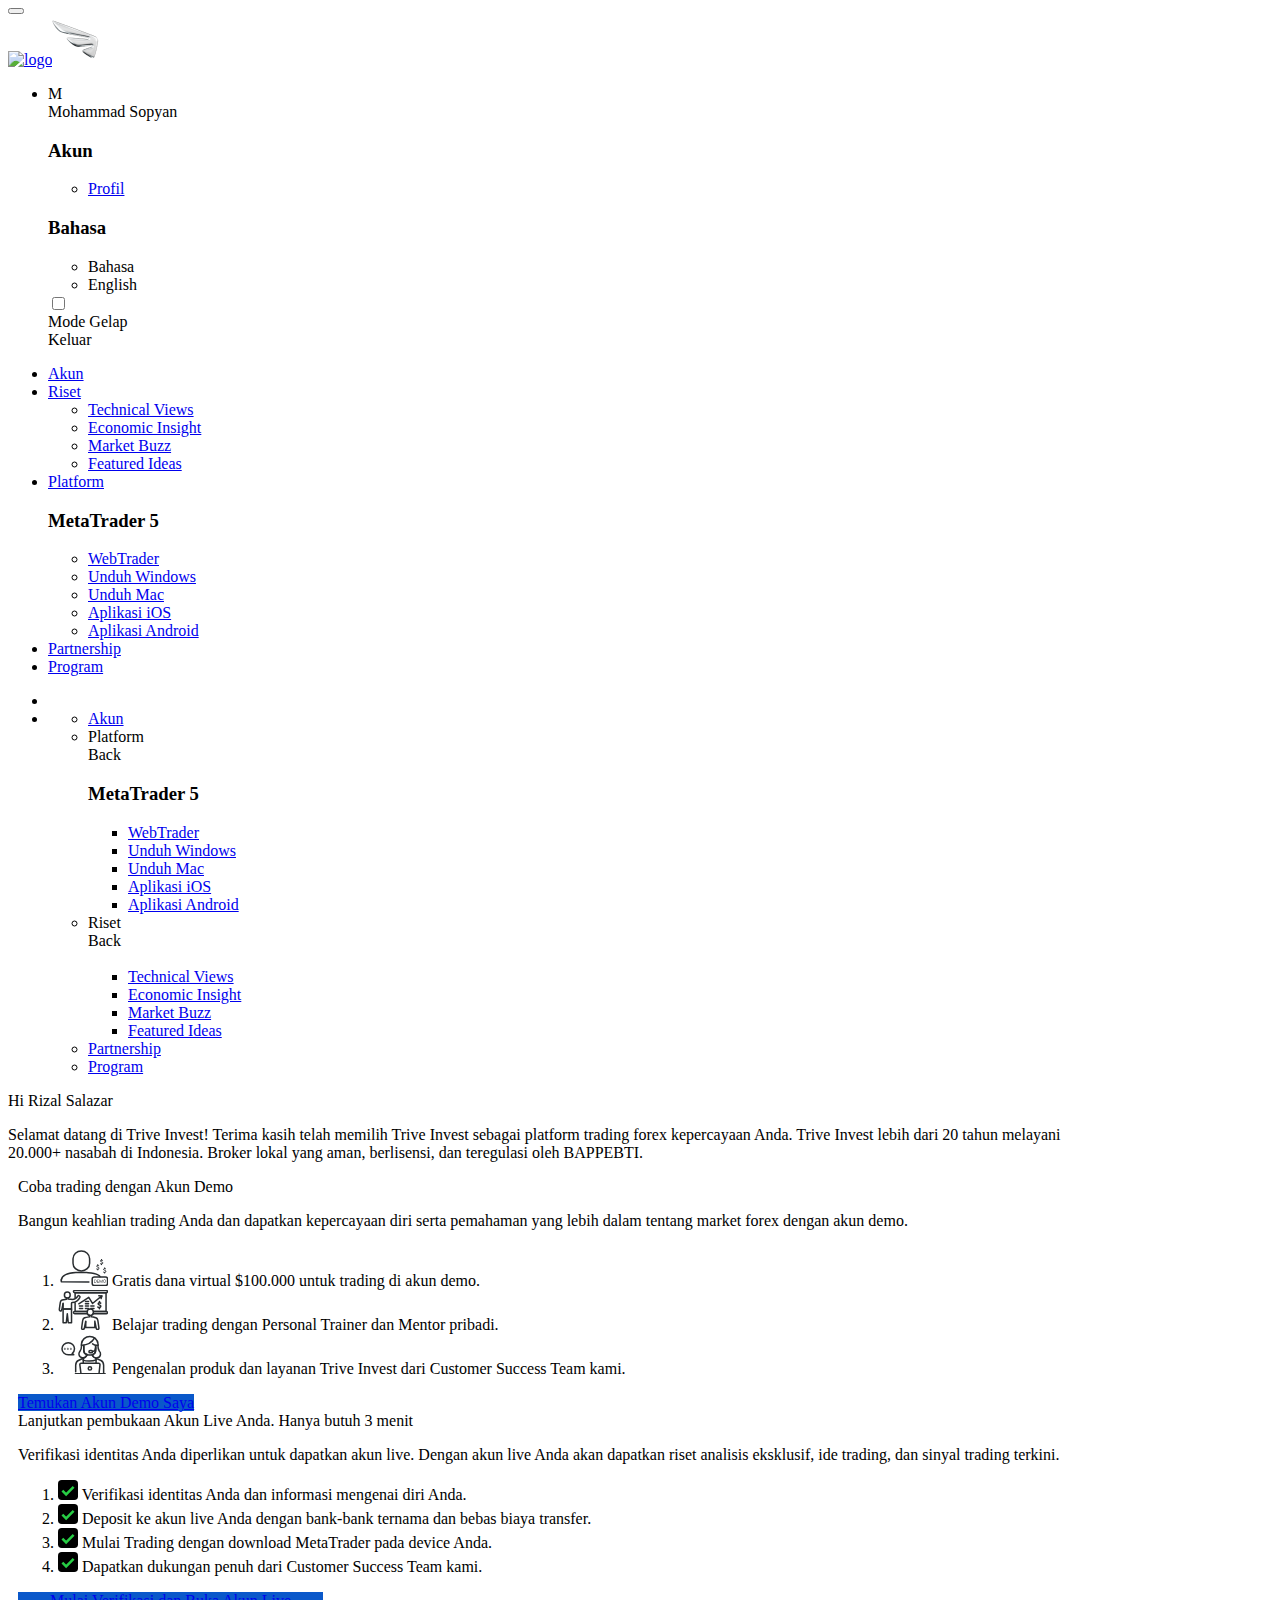
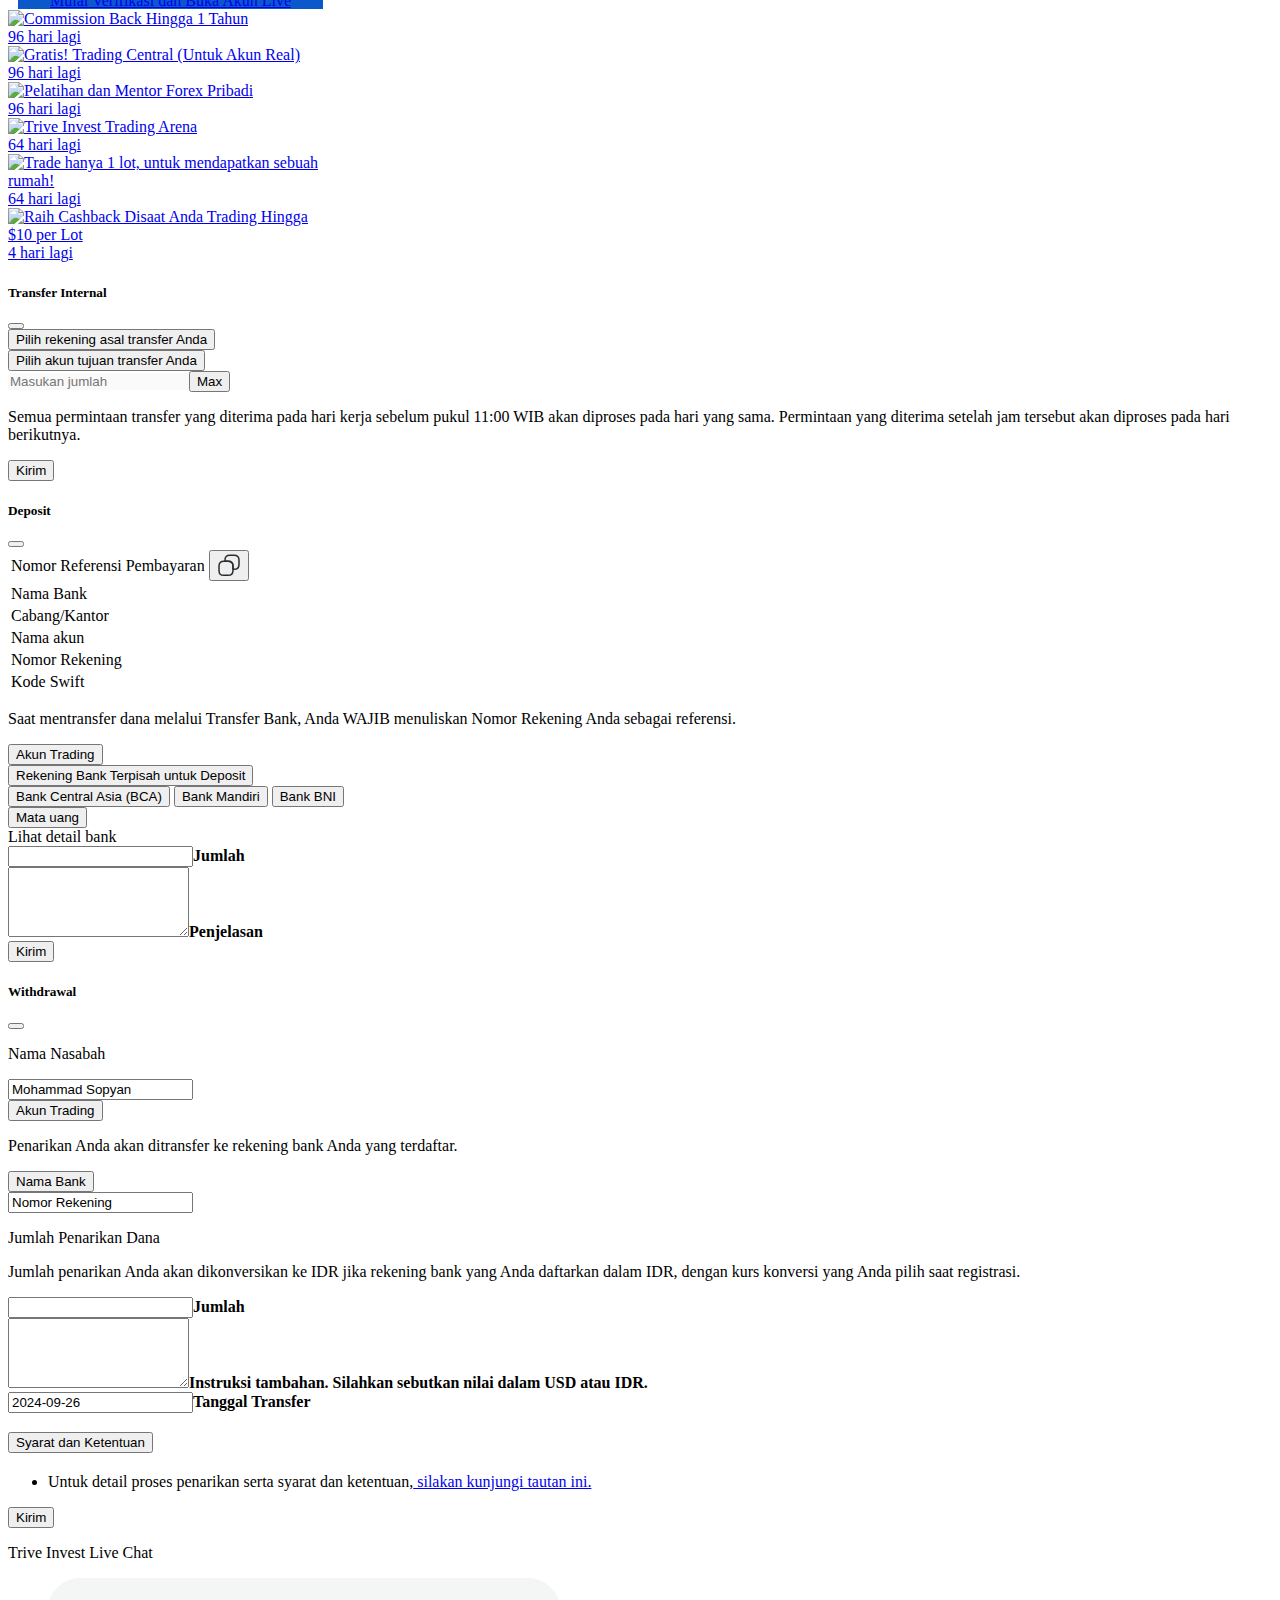
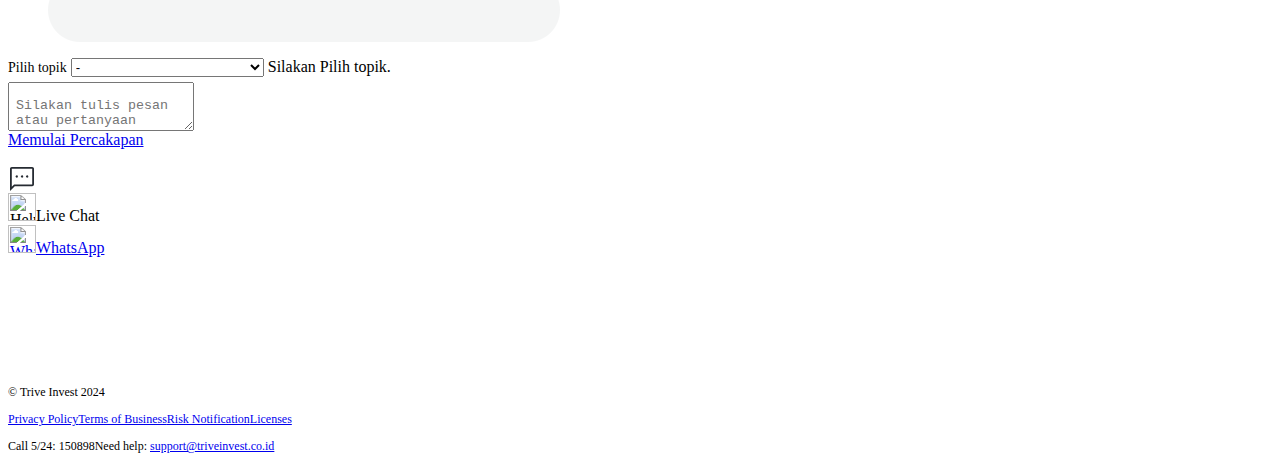
==== index.html @ 23d3a782 "fix source path" ====
<html lang="en">
  <div id="in-page-channel-node-id" data-channel-name="in_page_channel_xtjS_A"></div>
  <link type="text/css" rel="stylesheet" id="dark-mode-custom-link">
  <link type="text/css" rel="stylesheet" id="dark-mode-general-link">
  <style lang="en" type="text/css" id="dark-mode-custom-style"></style>
  <style lang="en" type="text/css" id="dark-mode-native-style"></style>
  <style lang="en" type="text/css" id="dark-mode-native-sheet"></style>
  <head>
    <meta charset="utf-8">
    <meta http-equiv="X-UA-Compatible" content="IE=edge">
    <link rel="preconnect" href="https://fonts.googleapis.com">
    <link rel="preconnect" href="https://fonts.gstatic.com" crossorigin="">
    <link href="https://fonts.googleapis.com/css2?family=Poppins:wght@300;400;500;600;700&amp;display=swap" rel="stylesheet">
    <link rel="icon" type="image/x-icon" href="/favicon.ico">
    <link rel="stylesheet" href="https://use.typekit.net/mbd5lql.css">
    <meta name="viewport" content="width=device-width,initial-scale=1">
    <meta name="theme-color" content="#000000">
    <link rel="apple-touch-icon" href="/logo192.png">
    <link rel="manifest" href="/manifest.json">
    <script defer="defer" src="/sca/static/js/main.86503f7e.js"></script>
    <link href="/sca/static/css/main.fdfbdd80.css" rel="stylesheet">
    <link rel="stylesheet" type="text/css" href="/sca/static/css/chunk.css">
    <title>Trive Invest</title>
    <meta name="description" content="Trade Forex, Emas, Komoditas, CFD Saham, dan Indeks dengan broker lokal terbaik, teregulasi oleh BAPPEBTI. Manfaatkan spread ketat Trive Invest yang tak tertandingi, bebas swap, komisi terendah, dan dukungan pelanggan 24/7. Daftar Sekarang!" data-react-helmet="true">
    <!-- <script>
      !function(f,b,e,v,n,t,s)
      {if(f.fbq)return;n=f.fbq=function(){n.callMethod?
      n.callMethod.apply(n,arguments):n.queue.push(arguments)};
      if(!f._fbq)f._fbq=n;n.push=n;n.loaded=!0;n.version='2.0';
      n.queue=[];t=b.createElement(e);t.async=!0;
      t.src=v;s=b.getElementsByTagName(e)[0];
      s.parentNode.insertBefore(t,s)}(window, document,'script',
      'https://connect.facebook.net/en_US/fbevents.js');
      fbq('init', 'YOUR_PIXEL_ID'); // Replace with your pixel ID
      fbq('track', 'PageView');
    </script> -->
    <script id="gtm-script">
      (function(w,d,s,l,i){w[l]=w[l]||[];w[l].push({'gtm.start':
      new Date().getTime(),event:'gtm.js'});var f=d.getElementsByTagName(s)[0],
      j=d.createElement(s),dl=l!='dataLayer'?'&l='+l:'';j.async=true;j.src=
      'https://www.googletagmanager.com/gtm.js?id='+i+dl;f.parentNode.insertBefore(j,f);
      })(window,document,'script','dataLayer','GTM-PD3TMG57');
    </script><script attributionsrc="" type="text/javascript" async="" src="https://www.googleadservices.com/pagead/conversion/448518315/?random=1727334107779&amp;cv=11&amp;fst=1727334107779&amp;bg=ffffff&amp;guid=ON&amp;async=1&amp;gtm=45be49n0v899308299z89186261969za201zb9186261969&amp;gcd=13l3l3l3l1l1&amp;dma=0&amp;tag_exp=101529665~101671035~101747727&amp;u_w=1440&amp;u_h=900&amp;url=https%3A%2F%2Fsca.triveinvest.co.id%2Faccounts&amp;ref=https%3A%2F%2Fsca.triveinvest.co.id%2F&amp;label=90EtCJfFz_ABEKux79UB&amp;hn=www.googleadservices.com&amp;frm=0&amp;tiba=Trive%20Invest&amp;value=0&amp;bttype=purchase&amp;npa=0&amp;gclgs=1&amp;gclst=1379443781&amp;gclaw=CjwKCAjw3P-2BhAEEiwA3yPhwDoZPt4A-PM8vBgsXKAO4OUEnIJKY1nerHNOxosoQPgdCauU-g2U2hoC7QcQAvD_BwE&amp;ec_m=%23root%3E%3Anth-child(1)%3E%3Anth-child(1)%3E%3Anth-child(4)%3E%3Anth-child(2)%3E%3Anth-child(2)%3E%3Anth-child(1)%3E%3Anth-child(3)%3E%3Anth-child(1)*A%3Atrue%3A25%3Afalse*1&amp;ec_sel=%23root%3E%3Anth-child(1)%3E%3Anth-child(1)%3E%3Anth-child(4)%3E%3Anth-child(2)%3E%3Anth-child(2)%3E%3Anth-child(1)%3E%3Anth-child(3)%3E%3Anth-child(1)&amp;ec_meta=A%3Atrue%3A25%3Afalse&amp;ec_lat=2&amp;ec_s=1&amp;oid=1948973957.1727334108&amp;ecsid=1177582259.1727332520&amp;pscdl=noapi&amp;auid=1116532103.1722825433&amp;uaa=x86&amp;uab=64&amp;uafvl=Google%2520Chrome%3B129.0.6668.59%7CNot%253DA%253FBrand%3B8.0.0.0%7CChromium%3B129.0.6668.59&amp;uamb=0&amp;uam=&amp;uap=macOS&amp;uapv=14.6.1&amp;uaw=0&amp;fledge=1&amp;capi=1&amp;rfmt=3&amp;fmt=4"></script><script attributionsrc="" type="text/javascript" async="" src="https://www.googleadservices.com/pagead/conversion/448518315/?random=1727334107799&amp;cv=11&amp;fst=1727334107799&amp;bg=ffffff&amp;guid=ON&amp;async=1&amp;gtm=45be49n0v899308299z89186261969za201zb9186261969&amp;gcd=13l3l3l3l1l1&amp;dma=0&amp;tag_exp=101529665~101671035~101747727&amp;u_w=1440&amp;u_h=900&amp;url=https%3A%2F%2Fsca.triveinvest.co.id%2Faccounts&amp;ref=https%3A%2F%2Fsca.triveinvest.co.id%2F&amp;label=83m8CLGbs7IZEKux79UB&amp;hn=www.googleadservices.com&amp;frm=0&amp;tiba=Trive%20Invest&amp;value=0&amp;bttype=purchase&amp;npa=0&amp;gclgs=1&amp;gclst=1379443799&amp;gclaw=CjwKCAjw3P-2BhAEEiwA3yPhwDoZPt4A-PM8vBgsXKAO4OUEnIJKY1nerHNOxosoQPgdCauU-g2U2hoC7QcQAvD_BwE&amp;ec_m=%23root%3E%3Anth-child(1)%3E%3Anth-child(1)%3E%3Anth-child(4)%3E%3Anth-child(2)%3E%3Anth-child(2)%3E%3Anth-child(1)%3E%3Anth-child(3)%3E%3Anth-child(1)*A%3Atrue%3A25%3Afalse*1&amp;ec_sel=%23root%3E%3Anth-child(1)%3E%3Anth-child(1)%3E%3Anth-child(4)%3E%3Anth-child(2)%3E%3Anth-child(2)%3E%3Anth-child(1)%3E%3Anth-child(3)%3E%3Anth-child(1)&amp;ec_meta=A%3Atrue%3A25%3Afalse&amp;ec_lat=0&amp;ec_s=1&amp;oid=497229564.1727334108&amp;ecsid=1177582259.1727332520&amp;pscdl=noapi&amp;auid=1116532103.1722825433&amp;uaa=x86&amp;uab=64&amp;uafvl=Google%2520Chrome%3B129.0.6668.59%7CNot%253DA%253FBrand%3B8.0.0.0%7CChromium%3B129.0.6668.59&amp;uamb=0&amp;uam=&amp;uap=macOS&amp;uapv=14.6.1&amp;uaw=0&amp;fledge=1&amp;capi=1&amp;rfmt=3&amp;fmt=4"></script><script type="text/javascript" async="" src="https://googleads.g.doubleclick.net/pagead/viewthroughconversion/728771623/?random=1727334108230&amp;cv=11&amp;fst=1727334108230&amp;bg=ffffff&amp;guid=ON&amp;async=1&amp;gtm=45je49n0v884150347z89186261969za200zb9186261969&amp;gcd=13l3l3l3l1l1&amp;dma=0&amp;tag_exp=101671035~101686684~101747727&amp;u_w=1440&amp;u_h=900&amp;url=https%3A%2F%2Fsca.triveinvest.co.id%2Faccounts&amp;ref=https%3A%2F%2Fsca.triveinvest.co.id%2F&amp;hn=www.googleadservices.com&amp;frm=0&amp;tiba=Trive%20Invest&amp;npa=0&amp;pscdl=noapi&amp;auid=1116532103.1722825433&amp;uaa=x86&amp;uab=64&amp;uafvl=Google%2520Chrome%3B129.0.6668.59%7CNot%253DA%253FBrand%3B8.0.0.0%7CChromium%3B129.0.6668.59&amp;uamb=0&amp;uam=&amp;uap=macOS&amp;uapv=14.6.1&amp;uaw=0&amp;fledge=1&amp;data=event%3Dgtag.config&amp;rfmt=3&amp;fmt=4"></script>
    <script type="text/javascript" async="" src="https://connect.facebook.net/en_US/fbevents.js"></script><script type="text/javascript" async="" src="https://www.googletagmanager.com/gtag/js?id=G-JMX3K6K54L&amp;l=dataLayer&amp;cx=c"></script><script type="text/javascript" async="" src="https://www.googletagmanager.com/gtag/destination?id=AW-448518315&amp;l=dataLayer&amp;cx=c"></script><script async="" src="https://www.googletagmanager.com/gtm.js?id=GTM-PD3TMG57"></script><script src="/env.js"></script>
    <style>
      @media (min-width: 992px) {
        .welcome-text {
          margin-right: 200px;
        }
      }
    </style>
  </head>
  <body>
    <noscript>You need to enable JavaScript to run this app.</noscript>
    <div id="root">
      <div class="page  d-flex flex-column ">
        <div class="page-wrapper pt-0 page accounts   ">
          <div class="overlay "></div>
          <aside class="sidebar mobile-header-fixed collap">
            <button class="toggle-collapse"><span class="icon icon-arrow-right-small"></span></button>
            <div class="sidebar-header">
              <a class="logo" href="/">
                <picture><img alt="logo" class="img-fluid logo-image" src="/sca/static/media/logo3.5975fc4712ba225efcd5.png"><img alt="logo" class="img-fluid logo-icon" src="[data-uri]"></picture>
              </a>
            </div>
            <div class="sidebar-account">
              <ul>
                <li class="openable ">
                  <div class="user">
                    <div class="close-user-button icon icon-close"></div>
                    <div class="avatar"><span>M </span></div>
                    <span class="name">Mohammad Sopyan  </span>
                  </div>
                  <div class="sidebar-sub-menu">
                    <a class="sidebar-sub-menu-close"><span class="icon icon-close"></span></a>
                    <h3 class="sidebar-sub-menu-title">Akun</h3>
                    <ul>
                      <li><a href="/Profile"> Profil</a></li>
                    </ul>
                    <h3 class="sidebar-sub-menu-title">Bahasa</h3>
                    <ul class="language-menu">
                      <li class="active"><a>Bahasa</a></li>
                      <li class=""><a>English</a></li>
                    </ul>
                    <label for="toggleButton" class="switch theme-toggle">
                      <input type="checkbox" name="toggleButton" id="toggleButton">
                      <div class="switch-button"><span></span></div>
                      <span class="text"> Mode Gelap</span>
                    </label>
                    <div class="logout d-block mt-5"><a><span class="icon icon-logout"></span><span class="text">Keluar</span></a></div>
                  </div>
                </li>
              </ul>
            </div>
            <div class="sidebar-menu">
              <ul>
                <li class="sidebar-menu-item  "><a aria-current="page" class="selected" href="/accounts"><span class="icon icon-accounts"></span><span class="text">Akun</span></a></li>
                <li class="sidebar-menu-item openable ">
                  <a aria-current="page" class="" href="/accounts"><span class="icon icon-research"></span><span class="text">Riset</span></a>
                  <div class="sidebar-sub-menu">
                    <a class="sidebar-sub-menu-close"><span class="icon icon-close"></span></a>
                    <ul>
                      <li><a href="/technicalviews">Technical Views</a></li>
                      <li><a href="/economicinsight">Economic Insight</a></li>
                      <li><a href="/marketbuzz"> Market Buzz </a></li>
                      <li><a href="/featuredideas"> Featured Ideas</a></li>
                    </ul>
                  </div>
                </li>
                <li class="sidebar-menu-item openable ">
                  <a aria-current="page" class="" href="/accounts"><span class="icon icon-platforms-two"></span><span class="text"> Platform</span></a>
                  <div class="sidebar-sub-menu">
                    <a class="sidebar-sub-menu-close"><span class="icon icon-close"></span></a>
                    <h3 class="sidebar-sub-menu-title">MetaTrader 5</h3>
                    <ul>
                      <li><a href="/webterminal5"> WebTrader</a></li>
                      <li><a target="_blank" href="https://download.mql5.com/cdn/web/22794/mt5/triveinvest5setup.exe"> Unduh Windows</a></li>
                      <li><a target="_blank" href="https://download.mql5.com/cdn/mobile/mt5/ios?server=TriveInvest-MT5-Live"> Unduh Mac</a></li>
                      <li><a target="_blank" href="https://download.mql5.com/cdn/mobile/mt5/ios?server=TriveInvest-MT5-Live">Aplikasi iOS</a></li>
                      <li><a target="_blank" href="https://download.mql5.com/cdn/mobile/mt5/android?server=TriveInvest-MT5-Live">Aplikasi Android</a></li>
                    </ul>
                  </div>
                </li>
                <li class="sidebar-menu-item  "><a class="" href="/partnership"><span class="icon icon-partnership"></span><span class="text">Partnership</span></a></li>
                <li class="sidebar-menu-item  "><a class="" href="/campaigns"><span class="icon icon-campaigns"></span><span class="text">Program</span></a></li>
              </ul>
            </div>
          </aside>
          <ul class="mobile-menu-bar">
            <li class="active"><a href="/accounts"><span class="icon icon-accounts"></span></a></li>
            <li class="more ">
              <a><span class="icon icon-more"></span></a>
              <div class="menu-bar-list">
                <ul>
                  <li class="menu-bar-list-item  "><a aria-current="page" class="selected" href="/accounts"><span class="text">Akun</span></a></li>
                  <li class="menu-bar-list-item children ">
                    <a><span class="text"> Platform</span></a>
                    <div class="menu-bar-sub-item">
                      <a class="menu-bar-sub-item-close"><span class="icon icon-angle-right"></span><span class="text">Back</span></a>
                      <h3>MetaTrader 5</h3>
                      <ul>
                        <li><a href="/webterminal5"> WebTrader</a></li>
                        <li><a href="https://download.mql5.com/cdn/web/22794/mt5/triveinvest5setup.exe">Unduh Windows</a></li>
                        <li><a href="https://download.mql5.com/cdn/mobile/mt5/ios?server=TriveInvest-MT5-Live">Unduh Mac</a></li>
                        <li><a href="https://download.mql5.com/cdn/mobile/mt5/ios?server=TriveInvest-MT5-Live">Aplikasi iOS</a></li>
                        <li><a href="https://download.mql5.com/cdn/mobile/mt5/android?server=TriveInvest-MT5-Live">Aplikasi Android</a></li>
                      </ul>
                    </div>
                  </li>
                  <li class="menu-bar-list-item children ">
                    <a><span class="text">Riset</span></a>
                    <div class="menu-bar-sub-item">
                      <a class="menu-bar-sub-item-close"><span class="icon icon-angle-right"></span><span class="text">Back</span></a>
                      <h3></h3>
                      <ul>
                        <li><a href="/technicalviews">Technical Views</a></li>
                        <li><a href="/economicinsight">Economic Insight</a></li>
                        <li><a href="/marketbuzz">Market Buzz</a></li>
                        <li><a href="/featuredideas">Featured Ideas</a></li>
                      </ul>
                    </div>
                  </li>
                  <li class="menu-bar-list-item  "><a class="" href="/partnership"><span class="text">Partnership</span></a></li>
                  <li class="menu-bar-list-item  "><a class="" href="/campaigns"><span class="text">Program</span></a></li>
                </ul>
              </div>
            </li>
          </ul>
          <div class="content">
            <div class="content-header mb-3">
              <div class="d-flex flex-column">
                <p class="fs-15 fw-bold">
                  Hi Rizal Salazar
                </p>
                <p class="fs-15 line-height-2 welcome-text">
                  Selamat datang di Trive Invest! Terima kasih telah memilih Trive Invest sebagai platform trading forex kepercayaan Anda. Trive Invest lebih dari 20 tahun melayani 20.000+ nasabah di Indonesia. Broker lokal yang aman, berlisensi, dan teregulasi oleh BAPPEBTI.​
                </p>
              </div>
            </div>
            <div class="mb-5 row">
              <div class="col-lg-12">
                <div class="box-info-parent row flex-column flex-md-row">
                  <div class="col mb-3 mb-md-0">
                    <div class="box-info min-150 turquoise d-flex py-5">
                      <!-- <div className="absolute inset-0 bg-white transform -skew-y-6 origin-top-left"></div> -->
                      <div class="skew-background"></div>
                      <div style="position: relative; padding-left: 10px; z-index: 1;">
                        <div class="align-items-start" style="width: 90% !important;">
                          <p class="fs-20 fw-bold" style="padding-left: 0; text-align: left;">Coba trading dengan Akun Demo</p>
                          <p class="fs-13 text-justify mt-3 line-height-2">Bangun keahlian trading Anda dan dapatkan kepercayaan diri serta pemahaman yang lebih dalam tentang market forex dengan akun demo.</p>
                          <ol class="ms-5 fs-13 mt-3 line-height-3">
                            <li class="d-flex flex-row align-items-center line-height-1 mb-2 w-full">
                              <!-- <svg xmlns="http://www.w3.org/2000/svg" width="20" height="20" viewBox="0 0 16 16" class="me-2 flex-shrink-0">
                                <rect width="16" height="16" rx="3" ry="3" fill="black"/>
                                <path d="M3.5 8.5l3 3 6-6" stroke="#27CD44" stroke-width="2" fill="none"/>
                              </svg> -->
                              <img src="images/demo.svg" width="50" height="40" alt="demo-akun" />
                              <span>Gratis dana virtual $100.000 untuk trading di akun demo.​</span>
                            </li>
                            <li class="d-flex flex-row align-items-center line-height-1 mb-2 w-full">
                              <!-- <svg xmlns="http://www.w3.org/2000/svg" width="20" height="20" viewBox="0 0 16 16" class="me-2 flex-shrink-0">
                                <rect width="16" height="16" rx="3" ry="3" fill="black"/>
                                <path d="M3.5 8.5l3 3 6-6" stroke="#27CD44" stroke-width="2" fill="none"/>
                              </svg> -->
                              <img src="images/personal.svg" width="50" height="40" alt="demo-akun" />
                              <span>Belajar trading dengan Personal Trainer dan Mentor pribadi.​</span>
                            </li>
                            <li class="d-flex flex-row align-items-center line-height-1 mb-2 w-full">
                              <!-- <svg xmlns="http://www.w3.org/2000/svg" width="20" height="20" viewBox="0 0 16 16" class="me-2 flex-shrink-0">
                                <rect width="16" height="16" rx="3" ry="3" fill="black"/>
                                <path d="M3.5 8.5l3 3 6-6" stroke="#27CD44" stroke-width="2" fill="none"/>
                              </svg> -->
                              <img src="images/pengenalan-produk.svg" width="50" height="40" alt="demo-akun" />
                              <span>Pengenalan produk dan layanan Trive Invest dari Customer Success Team kami.</span>
                            </li>
                          </ol>
                          <div class="buttons mt-3 d-flex justify-content-center">
                            <a href="https://sca.triveinvest.co.id/sca/accounts" style="background-color: #0a58ca !important; border-color: #0a58ca !important;" class="btn btn-primary fs-13 rounded-pill py-3 px-5">Temukan Akun Demo Saya</a>
                          </div>
                        </div>
                      </div>
                    </div>
                  </div>
                  <div class="col mb-3 mb-md-0">
                    <div class="box-info min-150 lime py-5">
                      <div class="skew-background-blue"></div>
                      <div style="position: relative; padding-left: 10px; z-index: 1;">
                        <div class="align-items-start" style="width: 90% !important;">
                          <div class="fs-20 fw-bold text-white">Lanjutkan pembukaan Akun Live Anda. Hanya butuh 3 menit</div>
                          <p class="fs-13 text-justify mt-3 line-height-2 text-white">​
                            Verifikasi identitas Anda diperlikan untuk dapatkan akun live. Dengan akun live Anda akan dapatkan riset analisis eksklusif, ide trading, dan sinyal trading terkini.
                          </p>
                          <ol class="ms-5 fs-13 mt-3 line-height-3 text-white">
                            <li class="text-white d-flex flex-row align-items-center line-height-1 mb-2 w-full">
                              <svg xmlns="http://www.w3.org/2000/svg" width="20" height="20" viewBox="0 0 16 16" class="me-2 flex-shrink-0">
                                <rect width="16" height="16" rx="3" ry="3" fill="black"/>
                                <path d="M3.5 8.5l3 3 6-6" stroke="#27CD44" stroke-width="2" fill="none"/>
                              </svg>
                              <span>Verifikasi identitas Anda dan informasi mengenai diri Anda.​</span>
                            </li>
                            <li class="text-white d-flex flex-row align-items-center line-height-1 mb-2 w-full">
                              <svg xmlns="http://www.w3.org/2000/svg" width="20" height="20" viewBox="0 0 16 16" class="me-2 flex-shrink-0">
                                <rect width="16" height="16" rx="3" ry="3" fill="black"/>
                                <path d="M3.5 8.5l3 3 6-6" stroke="#27CD44" stroke-width="2" fill="none"/>
                              </svg>
                              <span>Deposit ke akun live Anda dengan bank-bank ternama dan bebas biaya transfer.​</span>
                            </li>   
                            <li class="text-white d-flex flex-row align-items-center line-height-1 mb-2 w-full">
                              <svg xmlns="http://www.w3.org/2000/svg" width="20" height="20" viewBox="0 0 16 16" class="me-2 flex-shrink-0">
                                <rect width="16" height="16" rx="3" ry="3" fill="black"/>
                                <path d="M3.5 8.5l3 3 6-6" stroke="#27CD44" stroke-width="2" fill="none"/>
                              </svg>
                              <span>Mulai Trading dengan download MetaTrader pada device Anda.​</span>
                            </li>
                            <li class="text-white d-flex flex-row align-items-center line-height-1 mb-2 w-full">
                              <svg xmlns="http://www.w3.org/2000/svg" width="20" height="20" viewBox="0 0 16 16" class="me-2 flex-shrink-0">
                                <rect width="16" height="16" rx="3" ry="3" fill="black"/>
                                <path d="M3.5 8.5l3 3 6-6" stroke="#27CD44" stroke-width="2" fill="none"/>
                              </svg>
                              <span>Dapatkan dukungan penuh dari Customer Success Team kami.​</span>
                            </li>
                          </ol>
                          <div class="buttons mt-3 d-flex justify-content-center">
                            <a href="https://sca.triveinvest.co.id/open-investment-account" class="btn btn-primary fs-13 rounded-pill py-3" style="background-color: #0a58ca !important; border-color: #0a58ca !important; padding-left: 2rem; padding-right: 2rem;">Mulai Verifikasi dan Buka Akun Live</a>
                          </div>
                        </div>
                      </div>
                    </div>
                  </div>
                </div>
              </div>
            </div>
            <div class="row">
              <div class="col-12">
                <div class="bg-base-camp position-relative p-3 mb-5">
                  <div class="campaigns-slider py-3 px-5">
                    <div class="swiper-container ">
                      <div class="swiper swiper-initialized swiper-horizontal swiper-backface-hidden">
                        <div class="swiper-wrapper" id="swiper-wrapper-494bceafa7cc6777" aria-live="polite">
                          <div class="swiper-slide swiper-slide-active" role="group" aria-label="1 / 6" style="width: 314.667px; margin-right: 30px;">
                            <a class="swiper-slide" href="/campaigns">
                              <div class="card-item">
                                <img src="https://www.triveinvest.co.id/assets/img/subpages/campaigns/Web_Banner_Commission%20Back_600x280.png" alt="Commission Back Hingga 1 Tahun" class="img-thumbnail">
                                <div class="remaining-days">96 hari lagi</div>
                              </div>
                            </a>
                          </div>
                          <div class="swiper-slide swiper-slide-next" role="group" aria-label="2 / 6" style="width: 314.667px; margin-right: 30px;">
                            <a class="swiper-slide" href="/campaigns">
                              <div class="card-item">
                                <img src="https://www.triveinvest.co.id/assets/img/campaigns/tradingCentral.png" alt="Gratis! Trading Central (Untuk Akun Real)" class="img-thumbnail">
                                <div class="remaining-days">96 hari lagi</div>
                              </div>
                            </a>
                          </div>
                          <div class="swiper-slide" role="group" aria-label="3 / 6" style="width: 314.667px; margin-right: 30px;">
                            <a class="swiper-slide" href="/campaigns">
                              <div class="card-item">
                                <img src="https://cdn2.triveinvest.co.id/assets/img/home/PersonalTrainer_ShareableBanner_Landscape1920x1080.jpg" alt="Pelatihan dan Mentor Forex Pribadi" class="img-thumbnail">
                                <div class="remaining-days">96 hari lagi</div>
                              </div>
                            </a>
                          </div>
                          <div class="swiper-slide" role="group" aria-label="4 / 6" style="width: 314.667px; margin-right: 30px;">
                            <a class="swiper-slide" href="/campaigns">
                              <div class="card-item">
                                <img src="https://www.triveinvest.co.id/assets/img/subpages/trive-invest-trading-arena/trading-arena.jpg" alt="Trive Invest Trading Arena" class="img-thumbnail">
                                <div class="remaining-days">64 hari lagi</div>
                              </div>
                            </a>
                          </div>
                          <div class="swiper-slide" role="group" aria-label="5 / 6" style="width: 314.667px; margin-right: 30px;">
                            <a class="swiper-slide" href="/campaigns">
                              <div class="card-item">
                                <img src="https://www.triveinvest.co.id/assets/img/subpages/campaigns/JoinLuckyDrawProgram_Banner.png" alt="Trade hanya 1 lot, untuk mendapatkan sebuah rumah!" class="img-thumbnail">
                                <div class="remaining-days">64 hari lagi</div>
                              </div>
                            </a>
                          </div>
                          <div class="swiper-slide" role="group" aria-label="6 / 6" style="width: 314.667px; margin-right: 30px;">
                            <a class="swiper-slide" href="/campaigns">
                              <div class="card-item">
                                <img src="https://www.triveinvest.co.id/assets/img/home/rebate_program.png" alt="Raih Cashback Disaat Anda Trading Hingga $10 per Lot" class="img-thumbnail">
                                <div class="remaining-days">4 hari lagi</div>
                              </div>
                            </a>
                          </div>
                        </div>
                        <span class="swiper-notification" aria-live="assertive" aria-atomic="true"></span>
                      </div>
                    </div>
                    <div class="swiper-pagination swiper-pagination-clickable swiper-pagination-bullets swiper-pagination-horizontal"><span class="swiper-pagination-bullet swiper-pagination-bullet-active" tabindex="0" role="button" aria-label="Go to slide 1" aria-current="true"></span><span class="swiper-pagination-bullet" tabindex="0" role="button" aria-label="Go to slide 2"></span><span class="swiper-pagination-bullet" tabindex="0" role="button" aria-label="Go to slide 3"></span><span class="swiper-pagination-bullet" tabindex="0" role="button" aria-label="Go to slide 4"></span></div>
                    <div class="swiper-button-prev swiper-button-disabled" tabindex="-1" role="button" aria-label="Previous slide" aria-controls="swiper-wrapper-494bceafa7cc6777" aria-disabled="true"></div>
                    <div class="swiper-button-next" tabindex="0" role="button" aria-label="Next slide" aria-controls="swiper-wrapper-494bceafa7cc6777" aria-disabled="false"></div>
                  </div>
                </div>
              </div>
            </div>
            <div class=" modal-relative">
              <div class="overlay right-modal-overlay dark "></div>
              <div class="right-modal ">
                <div class="right-modal-content">
                  <div class="modal-header">
                    <h5 class="modal-title">Transfer Internal</h5>
                    <button type="button" class="right-modal-close" aria-label="Close"><span class="icon icon-close c-black"></span></button>
                  </div>
                  <div class="modal-content">
                    <form class="form-transfer" id="form-transfer" name="form">
                      <div name="fromClientPlatformId" class="customSelect i-fromClientPlatformId  dropdown">
                        <button type="button" name="fromClientPlatformId" aria-haspopup="true" aria-expanded="false" class="dropdown-toggle btn btn-secondary">Pilih rekening asal transfer Anda</button><span class="arrowIcon" role="presentation"><b role=""></b></span>
                        <div tabindex="-1" role="menu" aria-hidden="true" class="dropdown-menu"></div>
                      </div>
                      <div name="toClientPlatformId" class="customSelect i-toClientPlatformId  dropdown">
                        <button type="button" name="toClientPlatformId" aria-haspopup="true" aria-expanded="false" class="dropdown-toggle btn btn-secondary">Pilih akun tujuan transfer Anda</button><span class="arrowIcon" role="presentation"><b role=""></b></span>
                        <div tabindex="-1" role="menu" aria-hidden="true" class="dropdown-menu"></div>
                      </div>
                      <div class="form-group undefined"><span class="prefix"></span><input type="text" class="form-control mb-0 " name="amount" placeholder="Masukan jumlah" autocomplete="off" disabled="" value="" style="border: 1px solid var(--gray4) !important;"><button type="button" class="input-right-button">Max</button></div>
                      <p class="fs-4 mt-auto">Semua permintaan transfer yang diterima pada hari kerja sebelum pukul 11:00 WIB akan diproses pada hari yang sama. Permintaan yang diterima setelah jam tersebut akan diproses pada hari berikutnya.</p>
                      <div class="buttons"><button type="submit" class="btn btn-black w-100">Kirim</button></div>
                    </form>
                  </div>
                </div>
              </div>
            </div>
            <div class="right-modal-2x modal-relative">
              <div class="overlay right-modal-overlay dark "></div>
              <div class="right-modal ">
                <div class="right-modal-content">
                  <div class="modal-header">
                    <h5 class="modal-title">Deposit</h5>
                    <button type="button" class="right-modal-close" aria-label="Close"><span class="icon icon-close c-black"></span></button>
                  </div>
                  <div class="modal-content">
                    <div class="d-flex flex-column-reverse flex-xl-row row">
                      <div class="mt-5 mt-xl-0 col-xl-6">
                        <div class="pe-xl-4 mb-5 mb-xl-0">
                          <div class="border rounded-4 px-3 h-100">
                            <table class="table fs-4 i-table">
                              <tbody>
                                <tr class="border-bottom">
                                  <td class="py-xl-5 py-4">Nomor Referensi Pembayaran</td>
                                  <td class="text-end py-xl-5 py-4">
                                    <mark class="c-orange bg-transparent"></mark>
                                    <button>
                                      <svg width="24" height="25" viewBox="0 0 24 25" fill="none" xmlns="http://www.w3.org/2000/svg">
                                        <path d="M16 13.234V17.434C16 20.934 14.6 22.334 11.1 22.334H6.9C3.4 22.334 2 20.934 2 17.434V13.234C2 9.73398 3.4 8.33398 6.9 8.33398H11.1C14.6 8.33398 16 9.73398 16 13.234Z" stroke="#292D32" stroke-width="1.5" stroke-linecap="round" stroke-linejoin="round"></path>
                                        <path d="M22 7.23398V11.434C22 14.934 20.6 16.334 17.1 16.334H16V13.234C16 9.73398 14.6 8.33398 11.1 8.33398H8V7.23398C8 3.73398 9.4 2.33398 12.9 2.33398H17.1C20.6 2.33398 22 3.73398 22 7.23398Z" stroke="#292D32" stroke-width="1.5" stroke-linecap="round" stroke-linejoin="round"></path>
                                      </svg>
                                    </button>
                                  </td>
                                </tr>
                                <tr class="border-bottom">
                                  <td class="py-xl-5 py-4">Nama Bank</td>
                                  <td class="text-end py-xl-5 py-4"></td>
                                </tr>
                                <tr class="border-bottom">
                                  <td class="py-xl-5 py-4">Cabang/Kantor</td>
                                  <td class="text-end py-xl-5 py-4"></td>
                                </tr>
                                <tr class="border-bottom">
                                  <td class="py-xl-5 py-4">Nama akun</td>
                                  <td class="text-end py-xl-5 py-4"></td>
                                </tr>
                                <tr class="border-bottom">
                                  <td class="py-xl-5 py-4">Nomor Rekening</td>
                                  <td class="text-end py-xl-5 py-4"></td>
                                </tr>
                                <tr class="">
                                  <td class="py-xl-5 py-4">Kode Swift</td>
                                  <td class="text-end py-xl-5 py-4"></td>
                                </tr>
                              </tbody>
                            </table>
                          </div>
                        </div>
                      </div>
                      <div class="col-xl-6">
                        <div class="border rounded-4 px-3 h-100">
                          <form action="#" class="box-withdrawal-form sidebar-form h-100 gr">
                            <p class="fs-4 mt-5">Saat mentransfer dana melalui Transfer Bank, Anda WAJIB menuliskan Nomor Rekening Anda sebagai referensi.</p>
                            <div name="clientPlatformId" class="customSelect i-clientPlatformId  dropdown">
                              <button type="button" name="clientPlatformId" aria-haspopup="true" aria-expanded="false" class="dropdown-toggle btn btn-secondary">Akun Trading</button><span class="arrowIcon" role="presentation"><b role=""></b></span>
                              <div tabindex="-1" role="menu" aria-hidden="true" class="dropdown-menu"></div>
                            </div>
                            <div name="bankAccount" class="customSelect i-bankAccount  dropdown">
                              <button type="button" name="bankAccount" aria-haspopup="true" aria-expanded="false" class="dropdown-toggle btn btn-secondary">Rekening Bank Terpisah untuk Deposit</button><span class="arrowIcon" role="presentation"><b role=""></b></span>
                              <div tabindex="-1" role="menu" aria-hidden="true" class="dropdown-menu">
                                <button type="button" tabindex="0" role="menuitem" class="dropdown-item">
                                  <div class="custom-select prepareDropdownItemSelected">
                                    <div class="top"><span class="name">Bank Central Asia (BCA)</span><span class="pricetitle"></span></div>
                                    <div class="bottom"><span class="account"></span><span class="price"></span></div>
                                  </div>
                                </button>
                                <button type="button" tabindex="0" role="menuitem" class="dropdown-item">
                                  <div class="custom-select prepareDropdownItemSelected">
                                    <div class="top"><span class="name">Bank Mandiri</span><span class="pricetitle"></span></div>
                                    <div class="bottom"><span class="account"></span><span class="price"></span></div>
                                  </div>
                                </button>
                                <button type="button" tabindex="0" role="menuitem" class="dropdown-item">
                                  <div class="custom-select prepareDropdownItemSelected">
                                    <div class="top"><span class="name">Bank BNI</span><span class="pricetitle"></span></div>
                                    <div class="bottom"><span class="account"></span><span class="price"></span></div>
                                  </div>
                                </button>
                              </div>
                            </div>
                            <div name="currency" class="customSelect i-currency  dropdown">
                              <button type="button" name="currency" aria-haspopup="true" aria-expanded="false" class="dropdown-toggle btn btn-secondary">Mata uang</button><span class="arrowIcon" role="presentation"><b role=""></b></span>
                              <div tabindex="-1" role="menu" aria-hidden="true" class="dropdown-menu"></div>
                            </div>
                            <div class="pb-5 d-inline-block d-xl-none "><a class="btn fs-4 fw-semibold d-block btn-outline-dark py-3 scroll-btn" style="border-color: rgb(221, 227, 235); border-radius: 40px;">Lihat detail bank</a></div>
                            <div class="item">
                              <div class="form-group  "><input name="amount" type="text" class="form-control required " id="amount" value=""><label for="amount"><b translate="yes">Jumlah</b></label></div>
                            </div>
                            <div class="item textarea">
                              <div class="form-group  "><textarea name="explanation" class="form-control required " id="explanation" style="height: 70px;"></textarea><label for="explanation"><b translate="yes">Penjelasan</b></label></div>
                            </div>
                            <div class="buttons mt-auto mb-4"><button type="submit" class="btn btn-black not-hover-focus w-100">Kirim</button></div>
                          </form>
                        </div>
                      </div>
                    </div>
                  </div>
                </div>
              </div>
            </div>
            <div class="modal-relative">
              <div class="overlay right-modal-overlay dark "></div>
              <div class="right-modal ">
                <div class="right-modal-content">
                  <div class="modal-header">
                    <h5 class="modal-title">Withdrawal</h5>
                    <button type="button" class="right-modal-close" aria-label="Close"><span class="icon icon-close c-black"></span></button>
                  </div>
                  <div class="modal-content">
                    <form action="#" class="box-withdrawal-form sidebar-form" id="withdrawal-form" name="withdrawal">
                      <p class="fs-2">Nama Nasabah</p>
                      <div class="item">
                        <div class="form-group  "><input name="clientName" type="text" class="form-control required fill" id="clientName" readonly="" value="Mohammad Sopyan  "></div>
                      </div>
                      <div class="item">
                        <div name="clientPlatformId" class="customSelect i-clientPlatformId  dropdown">
                          <button type="button" name="clientPlatformId" aria-haspopup="true" aria-expanded="false" class="dropdown-toggle btn btn-secondary">Akun Trading</button><span class="arrowIcon" role="presentation"><b role=""></b></span>
                          <div tabindex="-1" role="menu" aria-hidden="true" class="dropdown-menu"></div>
                        </div>
                      </div>
                      <p class="fs-2">Penarikan Anda akan ditransfer ke rekening bank Anda yang terdaftar.</p>
                      <div class="item">
                        <div name="bankName" class="customSelect i-bankName  dropdown">
                          <button type="button" name="bankName" aria-haspopup="true" aria-expanded="false" class="dropdown-toggle btn btn-secondary">Nama Bank</button><span class="arrowIcon" role="presentation"><b role=""></b></span>
                          <div tabindex="-1" role="menu" aria-hidden="true" class="dropdown-menu"></div>
                        </div>
                      </div>
                      <div class="item">
                        <div class="form-group  "><input name="accountNumber" type="text" class="form-control  " id="accountNumber" readonly="" value="Nomor Rekening"></div>
                      </div>
                      <p class="fs-2 mt-3">Jumlah Penarikan Dana</p>
                      <p class="fs-4">Jumlah penarikan Anda akan dikonversikan ke IDR jika rekening bank yang Anda daftarkan dalam IDR, dengan kurs konversi yang Anda pilih saat registrasi.</p>
                      <div class="item">
                        <div class="form-group  "><input name="amount" type="text" class="form-control required " id="amount" value=""><label for="amount"><b translate="yes">Jumlah</b></label></div>
                      </div>
                      <div class="item textarea">
                        <div class="form-group  "><textarea name="additionalInstructions" class="form-control required " id="additionalInstructions" style="height: 70px;"></textarea><label for="additionalInstructions"><b translate="yes">Instruksi tambahan. Silahkan sebutkan nilai dalam USD atau IDR.</b></label></div>
                      </div>
                      <div class="date position-relative">
                        <div class="form-group  "><input name="transferDate" type="text" class="form-control fill" id="transferDate" readonly="" value="2024-09-26"><label for="transferDate"><b translate="yes">Tanggal Transfer</b></label></div>
                        <input class="fs-4 border-0" type="hidden" id="start" name="trip-start">
                      </div>
                      <div class="faq">
                        <div class="accordion">
                          <div class="accordion-item">
                            <h2 class="accordion-header"><button type="button" class="accordion-button collapsed">Syarat dan Ketentuan</button></h2>
                            <div class="accordion-collapse collapse">
                              <div class="accordion-body">
                                <ul class="fs-4 mb-4">
                                  <li>
                                    <p>Untuk detail proses penarikan serta syarat dan ketentuan,<a href="https://www.triveinvest.co.id/trading/deposit-dan-withdrawal" target="_blank"> silakan kunjungi tautan ini. </a></p>
                                  </li>
                                </ul>
                              </div>
                            </div>
                          </div>
                        </div>
                      </div>
                      <div class="buttons mt-auto"><button type="submit" class="btn btn-black w-100">Kirim</button></div>
                    </form>
                  </div>
                </div>
              </div>
            </div>
            <div class="chatContent  sca-chat" id="zendeskCustomForm">
              <div class="preChatForm">
                <div class="title">
                  <div>Trive Invest Live Chat</div>
                  <div id="customFormMin">
                    <a href="#">
                      <figure><img src="[data-uri]" alt="Trive Invest Live Chat"></figure>
                    </a>
                  </div>
                </div>
                <div id="zendeskPreFormArea">
                  <form id="ze-form">
                    <ul id="zen-formContent" style="display: none;">
                      <li><span role="alert" id="nameErrorZendesk" aria-hidden="true">Silahkan Masukkan Nama Lengkap.</span><input type="text" name="nameZendesk" class="field" id="nameZendesk" placeholder="Nama lengkap"></li>
                      <li><span role="alert" id="mailErrorZendesk" aria-hidden="true">Silahkan Masukkan Alamat Email Anda.</span><input type="email" name="emailZendesk" class="field" id="emailZendesk" placeholder="E-Mail"></li>
                      <li>
                        <span role="alert" id="phoneErrorZendesk" aria-hidden="true">Silakan Masukkan Nomor Telepon Anda.</span>
                        <div class="phone"><select id="localityDropdown" name="locality"></select><input type="tel" name="phoneZendesk" class="field" id="phoneZendesk" maxlength="13" placeholder="Nomor Telepon"></div>
                      </li>
                    </ul>
                    <div id="zendeskSelectCategory" style="display: block;">
                      <div class="categorySelectField">
                        <div style="position: relative; padding-bottom: 5px;">
                          <label style="font-size: 14px;">Pilih topik</label>
                          <select name="informationalCategory" id="informationalCategory">
                            <option value="-">-</option>
                            <option value="account_services"> Layanan Akun</option>
                            <option value="deposit_and_withdrawal"> Deposit dan Penarikan Dana </option>
                            <option value="technical_and_trading_issues">Masalah Teknis dan Trading </option>
                            <option value="campaigns_and_offers">Kampanye dan Penawaran</option>
                            <option value="partner_services">Layanan Mitra</option>
                            <option value="research_and_trainings"> Penelitian dan Pelatihan </option>
                            <option value="complaints_trive_invest"> Keluhan </option>
                            <option value="general_inquiries"> Memulai Percakapan</option>
                          </select>
                          <span role="alert" id="informational_category_error" aria-hidden="true" style="bottom: 0px;">Silakan Pilih topik.</span>
                        </div>
                        <div id="messageBox"><textarea id="messageZendesk" placeholder="Silakan tulis pesan atau pertanyaan Anda..." style="padding-left: 7px; padding-top: 15px;"></textarea></div>
                        <div class="collapseContent" id="collapseContent" style="display: none;">
                          <span role="alert" id="checkedError1" aria-hidden="true">Silahkan Baca dan Tandai.</span>
                          <details class="select-cont collapse show">
                            <summary>Perizinan dan Kebijakan<span></span></summary>
                            <div>
                              <p style="position: relative;"><label class="chxContent" id="checkedLabel1" style="top: 0px; left: 0px;"><input type="checkbox" id="checkboxControl1" class=""><span class="checkmark"></span></label><a href="#" target="_blank">Saya mengonfirmasi dan mengizinkan PT Trive Invest Futures menghubungi saya via telepon atau email untuk tujuan marketing. Saya memahami bahwa saya dapat memilih untuk tidak menerima komunikasi marketing setelah pengajuan permohonan saya atau pada tahap mana pun selama hubungan bisnis saya dengan PT Trive Invest Futures.</a></p>
                              <p style="position: relative;"><label class="chxContent" id="checkedLabel2" style="top: 0px; left: 0px;"><input type="checkbox" id="checkboxControl2" class=""><span class="checkmark"></span></label><a href="#" target="_blank">Saya mengonfirmasi bahwa saya telah membaca dan memahami Kebijakan Privasi PT Trive Invest Futures, Ketentuan Bisnis.</a></p>
                            </div>
                          </details>
                        </div>
                        <div class="categoryBtn"><a href="#" id="submitBtn">Memulai Percakapan</a></div>
                      </div>
                    </div>
                  </form>
                </div>
                <div id="offlineArea" style="display: none;">
                  <p>JAM KERJA Halo <span id="offlineName">Mohammad Sopyan</span>, Kami akan kembali untuk membantu Anda selama jam kerja kami: Senin sampai Jumat, 9 pagi -7 malam. Silakan tinggalkan pesan Anda<br><a href="mailto:support@triveinvest.co.id">support@triveinvest.co.id</a><br> Kami akan kembali untuk membantu Anda sesegera mungkin.</p>
                </div>
              </div>
            </div>
            <div class="zendesk  sca">
              <span class="close-zendesk"></span>
              <div class="zendesk-container">
                <div class="open-zendesk is-active"><img src="/static/media/icon-zendesk.426a864b4eed87c47f6a4297fc993352.svg" alt="Help" width="28"></div>
                <div class="zendesk-content">
                  <div class="zendesk-items zendesk-item-chat">
                    <div id="ZendeskButton" class="web"><img src="/static/media/icon-chat.eb20d8bb7d20937cce7d184466b5345c.svg" alt="Help" width="28"><span>Live Chat</span></div>
                  </div>
                  <div class="zendesk-items"><a href="https://wa.me/628815921000" target="_blank"><img src="/static/media/icon-whatsapp.d7cf1a92f074db9e4c45071df358faf4.svg" alt="Whatsapp" width="28"><span>WhatsApp</span></a></div>
                </div>
              </div>
            </div>
            <footer class="d-none" style="font-size: 12px; margin-top: 8rem;">
              <div class="d-flex flex-wrap justify-content-start">
                <p class="px-2">© Trive Invest 2024</p>
                <a class="px-2 pb-1" href="https://www.triveinvest.co.id/pdf/Privacy-Policy.pdf" target="_blank">Privacy Policy</a><a class="px-2 pb-1" href="https://www.triveinvest.co.id/pdf/Terms_of_Business.pdf" target="_blank">Terms of Business</a><a class="px-2 pb-1" href="https://www.triveinvest.co.id/tentang-kami/dokumen-legal" target="_blank">Risk Notification</a><a class="px-2 pb-1" href="https://www.triveinvest.co.id/tentang-kami/izin-kami" target="_blank">Licenses</a>
              </div>
              <div class="d-flex flex-wrap justify-content-start mt-4 mt-md-0">
                <p class="fw-bold"><span class="px-sm-2 px-1"> Call 5/24: 150898</span><span class="px-2">Need help: </span><span><a href="mailto:support@triveinvest.co.id" class="">support@triveinvest.co.id</a></span></p>
              </div>
            </footer>
          </div>
        </div>
      </div>
    </div>
    <iframe allow="join-ad-interest-group" data-tagging-id="AW-448518315/90EtCJfFz_ABEKux79UB" data-load-time="1727334107796" height="0" width="0" src="https://td.doubleclick.net/td/rul/448518315?random=1727334107779&amp;cv=11&amp;fst=1727334107779&amp;fmt=3&amp;bg=ffffff&amp;guid=ON&amp;async=1&amp;gtm=45be49n0v899308299z89186261969za201zb9186261969&amp;gcd=13l3l3l3l1l1&amp;dma=0&amp;tag_exp=101529665~101671035~101747727&amp;u_w=1440&amp;u_h=900&amp;url=https%3A%2F%2Fsca.triveinvest.co.id%2Faccounts&amp;ref=https%3A%2F%2Fsca.triveinvest.co.id%2F&amp;label=90EtCJfFz_ABEKux79UB&amp;hn=www.googleadservices.com&amp;frm=0&amp;tiba=Trive%20Invest&amp;value=0&amp;bttype=purchase&amp;npa=0&amp;gclgs=1&amp;gclst=1379443781&amp;gclaw=CjwKCAjw3P-2BhAEEiwA3yPhwDoZPt4A-PM8vBgsXKAO4OUEnIJKY1nerHNOxosoQPgdCauU-g2U2hoC7QcQAvD_BwE&amp;ec_m=%23root%3E%3Anth-child(1)%3E%3Anth-child(1)%3E%3Anth-child(4)%3E%3Anth-child(2)%3E%3Anth-child(2)%3E%3Anth-child(1)%3E%3Anth-child(3)%3E%3Anth-child(1)*A%3Atrue%3A25%3Afalse*1&amp;ec_sel=%23root%3E%3Anth-child(1)%3E%3Anth-child(1)%3E%3Anth-child(4)%3E%3Anth-child(2)%3E%3Anth-child(2)%3E%3Anth-child(1)%3E%3Anth-child(3)%3E%3Anth-child(1)&amp;ec_meta=A%3Atrue%3A25%3Afalse&amp;ec_lat=2&amp;ec_s=1&amp;oid=1948973957.1727334108&amp;ecsid=1177582259.1727332520&amp;pscdl=noapi&amp;auid=1116532103.1722825433&amp;uaa=x86&amp;uab=64&amp;uafvl=Google%2520Chrome%3B129.0.6668.59%7CNot%253DA%253FBrand%3B8.0.0.0%7CChromium%3B129.0.6668.59&amp;uamb=0&amp;uam=&amp;uap=macOS&amp;uapv=14.6.1&amp;uaw=0&amp;fledge=1&amp;capi=1&amp;ct_cookie_present=0" style="display: none; visibility: hidden;"></iframe><iframe allow="join-ad-interest-group" data-tagging-id="AW-448518315/83m8CLGbs7IZEKux79UB" data-load-time="1727334107802" height="0" width="0" src="https://td.doubleclick.net/td/rul/448518315?random=1727334107799&amp;cv=11&amp;fst=1727334107799&amp;fmt=3&amp;bg=ffffff&amp;guid=ON&amp;async=1&amp;gtm=45be49n0v899308299z89186261969za201zb9186261969&amp;gcd=13l3l3l3l1l1&amp;dma=0&amp;tag_exp=101529665~101671035~101747727&amp;u_w=1440&amp;u_h=900&amp;url=https%3A%2F%2Fsca.triveinvest.co.id%2Faccounts&amp;ref=https%3A%2F%2Fsca.triveinvest.co.id%2F&amp;label=83m8CLGbs7IZEKux79UB&amp;hn=www.googleadservices.com&amp;frm=0&amp;tiba=Trive%20Invest&amp;value=0&amp;bttype=purchase&amp;npa=0&amp;gclgs=1&amp;gclst=1379443799&amp;gclaw=CjwKCAjw3P-2BhAEEiwA3yPhwDoZPt4A-PM8vBgsXKAO4OUEnIJKY1nerHNOxosoQPgdCauU-g2U2hoC7QcQAvD_BwE&amp;ec_m=%23root%3E%3Anth-child(1)%3E%3Anth-child(1)%3E%3Anth-child(4)%3E%3Anth-child(2)%3E%3Anth-child(2)%3E%3Anth-child(1)%3E%3Anth-child(3)%3E%3Anth-child(1)*A%3Atrue%3A25%3Afalse*1&amp;ec_sel=%23root%3E%3Anth-child(1)%3E%3Anth-child(1)%3E%3Anth-child(4)%3E%3Anth-child(2)%3E%3Anth-child(2)%3E%3Anth-child(1)%3E%3Anth-child(3)%3E%3Anth-child(1)&amp;ec_meta=A%3Atrue%3A25%3Afalse&amp;ec_lat=0&amp;ec_s=1&amp;oid=497229564.1727334108&amp;ecsid=1177582259.1727332520&amp;pscdl=noapi&amp;auid=1116532103.1722825433&amp;uaa=x86&amp;uab=64&amp;uafvl=Google%2520Chrome%3B129.0.6668.59%7CNot%253DA%253FBrand%3B8.0.0.0%7CChromium%3B129.0.6668.59&amp;uamb=0&amp;uam=&amp;uap=macOS&amp;uapv=14.6.1&amp;uaw=0&amp;fledge=1&amp;capi=1&amp;ct_cookie_present=0" style="display: none; visibility: hidden;"></iframe><iframe allow="join-ad-interest-group" data-tagging-id="AW-728771623" data-load-time="1727334108246" height="0" width="0" src="https://td.doubleclick.net/td/rul/728771623?random=1727334108230&amp;cv=11&amp;fst=1727334108230&amp;fmt=3&amp;bg=ffffff&amp;guid=ON&amp;async=1&amp;gtm=45je49n0v884150347z89186261969za200zb9186261969&amp;gcd=13l3l3l3l1l1&amp;dma=0&amp;tag_exp=101671035~101686684~101747727&amp;u_w=1440&amp;u_h=900&amp;url=https%3A%2F%2Fsca.triveinvest.co.id%2Faccounts&amp;ref=https%3A%2F%2Fsca.triveinvest.co.id%2F&amp;hn=www.googleadservices.com&amp;frm=0&amp;tiba=Trive%20Invest&amp;npa=0&amp;pscdl=noapi&amp;auid=1116532103.1722825433&amp;uaa=x86&amp;uab=64&amp;uafvl=Google%2520Chrome%3B129.0.6668.59%7CNot%253DA%253FBrand%3B8.0.0.0%7CChromium%3B129.0.6668.59&amp;uamb=0&amp;uam=&amp;uap=macOS&amp;uapv=14.6.1&amp;uaw=0&amp;fledge=1&amp;data=event%3Dgtag.config" style="display: none; visibility: hidden;"></iframe>
    <noscript id="gtm-noscript"><iframe src="https://www.googletagmanager.com/ns.html?id=GTM-PD3TMG57" height="0" width="0" style="display: none; visibility: hidden;"></iframe></noscript>
    <script defer="" id="ze-snippet" src="https://static.zdassets.com/ekr/snippet.js?key=184c5332-e19d-47d7-8213-09fced94b18c"></script><iframe data-product="web_widget" title="No content" role="presentation" tabindex="-1" allow="microphone *" aria-hidden="true" src="about:blank" style="width: 0px; height: 0px; border: 0px; position: absolute; top: -9999px;"></iframe>
    <div><iframe title="Membuka widget tempat Anda dapat mengobrol dengan salah seorang agen kami" id="launcher" tabindex="-1" style="color-scheme: light; width: 110px; height: 50px; padding: 0px; margin: 10px 20px; position: fixed; bottom: 30px; overflow: visible; opacity: 0; border: 0px; z-index: 2147482999; transition-duration: 250ms; transition-timing-function: cubic-bezier(0.645, 0.045, 0.355, 1); transition-property: opacity, top, bottom; top: -9999px; visibility: hidden;"></iframe></div>
  </body>
</html>
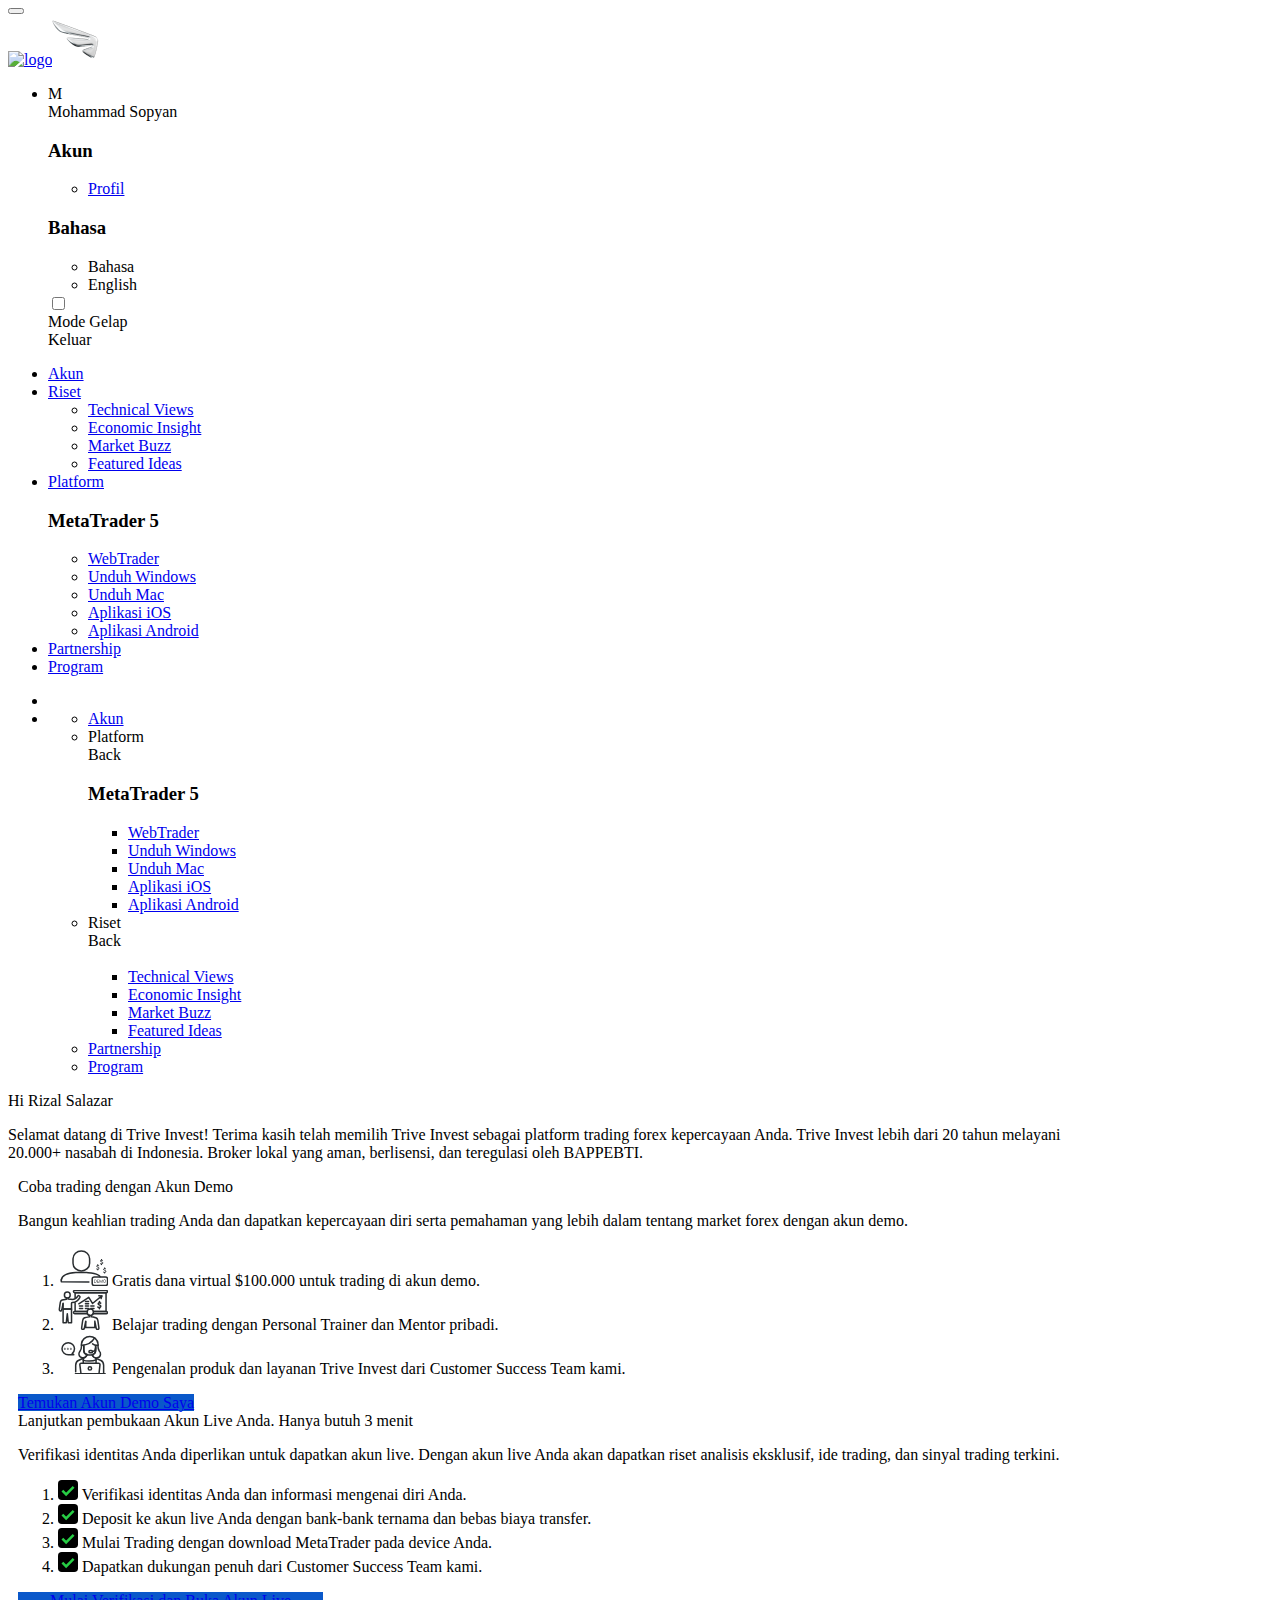
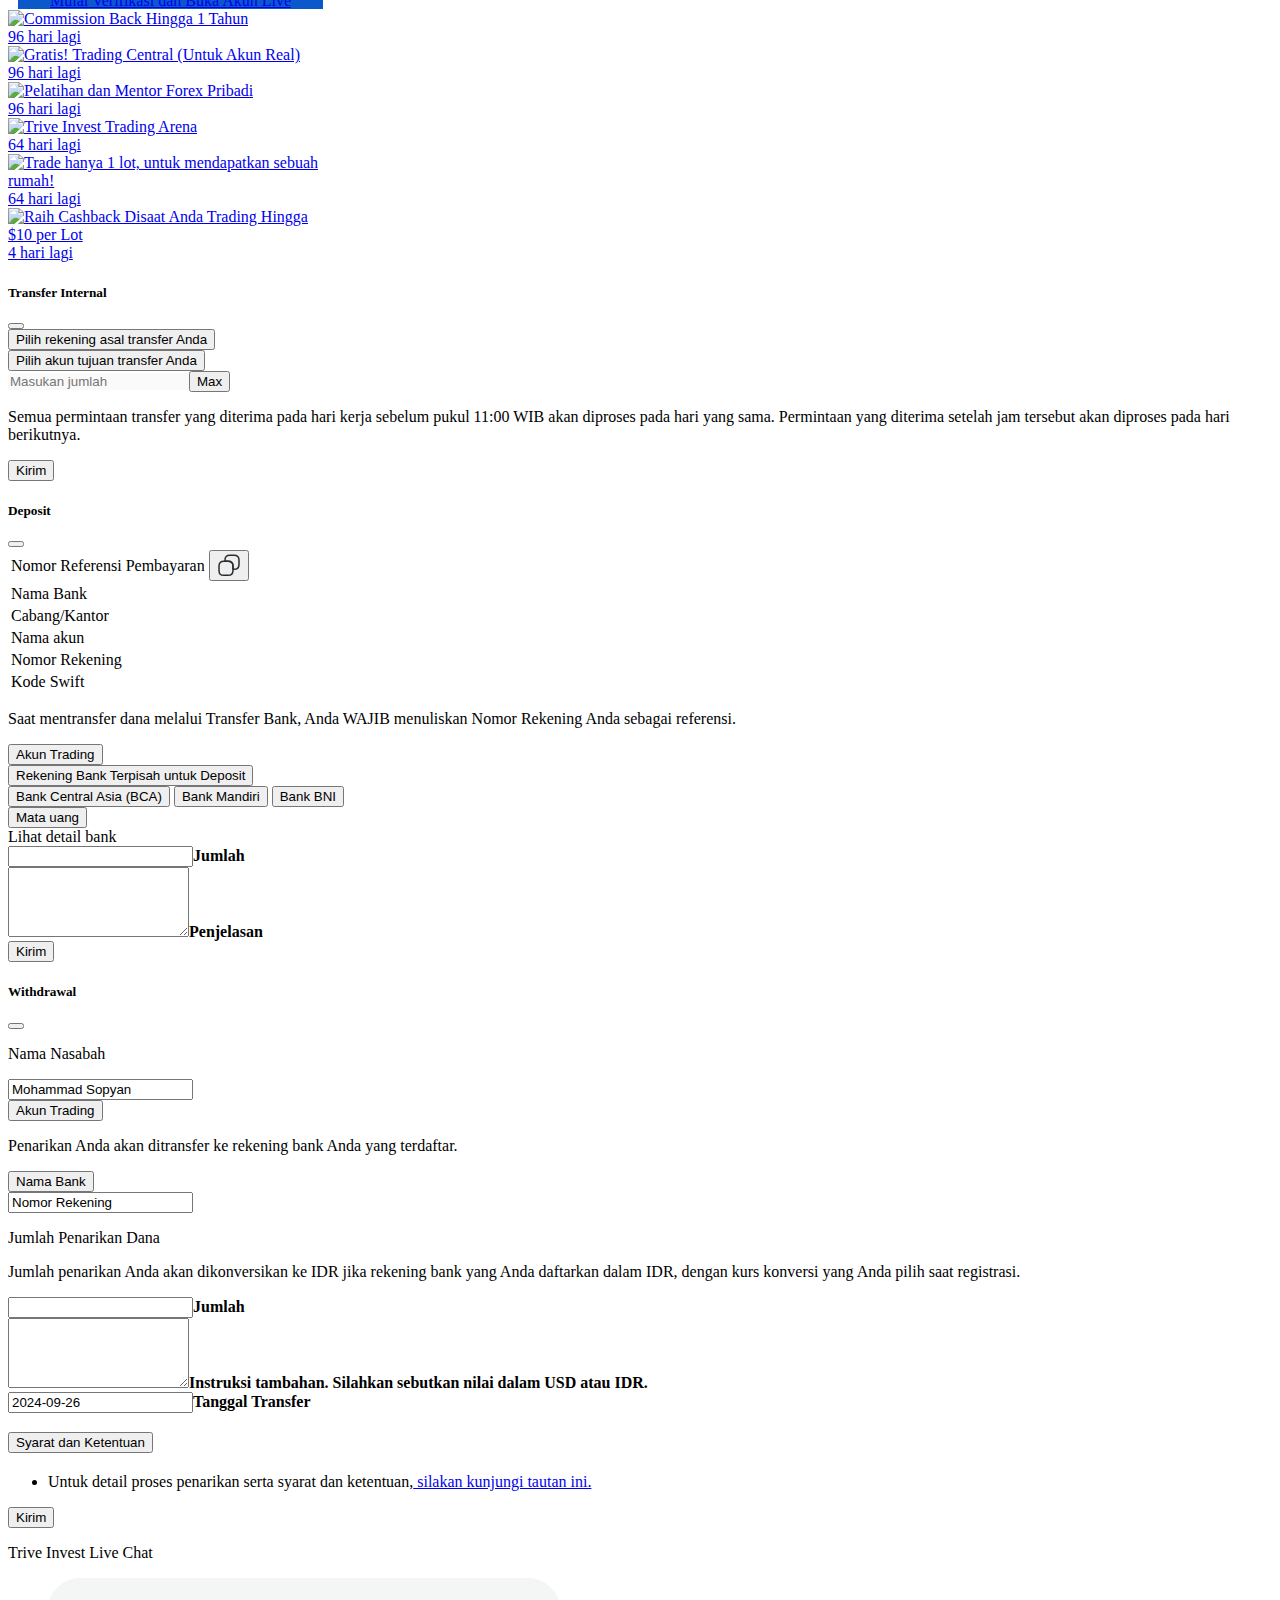
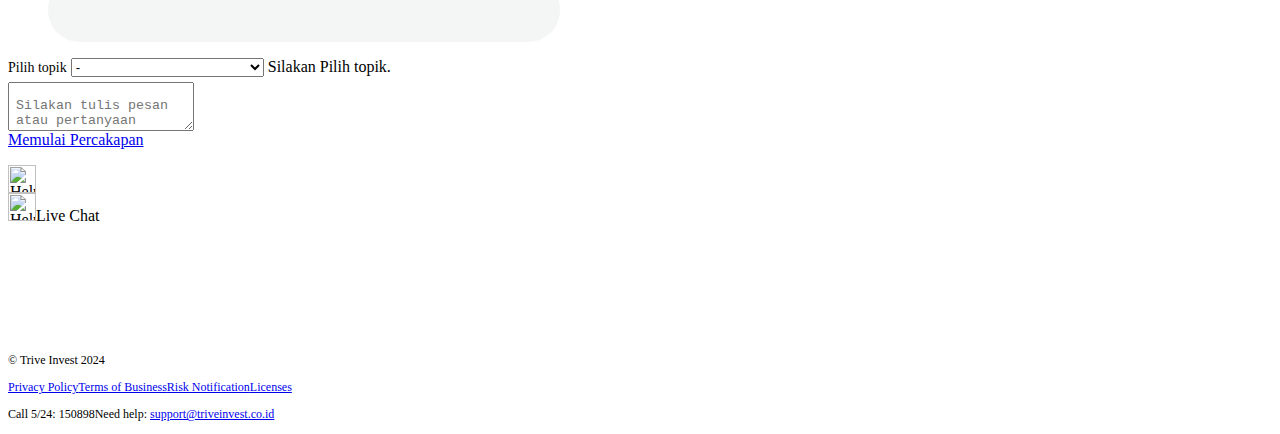
==== commit 126aaf3e: "fix image not found" ====
--- a/index.html
+++ b/index.html
@@ -41,7 +41,7 @@
       'https://www.googletagmanager.com/gtm.js?id='+i+dl;f.parentNode.insertBefore(j,f);
       })(window,document,'script','dataLayer','GTM-PD3TMG57');
     </script><script attributionsrc="" type="text/javascript" async="" src="https://www.googleadservices.com/pagead/conversion/448518315/?random=1727334107779&amp;cv=11&amp;fst=1727334107779&amp;bg=ffffff&amp;guid=ON&amp;async=1&amp;gtm=45be49n0v899308299z89186261969za201zb9186261969&amp;gcd=13l3l3l3l1l1&amp;dma=0&amp;tag_exp=101529665~101671035~101747727&amp;u_w=1440&amp;u_h=900&amp;url=https%3A%2F%2Fsca.triveinvest.co.id%2Faccounts&amp;ref=https%3A%2F%2Fsca.triveinvest.co.id%2F&amp;label=90EtCJfFz_ABEKux79UB&amp;hn=www.googleadservices.com&amp;frm=0&amp;tiba=Trive%20Invest&amp;value=0&amp;bttype=purchase&amp;npa=0&amp;gclgs=1&amp;gclst=1379443781&amp;gclaw=CjwKCAjw3P-2BhAEEiwA3yPhwDoZPt4A-PM8vBgsXKAO4OUEnIJKY1nerHNOxosoQPgdCauU-g2U2hoC7QcQAvD_BwE&amp;ec_m=%23root%3E%3Anth-child(1)%3E%3Anth-child(1)%3E%3Anth-child(4)%3E%3Anth-child(2)%3E%3Anth-child(2)%3E%3Anth-child(1)%3E%3Anth-child(3)%3E%3Anth-child(1)*A%3Atrue%3A25%3Afalse*1&amp;ec_sel=%23root%3E%3Anth-child(1)%3E%3Anth-child(1)%3E%3Anth-child(4)%3E%3Anth-child(2)%3E%3Anth-child(2)%3E%3Anth-child(1)%3E%3Anth-child(3)%3E%3Anth-child(1)&amp;ec_meta=A%3Atrue%3A25%3Afalse&amp;ec_lat=2&amp;ec_s=1&amp;oid=1948973957.1727334108&amp;ecsid=1177582259.1727332520&amp;pscdl=noapi&amp;auid=1116532103.1722825433&amp;uaa=x86&amp;uab=64&amp;uafvl=Google%2520Chrome%3B129.0.6668.59%7CNot%253DA%253FBrand%3B8.0.0.0%7CChromium%3B129.0.6668.59&amp;uamb=0&amp;uam=&amp;uap=macOS&amp;uapv=14.6.1&amp;uaw=0&amp;fledge=1&amp;capi=1&amp;rfmt=3&amp;fmt=4"></script><script attributionsrc="" type="text/javascript" async="" src="https://www.googleadservices.com/pagead/conversion/448518315/?random=1727334107799&amp;cv=11&amp;fst=1727334107799&amp;bg=ffffff&amp;guid=ON&amp;async=1&amp;gtm=45be49n0v899308299z89186261969za201zb9186261969&amp;gcd=13l3l3l3l1l1&amp;dma=0&amp;tag_exp=101529665~101671035~101747727&amp;u_w=1440&amp;u_h=900&amp;url=https%3A%2F%2Fsca.triveinvest.co.id%2Faccounts&amp;ref=https%3A%2F%2Fsca.triveinvest.co.id%2F&amp;label=83m8CLGbs7IZEKux79UB&amp;hn=www.googleadservices.com&amp;frm=0&amp;tiba=Trive%20Invest&amp;value=0&amp;bttype=purchase&amp;npa=0&amp;gclgs=1&amp;gclst=1379443799&amp;gclaw=CjwKCAjw3P-2BhAEEiwA3yPhwDoZPt4A-PM8vBgsXKAO4OUEnIJKY1nerHNOxosoQPgdCauU-g2U2hoC7QcQAvD_BwE&amp;ec_m=%23root%3E%3Anth-child(1)%3E%3Anth-child(1)%3E%3Anth-child(4)%3E%3Anth-child(2)%3E%3Anth-child(2)%3E%3Anth-child(1)%3E%3Anth-child(3)%3E%3Anth-child(1)*A%3Atrue%3A25%3Afalse*1&amp;ec_sel=%23root%3E%3Anth-child(1)%3E%3Anth-child(1)%3E%3Anth-child(4)%3E%3Anth-child(2)%3E%3Anth-child(2)%3E%3Anth-child(1)%3E%3Anth-child(3)%3E%3Anth-child(1)&amp;ec_meta=A%3Atrue%3A25%3Afalse&amp;ec_lat=0&amp;ec_s=1&amp;oid=497229564.1727334108&amp;ecsid=1177582259.1727332520&amp;pscdl=noapi&amp;auid=1116532103.1722825433&amp;uaa=x86&amp;uab=64&amp;uafvl=Google%2520Chrome%3B129.0.6668.59%7CNot%253DA%253FBrand%3B8.0.0.0%7CChromium%3B129.0.6668.59&amp;uamb=0&amp;uam=&amp;uap=macOS&amp;uapv=14.6.1&amp;uaw=0&amp;fledge=1&amp;capi=1&amp;rfmt=3&amp;fmt=4"></script><script type="text/javascript" async="" src="https://googleads.g.doubleclick.net/pagead/viewthroughconversion/728771623/?random=1727334108230&amp;cv=11&amp;fst=1727334108230&amp;bg=ffffff&amp;guid=ON&amp;async=1&amp;gtm=45je49n0v884150347z89186261969za200zb9186261969&amp;gcd=13l3l3l3l1l1&amp;dma=0&amp;tag_exp=101671035~101686684~101747727&amp;u_w=1440&amp;u_h=900&amp;url=https%3A%2F%2Fsca.triveinvest.co.id%2Faccounts&amp;ref=https%3A%2F%2Fsca.triveinvest.co.id%2F&amp;hn=www.googleadservices.com&amp;frm=0&amp;tiba=Trive%20Invest&amp;npa=0&amp;pscdl=noapi&amp;auid=1116532103.1722825433&amp;uaa=x86&amp;uab=64&amp;uafvl=Google%2520Chrome%3B129.0.6668.59%7CNot%253DA%253FBrand%3B8.0.0.0%7CChromium%3B129.0.6668.59&amp;uamb=0&amp;uam=&amp;uap=macOS&amp;uapv=14.6.1&amp;uaw=0&amp;fledge=1&amp;data=event%3Dgtag.config&amp;rfmt=3&amp;fmt=4"></script>
-    <script type="text/javascript" async="" src="https://connect.facebook.net/en_US/fbevents.js"></script><script type="text/javascript" async="" src="https://www.googletagmanager.com/gtag/js?id=G-JMX3K6K54L&amp;l=dataLayer&amp;cx=c"></script><script type="text/javascript" async="" src="https://www.googletagmanager.com/gtag/destination?id=AW-448518315&amp;l=dataLayer&amp;cx=c"></script><script async="" src="https://www.googletagmanager.com/gtm.js?id=GTM-PD3TMG57"></script><script src="/env.js"></script>
+    <!-- <script type="text/javascript" async="" src="https://connect.facebook.net/en_US/fbevents.js"></script><script type="text/javascript" async="" src="https://www.googletagmanager.com/gtag/js?id=G-JMX3K6K54L&amp;l=dataLayer&amp;cx=c"></script><script type="text/javascript" async="" src="https://www.googletagmanager.com/gtag/destination?id=AW-448518315&amp;l=dataLayer&amp;cx=c"></script><script async="" src="https://www.googletagmanager.com/gtm.js?id=GTM-PD3TMG57"></script><script src="/sca/env.js"></script> -->
     <style>
       @media (min-width: 992px) {
         .welcome-text {
@@ -590,12 +590,12 @@
             <div class="zendesk  sca">
               <span class="close-zendesk"></span>
               <div class="zendesk-container">
-                <div class="open-zendesk is-active"><img src="/static/media/icon-zendesk.426a864b4eed87c47f6a4297fc993352.svg" alt="Help" width="28"></div>
+                <div class="open-zendesk is-active"><img src="/sca/static/media/icon-zendesk.426a864b4eed87c47f6a4297fc993352.svg" alt="Help" width="28"></div>
                 <div class="zendesk-content">
                   <div class="zendesk-items zendesk-item-chat">
-                    <div id="ZendeskButton" class="web"><img src="/static/media/icon-chat.eb20d8bb7d20937cce7d184466b5345c.svg" alt="Help" width="28"><span>Live Chat</span></div>
-                  </div>
-                  <div class="zendesk-items"><a href="https://wa.me/628815921000" target="_blank"><img src="/static/media/icon-whatsapp.d7cf1a92f074db9e4c45071df358faf4.svg" alt="Whatsapp" width="28"><span>WhatsApp</span></a></div>
+                    <div id="ZendeskButton" class="web"><img src="/sca/static/media/icon-chat.eb20d8bb7d20937cce7d184466b5345c.svg" alt="Help" width="28"><span>Live Chat</span></div>
+                  </div>
+                  <!-- <div class="zendesk-items"><a href="https://wa.me/628815921000" target="_blank"><img src="/sca/static/media/icon-whatsapp.d7cf1a92f074db9e4c45071df358faf4.svg" alt="Whatsapp" width="28"><span>WhatsApp</span></a></div> -->
                 </div>
               </div>
             </div>
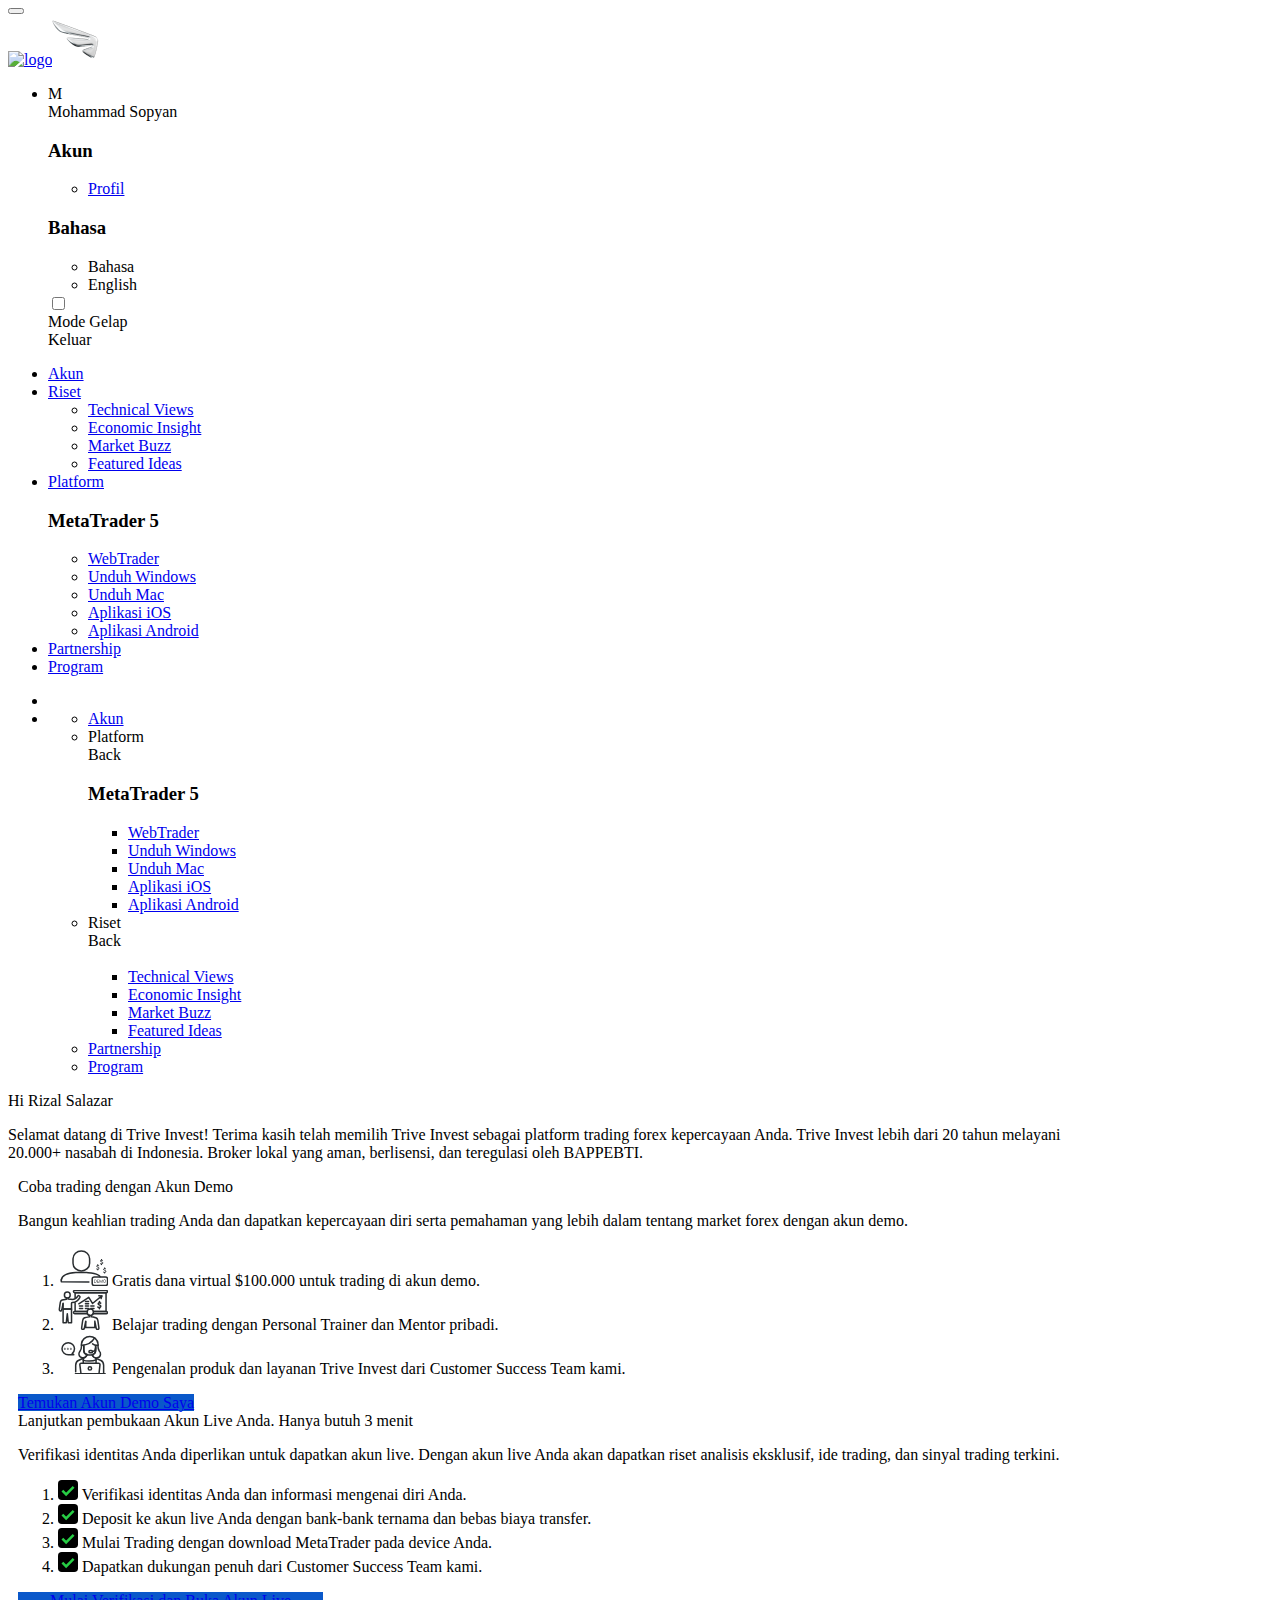
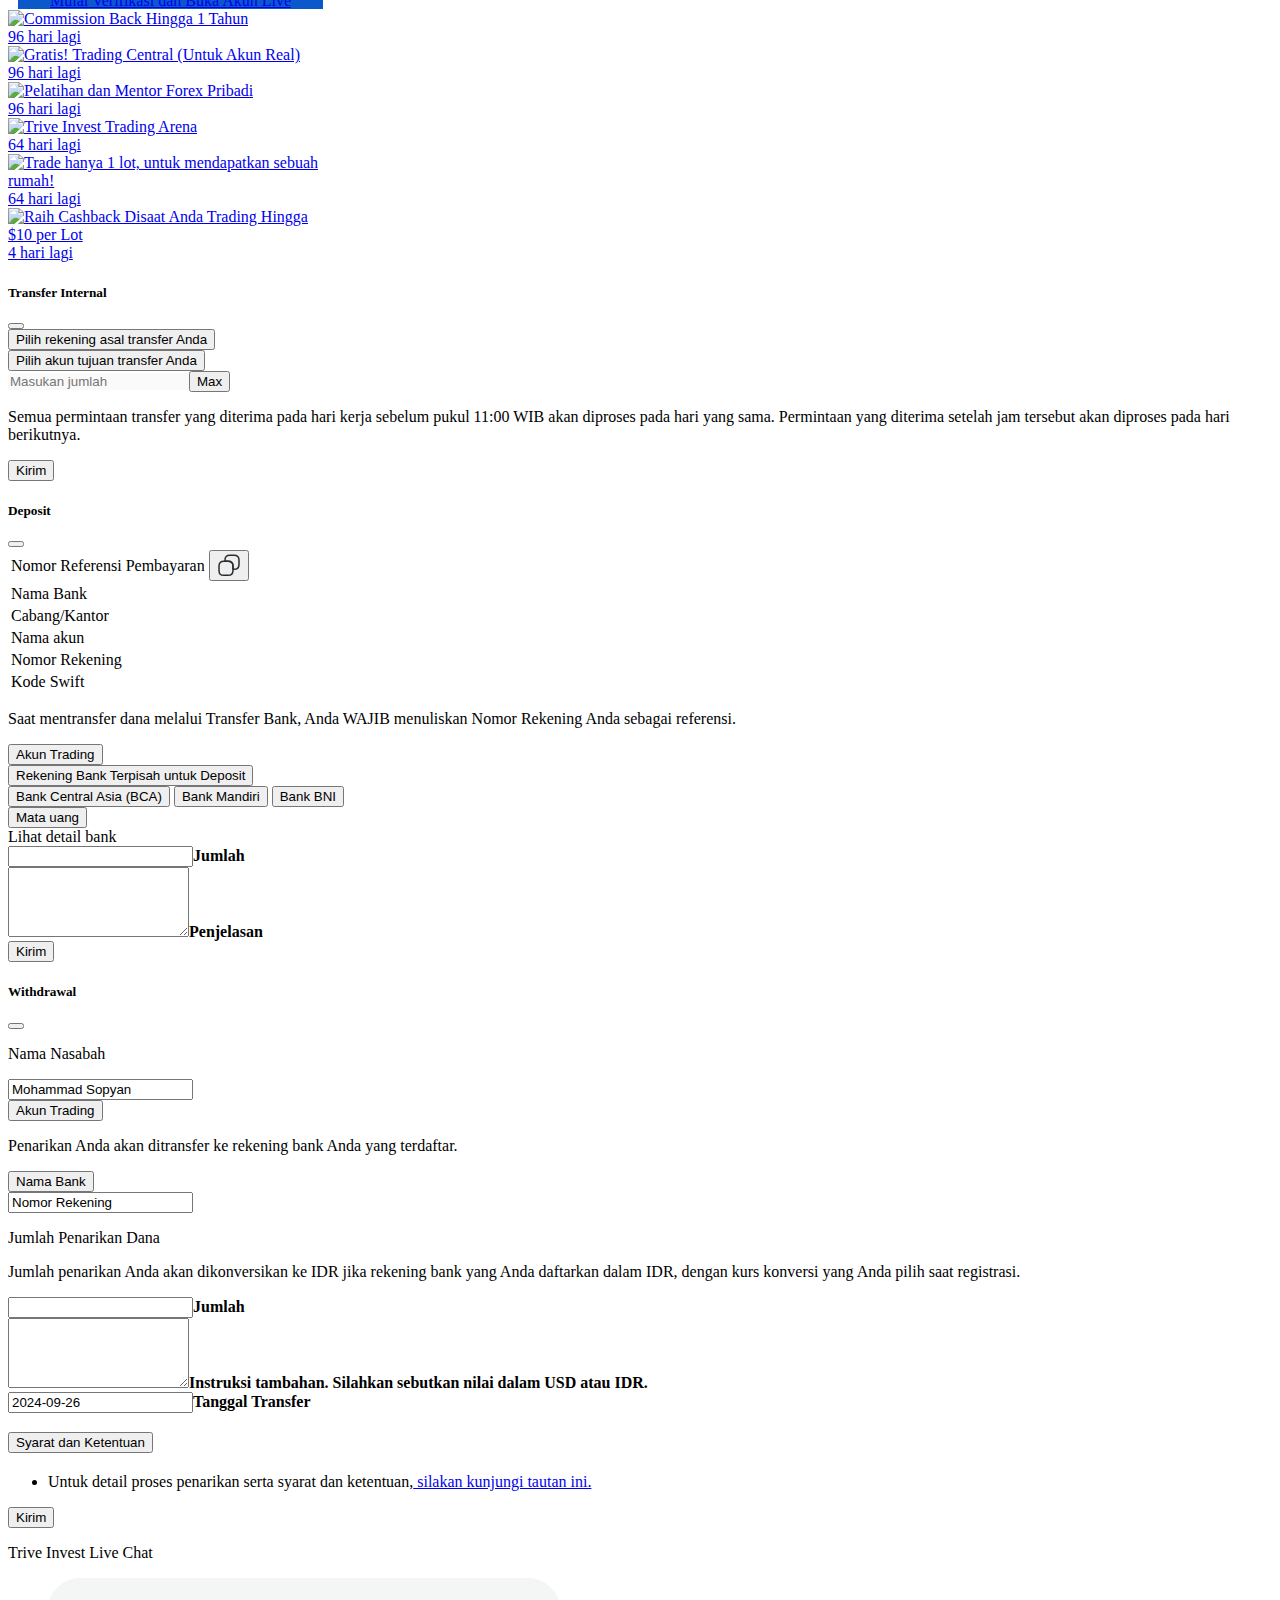
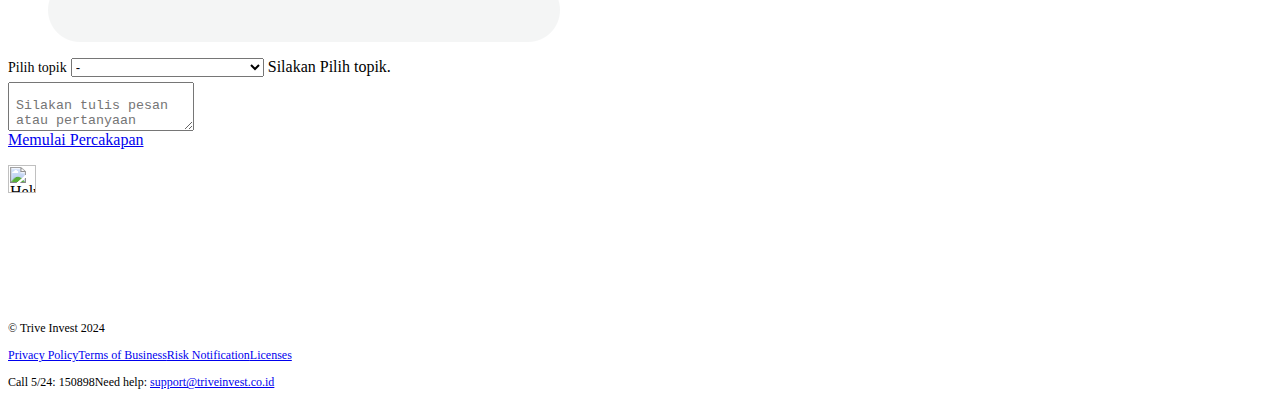
==== commit e964a173: "comment unused file" ====
--- a/index.html
+++ b/index.html
@@ -591,12 +591,12 @@
               <span class="close-zendesk"></span>
               <div class="zendesk-container">
                 <div class="open-zendesk is-active"><img src="/sca/static/media/icon-zendesk.426a864b4eed87c47f6a4297fc993352.svg" alt="Help" width="28"></div>
-                <div class="zendesk-content">
+                <!-- <div class="zendesk-content">
                   <div class="zendesk-items zendesk-item-chat">
                     <div id="ZendeskButton" class="web"><img src="/sca/static/media/icon-chat.eb20d8bb7d20937cce7d184466b5345c.svg" alt="Help" width="28"><span>Live Chat</span></div>
-                  </div>
+                  </div> -->
                   <!-- <div class="zendesk-items"><a href="https://wa.me/628815921000" target="_blank"><img src="/sca/static/media/icon-whatsapp.d7cf1a92f074db9e4c45071df358faf4.svg" alt="Whatsapp" width="28"><span>WhatsApp</span></a></div> -->
-                </div>
+                <!-- </div> -->
               </div>
             </div>
             <footer class="d-none" style="font-size: 12px; margin-top: 8rem;">
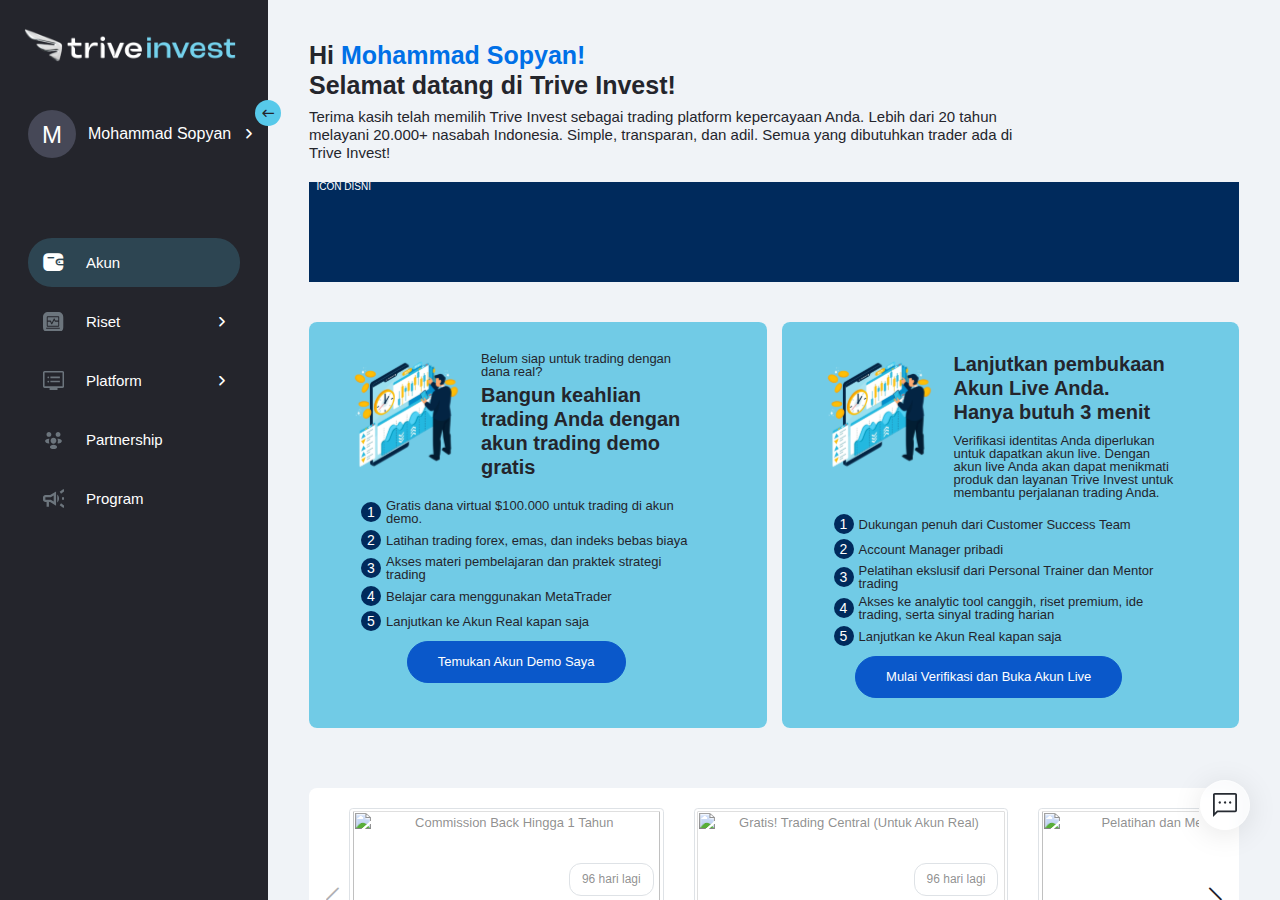
==== commit 41d0e667: "update content & ui for sca welcome" ====
--- a/index.html
+++ b/index.html
@@ -17,9 +17,9 @@
     <meta name="theme-color" content="#000000">
     <link rel="apple-touch-icon" href="/logo192.png">
     <link rel="manifest" href="/manifest.json">
-    <script defer="defer" src="/sca/static/js/main.86503f7e.js"></script>
-    <link href="/sca/static/css/main.fdfbdd80.css" rel="stylesheet">
-    <link rel="stylesheet" type="text/css" href="/sca/static/css/chunk.css">
+    <script defer="defer" src="/static/js/main.86503f7e.js"></script>
+    <link href="/static/css/main.fdfbdd80.css" rel="stylesheet">
+    <link rel="stylesheet" type="text/css" href="/static/css/chunk.css">
     <title>Trive Invest</title>
     <meta name="description" content="Trade Forex, Emas, Komoditas, CFD Saham, dan Indeks dengan broker lokal terbaik, teregulasi oleh BAPPEBTI. Manfaatkan spread ketat Trive Invest yang tak tertandingi, bebas swap, komisi terendah, dan dukungan pelanggan 24/7. Daftar Sekarang!" data-react-helmet="true">
     <!-- <script>
@@ -60,7 +60,7 @@
             <button class="toggle-collapse"><span class="icon icon-arrow-right-small"></span></button>
             <div class="sidebar-header">
               <a class="logo" href="/">
-                <picture><img alt="logo" class="img-fluid logo-image" src="/sca/static/media/logo3.5975fc4712ba225efcd5.png"><img alt="logo" class="img-fluid logo-icon" src="[data-uri]"></picture>
+                <picture><img alt="logo" class="img-fluid logo-image" src="/static/media/logo3.5975fc4712ba225efcd5.png"><img alt="logo" class="img-fluid logo-icon" src="[data-uri]"></picture>
               </a>
             </div>
             <div class="sidebar-account">
@@ -169,12 +169,18 @@
           <div class="content">
             <div class="content-header mb-3">
               <div class="d-flex flex-column">
-                <p class="fs-15 fw-bold">
-                  Hi Rizal Salazar
+                <p class="fw-bold" style="font-size: 25px; margin-bottom: 0.5rem;">
+                  Hi <span style="color: #0070E7;">Mohammad Sopyan!</span>
                 </p>
+                <p class="fw-bold" style="font-size: 25px;">Selamat datang di Trive Invest!</p>
                 <p class="fs-15 line-height-2 welcome-text">
-                  Selamat datang di Trive Invest! Terima kasih telah memilih Trive Invest sebagai platform trading forex kepercayaan Anda. Trive Invest lebih dari 20 tahun melayani 20.000+ nasabah di Indonesia. Broker lokal yang aman, berlisensi, dan teregulasi oleh BAPPEBTI.​
+                  Terima kasih telah memilih Trive Invest sebagai trading platform kepercayaan Anda. Lebih dari 20 tahun melayani 20.000+ nasabah Indonesia. Simple, transparan, dan adil. Semua yang dibutuhkan trader ada di Trive Invest!
                 </p>
+              </div>
+            </div>
+            <div class="mb-5 row" style="margin-left: 0; margin-right: 0;">
+              <div class="mb-3 col-lg-12" style="color: white; background: #002A5C; height: 100px;">
+                ICON DISNI
               </div>
             </div>
             <div class="mb-5 row">
@@ -182,36 +188,48 @@
                 <div class="box-info-parent row flex-column flex-md-row">
                   <div class="col mb-3 mb-md-0">
                     <div class="box-info min-150 turquoise d-flex py-5">
-                      <!-- <div className="absolute inset-0 bg-white transform -skew-y-6 origin-top-left"></div> -->
                       <div class="skew-background"></div>
                       <div style="position: relative; padding-left: 10px; z-index: 1;">
                         <div class="align-items-start" style="width: 90% !important;">
-                          <p class="fs-20 fw-bold" style="padding-left: 0; text-align: left;">Coba trading dengan Akun Demo</p>
-                          <p class="fs-13 text-justify mt-3 line-height-2">Bangun keahlian trading Anda dan dapatkan kepercayaan diri serta pemahaman yang lebih dalam tentang market forex dengan akun demo.</p>
+                          <div class="d-flex justify-content-between">
+                            <div>
+                              <img src="images/Rectangle.svg" width="150" height="120" alt="icon-1">
+                            </div>
+                            <div>
+                              <p class="fs-13" style="padding-left: 0; margin-bottom: 0.5rem; text-align: left;">Belum siap untuk trading dengan dana real?​</p>
+                              <p class="fs-20 fw-bold line-height-2">Bangun keahlian trading Anda dengan akun trading demo gratis</p>
+                            </div>
+                          </div>
                           <ol class="ms-5 fs-13 mt-3 line-height-3">
                             <li class="d-flex flex-row align-items-center line-height-1 mb-2 w-full">
-                              <!-- <svg xmlns="http://www.w3.org/2000/svg" width="20" height="20" viewBox="0 0 16 16" class="me-2 flex-shrink-0">
-                                <rect width="16" height="16" rx="3" ry="3" fill="black"/>
-                                <path d="M3.5 8.5l3 3 6-6" stroke="#27CD44" stroke-width="2" fill="none"/>
-                              </svg> -->
-                              <img src="images/demo.svg" width="50" height="40" alt="demo-akun" />
+                              <div class="number-circle">
+                                1
+                              </div>
                               <span>Gratis dana virtual $100.000 untuk trading di akun demo.​</span>
                             </li>
                             <li class="d-flex flex-row align-items-center line-height-1 mb-2 w-full">
-                              <!-- <svg xmlns="http://www.w3.org/2000/svg" width="20" height="20" viewBox="0 0 16 16" class="me-2 flex-shrink-0">
-                                <rect width="16" height="16" rx="3" ry="3" fill="black"/>
-                                <path d="M3.5 8.5l3 3 6-6" stroke="#27CD44" stroke-width="2" fill="none"/>
-                              </svg> -->
-                              <img src="images/personal.svg" width="50" height="40" alt="demo-akun" />
-                              <span>Belajar trading dengan Personal Trainer dan Mentor pribadi.​</span>
-                            </li>
-                            <li class="d-flex flex-row align-items-center line-height-1 mb-2 w-full">
-                              <!-- <svg xmlns="http://www.w3.org/2000/svg" width="20" height="20" viewBox="0 0 16 16" class="me-2 flex-shrink-0">
-                                <rect width="16" height="16" rx="3" ry="3" fill="black"/>
-                                <path d="M3.5 8.5l3 3 6-6" stroke="#27CD44" stroke-width="2" fill="none"/>
-                              </svg> -->
-                              <img src="images/pengenalan-produk.svg" width="50" height="40" alt="demo-akun" />
-                              <span>Pengenalan produk dan layanan Trive Invest dari Customer Success Team kami.</span>
+                              <div class="number-circle">
+                                2
+                              </div>
+                              <span>Latihan trading forex, emas, dan indeks bebas biaya</span>
+                            </li>
+                            <li class="d-flex flex-row align-items-center line-height-1 mb-2 w-full">
+                              <div class="number-circle">
+                                3
+                              </div>
+                              <span>Akses materi pembelajaran dan praktek strategi trading​</span>
+                            </li>
+                            <li class="d-flex flex-row align-items-center line-height-1 mb-2 w-full">
+                              <div class="number-circle">
+                                4
+                              </div>
+                              <span>Belajar cara menggunakan MetaTrader​​</span>
+                            </li>
+                            <li class="d-flex flex-row align-items-center line-height-1 mb-2 w-full">
+                              <div class="number-circle">
+                                5
+                              </div>
+                              <span>Lanjutkan ke Akun Real kapan saja</span>
                             </li>
                           </ol>
                           <div class="buttons mt-3 d-flex justify-content-center">
@@ -222,46 +240,53 @@
                     </div>
                   </div>
                   <div class="col mb-3 mb-md-0">
-                    <div class="box-info min-150 lime py-5">
-                      <div class="skew-background-blue"></div>
+                    <div class="box-info min-150 turquoise d-flex py-5">
+                      <div class="skew-background"></div>
                       <div style="position: relative; padding-left: 10px; z-index: 1;">
                         <div class="align-items-start" style="width: 90% !important;">
-                          <div class="fs-20 fw-bold text-white">Lanjutkan pembukaan Akun Live Anda. Hanya butuh 3 menit</div>
-                          <p class="fs-13 text-justify mt-3 line-height-2 text-white">​
-                            Verifikasi identitas Anda diperlikan untuk dapatkan akun live. Dengan akun live Anda akan dapatkan riset analisis eksklusif, ide trading, dan sinyal trading terkini.
-                          </p>
-                          <ol class="ms-5 fs-13 mt-3 line-height-3 text-white">
-                            <li class="text-white d-flex flex-row align-items-center line-height-1 mb-2 w-full">
-                              <svg xmlns="http://www.w3.org/2000/svg" width="20" height="20" viewBox="0 0 16 16" class="me-2 flex-shrink-0">
-                                <rect width="16" height="16" rx="3" ry="3" fill="black"/>
-                                <path d="M3.5 8.5l3 3 6-6" stroke="#27CD44" stroke-width="2" fill="none"/>
-                              </svg>
-                              <span>Verifikasi identitas Anda dan informasi mengenai diri Anda.​</span>
-                            </li>
-                            <li class="text-white d-flex flex-row align-items-center line-height-1 mb-2 w-full">
-                              <svg xmlns="http://www.w3.org/2000/svg" width="20" height="20" viewBox="0 0 16 16" class="me-2 flex-shrink-0">
-                                <rect width="16" height="16" rx="3" ry="3" fill="black"/>
-                                <path d="M3.5 8.5l3 3 6-6" stroke="#27CD44" stroke-width="2" fill="none"/>
-                              </svg>
-                              <span>Deposit ke akun live Anda dengan bank-bank ternama dan bebas biaya transfer.​</span>
-                            </li>   
-                            <li class="text-white d-flex flex-row align-items-center line-height-1 mb-2 w-full">
-                              <svg xmlns="http://www.w3.org/2000/svg" width="20" height="20" viewBox="0 0 16 16" class="me-2 flex-shrink-0">
-                                <rect width="16" height="16" rx="3" ry="3" fill="black"/>
-                                <path d="M3.5 8.5l3 3 6-6" stroke="#27CD44" stroke-width="2" fill="none"/>
-                              </svg>
-                              <span>Mulai Trading dengan download MetaTrader pada device Anda.​</span>
-                            </li>
-                            <li class="text-white d-flex flex-row align-items-center line-height-1 mb-2 w-full">
-                              <svg xmlns="http://www.w3.org/2000/svg" width="20" height="20" viewBox="0 0 16 16" class="me-2 flex-shrink-0">
-                                <rect width="16" height="16" rx="3" ry="3" fill="black"/>
-                                <path d="M3.5 8.5l3 3 6-6" stroke="#27CD44" stroke-width="2" fill="none"/>
-                              </svg>
-                              <span>Dapatkan dukungan penuh dari Customer Success Team kami.​</span>
+                          <div class="d-flex justify-content-between">
+                            <div>
+                              <img src="images/Rectangle.svg" width="150" height="120" alt="icon-1">
+                            </div>
+                            <div>
+                              <p class="fs-20 fw-bold line-height-2">Lanjutkan pembukaan Akun Live Anda. Hanya butuh 3 menit</p>
+                              <p class="fs-13" style="padding-left: 0; margin-bottom: 0.5rem; text-align: left;">Verifikasi identitas Anda diperlukan untuk dapatkan akun live. Dengan akun live Anda akan dapat menikmati produk dan layanan Trive Invest untuk  membantu perjalanan trading Anda.​</p>
+                            </div>
+                          </div>
+                          <ol class="ms-5 fs-13 mt-3 line-height-3">
+                            <li class="d-flex flex-row align-items-center line-height-1 mb-2 w-full">
+                              <div class="number-circle">
+                                1
+                              </div>
+                              <span>Dukungan penuh dari Customer Success Team​</span>
+                            </li>
+                            <li class="d-flex flex-row align-items-center line-height-1 mb-2 w-full">
+                              <div class="number-circle">
+                                2
+                              </div>
+                              <span>Account Manager pribadi</span>
+                            </li>
+                            <li class="d-flex flex-row align-items-center line-height-1 mb-2 w-full">
+                              <div class="number-circle">
+                                3
+                              </div>
+                              <span>Pelatihan ekslusif dari Personal Trainer dan Mentor trading</span>
+                            </li>
+                            <li class="d-flex flex-row align-items-center line-height-1 mb-2 w-full">
+                              <div class="number-circle">
+                                4
+                              </div>
+                              <span>Akses ke analytic tool canggih, riset premium, ide trading, serta sinyal trading harian​</span>
+                            </li>
+                            <li class="d-flex flex-row align-items-center line-height-1 mb-2 w-full">
+                              <div class="number-circle">
+                                5
+                              </div>
+                              <span>Lanjutkan ke Akun Real kapan saja</span>
                             </li>
                           </ol>
                           <div class="buttons mt-3 d-flex justify-content-center">
-                            <a href="https://sca.triveinvest.co.id/open-investment-account" class="btn btn-primary fs-13 rounded-pill py-3" style="background-color: #0a58ca !important; border-color: #0a58ca !important; padding-left: 2rem; padding-right: 2rem;">Mulai Verifikasi dan Buka Akun Live</a>
+                            <a href="https://sca.triveinvest.co.id/open-investment-account" style="background-color: #0a58ca !important; border-color: #0a58ca !important;" class="btn btn-primary fs-13 rounded-pill py-3 px-5">Mulai Verifikasi dan Buka Akun Live</a>
                           </div>
                         </div>
                       </div>
@@ -590,7 +615,7 @@
             <div class="zendesk  sca">
               <span class="close-zendesk"></span>
               <div class="zendesk-container">
-                <div class="open-zendesk is-active"><img src="/sca/static/media/icon-zendesk.426a864b4eed87c47f6a4297fc993352.svg" alt="Help" width="28"></div>
+                <div class="open-zendesk is-active"><img src="/static/media/icon-zendesk.426a864b4eed87c47f6a4297fc993352.svg" alt="Help" width="28"></div>
                 <!-- <div class="zendesk-content">
                   <div class="zendesk-items zendesk-item-chat">
                     <div id="ZendeskButton" class="web"><img src="/sca/static/media/icon-chat.eb20d8bb7d20937cce7d184466b5345c.svg" alt="Help" width="28"><span>Live Chat</span></div>
--- a/static/css/main.fdfbdd80.css
+++ b/static/css/main.fdfbdd80.css
@@ -0,0 +1,18778 @@
+@font-face {
+  font-family: swiper-icons;
+  font-style: normal;
+  font-weight: 400;
+  src: url("data:application/font-woff;charset=utf-8;base64, [base64]//wADZ2x5ZgAAAywAAADMAAAD2MHtryVoZWFkAAABbAAAADAAAAA2E2+eoWhoZWEAAAGcAAAAHwAAACQC9gDzaG10eAAAAigAAAAZAAAArgJkABFsb2NhAAAC0AAAAFoAAABaFQAUGG1heHAAAAG8AAAAHwAAACAAcABAbmFtZQAAA/gAAAE5AAACXvFdBwlwb3N0AAAFNAAAAGIAAACE5s74hXjaY2BkYGAAYpf5Hu/j+W2+MnAzMYDAzaX6QjD6/4//Bxj5GA8AuRwMYGkAPywL13jaY2BkYGA88P8Agx4j+/8fQDYfA1AEBWgDAIB2BOoAeNpjYGRgYNBh4GdgYgABEMnIABJzYNADCQAACWgAsQB42mNgYfzCOIGBlYGB0YcxjYGBwR1Kf2WQZGhhYGBiYGVmgAFGBiQQkOaawtDAoMBQxXjg/wEGPcYDDA4wNUA2CCgwsAAAO4EL6gAAeNpj2M0gyAACqxgGNWBkZ2D4/wMA+xkDdgAAAHjaY2BgYGaAYBkGRgYQiAHyGMF8FgYHIM3DwMHABGQrMOgyWDLEM1T9/w8UBfEMgLzE////P/5//f/V/xv+r4eaAAeMbAxwIUYmIMHEgKYAYjUcsDAwsLKxc3BycfPw8jEQA/[base64]/uznmfPFBNODM2K7MTQ45YEAZqGP81AmGGcF3iPqOop0r1SPTaTbVkfUe4HXj97wYE+yNwWYxwWu4v1ugWHgo3S1XdZEVqWM7ET0cfnLGxWfkgR42o2PvWrDMBSFj/IHLaF0zKjRgdiVMwScNRAoWUoH78Y2icB/yIY09An6AH2Bdu/UB+yxopYshQiEvnvu0dURgDt8QeC8PDw7Fpji3fEA4z/PEJ6YOB5hKh4dj3EvXhxPqH/SKUY3rJ7srZ4FZnh1PMAtPhwP6fl2PMJMPDgeQ4rY8YT6Gzao0eAEA409DuggmTnFnOcSCiEiLMgxCiTI6Cq5DZUd3Qmp10vO0LaLTd2cjN4fOumlc7lUYbSQcZFkutRG7g6JKZKy0RmdLY680CDnEJ+UMkpFFe1RN7nxdVpXrC4aTtnaurOnYercZg2YVmLN/d/gczfEimrE/fs/bOuq29Zmn8tloORaXgZgGa78yO9/cnXm2BpaGvq25Dv9S4E9+5SIc9PqupJKhYFSSl47+Qcr1mYNAAAAeNptw0cKwkAAAMDZJA8Q7OUJvkLsPfZ6zFVERPy8qHh2YER+3i/BP83vIBLLySsoKimrqKqpa2hp6+jq6RsYGhmbmJqZSy0sraxtbO3sHRydnEMU4uR6yx7JJXveP7WrDycAAAAAAAH//wACeNpjYGRgYOABYhkgZgJCZgZNBkYGLQZtIJsFLMYAAAw3ALgAeNolizEKgDAQBCchRbC2sFER0YD6qVQiBCv/H9ezGI6Z5XBAw8CBK/m5iQQVauVbXLnOrMZv2oLdKFa8Pjuru2hJzGabmOSLzNMzvutpB3N42mNgZGBg4GKQYzBhYMxJLMlj4GBgAYow/P/PAJJhLM6sSoWKfWCAAwDAjgbRAAB42mNgYGBkAIIbCZo5IPrmUn0hGA0AO8EFTQAA");
+}
+:root {
+  --swiper-theme-color: #007aff;
+}
+.swiper,
+swiper-container {
+  display: block;
+  list-style: none;
+  margin-left: auto;
+  margin-right: auto;
+  overflow: hidden;
+  padding: 0;
+  position: relative;
+  z-index: 1;
+}
+.swiper-vertical > .swiper-wrapper {
+  flex-direction: column;
+}
+.swiper-wrapper {
+  box-sizing: initial;
+  display: flex;
+  height: 100%;
+  position: relative;
+  transition-property: -webkit-transform;
+  transition-property: transform;
+  transition-property: transform, -webkit-transform;
+  transition-timing-function: ease;
+  transition-timing-function: var(
+    --swiper-wrapper-transition-timing-function,
+    initial
+  );
+  width: 100%;
+  z-index: 1;
+}
+.swiper-android .swiper-slide,
+.swiper-wrapper {
+  -webkit-transform: translateZ(0);
+  transform: translateZ(0);
+}
+.swiper-horizontal {
+  touch-action: pan-y;
+}
+.swiper-vertical {
+  touch-action: pan-x;
+}
+.swiper-slide,
+swiper-slide {
+  display: block;
+  flex-shrink: 0;
+  height: 100%;
+  position: relative;
+  transition-property: -webkit-transform;
+  transition-property: transform;
+  transition-property: transform, -webkit-transform;
+  width: 100%;
+}
+.swiper-slide-invisible-blank {
+  visibility: hidden;
+}
+.swiper-autoheight,
+.swiper-autoheight .swiper-slide {
+  height: auto;
+}
+.swiper-autoheight .swiper-wrapper {
+  align-items: flex-start;
+  transition-property: height, -webkit-transform;
+  transition-property: transform, height;
+  transition-property: transform, height, -webkit-transform;
+}
+.swiper-backface-hidden .swiper-slide {
+  -webkit-backface-visibility: hidden;
+  backface-visibility: hidden;
+  -webkit-transform: translateZ(0);
+  transform: translateZ(0);
+}
+.swiper-3d.swiper-css-mode .swiper-wrapper {
+  -webkit-perspective: 1200px;
+  perspective: 1200px;
+}
+.swiper-3d .swiper-wrapper {
+  -webkit-transform-style: preserve-3d;
+  transform-style: preserve-3d;
+}
+.swiper-3d {
+  -webkit-perspective: 1200px;
+  perspective: 1200px;
+}
+.swiper-3d .swiper-cube-shadow,
+.swiper-3d .swiper-slide,
+.swiper-3d .swiper-slide-shadow,
+.swiper-3d .swiper-slide-shadow-bottom,
+.swiper-3d .swiper-slide-shadow-left,
+.swiper-3d .swiper-slide-shadow-right,
+.swiper-3d .swiper-slide-shadow-top {
+  -webkit-transform-style: preserve-3d;
+  transform-style: preserve-3d;
+}
+.swiper-3d .swiper-slide-shadow,
+.swiper-3d .swiper-slide-shadow-bottom,
+.swiper-3d .swiper-slide-shadow-left,
+.swiper-3d .swiper-slide-shadow-right,
+.swiper-3d .swiper-slide-shadow-top {
+  height: 100%;
+  left: 0;
+  pointer-events: none;
+  position: absolute;
+  top: 0;
+  width: 100%;
+  z-index: 10;
+}
+.swiper-3d .swiper-slide-shadow {
+  background: rgba(0, 0, 0, 0.15);
+}
+.swiper-3d .swiper-slide-shadow-left {
+  background-image: linear-gradient(270deg, rgba(0, 0, 0, 0.5), transparent);
+}
+.swiper-3d .swiper-slide-shadow-right {
+  background-image: linear-gradient(90deg, rgba(0, 0, 0, 0.5), transparent);
+}
+.swiper-3d .swiper-slide-shadow-top {
+  background-image: linear-gradient(0deg, rgba(0, 0, 0, 0.5), transparent);
+}
+.swiper-3d .swiper-slide-shadow-bottom {
+  background-image: linear-gradient(180deg, rgba(0, 0, 0, 0.5), transparent);
+}
+.swiper-css-mode > .swiper-wrapper {
+  -ms-overflow-style: none;
+  overflow: auto;
+  scrollbar-width: none;
+}
+.swiper-css-mode > .swiper-wrapper::-webkit-scrollbar {
+  display: none;
+}
+.swiper-css-mode > .swiper-wrapper > .swiper-slide {
+  scroll-snap-align: start start;
+}
+.swiper-horizontal.swiper-css-mode > .swiper-wrapper {
+  scroll-snap-type: x mandatory;
+}
+.swiper-vertical.swiper-css-mode > .swiper-wrapper {
+  scroll-snap-type: y mandatory;
+}
+.swiper-css-mode.swiper-free-mode > .swiper-wrapper {
+  scroll-snap-type: none;
+}
+.swiper-css-mode.swiper-free-mode > .swiper-wrapper > .swiper-slide {
+  scroll-snap-align: none;
+}
+.swiper-centered > .swiper-wrapper:before {
+  content: "";
+  flex-shrink: 0;
+  order: 9999;
+}
+.swiper-centered > .swiper-wrapper > .swiper-slide {
+  scroll-snap-align: center center;
+  scroll-snap-stop: always;
+}
+.swiper-centered.swiper-horizontal
+  > .swiper-wrapper
+  > .swiper-slide:first-child {
+  -webkit-margin-start: var(--swiper-centered-offset-before);
+  margin-inline-start: var(--swiper-centered-offset-before);
+}
+.swiper-centered.swiper-horizontal > .swiper-wrapper:before {
+  height: 100%;
+  min-height: 1px;
+  width: var(--swiper-centered-offset-after);
+}
+.swiper-centered.swiper-vertical > .swiper-wrapper > .swiper-slide:first-child {
+  -webkit-margin-before: var(--swiper-centered-offset-before);
+  margin-block-start: var(--swiper-centered-offset-before);
+}
+.swiper-centered.swiper-vertical > .swiper-wrapper:before {
+  height: var(--swiper-centered-offset-after);
+  min-width: 1px;
+  width: 100%;
+}
+.swiper-lazy-preloader {
+  border: 4px solid #007aff;
+  border: 4px solid var(--swiper-preloader-color, var(--swiper-theme-color));
+  border-radius: 50%;
+  border-top: 4px solid transparent;
+  box-sizing: border-box;
+  height: 42px;
+  left: 50%;
+  margin-left: -21px;
+  margin-top: -21px;
+  position: absolute;
+  top: 50%;
+  -webkit-transform-origin: 50%;
+  transform-origin: 50%;
+  width: 42px;
+  z-index: 10;
+}
+.swiper-watch-progress .swiper-slide-visible .swiper-lazy-preloader,
+.swiper:not(.swiper-watch-progress) .swiper-lazy-preloader,
+swiper-container:not(.swiper-watch-progress) .swiper-lazy-preloader {
+  -webkit-animation: swiper-preloader-spin 1s linear infinite;
+  animation: swiper-preloader-spin 1s linear infinite;
+}
+.swiper-lazy-preloader-white {
+  --swiper-preloader-color: #fff;
+}
+.swiper-lazy-preloader-black {
+  --swiper-preloader-color: #000;
+}
+@-webkit-keyframes swiper-preloader-spin {
+  0% {
+    -webkit-transform: rotate(0deg);
+    transform: rotate(0deg);
+  }
+  to {
+    -webkit-transform: rotate(1turn);
+    transform: rotate(1turn);
+  }
+}
+@keyframes swiper-preloader-spin {
+  0% {
+    -webkit-transform: rotate(0deg);
+    transform: rotate(0deg);
+  }
+  to {
+    -webkit-transform: rotate(1turn);
+    transform: rotate(1turn);
+  }
+}
+.swiper-virtual .swiper-slide {
+  -webkit-backface-visibility: hidden;
+  -webkit-transform: translateZ(0);
+  transform: translateZ(0);
+}
+.swiper-virtual.swiper-css-mode .swiper-wrapper:after {
+  content: "";
+  left: 0;
+  pointer-events: none;
+  position: absolute;
+  top: 0;
+}
+.swiper-virtual.swiper-css-mode.swiper-horizontal .swiper-wrapper:after {
+  height: 1px;
+  width: var(--swiper-virtual-size);
+}
+.swiper-virtual.swiper-css-mode.swiper-vertical .swiper-wrapper:after {
+  height: var(--swiper-virtual-size);
+  width: 1px;
+}
+:root {
+  --swiper-navigation-size: 44px;
+}
+.swiper-button-next,
+.swiper-button-prev {
+  align-items: center;
+  color: #007aff;
+  color: var(--swiper-navigation-color, var(--swiper-theme-color));
+  cursor: pointer;
+  display: flex;
+  height: 44px;
+  height: var(--swiper-navigation-size);
+  justify-content: center;
+  margin-top: -22px;
+  margin-top: calc(0px - var(--swiper-navigation-size) / 2);
+  position: absolute;
+  top: 50%;
+  top: var(--swiper-navigation-top-offset, 50%);
+  width: 27px;
+  width: calc(var(--swiper-navigation-size) / 44 * 27);
+  z-index: 10;
+}
+.swiper-button-next.swiper-button-disabled,
+.swiper-button-prev.swiper-button-disabled {
+  cursor: auto;
+  opacity: 0.35;
+  pointer-events: none;
+}
+.swiper-button-next.swiper-button-hidden,
+.swiper-button-prev.swiper-button-hidden {
+  cursor: auto;
+  opacity: 0;
+  pointer-events: none;
+}
+.swiper-navigation-disabled .swiper-button-next,
+.swiper-navigation-disabled .swiper-button-prev {
+  display: none !important;
+}
+.swiper-button-next:after,
+.swiper-button-prev:after {
+  font-family: swiper-icons;
+  font-size: 44px;
+  font-size: var(--swiper-navigation-size);
+  font-variant: normal;
+  letter-spacing: 0;
+  line-height: 1;
+  text-transform: none !important;
+}
+.swiper-button-prev,
+.swiper-rtl .swiper-button-next {
+  left: 10px;
+  left: var(--swiper-navigation-sides-offset, 10px);
+  right: auto;
+}
+.swiper-button-prev:after,
+.swiper-rtl .swiper-button-next:after {
+  content: "prev";
+}
+.swiper-button-next,
+.swiper-rtl .swiper-button-prev {
+  left: auto;
+  right: 10px;
+  right: var(--swiper-navigation-sides-offset, 10px);
+}
+.swiper-button-next:after,
+.swiper-rtl .swiper-button-prev:after {
+  content: "next";
+}
+.swiper-button-lock {
+  display: none;
+}
+.swiper-pagination {
+  position: absolute;
+  text-align: center;
+  -webkit-transform: translateZ(0);
+  transform: translateZ(0);
+  transition: opacity 0.3s;
+  z-index: 10;
+}
+.swiper-pagination.swiper-pagination-hidden {
+  opacity: 0;
+}
+.swiper-pagination-disabled > .swiper-pagination,
+.swiper-pagination.swiper-pagination-disabled {
+  display: none !important;
+}
+.swiper-horizontal > .swiper-pagination-bullets,
+.swiper-pagination-bullets.swiper-pagination-horizontal,
+.swiper-pagination-custom,
+.swiper-pagination-fraction {
+  bottom: 8px;
+  bottom: var(--swiper-pagination-bottom, 8px);
+  left: 0;
+  top: auto;
+  top: var(--swiper-pagination-top, auto);
+  width: 100%;
+}
+.swiper-pagination-bullets-dynamic {
+  font-size: 0;
+  overflow: hidden;
+}
+.swiper-pagination-bullets-dynamic .swiper-pagination-bullet {
+  position: relative;
+  -webkit-transform: scale(0.33);
+  transform: scale(0.33);
+}
+.swiper-pagination-bullets-dynamic .swiper-pagination-bullet-active,
+.swiper-pagination-bullets-dynamic .swiper-pagination-bullet-active-main {
+  -webkit-transform: scale(1);
+  transform: scale(1);
+}
+.swiper-pagination-bullets-dynamic .swiper-pagination-bullet-active-prev {
+  -webkit-transform: scale(0.66);
+  transform: scale(0.66);
+}
+.swiper-pagination-bullets-dynamic .swiper-pagination-bullet-active-prev-prev {
+  -webkit-transform: scale(0.33);
+  transform: scale(0.33);
+}
+.swiper-pagination-bullets-dynamic .swiper-pagination-bullet-active-next {
+  -webkit-transform: scale(0.66);
+  transform: scale(0.66);
+}
+.swiper-pagination-bullets-dynamic .swiper-pagination-bullet-active-next-next {
+  -webkit-transform: scale(0.33);
+  transform: scale(0.33);
+}
+.swiper-pagination-bullet {
+  background: #000;
+  background: var(--swiper-pagination-bullet-inactive-color, #000);
+  border-radius: 50%;
+  border-radius: var(--swiper-pagination-bullet-border-radius, 50%);
+  display: inline-block;
+  height: 8px;
+  height: var(
+    --swiper-pagination-bullet-height,
+    var(--swiper-pagination-bullet-size, 8px)
+  );
+  opacity: 0.2;
+  opacity: var(--swiper-pagination-bullet-inactive-opacity, 0.2);
+  width: 8px;
+  width: var(
+    --swiper-pagination-bullet-width,
+    var(--swiper-pagination-bullet-size, 8px)
+  );
+}
+button.swiper-pagination-bullet {
+  -webkit-appearance: none;
+  appearance: none;
+  border: none;
+  box-shadow: none;
+  margin: 0;
+  padding: 0;
+}
+.swiper-pagination-clickable .swiper-pagination-bullet {
+  cursor: pointer;
+}
+.swiper-pagination-bullet:only-child {
+  display: none !important;
+}
+.swiper-pagination-bullet-active {
+  background: #007aff;
+  background: var(--swiper-pagination-color, var(--swiper-theme-color));
+  opacity: 1;
+  opacity: var(--swiper-pagination-bullet-opacity, 1);
+}
+.swiper-pagination-vertical.swiper-pagination-bullets,
+.swiper-vertical > .swiper-pagination-bullets {
+  left: auto;
+  left: var(--swiper-pagination-left, auto);
+  right: 8px;
+  right: var(--swiper-pagination-right, 8px);
+  top: 50%;
+  -webkit-transform: translate3d(0, -50%, 0);
+  transform: translate3d(0, -50%, 0);
+}
+.swiper-pagination-vertical.swiper-pagination-bullets .swiper-pagination-bullet,
+.swiper-vertical > .swiper-pagination-bullets .swiper-pagination-bullet {
+  display: block;
+  margin: 6px 0;
+  margin: var(--swiper-pagination-bullet-vertical-gap, 6px) 0;
+}
+.swiper-pagination-vertical.swiper-pagination-bullets.swiper-pagination-bullets-dynamic,
+.swiper-vertical
+  > .swiper-pagination-bullets.swiper-pagination-bullets-dynamic {
+  top: 50%;
+  -webkit-transform: translateY(-50%);
+  transform: translateY(-50%);
+  width: 8px;
+}
+.swiper-pagination-vertical.swiper-pagination-bullets.swiper-pagination-bullets-dynamic
+  .swiper-pagination-bullet,
+.swiper-vertical
+  > .swiper-pagination-bullets.swiper-pagination-bullets-dynamic
+  .swiper-pagination-bullet {
+  display: inline-block;
+  transition: top 0.2s, -webkit-transform 0.2s;
+  transition: transform 0.2s, top 0.2s;
+  transition: transform 0.2s, top 0.2s, -webkit-transform 0.2s;
+}
+.swiper-horizontal > .swiper-pagination-bullets .swiper-pagination-bullet,
+.swiper-pagination-horizontal.swiper-pagination-bullets
+  .swiper-pagination-bullet {
+  margin: 0 4px;
+  margin: 0 var(--swiper-pagination-bullet-horizontal-gap, 4px);
+}
+.swiper-horizontal
+  > .swiper-pagination-bullets.swiper-pagination-bullets-dynamic,
+.swiper-pagination-horizontal.swiper-pagination-bullets.swiper-pagination-bullets-dynamic {
+  left: 50%;
+  -webkit-transform: translateX(-50%);
+  transform: translateX(-50%);
+  white-space: nowrap;
+}
+.swiper-horizontal
+  > .swiper-pagination-bullets.swiper-pagination-bullets-dynamic
+  .swiper-pagination-bullet,
+.swiper-pagination-horizontal.swiper-pagination-bullets.swiper-pagination-bullets-dynamic
+  .swiper-pagination-bullet {
+  transition: left 0.2s, -webkit-transform 0.2s;
+  transition: transform 0.2s, left 0.2s;
+  transition: transform 0.2s, left 0.2s, -webkit-transform 0.2s;
+}
+.swiper-horizontal.swiper-rtl
+  > .swiper-pagination-bullets-dynamic
+  .swiper-pagination-bullet,
+:host(.swiper-horizontal.swiper-rtl)
+  .swiper-pagination-bullets-dynamic
+  .swiper-pagination-bullet {
+  transition: right 0.2s, -webkit-transform 0.2s;
+  transition: transform 0.2s, right 0.2s;
+  transition: transform 0.2s, right 0.2s, -webkit-transform 0.2s;
+}
+.swiper-pagination-fraction {
+  color: inherit;
+  color: var(--swiper-pagination-fraction-color, inherit);
+}
+.swiper-pagination-progressbar {
+  background: rgba(0, 0, 0, 0.25);
+  background: var(
+    --swiper-pagination-progressbar-bg-color,
+    rgba(0, 0, 0, 0.25)
+  );
+  position: absolute;
+}
+.swiper-pagination-progressbar .swiper-pagination-progressbar-fill {
+  background: #007aff;
+  background: var(--swiper-pagination-color, var(--swiper-theme-color));
+  height: 100%;
+  left: 0;
+  position: absolute;
+  top: 0;
+  -webkit-transform: scale(0);
+  transform: scale(0);
+  -webkit-transform-origin: left top;
+  transform-origin: left top;
+  width: 100%;
+}
+.swiper-rtl .swiper-pagination-progressbar .swiper-pagination-progressbar-fill {
+  -webkit-transform-origin: right top;
+  transform-origin: right top;
+}
+.swiper-horizontal > .swiper-pagination-progressbar,
+.swiper-pagination-progressbar.swiper-pagination-horizontal,
+.swiper-pagination-progressbar.swiper-pagination-vertical.swiper-pagination-progressbar-opposite,
+.swiper-vertical
+  > .swiper-pagination-progressbar.swiper-pagination-progressbar-opposite {
+  height: 4px;
+  height: var(--swiper-pagination-progressbar-size, 4px);
+  left: 0;
+  top: 0;
+  width: 100%;
+}
+.swiper-horizontal
+  > .swiper-pagination-progressbar.swiper-pagination-progressbar-opposite,
+.swiper-pagination-progressbar.swiper-pagination-horizontal.swiper-pagination-progressbar-opposite,
+.swiper-pagination-progressbar.swiper-pagination-vertical,
+.swiper-vertical > .swiper-pagination-progressbar {
+  height: 100%;
+  left: 0;
+  top: 0;
+  width: 4px;
+  width: var(--swiper-pagination-progressbar-size, 4px);
+}
+.swiper-pagination-lock {
+  display: none;
+}
+.swiper-scrollbar {
+  background: rgba(0, 0, 0, 0.1);
+  background: var(--swiper-scrollbar-bg-color, rgba(0, 0, 0, 0.1));
+  border-radius: 10px;
+  border-radius: var(--swiper-scrollbar-border-radius, 10px);
+  position: relative;
+  -ms-touch-action: none;
+}
+.swiper-scrollbar-disabled > .swiper-scrollbar,
+.swiper-scrollbar.swiper-scrollbar-disabled {
+  display: none !important;
+}
+.swiper-horizontal > .swiper-scrollbar,
+.swiper-scrollbar.swiper-scrollbar-horizontal {
+  bottom: 4px;
+  bottom: var(--swiper-scrollbar-bottom, 4px);
+  height: 4px;
+  height: var(--swiper-scrollbar-size, 4px);
+  left: 1%;
+  left: var(--swiper-scrollbar-sides-offset, 1%);
+  position: absolute;
+  top: auto;
+  top: var(--swiper-scrollbar-top, auto);
+  width: 98%;
+  width: calc(100% - var(--swiper-scrollbar-sides-offset, 1%) * 2);
+  z-index: 50;
+}
+.swiper-scrollbar.swiper-scrollbar-vertical,
+.swiper-vertical > .swiper-scrollbar {
+  height: 98%;
+  height: calc(100% - var(--swiper-scrollbar-sides-offset, 1%) * 2);
+  left: auto;
+  left: var(--swiper-scrollbar-left, auto);
+  position: absolute;
+  right: 4px;
+  right: var(--swiper-scrollbar-right, 4px);
+  top: 1%;
+  top: var(--swiper-scrollbar-sides-offset, 1%);
+  width: 4px;
+  width: var(--swiper-scrollbar-size, 4px);
+  z-index: 50;
+}
+.swiper-scrollbar-drag {
+  background: rgba(0, 0, 0, 0.5);
+  background: var(--swiper-scrollbar-drag-bg-color, rgba(0, 0, 0, 0.5));
+  border-radius: 10px;
+  border-radius: var(--swiper-scrollbar-border-radius, 10px);
+  height: 100%;
+  left: 0;
+  position: relative;
+  top: 0;
+  width: 100%;
+}
+.swiper-scrollbar-cursor-drag {
+  cursor: move;
+}
+.swiper-scrollbar-lock {
+  display: none;
+}
+.swiper-zoom-container {
+  align-items: center;
+  display: flex;
+  height: 100%;
+  justify-content: center;
+  text-align: center;
+  width: 100%;
+}
+.swiper-zoom-container > canvas,
+.swiper-zoom-container > img,
+.swiper-zoom-container > svg {
+  max-height: 100%;
+  max-width: 100%;
+  object-fit: contain;
+}
+.swiper-slide-zoomed {
+  cursor: move;
+  touch-action: none;
+}
+.swiper .swiper-notification,
+swiper-container .swiper-notification {
+  left: 0;
+  opacity: 0;
+  pointer-events: none;
+  position: absolute;
+  top: 0;
+  z-index: -1000;
+}
+.swiper-free-mode > .swiper-wrapper {
+  margin: 0 auto;
+  transition-timing-function: ease-out;
+}
+.swiper-grid > .swiper-wrapper {
+  flex-wrap: wrap;
+}
+.swiper-grid-column > .swiper-wrapper {
+  flex-direction: column;
+  flex-wrap: wrap;
+}
+.swiper-fade.swiper-free-mode .swiper-slide {
+  transition-timing-function: ease-out;
+}
+.swiper-fade .swiper-slide {
+  pointer-events: none;
+  transition-property: opacity;
+}
+.swiper-fade .swiper-slide .swiper-slide {
+  pointer-events: none;
+}
+.swiper-fade .swiper-slide-active,
+.swiper-fade .swiper-slide-active .swiper-slide-active {
+  pointer-events: auto;
+}
+.swiper-cube {
+  overflow: visible;
+}
+.swiper-cube .swiper-slide {
+  -webkit-backface-visibility: hidden;
+  backface-visibility: hidden;
+  height: 100%;
+  pointer-events: none;
+  -webkit-transform-origin: 0 0;
+  transform-origin: 0 0;
+  visibility: hidden;
+  width: 100%;
+  z-index: 1;
+}
+.swiper-cube .swiper-slide .swiper-slide {
+  pointer-events: none;
+}
+.swiper-cube.swiper-rtl .swiper-slide {
+  -webkit-transform-origin: 100% 0;
+  transform-origin: 100% 0;
+}
+.swiper-cube .swiper-slide-active,
+.swiper-cube .swiper-slide-active .swiper-slide-active {
+  pointer-events: auto;
+}
+.swiper-cube .swiper-slide-active,
+.swiper-cube .swiper-slide-next,
+.swiper-cube .swiper-slide-next + .swiper-slide,
+.swiper-cube .swiper-slide-prev {
+  pointer-events: auto;
+  visibility: visible;
+}
+.swiper-cube .swiper-slide-shadow-bottom,
+.swiper-cube .swiper-slide-shadow-left,
+.swiper-cube .swiper-slide-shadow-right,
+.swiper-cube .swiper-slide-shadow-top {
+  -webkit-backface-visibility: hidden;
+  backface-visibility: hidden;
+  z-index: 0;
+}
+.swiper-cube .swiper-cube-shadow {
+  bottom: 0;
+  height: 100%;
+  left: 0;
+  opacity: 0.6;
+  position: absolute;
+  width: 100%;
+  z-index: 0;
+}
+.swiper-cube .swiper-cube-shadow:before {
+  background: #000;
+  bottom: 0;
+  content: "";
+  -webkit-filter: blur(50px);
+  filter: blur(50px);
+  left: 0;
+  position: absolute;
+  right: 0;
+  top: 0;
+}
+.swiper-flip {
+  overflow: visible;
+}
+.swiper-flip .swiper-slide {
+  -webkit-backface-visibility: hidden;
+  backface-visibility: hidden;
+  pointer-events: none;
+  z-index: 1;
+}
+.swiper-flip .swiper-slide .swiper-slide {
+  pointer-events: none;
+}
+.swiper-flip .swiper-slide-active,
+.swiper-flip .swiper-slide-active .swiper-slide-active {
+  pointer-events: auto;
+}
+.swiper-flip .swiper-slide-shadow-bottom,
+.swiper-flip .swiper-slide-shadow-left,
+.swiper-flip .swiper-slide-shadow-right,
+.swiper-flip .swiper-slide-shadow-top {
+  -webkit-backface-visibility: hidden;
+  backface-visibility: hidden;
+  z-index: 0;
+}
+.swiper-creative .swiper-slide {
+  -webkit-backface-visibility: hidden;
+  backface-visibility: hidden;
+  overflow: hidden;
+  transition-property: opacity, height, -webkit-transform;
+  transition-property: transform, opacity, height;
+  transition-property: transform, opacity, height, -webkit-transform;
+}
+.swiper-cards {
+  overflow: visible;
+}
+.swiper-cards .swiper-slide {
+  -webkit-backface-visibility: hidden;
+  backface-visibility: hidden;
+  overflow: hidden;
+  -webkit-transform-origin: center bottom;
+  transform-origin: center bottom;
+}
+.sidebar-campaing {
+  align-items: center;
+  background-color: #6c757d;
+  border-radius: 23px;
+  display: flex;
+  flex-direction: column;
+  justify-content: center;
+  margin-top: 80px;
+  min-height: 290px;
+  padding: 10px;
+}
+@media (max-width: 991px) {
+  .sidebar-campaing {
+    min-height: 175px;
+  }
+}
+.sidebar-campaing .campaign-card-body {
+  align-items: center;
+  display: flex;
+  flex-direction: column;
+  text-align: center;
+}
+@media (max-width: 991px) {
+  .sidebar-campaing .campaign-card-body {
+    flex-direction: row;
+    text-align: left;
+  }
+}
+.sidebar-campaing .campaign-image {
+  margin-right: 0;
+  max-height: 150px;
+  max-width: 100%;
+}
+@media (max-width: 991px) {
+  .sidebar-campaing .campaign-image {
+    margin-right: 20px;
+    max-width: 40%;
+  }
+}
+.sidebar-campaing .campaign-content {
+  display: flex;
+  flex-direction: column;
+  justify-content: center;
+  padding-left: 0;
+}
+@media (max-width: 991px) {
+  .sidebar-campaing .campaign-content {
+    align-items: flex-start;
+    max-width: 60%;
+    padding-left: 10px;
+  }
+}
+.sidebar-campaing .campaign-name {
+  color: #fff;
+  font-size: 20px !important;
+  margin-bottom: 12px;
+}
+.sidebar-campaing .campaign-button {
+  display: flex;
+  justify-content: center;
+  margin-bottom: 8px;
+}
+@media (max-width: 991px) {
+  .sidebar-campaing .campaign-button {
+    justify-content: flex-start;
+  }
+}
+.sidebar-campaing .campaign-button .link-btn-custom {
+  align-items: center;
+  background-color: #222129;
+  border-color: #222129;
+  color: #fff;
+  display: inline-flex;
+  font-size: 15px;
+  font-weight: 500;
+  justify-content: center;
+  line-height: 1;
+  padding: 10px 25px;
+  text-align: center;
+  transition: -webkit-transform 0.3s ease-in-out;
+  transition: transform 0.3s ease-in-out;
+  transition: transform 0.3s ease-in-out, -webkit-transform 0.3s ease-in-out;
+  width: 82%;
+}
+@media (max-width: 991px) {
+  .sidebar-campaing .campaign-button .link-btn-custom {
+    width: 100%;
+  }
+}
+.sidebar-campaing .campaign-button .link-btn-custom:hover {
+  background-color: #36353c;
+  border-color: #36353c;
+}
+.sidebar-campaing .campaign-button .link-btn-custom:active {
+  border-color: #fff;
+}
+.swiper-pagination-horizontal {
+  bottom: 30px !important;
+}
+.swiper-pagination-horizontal .swiper-pagination-bullet {
+  background: #d9d9d9;
+  height: 7px !important;
+  width: 7px !important;
+}
+.menu-bar-list-item.swiper-menu {
+  padding: 30px !important;
+}
+.styles_overflowHidden__-OW3E {
+  -ms-overflow-style: none;
+  overflow: hidden;
+  scrollbar-width: none;
+}
+.styles_overflowHidden__-OW3E::-webkit-scrollbar {
+  display: none;
+}
+/*!
+* Bootstrap  v5.2.2 (https://getbootstrap.com/)
+* Copyright 2011-2022 The Bootstrap Authors
+* Copyright 2011-2022 Twitter, Inc.
+* Licensed under MIT (https://github.com/twbs/bootstrap/blob/main/LICENSE)
+*/
+:root {
+  --bs-blue: #0d6efd;
+  --bs-indigo: #6610f2;
+  --bs-purple: #6f42c1;
+  --bs-pink: #d63384;
+  --bs-red: #dc3545;
+  --bs-orange: #fd7e14;
+  --bs-yellow: #ffc107;
+  --bs-green: #198754;
+  --bs-teal: #20c997;
+  --bs-cyan: #0dcaf0;
+  --bs-black: #000;
+  --bs-white: #fff;
+  --bs-gray: #6c757d;
+  --bs-gray-dark: #343a40;
+  --bs-gray-100: #f8f9fa;
+  --bs-gray-200: #e9ecef;
+  --bs-gray-300: #dee2e6;
+  --bs-gray-400: #ced4da;
+  --bs-gray-500: #adb5bd;
+  --bs-gray-600: #6c757d;
+  --bs-gray-700: #495057;
+  --bs-gray-800: #343a40;
+  --bs-gray-900: #212529;
+  --bs-primary: #0d6efd;
+  --bs-secondary: #6c757d;
+  --bs-success: #198754;
+  --bs-info: #0dcaf0;
+  --bs-warning: #ffc107;
+  --bs-danger: #dc3545;
+  --bs-light: #f8f9fa;
+  --bs-dark: #212529;
+  --bs-primary-rgb: 13, 110, 253;
+  --bs-secondary-rgb: 108, 117, 125;
+  --bs-success-rgb: 25, 135, 84;
+  --bs-info-rgb: 13, 202, 240;
+  --bs-warning-rgb: 255, 193, 7;
+  --bs-danger-rgb: 220, 53, 69;
+  --bs-light-rgb: 248, 249, 250;
+  --bs-dark-rgb: 33, 37, 41;
+  --bs-white-rgb: 255, 255, 255;
+  --bs-black-rgb: 0, 0, 0;
+  --bs-body-color-rgb: 33, 37, 41;
+  --bs-body-bg-rgb: 255, 255, 255;
+  --bs-font-sans-serif: system-ui, -apple-system, "Segoe UI", Roboto,
+    "Helvetica Neue", "Noto Sans", "Liberation Sans", Arial, sans-serif,
+    "Apple Color Emoji", "Segoe UI Emoji", "Segoe UI Symbol", "Noto Color Emoji";
+  --bs-font-monospace: SFMono-Regular, Menlo, Monaco, Consolas,
+    "Liberation Mono", "Courier New", monospace;
+  --bs-gradient: linear-gradient(
+    180deg,
+    hsla(0, 0%, 100%, 0.15),
+    hsla(0, 0%, 100%, 0)
+  );
+  --bs-body-font-family: var(--bs-font-sans-serif);
+  --bs-body-font-size: 1rem;
+  --bs-body-font-weight: 400;
+  --bs-body-line-height: 1.5;
+  --bs-body-color: #212529;
+  --bs-body-bg: #fff;
+  --bs-border-width: 1px;
+  --bs-border-style: solid;
+  --bs-border-color: #dee2e6;
+  --bs-border-color-translucent: rgba(0, 0, 0, 0.175);
+  --bs-border-radius: 0.375rem;
+  --bs-border-radius-sm: 0.25rem;
+  --bs-border-radius-lg: 0.5rem;
+  --bs-border-radius-xl: 1rem;
+  --bs-border-radius-2xl: 2rem;
+  --bs-border-radius-pill: 50rem;
+  --bs-link-color: #0d6efd;
+  --bs-link-hover-color: #0a58ca;
+  --bs-code-color: #d63384;
+  --bs-highlight-bg: #fff3cd;
+}
+*,
+:after,
+:before {
+  box-sizing: border-box;
+}
+@media (prefers-reduced-motion: no-preference) {
+  :root {
+    scroll-behavior: smooth;
+  }
+}
+body {
+  -webkit-text-size-adjust: 100%;
+  -webkit-tap-highlight-color: rgba(0, 0, 0, 0);
+  background-color: #fff;
+  background-color: var(--bs-body-bg);
+  color: #212529;
+  color: var(--bs-body-color);
+  font-family: system-ui, -apple-system, Segoe UI, Roboto, Helvetica Neue,
+    Noto Sans, Liberation Sans, Arial, sans-serif, Apple Color Emoji,
+    Segoe UI Emoji, Segoe UI Symbol, Noto Color Emoji;
+  font-family: var(--bs-body-font-family);
+  font-size: 1rem;
+  font-size: var(--bs-body-font-size);
+  font-weight: 400;
+  font-weight: var(--bs-body-font-weight);
+  line-height: 1.5;
+  line-height: var(--bs-body-line-height);
+  margin: 0;
+  text-align: var(--bs-body-text-align);
+}
+hr {
+  border: 0;
+  border-top: 1px solid;
+  color: inherit;
+  margin: 1rem 0;
+  opacity: 0.25;
+}
+.h1,
+.h2,
+.h3,
+.h4,
+.h5,
+.h6,
+h1,
+h2,
+h3,
+h4,
+h5,
+h6 {
+  font-weight: 500;
+  line-height: 1.2;
+  margin-bottom: 0.5rem;
+  margin-top: 0;
+}
+.h1,
+h1 {
+  font-size: calc(1.375rem + 1.5vw);
+}
+@media (min-width: 1200px) {
+  .h1,
+  h1 {
+    font-size: 2.5rem;
+  }
+}
+.h2,
+h2 {
+  font-size: calc(1.325rem + 0.9vw);
+}
+@media (min-width: 1200px) {
+  .h2,
+  h2 {
+    font-size: 2rem;
+  }
+}
+.h3,
+h3 {
+  font-size: calc(1.3rem + 0.6vw);
+}
+@media (min-width: 1200px) {
+  .h3,
+  h3 {
+    font-size: 1.75rem;
+  }
+}
+.h4,
+h4 {
+  font-size: calc(1.275rem + 0.3vw);
+}
+@media (min-width: 1200px) {
+  .h4,
+  h4 {
+    font-size: 1.5rem;
+  }
+}
+.h5,
+h5 {
+  font-size: 1.25rem;
+}
+.h6,
+h6 {
+  font-size: 1rem;
+}
+p {
+  margin-bottom: 1rem;
+  margin-top: 0;
+}
+abbr[title] {
+  cursor: help;
+  -webkit-text-decoration: underline dotted;
+  text-decoration: underline dotted;
+  -webkit-text-decoration-skip-ink: none;
+  text-decoration-skip-ink: none;
+}
+address {
+  font-style: normal;
+  line-height: inherit;
+  margin-bottom: 1rem;
+}
+ol,
+ul {
+  padding-left: 2rem;
+}
+dl,
+ol,
+ul {
+  margin-bottom: 1rem;
+  margin-top: 0;
+}
+ol ol,
+ol ul,
+ul ol,
+ul ul {
+  margin-bottom: 0;
+}
+dt {
+  font-weight: 700;
+}
+dd {
+  margin-bottom: 0.5rem;
+  margin-left: 0;
+}
+blockquote {
+  margin: 0 0 1rem;
+}
+b,
+strong {
+  font-weight: bolder;
+}
+.small,
+small {
+  font-size: 0.875em;
+}
+.mark,
+mark {
+  background-color: #fff3cd;
+  background-color: var(--bs-highlight-bg);
+  padding: 0.1875em;
+}
+sub,
+sup {
+  font-size: 0.75em;
+  line-height: 0;
+  position: relative;
+  vertical-align: initial;
+}
+sub {
+  bottom: -0.25em;
+}
+sup {
+  top: -0.5em;
+}
+a {
+  color: #0d6efd;
+  color: var(--bs-link-color);
+  text-decoration: underline;
+}
+a:hover {
+  color: #0a58ca;
+  color: var(--bs-link-hover-color);
+}
+a:not([href]):not([class]),
+a:not([href]):not([class]):hover {
+  color: inherit;
+  text-decoration: none;
+}
+code,
+kbd,
+pre,
+samp {
+  font-family: SFMono-Regular, Menlo, Monaco, Consolas, Liberation Mono,
+    Courier New, monospace;
+  font-family: var(--bs-font-monospace);
+  font-size: 1em;
+}
+pre {
+  display: block;
+  font-size: 0.875em;
+  margin-bottom: 1rem;
+  margin-top: 0;
+  overflow: auto;
+}
+pre code {
+  color: inherit;
+  font-size: inherit;
+  word-break: normal;
+}
+code {
+  word-wrap: break-word;
+  color: #d63384;
+  color: var(--bs-code-color);
+  font-size: 0.875em;
+}
+a > code {
+  color: inherit;
+}
+kbd {
+  background-color: #212529;
+  background-color: var(--bs-body-color);
+  border-radius: 0.25rem;
+  color: #fff;
+  color: var(--bs-body-bg);
+  font-size: 0.875em;
+  padding: 0.1875rem 0.375rem;
+}
+kbd kbd {
+  font-size: 1em;
+  padding: 0;
+}
+figure {
+  margin: 0 0 1rem;
+}
+img,
+svg {
+  vertical-align: middle;
+}
+table {
+  caption-side: bottom;
+}
+caption {
+  color: #6c757d;
+  padding-bottom: 0.5rem;
+  padding-top: 0.5rem;
+  text-align: left;
+}
+th {
+  text-align: inherit;
+  text-align: -webkit-match-parent;
+}
+tbody,
+td,
+tfoot,
+th,
+thead,
+tr {
+  border: 0 solid;
+  border-color: inherit;
+}
+label {
+  display: inline-block;
+}
+button {
+  border-radius: 0;
+}
+button:focus:not(:focus-visible) {
+  outline: 0;
+}
+button,
+input,
+optgroup,
+select,
+textarea {
+  font-family: inherit;
+  font-size: inherit;
+  line-height: inherit;
+  margin: 0;
+}
+[role="button"] {
+  cursor: pointer;
+}
+select {
+  word-wrap: normal;
+}
+select:disabled {
+  opacity: 1;
+}
+[list]:not([type="date"]):not([type="datetime-local"]):not([type="month"]):not(
+    [type="week"]
+  ):not([type="time"])::-webkit-calendar-picker-indicator {
+  display: none !important;
+}
+[type="button"],
+[type="reset"],
+[type="submit"],
+button {
+  -webkit-appearance: button;
+}
+[type="button"]:not(:disabled),
+[type="reset"]:not(:disabled),
+[type="submit"]:not(:disabled),
+button:not(:disabled) {
+  cursor: pointer;
+}
+::-moz-focus-inner {
+  border-style: none;
+  padding: 0;
+}
+fieldset {
+  min-width: 0;
+}
+legend {
+  float: left;
+  font-size: calc(1.275rem + 0.3vw);
+  line-height: inherit;
+  margin-bottom: 0.5rem;
+  width: 100%;
+}
+@media (min-width: 1200px) {
+  legend {
+    font-size: 1.5rem;
+  }
+}
+legend + * {
+  clear: left;
+}
+::-webkit-datetime-edit-day-field,
+::-webkit-datetime-edit-fields-wrapper,
+::-webkit-datetime-edit-hour-field,
+::-webkit-datetime-edit-minute,
+::-webkit-datetime-edit-month-field,
+::-webkit-datetime-edit-text,
+::-webkit-datetime-edit-year-field {
+  padding: 0;
+}
+::-webkit-inner-spin-button {
+  height: auto;
+}
+[type="search"] {
+  -webkit-appearance: textfield;
+  outline-offset: -2px;
+}
+::-webkit-search-decoration {
+  -webkit-appearance: none;
+}
+::-webkit-color-swatch-wrapper {
+  padding: 0;
+}
+::-webkit-file-upload-button {
+  -webkit-appearance: button;
+  font: inherit;
+}
+::file-selector-button {
+  -webkit-appearance: button;
+  font: inherit;
+}
+output {
+  display: inline-block;
+}
+iframe {
+  border: 0;
+}
+summary {
+  cursor: pointer;
+  display: list-item;
+}
+progress {
+  vertical-align: initial;
+}
+[hidden] {
+  display: none !important;
+}
+.lead {
+  font-size: 1.25rem;
+  font-weight: 300;
+}
+.display-1 {
+  font-size: calc(1.625rem + 4.5vw);
+  font-weight: 300;
+  line-height: 1.2;
+}
+@media (min-width: 1200px) {
+  .display-1 {
+    font-size: 5rem;
+  }
+}
+.display-2 {
+  font-size: calc(1.575rem + 3.9vw);
+  font-weight: 300;
+  line-height: 1.2;
+}
+@media (min-width: 1200px) {
+  .display-2 {
+    font-size: 4.5rem;
+  }
+}
+.display-3 {
+  font-size: calc(1.525rem + 3.3vw);
+  font-weight: 300;
+  line-height: 1.2;
+}
+@media (min-width: 1200px) {
+  .display-3 {
+    font-size: 4rem;
+  }
+}
+.display-4 {
+  font-size: calc(1.475rem + 2.7vw);
+  font-weight: 300;
+  line-height: 1.2;
+}
+@media (min-width: 1200px) {
+  .display-4 {
+    font-size: 3.5rem;
+  }
+}
+.display-5 {
+  font-size: calc(1.425rem + 2.1vw);
+  font-weight: 300;
+  line-height: 1.2;
+}
+@media (min-width: 1200px) {
+  .display-5 {
+    font-size: 3rem;
+  }
+}
+.display-6 {
+  font-size: calc(1.375rem + 1.5vw);
+  font-weight: 300;
+  line-height: 1.2;
+}
+@media (min-width: 1200px) {
+  .display-6 {
+    font-size: 2.5rem;
+  }
+}
+.list-inline,
+.list-unstyled {
+  list-style: none;
+  padding-left: 0;
+}
+.list-inline-item {
+  display: inline-block;
+}
+.list-inline-item:not(:last-child) {
+  margin-right: 0.5rem;
+}
+.initialism {
+  font-size: 0.875em;
+  text-transform: uppercase;
+}
+.blockquote {
+  font-size: 1.25rem;
+  margin-bottom: 1rem;
+}
+.blockquote > :last-child {
+  margin-bottom: 0;
+}
+.blockquote-footer {
+  color: #6c757d;
+  font-size: 0.875em;
+  margin-bottom: 1rem;
+  margin-top: -1rem;
+}
+.blockquote-footer:before {
+  content: "— ";
+}
+.img-fluid,
+.img-thumbnail {
+  height: auto;
+  max-width: 100%;
+}
+.img-thumbnail {
+  background-color: #fff;
+  border: 1px solid #dee2e6;
+  border: 1px solid var(--bs-border-color);
+  border-radius: 0.375rem;
+  padding: 0.25rem;
+}
+.figure {
+  display: inline-block;
+}
+.figure-img {
+  line-height: 1;
+  margin-bottom: 0.5rem;
+}
+.figure-caption {
+  color: #6c757d;
+  font-size: 0.875em;
+}
+.container,
+.container-fluid,
+.container-lg,
+.container-md,
+.container-sm,
+.container-xl,
+.container-xxl {
+  --bs-gutter-x: 1.5rem;
+  --bs-gutter-y: 0;
+  margin-left: auto;
+  margin-right: auto;
+  padding-left: calc(var(--bs-gutter-x) * 0.5);
+  padding-right: calc(var(--bs-gutter-x) * 0.5);
+  width: 100%;
+}
+@media (min-width: 576px) {
+  .container,
+  .container-sm {
+    max-width: 540px;
+  }
+}
+@media (min-width: 768px) {
+  .container,
+  .container-md,
+  .container-sm {
+    max-width: 720px;
+  }
+}
+@media (min-width: 992px) {
+  .container,
+  .container-lg,
+  .container-md,
+  .container-sm {
+    max-width: 960px;
+  }
+}
+@media (min-width: 1200px) {
+  .container,
+  .container-lg,
+  .container-md,
+  .container-sm,
+  .container-xl {
+    max-width: 1140px;
+  }
+}
+@media (min-width: 1400px) {
+  .container,
+  .container-lg,
+  .container-md,
+  .container-sm,
+  .container-xl,
+  .container-xxl {
+    max-width: 1320px;
+  }
+}
+.row {
+  --bs-gutter-x: 1.5rem;
+  --bs-gutter-y: 0;
+  display: flex;
+  flex-wrap: wrap;
+  margin-left: calc(var(--bs-gutter-x) * -0.5);
+  margin-right: calc(var(--bs-gutter-x) * -0.5);
+  margin-top: calc(var(--bs-gutter-y) * -1);
+}
+.row > * {
+  flex-shrink: 0;
+  margin-top: var(--bs-gutter-y);
+  max-width: 100%;
+  padding-left: calc(var(--bs-gutter-x) * 0.5);
+  padding-right: calc(var(--bs-gutter-x) * 0.5);
+  width: 100%;
+}
+.col {
+  flex: 1 0;
+}
+.row-cols-auto > * {
+  flex: 0 0 auto;
+  width: auto;
+}
+.row-cols-1 > * {
+  flex: 0 0 auto;
+  width: 100%;
+}
+.row-cols-2 > * {
+  flex: 0 0 auto;
+  width: 50%;
+}
+.row-cols-3 > * {
+  flex: 0 0 auto;
+  width: 33.3333333333%;
+}
+.row-cols-4 > * {
+  flex: 0 0 auto;
+  width: 25%;
+}
+.row-cols-5 > * {
+  flex: 0 0 auto;
+  width: 20%;
+}
+.row-cols-6 > * {
+  flex: 0 0 auto;
+  width: 16.6666666667%;
+}
+.col-auto {
+  flex: 0 0 auto;
+  width: auto;
+}
+.col-1 {
+  flex: 0 0 auto;
+  width: 8.33333333%;
+}
+.col-2 {
+  flex: 0 0 auto;
+  width: 16.66666667%;
+}
+.col-3 {
+  flex: 0 0 auto;
+  width: 25%;
+}
+.col-4 {
+  flex: 0 0 auto;
+  width: 33.33333333%;
+}
+.col-5 {
+  flex: 0 0 auto;
+  width: 41.66666667%;
+}
+.col-6 {
+  flex: 0 0 auto;
+  width: 50%;
+}
+.col-7 {
+  flex: 0 0 auto;
+  width: 58.33333333%;
+}
+.col-8 {
+  flex: 0 0 auto;
+  width: 66.66666667%;
+}
+.col-9 {
+  flex: 0 0 auto;
+  width: 75%;
+}
+.col-10 {
+  flex: 0 0 auto;
+  width: 83.33333333%;
+}
+.col-11 {
+  flex: 0 0 auto;
+  width: 91.66666667%;
+}
+.col-12 {
+  flex: 0 0 auto;
+  width: 100%;
+}
+.offset-1 {
+  margin-left: 8.33333333%;
+}
+.offset-2 {
+  margin-left: 16.66666667%;
+}
+.offset-3 {
+  margin-left: 25%;
+}
+.offset-4 {
+  margin-left: 33.33333333%;
+}
+.offset-5 {
+  margin-left: 41.66666667%;
+}
+.offset-6 {
+  margin-left: 50%;
+}
+.offset-7 {
+  margin-left: 58.33333333%;
+}
+.offset-8 {
+  margin-left: 66.66666667%;
+}
+.offset-9 {
+  margin-left: 75%;
+}
+.offset-10 {
+  margin-left: 83.33333333%;
+}
+.offset-11 {
+  margin-left: 91.66666667%;
+}
+.g-0,
+.gx-0 {
+  --bs-gutter-x: 0;
+}
+.g-0,
+.gy-0 {
+  --bs-gutter-y: 0;
+}
+.g-1,
+.gx-1 {
+  --bs-gutter-x: 0.25rem;
+}
+.g-1,
+.gy-1 {
+  --bs-gutter-y: 0.25rem;
+}
+.g-2,
+.gx-2 {
+  --bs-gutter-x: 0.5rem;
+}
+.g-2,
+.gy-2 {
+  --bs-gutter-y: 0.5rem;
+}
+.g-3,
+.gx-3 {
+  --bs-gutter-x: 1rem;
+}
+.g-3,
+.gy-3 {
+  --bs-gutter-y: 1rem;
+}
+.g-4,
+.gx-4 {
+  --bs-gutter-x: 1.5rem;
+}
+.g-4,
+.gy-4 {
+  --bs-gutter-y: 1.5rem;
+}
+.g-5,
+.gx-5 {
+  --bs-gutter-x: 3rem;
+}
+.g-5,
+.gy-5 {
+  --bs-gutter-y: 3rem;
+}
+@media (min-width: 576px) {
+  .col-sm {
+    flex: 1 0;
+  }
+  .row-cols-sm-auto > * {
+    flex: 0 0 auto;
+    width: auto;
+  }
+  .row-cols-sm-1 > * {
+    flex: 0 0 auto;
+    width: 100%;
+  }
+  .row-cols-sm-2 > * {
+    flex: 0 0 auto;
+    width: 50%;
+  }
+  .row-cols-sm-3 > * {
+    flex: 0 0 auto;
+    width: 33.3333333333%;
+  }
+  .row-cols-sm-4 > * {
+    flex: 0 0 auto;
+    width: 25%;
+  }
+  .row-cols-sm-5 > * {
+    flex: 0 0 auto;
+    width: 20%;
+  }
+  .row-cols-sm-6 > * {
+    flex: 0 0 auto;
+    width: 16.6666666667%;
+  }
+  .col-sm-auto {
+    flex: 0 0 auto;
+    width: auto;
+  }
+  .col-sm-1 {
+    flex: 0 0 auto;
+    width: 8.33333333%;
+  }
+  .col-sm-2 {
+    flex: 0 0 auto;
+    width: 16.66666667%;
+  }
+  .col-sm-3 {
+    flex: 0 0 auto;
+    width: 25%;
+  }
+  .col-sm-4 {
+    flex: 0 0 auto;
+    width: 33.33333333%;
+  }
+  .col-sm-5 {
+    flex: 0 0 auto;
+    width: 41.66666667%;
+  }
+  .col-sm-6 {
+    flex: 0 0 auto;
+    width: 50%;
+  }
+  .col-sm-7 {
+    flex: 0 0 auto;
+    width: 58.33333333%;
+  }
+  .col-sm-8 {
+    flex: 0 0 auto;
+    width: 66.66666667%;
+  }
+  .col-sm-9 {
+    flex: 0 0 auto;
+    width: 75%;
+  }
+  .col-sm-10 {
+    flex: 0 0 auto;
+    width: 83.33333333%;
+  }
+  .col-sm-11 {
+    flex: 0 0 auto;
+    width: 91.66666667%;
+  }
+  .col-sm-12 {
+    flex: 0 0 auto;
+    width: 100%;
+  }
+  .offset-sm-0 {
+    margin-left: 0;
+  }
+  .offset-sm-1 {
+    margin-left: 8.33333333%;
+  }
+  .offset-sm-2 {
+    margin-left: 16.66666667%;
+  }
+  .offset-sm-3 {
+    margin-left: 25%;
+  }
+  .offset-sm-4 {
+    margin-left: 33.33333333%;
+  }
+  .offset-sm-5 {
+    margin-left: 41.66666667%;
+  }
+  .offset-sm-6 {
+    margin-left: 50%;
+  }
+  .offset-sm-7 {
+    margin-left: 58.33333333%;
+  }
+  .offset-sm-8 {
+    margin-left: 66.66666667%;
+  }
+  .offset-sm-9 {
+    margin-left: 75%;
+  }
+  .offset-sm-10 {
+    margin-left: 83.33333333%;
+  }
+  .offset-sm-11 {
+    margin-left: 91.66666667%;
+  }
+  .g-sm-0,
+  .gx-sm-0 {
+    --bs-gutter-x: 0;
+  }
+  .g-sm-0,
+  .gy-sm-0 {
+    --bs-gutter-y: 0;
+  }
+  .g-sm-1,
+  .gx-sm-1 {
+    --bs-gutter-x: 0.25rem;
+  }
+  .g-sm-1,
+  .gy-sm-1 {
+    --bs-gutter-y: 0.25rem;
+  }
+  .g-sm-2,
+  .gx-sm-2 {
+    --bs-gutter-x: 0.5rem;
+  }
+  .g-sm-2,
+  .gy-sm-2 {
+    --bs-gutter-y: 0.5rem;
+  }
+  .g-sm-3,
+  .gx-sm-3 {
+    --bs-gutter-x: 1rem;
+  }
+  .g-sm-3,
+  .gy-sm-3 {
+    --bs-gutter-y: 1rem;
+  }
+  .g-sm-4,
+  .gx-sm-4 {
+    --bs-gutter-x: 1.5rem;
+  }
+  .g-sm-4,
+  .gy-sm-4 {
+    --bs-gutter-y: 1.5rem;
+  }
+  .g-sm-5,
+  .gx-sm-5 {
+    --bs-gutter-x: 3rem;
+  }
+  .g-sm-5,
+  .gy-sm-5 {
+    --bs-gutter-y: 3rem;
+  }
+}
+@media (min-width: 768px) {
+  .col-md {
+    flex: 1 0;
+  }
+  .row-cols-md-auto > * {
+    flex: 0 0 auto;
+    width: auto;
+  }
+  .row-cols-md-1 > * {
+    flex: 0 0 auto;
+    width: 100%;
+  }
+  .row-cols-md-2 > * {
+    flex: 0 0 auto;
+    width: 50%;
+  }
+  .row-cols-md-3 > * {
+    flex: 0 0 auto;
+    width: 33.3333333333%;
+  }
+  .row-cols-md-4 > * {
+    flex: 0 0 auto;
+    width: 25%;
+  }
+  .row-cols-md-5 > * {
+    flex: 0 0 auto;
+    width: 20%;
+  }
+  .row-cols-md-6 > * {
+    flex: 0 0 auto;
+    width: 16.6666666667%;
+  }
+  .col-md-auto {
+    flex: 0 0 auto;
+    width: auto;
+  }
+  .col-md-1 {
+    flex: 0 0 auto;
+    width: 8.33333333%;
+  }
+  .col-md-2 {
+    flex: 0 0 auto;
+    width: 16.66666667%;
+  }
+  .col-md-3 {
+    flex: 0 0 auto;
+    width: 25%;
+  }
+  .col-md-4 {
+    flex: 0 0 auto;
+    width: 33.33333333%;
+  }
+  .col-md-5 {
+    flex: 0 0 auto;
+    width: 41.66666667%;
+  }
+  .col-md-6 {
+    flex: 0 0 auto;
+    width: 50%;
+  }
+  .col-md-7 {
+    flex: 0 0 auto;
+    width: 58.33333333%;
+  }
+  .col-md-8 {
+    flex: 0 0 auto;
+    width: 66.66666667%;
+  }
+  .col-md-9 {
+    flex: 0 0 auto;
+    width: 75%;
+  }
+  .col-md-10 {
+    flex: 0 0 auto;
+    width: 83.33333333%;
+  }
+  .col-md-11 {
+    flex: 0 0 auto;
+    width: 91.66666667%;
+  }
+  .col-md-12 {
+    flex: 0 0 auto;
+    width: 100%;
+  }
+  .offset-md-0 {
+    margin-left: 0;
+  }
+  .offset-md-1 {
+    margin-left: 8.33333333%;
+  }
+  .offset-md-2 {
+    margin-left: 16.66666667%;
+  }
+  .offset-md-3 {
+    margin-left: 25%;
+  }
+  .offset-md-4 {
+    margin-left: 33.33333333%;
+  }
+  .offset-md-5 {
+    margin-left: 41.66666667%;
+  }
+  .offset-md-6 {
+    margin-left: 50%;
+  }
+  .offset-md-7 {
+    margin-left: 58.33333333%;
+  }
+  .offset-md-8 {
+    margin-left: 66.66666667%;
+  }
+  .offset-md-9 {
+    margin-left: 75%;
+  }
+  .offset-md-10 {
+    margin-left: 83.33333333%;
+  }
+  .offset-md-11 {
+    margin-left: 91.66666667%;
+  }
+  .g-md-0,
+  .gx-md-0 {
+    --bs-gutter-x: 0;
+  }
+  .g-md-0,
+  .gy-md-0 {
+    --bs-gutter-y: 0;
+  }
+  .g-md-1,
+  .gx-md-1 {
+    --bs-gutter-x: 0.25rem;
+  }
+  .g-md-1,
+  .gy-md-1 {
+    --bs-gutter-y: 0.25rem;
+  }
+  .g-md-2,
+  .gx-md-2 {
+    --bs-gutter-x: 0.5rem;
+  }
+  .g-md-2,
+  .gy-md-2 {
+    --bs-gutter-y: 0.5rem;
+  }
+  .g-md-3,
+  .gx-md-3 {
+    --bs-gutter-x: 1rem;
+  }
+  .g-md-3,
+  .gy-md-3 {
+    --bs-gutter-y: 1rem;
+  }
+  .g-md-4,
+  .gx-md-4 {
+    --bs-gutter-x: 1.5rem;
+  }
+  .g-md-4,
+  .gy-md-4 {
+    --bs-gutter-y: 1.5rem;
+  }
+  .g-md-5,
+  .gx-md-5 {
+    --bs-gutter-x: 3rem;
+  }
+  .g-md-5,
+  .gy-md-5 {
+    --bs-gutter-y: 3rem;
+  }
+}
+@media (min-width: 992px) {
+  .col-lg {
+    flex: 1 0;
+  }
+  .row-cols-lg-auto > * {
+    flex: 0 0 auto;
+    width: auto;
+  }
+  .row-cols-lg-1 > * {
+    flex: 0 0 auto;
+    width: 100%;
+  }
+  .row-cols-lg-2 > * {
+    flex: 0 0 auto;
+    width: 50%;
+  }
+  .row-cols-lg-3 > * {
+    flex: 0 0 auto;
+    width: 33.3333333333%;
+  }
+  .row-cols-lg-4 > * {
+    flex: 0 0 auto;
+    width: 25%;
+  }
+  .row-cols-lg-5 > * {
+    flex: 0 0 auto;
+    width: 20%;
+  }
+  .row-cols-lg-6 > * {
+    flex: 0 0 auto;
+    width: 16.6666666667%;
+  }
+  .col-lg-auto {
+    flex: 0 0 auto;
+    width: auto;
+  }
+  .col-lg-1 {
+    flex: 0 0 auto;
+    width: 8.33333333%;
+  }
+  .col-lg-2 {
+    flex: 0 0 auto;
+    width: 16.66666667%;
+  }
+  .col-lg-3 {
+    flex: 0 0 auto;
+    width: 25%;
+  }
+  .col-lg-4 {
+    flex: 0 0 auto;
+    width: 33.33333333%;
+  }
+  .col-lg-5 {
+    flex: 0 0 auto;
+    width: 41.66666667%;
+  }
+  .col-lg-6 {
+    flex: 0 0 auto;
+    width: 50%;
+  }
+  .col-lg-7 {
+    flex: 0 0 auto;
+    width: 58.33333333%;
+  }
+  .col-lg-8 {
+    flex: 0 0 auto;
+    width: 66.66666667%;
+  }
+  .col-lg-9 {
+    flex: 0 0 auto;
+    width: 75%;
+  }
+  .col-lg-10 {
+    flex: 0 0 auto;
+    width: 83.33333333%;
+  }
+  .col-lg-11 {
+    flex: 0 0 auto;
+    width: 91.66666667%;
+  }
+  .col-lg-12 {
+    flex: 0 0 auto;
+    width: 100%;
+  }
+  .offset-lg-0 {
+    margin-left: 0;
+  }
+  .offset-lg-1 {
+    margin-left: 8.33333333%;
+  }
+  .offset-lg-2 {
+    margin-left: 16.66666667%;
+  }
+  .offset-lg-3 {
+    margin-left: 25%;
+  }
+  .offset-lg-4 {
+    margin-left: 33.33333333%;
+  }
+  .offset-lg-5 {
+    margin-left: 41.66666667%;
+  }
+  .offset-lg-6 {
+    margin-left: 50%;
+  }
+  .offset-lg-7 {
+    margin-left: 58.33333333%;
+  }
+  .offset-lg-8 {
+    margin-left: 66.66666667%;
+  }
+  .offset-lg-9 {
+    margin-left: 75%;
+  }
+  .offset-lg-10 {
+    margin-left: 83.33333333%;
+  }
+  .offset-lg-11 {
+    margin-left: 91.66666667%;
+  }
+  .g-lg-0,
+  .gx-lg-0 {
+    --bs-gutter-x: 0;
+  }
+  .g-lg-0,
+  .gy-lg-0 {
+    --bs-gutter-y: 0;
+  }
+  .g-lg-1,
+  .gx-lg-1 {
+    --bs-gutter-x: 0.25rem;
+  }
+  .g-lg-1,
+  .gy-lg-1 {
+    --bs-gutter-y: 0.25rem;
+  }
+  .g-lg-2,
+  .gx-lg-2 {
+    --bs-gutter-x: 0.5rem;
+  }
+  .g-lg-2,
+  .gy-lg-2 {
+    --bs-gutter-y: 0.5rem;
+  }
+  .g-lg-3,
+  .gx-lg-3 {
+    --bs-gutter-x: 1rem;
+  }
+  .g-lg-3,
+  .gy-lg-3 {
+    --bs-gutter-y: 1rem;
+  }
+  .g-lg-4,
+  .gx-lg-4 {
+    --bs-gutter-x: 1.5rem;
+  }
+  .g-lg-4,
+  .gy-lg-4 {
+    --bs-gutter-y: 1.5rem;
+  }
+  .g-lg-5,
+  .gx-lg-5 {
+    --bs-gutter-x: 3rem;
+  }
+  .g-lg-5,
+  .gy-lg-5 {
+    --bs-gutter-y: 3rem;
+  }
+}
+@media (min-width: 1200px) {
+  .col-xl {
+    flex: 1 0;
+  }
+  .row-cols-xl-auto > * {
+    flex: 0 0 auto;
+    width: auto;
+  }
+  .row-cols-xl-1 > * {
+    flex: 0 0 auto;
+    width: 100%;
+  }
+  .row-cols-xl-2 > * {
+    flex: 0 0 auto;
+    width: 50%;
+  }
+  .row-cols-xl-3 > * {
+    flex: 0 0 auto;
+    width: 33.3333333333%;
+  }
+  .row-cols-xl-4 > * {
+    flex: 0 0 auto;
+    width: 25%;
+  }
+  .row-cols-xl-5 > * {
+    flex: 0 0 auto;
+    width: 20%;
+  }
+  .row-cols-xl-6 > * {
+    flex: 0 0 auto;
+    width: 16.6666666667%;
+  }
+  .col-xl-auto {
+    flex: 0 0 auto;
+    width: auto;
+  }
+  .col-xl-1 {
+    flex: 0 0 auto;
+    width: 8.33333333%;
+  }
+  .col-xl-2 {
+    flex: 0 0 auto;
+    width: 16.66666667%;
+  }
+  .col-xl-3 {
+    flex: 0 0 auto;
+    width: 25%;
+  }
+  .col-xl-4 {
+    flex: 0 0 auto;
+    width: 33.33333333%;
+  }
+  .col-xl-5 {
+    flex: 0 0 auto;
+    width: 41.66666667%;
+  }
+  .col-xl-6 {
+    flex: 0 0 auto;
+    width: 50%;
+  }
+  .col-xl-7 {
+    flex: 0 0 auto;
+    width: 58.33333333%;
+  }
+  .col-xl-8 {
+    flex: 0 0 auto;
+    width: 66.66666667%;
+  }
+  .col-xl-9 {
+    flex: 0 0 auto;
+    width: 75%;
+  }
+  .col-xl-10 {
+    flex: 0 0 auto;
+    width: 83.33333333%;
+  }
+  .col-xl-11 {
+    flex: 0 0 auto;
+    width: 91.66666667%;
+  }
+  .col-xl-12 {
+    flex: 0 0 auto;
+    width: 100%;
+  }
+  .offset-xl-0 {
+    margin-left: 0;
+  }
+  .offset-xl-1 {
+    margin-left: 8.33333333%;
+  }
+  .offset-xl-2 {
+    margin-left: 16.66666667%;
+  }
+  .offset-xl-3 {
+    margin-left: 25%;
+  }
+  .offset-xl-4 {
+    margin-left: 33.33333333%;
+  }
+  .offset-xl-5 {
+    margin-left: 41.66666667%;
+  }
+  .offset-xl-6 {
+    margin-left: 50%;
+  }
+  .offset-xl-7 {
+    margin-left: 58.33333333%;
+  }
+  .offset-xl-8 {
+    margin-left: 66.66666667%;
+  }
+  .offset-xl-9 {
+    margin-left: 75%;
+  }
+  .offset-xl-10 {
+    margin-left: 83.33333333%;
+  }
+  .offset-xl-11 {
+    margin-left: 91.66666667%;
+  }
+  .g-xl-0,
+  .gx-xl-0 {
+    --bs-gutter-x: 0;
+  }
+  .g-xl-0,
+  .gy-xl-0 {
+    --bs-gutter-y: 0;
+  }
+  .g-xl-1,
+  .gx-xl-1 {
+    --bs-gutter-x: 0.25rem;
+  }
+  .g-xl-1,
+  .gy-xl-1 {
+    --bs-gutter-y: 0.25rem;
+  }
+  .g-xl-2,
+  .gx-xl-2 {
+    --bs-gutter-x: 0.5rem;
+  }
+  .g-xl-2,
+  .gy-xl-2 {
+    --bs-gutter-y: 0.5rem;
+  }
+  .g-xl-3,
+  .gx-xl-3 {
+    --bs-gutter-x: 1rem;
+  }
+  .g-xl-3,
+  .gy-xl-3 {
+    --bs-gutter-y: 1rem;
+  }
+  .g-xl-4,
+  .gx-xl-4 {
+    --bs-gutter-x: 1.5rem;
+  }
+  .g-xl-4,
+  .gy-xl-4 {
+    --bs-gutter-y: 1.5rem;
+  }
+  .g-xl-5,
+  .gx-xl-5 {
+    --bs-gutter-x: 3rem;
+  }
+  .g-xl-5,
+  .gy-xl-5 {
+    --bs-gutter-y: 3rem;
+  }
+}
+@media (min-width: 1400px) {
+  .col-xxl {
+    flex: 1 0;
+  }
+  .row-cols-xxl-auto > * {
+    flex: 0 0 auto;
+    width: auto;
+  }
+  .row-cols-xxl-1 > * {
+    flex: 0 0 auto;
+    width: 100%;
+  }
+  .row-cols-xxl-2 > * {
+    flex: 0 0 auto;
+    width: 50%;
+  }
+  .row-cols-xxl-3 > * {
+    flex: 0 0 auto;
+    width: 33.3333333333%;
+  }
+  .row-cols-xxl-4 > * {
+    flex: 0 0 auto;
+    width: 25%;
+  }
+  .row-cols-xxl-5 > * {
+    flex: 0 0 auto;
+    width: 20%;
+  }
+  .row-cols-xxl-6 > * {
+    flex: 0 0 auto;
+    width: 16.6666666667%;
+  }
+  .col-xxl-auto {
+    flex: 0 0 auto;
+    width: auto;
+  }
+  .col-xxl-1 {
+    flex: 0 0 auto;
+    width: 8.33333333%;
+  }
+  .col-xxl-2 {
+    flex: 0 0 auto;
+    width: 16.66666667%;
+  }
+  .col-xxl-3 {
+    flex: 0 0 auto;
+    width: 25%;
+  }
+  .col-xxl-4 {
+    flex: 0 0 auto;
+    width: 33.33333333%;
+  }
+  .col-xxl-5 {
+    flex: 0 0 auto;
+    width: 41.66666667%;
+  }
+  .col-xxl-6 {
+    flex: 0 0 auto;
+    width: 50%;
+  }
+  .col-xxl-7 {
+    flex: 0 0 auto;
+    width: 58.33333333%;
+  }
+  .col-xxl-8 {
+    flex: 0 0 auto;
+    width: 66.66666667%;
+  }
+  .col-xxl-9 {
+    flex: 0 0 auto;
+    width: 75%;
+  }
+  .col-xxl-10 {
+    flex: 0 0 auto;
+    width: 83.33333333%;
+  }
+  .col-xxl-11 {
+    flex: 0 0 auto;
+    width: 91.66666667%;
+  }
+  .col-xxl-12 {
+    flex: 0 0 auto;
+    width: 100%;
+  }
+  .offset-xxl-0 {
+    margin-left: 0;
+  }
+  .offset-xxl-1 {
+    margin-left: 8.33333333%;
+  }
+  .offset-xxl-2 {
+    margin-left: 16.66666667%;
+  }
+  .offset-xxl-3 {
+    margin-left: 25%;
+  }
+  .offset-xxl-4 {
+    margin-left: 33.33333333%;
+  }
+  .offset-xxl-5 {
+    margin-left: 41.66666667%;
+  }
+  .offset-xxl-6 {
+    margin-left: 50%;
+  }
+  .offset-xxl-7 {
+    margin-left: 58.33333333%;
+  }
+  .offset-xxl-8 {
+    margin-left: 66.66666667%;
+  }
+  .offset-xxl-9 {
+    margin-left: 75%;
+  }
+  .offset-xxl-10 {
+    margin-left: 83.33333333%;
+  }
+  .offset-xxl-11 {
+    margin-left: 91.66666667%;
+  }
+  .g-xxl-0,
+  .gx-xxl-0 {
+    --bs-gutter-x: 0;
+  }
+  .g-xxl-0,
+  .gy-xxl-0 {
+    --bs-gutter-y: 0;
+  }
+  .g-xxl-1,
+  .gx-xxl-1 {
+    --bs-gutter-x: 0.25rem;
+  }
+  .g-xxl-1,
+  .gy-xxl-1 {
+    --bs-gutter-y: 0.25rem;
+  }
+  .g-xxl-2,
+  .gx-xxl-2 {
+    --bs-gutter-x: 0.5rem;
+  }
+  .g-xxl-2,
+  .gy-xxl-2 {
+    --bs-gutter-y: 0.5rem;
+  }
+  .g-xxl-3,
+  .gx-xxl-3 {
+    --bs-gutter-x: 1rem;
+  }
+  .g-xxl-3,
+  .gy-xxl-3 {
+    --bs-gutter-y: 1rem;
+  }
+  .g-xxl-4,
+  .gx-xxl-4 {
+    --bs-gutter-x: 1.5rem;
+  }
+  .g-xxl-4,
+  .gy-xxl-4 {
+    --bs-gutter-y: 1.5rem;
+  }
+  .g-xxl-5,
+  .gx-xxl-5 {
+    --bs-gutter-x: 3rem;
+  }
+  .g-xxl-5,
+  .gy-xxl-5 {
+    --bs-gutter-y: 3rem;
+  }
+}
+.table {
+  --bs-table-color: var(--bs-body-color);
+  --bs-table-bg: transparent;
+  --bs-table-border-color: var(--bs-border-color);
+  --bs-table-accent-bg: transparent;
+  --bs-table-striped-color: var(--bs-body-color);
+  --bs-table-striped-bg: rgba(0, 0, 0, 0.05);
+  --bs-table-active-color: var(--bs-body-color);
+  --bs-table-active-bg: rgba(0, 0, 0, 0.1);
+  --bs-table-hover-color: var(--bs-body-color);
+  --bs-table-hover-bg: rgba(0, 0, 0, 0.075);
+  border-color: var(--bs-table-border-color);
+  color: var(--bs-table-color);
+  margin-bottom: 1rem;
+  vertical-align: top;
+  width: 100%;
+}
+.table > :not(caption) > * > * {
+  background-color: var(--bs-table-bg);
+  border-bottom-width: 1px;
+  box-shadow: inset 0 0 0 9999px var(--bs-table-accent-bg);
+  padding: 0.5rem;
+}
+.table > tbody {
+  vertical-align: inherit;
+}
+.table > thead {
+  vertical-align: bottom;
+}
+.table-group-divider {
+  border-top: 2px solid;
+}
+.caption-top {
+  caption-side: top;
+}
+.table-sm > :not(caption) > * > * {
+  padding: 0.25rem;
+}
+.table-bordered > :not(caption) > * {
+  border-width: 1px 0;
+}
+.table-bordered > :not(caption) > * > * {
+  border-width: 0 1px;
+}
+.table-borderless > :not(caption) > * > * {
+  border-bottom-width: 0;
+}
+.table-borderless > :not(:first-child) {
+  border-top-width: 0;
+}
+.table-striped-columns > :not(caption) > tr > :nth-child(2n),
+.table-striped > tbody > tr:nth-of-type(odd) > * {
+  --bs-table-accent-bg: var(--bs-table-striped-bg);
+  color: var(--bs-table-striped-color);
+}
+.table-active {
+  --bs-table-accent-bg: var(--bs-table-active-bg);
+  color: var(--bs-table-active-color);
+}
+.table-hover > tbody > tr:hover > * {
+  --bs-table-accent-bg: var(--bs-table-hover-bg);
+  color: var(--bs-table-hover-color);
+}
+.table-primary {
+  --bs-table-color: #000;
+  --bs-table-bg: #cfe2ff;
+  --bs-table-border-color: #bacbe6;
+  --bs-table-striped-bg: #c5d7f2;
+  --bs-table-striped-color: #000;
+  --bs-table-active-bg: #bacbe6;
+  --bs-table-active-color: #000;
+  --bs-table-hover-bg: #bfd1ec;
+  --bs-table-hover-color: #000;
+}
+.table-primary,
+.table-secondary {
+  border-color: var(--bs-table-border-color);
+  color: var(--bs-table-color);
+}
+.table-secondary {
+  --bs-table-color: #000;
+  --bs-table-bg: #e2e3e5;
+  --bs-table-border-color: #cbccce;
+  --bs-table-striped-bg: #d7d8da;
+  --bs-table-striped-color: #000;
+  --bs-table-active-bg: #cbccce;
+  --bs-table-active-color: #000;
+  --bs-table-hover-bg: #d1d2d4;
+  --bs-table-hover-color: #000;
+}
+.table-success {
+  --bs-table-color: #000;
+  --bs-table-bg: #d1e7dd;
+  --bs-table-border-color: #bcd0c7;
+  --bs-table-striped-bg: #c7dbd2;
+  --bs-table-striped-color: #000;
+  --bs-table-active-bg: #bcd0c7;
+  --bs-table-active-color: #000;
+  --bs-table-hover-bg: #c1d6cc;
+  --bs-table-hover-color: #000;
+}
+.table-info,
+.table-success {
+  border-color: var(--bs-table-border-color);
+  color: var(--bs-table-color);
+}
+.table-info {
+  --bs-table-color: #000;
+  --bs-table-bg: #cff4fc;
+  --bs-table-border-color: #badce3;
+  --bs-table-striped-bg: #c5e8ef;
+  --bs-table-striped-color: #000;
+  --bs-table-active-bg: #badce3;
+  --bs-table-active-color: #000;
+  --bs-table-hover-bg: #bfe2e9;
+  --bs-table-hover-color: #000;
+}
+.table-warning {
+  --bs-table-color: #000;
+  --bs-table-bg: #fff3cd;
+  --bs-table-border-color: #e6dbb9;
+  --bs-table-striped-bg: #f2e7c3;
+  --bs-table-striped-color: #000;
+  --bs-table-active-bg: #e6dbb9;
+  --bs-table-active-color: #000;
+  --bs-table-hover-bg: #ece1be;
+  --bs-table-hover-color: #000;
+}
+.table-danger,
+.table-warning {
+  border-color: var(--bs-table-border-color);
+  color: var(--bs-table-color);
+}
+.table-danger {
+  --bs-table-color: #000;
+  --bs-table-bg: #f8d7da;
+  --bs-table-border-color: #dfc2c4;
+  --bs-table-striped-bg: #eccccf;
+  --bs-table-striped-color: #000;
+  --bs-table-active-bg: #dfc2c4;
+  --bs-table-active-color: #000;
+  --bs-table-hover-bg: #e5c7ca;
+  --bs-table-hover-color: #000;
+}
+.table-light {
+  --bs-table-color: #000;
+  --bs-table-bg: #f8f9fa;
+  --bs-table-border-color: #dfe0e1;
+  --bs-table-striped-bg: #ecedee;
+  --bs-table-striped-color: #000;
+  --bs-table-active-bg: #dfe0e1;
+  --bs-table-active-color: #000;
+  --bs-table-hover-bg: #e5e6e7;
+  --bs-table-hover-color: #000;
+}
+.table-dark,
+.table-light {
+  border-color: var(--bs-table-border-color);
+  color: var(--bs-table-color);
+}
+.table-dark {
+  --bs-table-color: #fff;
+  --bs-table-bg: #212529;
+  --bs-table-border-color: #373b3e;
+  --bs-table-striped-bg: #2c3034;
+  --bs-table-striped-color: #fff;
+  --bs-table-active-bg: #373b3e;
+  --bs-table-active-color: #fff;
+  --bs-table-hover-bg: #323539;
+  --bs-table-hover-color: #fff;
+}
+.table-responsive {
+  -webkit-overflow-scrolling: touch;
+  overflow-x: auto;
+}
+@media (max-width: 575.98px) {
+  .table-responsive-sm {
+    -webkit-overflow-scrolling: touch;
+    overflow-x: auto;
+  }
+}
+@media (max-width: 767.98px) {
+  .table-responsive-md {
+    -webkit-overflow-scrolling: touch;
+    overflow-x: auto;
+  }
+}
+@media (max-width: 991.98px) {
+  .table-responsive-lg {
+    -webkit-overflow-scrolling: touch;
+    overflow-x: auto;
+  }
+}
+@media (max-width: 1199.98px) {
+  .table-responsive-xl {
+    -webkit-overflow-scrolling: touch;
+    overflow-x: auto;
+  }
+}
+@media (max-width: 1399.98px) {
+  .table-responsive-xxl {
+    -webkit-overflow-scrolling: touch;
+    overflow-x: auto;
+  }
+}
+.form-label {
+  margin-bottom: 0.5rem;
+}
+.col-form-label {
+  font-size: inherit;
+  line-height: 1.5;
+  margin-bottom: 0;
+  padding-bottom: calc(0.375rem + 1px);
+  padding-top: calc(0.375rem + 1px);
+}
+.col-form-label-lg {
+  font-size: 1.25rem;
+  padding-bottom: calc(0.5rem + 1px);
+  padding-top: calc(0.5rem + 1px);
+}
+.col-form-label-sm {
+  font-size: 0.875rem;
+  padding-bottom: calc(0.25rem + 1px);
+  padding-top: calc(0.25rem + 1px);
+}
+.form-text {
+  color: #6c757d;
+  font-size: 0.875em;
+  margin-top: 0.25rem;
+}
+.form-control {
+  -webkit-appearance: none;
+  appearance: none;
+  background-clip: padding-box;
+  background-color: #fff;
+  border: 1px solid #ced4da;
+  border-radius: 0.375rem;
+  color: #212529;
+  display: block;
+  font-size: 1rem;
+  font-weight: 400;
+  line-height: 1.5;
+  padding: 0.375rem 0.75rem;
+  transition: border-color 0.15s ease-in-out, box-shadow 0.15s ease-in-out;
+  width: 100%;
+}
+@media (prefers-reduced-motion: reduce) {
+  .form-control {
+    transition: none;
+  }
+}
+.form-control[type="file"] {
+  overflow: hidden;
+}
+.form-control[type="file"]:not(:disabled):not([readonly]) {
+  cursor: pointer;
+}
+.form-control:focus {
+  background-color: #fff;
+  border-color: #86b7fe;
+  box-shadow: 0 0 0 0.25rem rgba(13, 110, 253, 0.25);
+  color: #212529;
+  outline: 0;
+}
+.form-control::-webkit-date-and-time-value {
+  height: 1.5em;
+}
+.form-control::-webkit-input-placeholder {
+  color: #6c757d;
+  opacity: 1;
+}
+.form-control::placeholder {
+  color: #6c757d;
+  opacity: 1;
+}
+.form-control:disabled {
+  background-color: #e9ecef;
+  opacity: 1;
+}
+.form-control::-webkit-file-upload-button {
+  -webkit-margin-end: 0.75rem;
+  background-color: #e9ecef;
+  border: 0 solid;
+  border-color: inherit;
+  border-inline-end-width: 1px;
+  border-radius: 0;
+  color: #212529;
+  margin: -0.375rem -0.75rem;
+  margin-inline-end: 0.75rem;
+  padding: 0.375rem 0.75rem;
+  pointer-events: none;
+  -webkit-transition: color 0.15s ease-in-out,
+    background-color 0.15s ease-in-out, border-color 0.15s ease-in-out,
+    box-shadow 0.15s ease-in-out;
+  transition: color 0.15s ease-in-out, background-color 0.15s ease-in-out,
+    border-color 0.15s ease-in-out, box-shadow 0.15s ease-in-out;
+}
+.form-control::file-selector-button {
+  -webkit-margin-end: 0.75rem;
+  background-color: #e9ecef;
+  border: 0 solid;
+  border-color: inherit;
+  border-inline-end-width: 1px;
+  border-radius: 0;
+  color: #212529;
+  margin: -0.375rem -0.75rem;
+  margin-inline-end: 0.75rem;
+  padding: 0.375rem 0.75rem;
+  pointer-events: none;
+  transition: color 0.15s ease-in-out, background-color 0.15s ease-in-out,
+    border-color 0.15s ease-in-out, box-shadow 0.15s ease-in-out;
+}
+@media (prefers-reduced-motion: reduce) {
+  .form-control::-webkit-file-upload-button {
+    -webkit-transition: none;
+    transition: none;
+  }
+  .form-control::file-selector-button {
+    transition: none;
+  }
+}
+.form-control:hover:not(:disabled):not([readonly])::-webkit-file-upload-button {
+  background-color: #dde0e3;
+}
+.form-control:hover:not(:disabled):not([readonly])::file-selector-button {
+  background-color: #dde0e3;
+}
+.form-control-plaintext {
+  background-color: transparent;
+  border: solid transparent;
+  border-width: 1px 0;
+  color: #212529;
+  display: block;
+  line-height: 1.5;
+  margin-bottom: 0;
+  padding: 0.375rem 0;
+  width: 100%;
+}
+.form-control-plaintext:focus {
+  outline: 0;
+}
+.form-control-plaintext.form-control-lg,
+.form-control-plaintext.form-control-sm {
+  padding-left: 0;
+  padding-right: 0;
+}
+.form-control-sm {
+  border-radius: 0.25rem;
+  font-size: 0.875rem;
+  min-height: calc(1.5em + 0.5rem + 2px);
+  padding: 0.25rem 0.5rem;
+}
+.form-control-sm::-webkit-file-upload-button {
+  -webkit-margin-end: 0.5rem;
+  margin: -0.25rem -0.5rem;
+  margin-inline-end: 0.5rem;
+  padding: 0.25rem 0.5rem;
+}
+.form-control-sm::file-selector-button {
+  -webkit-margin-end: 0.5rem;
+  margin: -0.25rem -0.5rem;
+  margin-inline-end: 0.5rem;
+  padding: 0.25rem 0.5rem;
+}
+.form-control-lg {
+  border-radius: 0.5rem;
+  font-size: 1.25rem;
+  min-height: calc(1.5em + 1rem + 2px);
+  padding: 0.5rem 1rem;
+}
+.form-control-lg::-webkit-file-upload-button {
+  -webkit-margin-end: 1rem;
+  margin: -0.5rem -1rem;
+  margin-inline-end: 1rem;
+  padding: 0.5rem 1rem;
+}
+.form-control-lg::file-selector-button {
+  -webkit-margin-end: 1rem;
+  margin: -0.5rem -1rem;
+  margin-inline-end: 1rem;
+  padding: 0.5rem 1rem;
+}
+textarea.form-control {
+  min-height: calc(1.5em + 0.75rem + 2px);
+}
+textarea.form-control-sm {
+  min-height: calc(1.5em + 0.5rem + 2px);
+}
+textarea.form-control-lg {
+  min-height: calc(1.5em + 1rem + 2px);
+}
+.form-control-color {
+  height: calc(1.5em + 0.75rem + 2px);
+  padding: 0.375rem;
+  width: 3rem;
+}
+.form-control-color:not(:disabled):not([readonly]) {
+  cursor: pointer;
+}
+.form-control-color::-moz-color-swatch {
+  border: 0 !important;
+  border-radius: 0.375rem;
+}
+.form-control-color::-webkit-color-swatch {
+  border-radius: 0.375rem;
+}
+.form-control-color.form-control-sm {
+  height: calc(1.5em + 0.5rem + 2px);
+}
+.form-control-color.form-control-lg {
+  height: calc(1.5em + 1rem + 2px);
+}
+.form-select {
+  -moz-padding-start: calc(0.75rem - 3px);
+  -webkit-appearance: none;
+  appearance: none;
+  background-color: #fff;
+  background-image: url("data:image/svg+xml;charset=utf-8,%3Csvg xmlns='http://www.w3.org/2000/svg' viewBox='0 0 16 16'%3E%3Cpath fill='none' stroke='%23343a40' stroke-linecap='round' stroke-linejoin='round' stroke-width='2' d='m2 5 6 6 6-6'/%3E%3C/svg%3E");
+  background-position: right 0.75rem center;
+  background-repeat: no-repeat;
+  background-size: 16px 12px;
+  border: 1px solid #ced4da;
+  border-radius: 0.375rem;
+  color: #212529;
+  display: block;
+  font-size: 1rem;
+  font-weight: 400;
+  line-height: 1.5;
+  padding: 0.375rem 2.25rem 0.375rem 0.75rem;
+  transition: border-color 0.15s ease-in-out, box-shadow 0.15s ease-in-out;
+  width: 100%;
+}
+@media (prefers-reduced-motion: reduce) {
+  .form-select {
+    transition: none;
+  }
+}
+.form-select:focus {
+  border-color: #86b7fe;
+  box-shadow: 0 0 0 0.25rem rgba(13, 110, 253, 0.25);
+  outline: 0;
+}
+.form-select[multiple],
+.form-select[size]:not([size="1"]) {
+  background-image: none;
+  padding-right: 0.75rem;
+}
+.form-select:disabled {
+  background-color: #e9ecef;
+}
+.form-select:-moz-focusring {
+  color: transparent;
+  text-shadow: 0 0 0 #212529;
+}
+.form-select-sm {
+  border-radius: 0.25rem;
+  font-size: 0.875rem;
+  padding-bottom: 0.25rem;
+  padding-left: 0.5rem;
+  padding-top: 0.25rem;
+}
+.form-select-lg {
+  border-radius: 0.5rem;
+  font-size: 1.25rem;
+  padding-bottom: 0.5rem;
+  padding-left: 1rem;
+  padding-top: 0.5rem;
+}
+.form-check {
+  display: block;
+  margin-bottom: 0.125rem;
+  min-height: 1.5rem;
+  padding-left: 1.5em;
+}
+.form-check .form-check-input {
+  float: left;
+  margin-left: -1.5em;
+}
+.form-check-reverse {
+  padding-left: 0;
+  padding-right: 1.5em;
+  text-align: right;
+}
+.form-check-reverse .form-check-input {
+  float: right;
+  margin-left: 0;
+  margin-right: -1.5em;
+}
+.form-check-input {
+  -webkit-appearance: none;
+  appearance: none;
+  background-color: #fff;
+  background-position: 50%;
+  background-repeat: no-repeat;
+  background-size: contain;
+  border: 1px solid rgba(0, 0, 0, 0.25);
+  height: 1em;
+  margin-top: 0.25em;
+  -webkit-print-color-adjust: exact;
+  print-color-adjust: exact;
+  vertical-align: top;
+  width: 1em;
+}
+.form-check-input[type="checkbox"] {
+  border-radius: 0.25em;
+}
+.form-check-input[type="radio"] {
+  border-radius: 50%;
+}
+.form-check-input:active {
+  -webkit-filter: brightness(90%);
+  filter: brightness(90%);
+}
+.form-check-input:focus {
+  border-color: #86b7fe;
+  box-shadow: 0 0 0 0.25rem rgba(13, 110, 253, 0.25);
+  outline: 0;
+}
+.form-check-input:checked {
+  background-color: #0d6efd;
+  border-color: #0d6efd;
+}
+.form-check-input:checked[type="checkbox"] {
+  background-image: url("data:image/svg+xml;charset=utf-8,%3Csvg xmlns='http://www.w3.org/2000/svg' viewBox='0 0 20 20'%3E%3Cpath fill='none' stroke='%23fff' stroke-linecap='round' stroke-linejoin='round' stroke-width='3' d='m6 10 3 3 6-6'/%3E%3C/svg%3E");
+}
+.form-check-input:checked[type="radio"] {
+  background-image: url("data:image/svg+xml;charset=utf-8,%3Csvg xmlns='http://www.w3.org/2000/svg' viewBox='-4 -4 8 8'%3E%3Ccircle r='2' fill='%23fff'/%3E%3C/svg%3E");
+}
+.form-check-input[type="checkbox"]:indeterminate {
+  background-color: #0d6efd;
+  background-image: url("data:image/svg+xml;charset=utf-8,%3Csvg xmlns='http://www.w3.org/2000/svg' viewBox='0 0 20 20'%3E%3Cpath fill='none' stroke='%23fff' stroke-linecap='round' stroke-linejoin='round' stroke-width='3' d='M6 10h8'/%3E%3C/svg%3E");
+  border-color: #0d6efd;
+}
+.form-check-input:disabled {
+  -webkit-filter: none;
+  filter: none;
+  opacity: 0.5;
+  pointer-events: none;
+}
+.form-check-input:disabled ~ .form-check-label,
+.form-check-input[disabled] ~ .form-check-label {
+  cursor: default;
+  opacity: 0.5;
+}
+.form-switch {
+  padding-left: 2.5em;
+}
+.form-switch .form-check-input {
+  background-image: url("data:image/svg+xml;charset=utf-8,%3Csvg xmlns='http://www.w3.org/2000/svg' viewBox='-4 -4 8 8'%3E%3Ccircle r='3' fill='rgba(0, 0, 0, 0.25)'/%3E%3C/svg%3E");
+  background-position: 0;
+  border-radius: 2em;
+  margin-left: -2.5em;
+  transition: background-position 0.15s ease-in-out;
+  width: 2em;
+}
+@media (prefers-reduced-motion: reduce) {
+  .form-switch .form-check-input {
+    transition: none;
+  }
+}
+.form-switch .form-check-input:focus {
+  background-image: url("data:image/svg+xml;charset=utf-8,%3Csvg xmlns='http://www.w3.org/2000/svg' viewBox='-4 -4 8 8'%3E%3Ccircle r='3' fill='%2386b7fe'/%3E%3C/svg%3E");
+}
+.form-switch .form-check-input:checked {
+  background-image: url("data:image/svg+xml;charset=utf-8,%3Csvg xmlns='http://www.w3.org/2000/svg' viewBox='-4 -4 8 8'%3E%3Ccircle r='3' fill='%23fff'/%3E%3C/svg%3E");
+  background-position: 100%;
+}
+.form-switch.form-check-reverse {
+  padding-left: 0;
+  padding-right: 2.5em;
+}
+.form-switch.form-check-reverse .form-check-input {
+  margin-left: 0;
+  margin-right: -2.5em;
+}
+.form-check-inline {
+  display: inline-block;
+  margin-right: 1rem;
+}
+.btn-check {
+  clip: rect(0, 0, 0, 0);
+  pointer-events: none;
+  position: absolute;
+}
+.btn-check:disabled + .btn,
+.btn-check[disabled] + .btn {
+  -webkit-filter: none;
+  filter: none;
+  opacity: 0.65;
+  pointer-events: none;
+}
+.form-range {
+  -webkit-appearance: none;
+  appearance: none;
+  background-color: transparent;
+  height: 1.5rem;
+  padding: 0;
+  width: 100%;
+}
+.form-range:focus {
+  outline: 0;
+}
+.form-range:focus::-webkit-slider-thumb {
+  box-shadow: 0 0 0 1px #fff, 0 0 0 0.25rem rgba(13, 110, 253, 0.25);
+}
+.form-range:focus::-moz-range-thumb {
+  box-shadow: 0 0 0 1px #fff, 0 0 0 0.25rem rgba(13, 110, 253, 0.25);
+}
+.form-range::-moz-focus-outer {
+  border: 0;
+}
+.form-range::-webkit-slider-thumb {
+  -webkit-appearance: none;
+  appearance: none;
+  background-color: #0d6efd;
+  border: 0;
+  border-radius: 1rem;
+  height: 1rem;
+  margin-top: -0.25rem;
+  -webkit-transition: background-color 0.15s ease-in-out,
+    border-color 0.15s ease-in-out, box-shadow 0.15s ease-in-out;
+  transition: background-color 0.15s ease-in-out, border-color 0.15s ease-in-out,
+    box-shadow 0.15s ease-in-out;
+  width: 1rem;
+}
+@media (prefers-reduced-motion: reduce) {
+  .form-range::-webkit-slider-thumb {
+    -webkit-transition: none;
+    transition: none;
+  }
+}
+.form-range::-webkit-slider-thumb:active {
+  background-color: #b6d4fe;
+}
+.form-range::-webkit-slider-runnable-track {
+  background-color: #dee2e6;
+  border-color: transparent;
+  border-radius: 1rem;
+  color: transparent;
+  cursor: pointer;
+  height: 0.5rem;
+  width: 100%;
+}
+.form-range::-moz-range-thumb {
+  appearance: none;
+  background-color: #0d6efd;
+  border: 0;
+  border-radius: 1rem;
+  height: 1rem;
+  -moz-transition: background-color 0.15s ease-in-out,
+    border-color 0.15s ease-in-out, box-shadow 0.15s ease-in-out;
+  transition: background-color 0.15s ease-in-out, border-color 0.15s ease-in-out,
+    box-shadow 0.15s ease-in-out;
+  width: 1rem;
+}
+@media (prefers-reduced-motion: reduce) {
+  .form-range::-moz-range-thumb {
+    -moz-transition: none;
+    transition: none;
+  }
+}
+.form-range::-moz-range-thumb:active {
+  background-color: #b6d4fe;
+}
+.form-range::-moz-range-track {
+  background-color: #dee2e6;
+  border-color: transparent;
+  border-radius: 1rem;
+  color: transparent;
+  cursor: pointer;
+  height: 0.5rem;
+  width: 100%;
+}
+.form-range:disabled {
+  pointer-events: none;
+}
+.form-range:disabled::-webkit-slider-thumb {
+  background-color: #adb5bd;
+}
+.form-range:disabled::-moz-range-thumb {
+  background-color: #adb5bd;
+}
+.form-floating {
+  position: relative;
+}
+.form-floating > .form-control,
+.form-floating > .form-control-plaintext,
+.form-floating > .form-select {
+  height: calc(3.5rem + 2px);
+  line-height: 1.25;
+}
+.form-floating > label {
+  border: 1px solid transparent;
+  height: 100%;
+  left: 0;
+  overflow: hidden;
+  padding: 1rem 0.75rem;
+  pointer-events: none;
+  position: absolute;
+  text-align: start;
+  text-overflow: ellipsis;
+  top: 0;
+  -webkit-transform-origin: 0 0;
+  transform-origin: 0 0;
+  transition: opacity 0.1s ease-in-out, -webkit-transform 0.1s ease-in-out;
+  transition: opacity 0.1s ease-in-out, transform 0.1s ease-in-out;
+  transition: opacity 0.1s ease-in-out, transform 0.1s ease-in-out,
+    -webkit-transform 0.1s ease-in-out;
+  white-space: nowrap;
+  width: 100%;
+}
+@media (prefers-reduced-motion: reduce) {
+  .form-floating > label {
+    transition: none;
+  }
+}
+.form-floating > .form-control,
+.form-floating > .form-control-plaintext {
+  padding: 1rem 0.75rem;
+}
+.form-floating > .form-control-plaintext::-webkit-input-placeholder,
+.form-floating > .form-control::-webkit-input-placeholder {
+  color: transparent;
+}
+.form-floating > .form-control-plaintext::placeholder,
+.form-floating > .form-control::placeholder {
+  color: transparent;
+}
+.form-floating > .form-control-plaintext:focus,
+.form-floating > .form-control-plaintext:not(:placeholder-shown),
+.form-floating > .form-control:focus,
+.form-floating > .form-control:not(:placeholder-shown) {
+  padding-bottom: 0.625rem;
+  padding-top: 1.625rem;
+}
+.form-floating > .form-control-plaintext:-webkit-autofill,
+.form-floating > .form-control:-webkit-autofill {
+  padding-bottom: 0.625rem;
+  padding-top: 1.625rem;
+}
+.form-floating > .form-select {
+  padding-bottom: 0.625rem;
+  padding-top: 1.625rem;
+}
+.form-floating > .form-control-plaintext ~ label,
+.form-floating > .form-control:focus ~ label,
+.form-floating > .form-control:not(:placeholder-shown) ~ label,
+.form-floating > .form-select ~ label {
+  opacity: 0.65;
+  -webkit-transform: scale(0.85) translateY(-0.5rem) translateX(0.15rem);
+  transform: scale(0.85) translateY(-0.5rem) translateX(0.15rem);
+}
+.form-floating > .form-control:-webkit-autofill ~ label {
+  opacity: 0.65;
+  -webkit-transform: scale(0.85) translateY(-0.5rem) translateX(0.15rem);
+  transform: scale(0.85) translateY(-0.5rem) translateX(0.15rem);
+}
+.form-floating > .form-control-plaintext ~ label {
+  border-width: 1px 0;
+}
+.input-group {
+  align-items: stretch;
+  display: flex;
+  flex-wrap: wrap;
+  position: relative;
+  width: 100%;
+}
+.input-group > .form-control,
+.input-group > .form-floating,
+.input-group > .form-select {
+  flex: 1 1 auto;
+  min-width: 0;
+  position: relative;
+  width: 1%;
+}
+.input-group > .form-control:focus,
+.input-group > .form-floating:focus-within,
+.input-group > .form-select:focus {
+  z-index: 5;
+}
+.input-group .btn {
+  position: relative;
+  z-index: 2;
+}
+.input-group .btn:focus {
+  z-index: 5;
+}
+.input-group-text {
+  align-items: center;
+  background-color: #e9ecef;
+  border: 1px solid #ced4da;
+  border-radius: 0.375rem;
+  color: #212529;
+  display: flex;
+  font-size: 1rem;
+  font-weight: 400;
+  line-height: 1.5;
+  padding: 0.375rem 0.75rem;
+  text-align: center;
+  white-space: nowrap;
+}
+.input-group-lg > .btn,
+.input-group-lg > .form-control,
+.input-group-lg > .form-select,
+.input-group-lg > .input-group-text {
+  border-radius: 0.5rem;
+  font-size: 1.25rem;
+  padding: 0.5rem 1rem;
+}
+.input-group-sm > .btn,
+.input-group-sm > .form-control,
+.input-group-sm > .form-select,
+.input-group-sm > .input-group-text {
+  border-radius: 0.25rem;
+  font-size: 0.875rem;
+  padding: 0.25rem 0.5rem;
+}
+.input-group-lg > .form-select,
+.input-group-sm > .form-select {
+  padding-right: 3rem;
+}
+.input-group.has-validation > .dropdown-toggle:nth-last-child(n + 4),
+.input-group.has-validation
+  > .form-floating:nth-last-child(n + 3)
+  > .form-control,
+.input-group.has-validation
+  > .form-floating:nth-last-child(n + 3)
+  > .form-select,
+.input-group.has-validation
+  > :nth-last-child(n + 3):not(.dropdown-toggle):not(.dropdown-menu):not(
+    .form-floating
+  ),
+.input-group:not(.has-validation) > .dropdown-toggle:nth-last-child(n + 3),
+.input-group:not(.has-validation)
+  > .form-floating:not(:last-child)
+  > .form-control,
+.input-group:not(.has-validation)
+  > .form-floating:not(:last-child)
+  > .form-select,
+.input-group:not(.has-validation)
+  > :not(:last-child):not(.dropdown-toggle):not(.dropdown-menu):not(
+    .form-floating
+  ) {
+  border-bottom-right-radius: 0;
+  border-top-right-radius: 0;
+}
+.input-group
+  > :not(:first-child):not(.dropdown-menu):not(.valid-tooltip):not(
+    .valid-feedback
+  ):not(.invalid-tooltip):not(.invalid-feedback) {
+  border-bottom-left-radius: 0;
+  border-top-left-radius: 0;
+  margin-left: -1px;
+}
+.input-group > .form-floating:not(:first-child) > .form-control,
+.input-group > .form-floating:not(:first-child) > .form-select {
+  border-bottom-left-radius: 0;
+  border-top-left-radius: 0;
+}
+.valid-feedback {
+  color: #198754;
+  display: none;
+  font-size: 0.875em;
+  margin-top: 0.25rem;
+  width: 100%;
+}
+.valid-tooltip {
+  background-color: rgba(25, 135, 84, 0.9);
+  border-radius: 0.375rem;
+  color: #fff;
+  display: none;
+  font-size: 0.875rem;
+  margin-top: 0.1rem;
+  max-width: 100%;
+  padding: 0.25rem 0.5rem;
+  position: absolute;
+  top: 100%;
+  z-index: 5;
+}
+.is-valid ~ .valid-feedback,
+.is-valid ~ .valid-tooltip,
+.was-validated :valid ~ .valid-feedback,
+.was-validated :valid ~ .valid-tooltip {
+  display: block;
+}
+.form-control.is-valid,
+.was-validated .form-control:valid {
+  background-image: url("data:image/svg+xml;charset=utf-8,%3Csvg xmlns='http://www.w3.org/2000/svg' viewBox='0 0 8 8'%3E%3Cpath fill='%23198754' d='M2.3 6.73.6 4.53c-.4-1.04.46-1.4 1.1-.8l1.1 1.4 3.4-3.8c.6-.63 1.6-.27 1.2.7l-4 4.6c-.43.5-.8.4-1.1.1z'/%3E%3C/svg%3E");
+  background-position: right calc(0.375em + 0.1875rem) center;
+  background-repeat: no-repeat;
+  background-size: calc(0.75em + 0.375rem) calc(0.75em + 0.375rem);
+  border-color: #198754;
+  padding-right: calc(1.5em + 0.75rem);
+}
+.form-control.is-valid:focus,
+.was-validated .form-control:valid:focus {
+  border-color: #198754;
+  box-shadow: 0 0 0 0.25rem rgba(25, 135, 84, 0.25);
+}
+.was-validated textarea.form-control:valid,
+textarea.form-control.is-valid {
+  background-position: top calc(0.375em + 0.1875rem) right
+    calc(0.375em + 0.1875rem);
+  padding-right: calc(1.5em + 0.75rem);
+}
+.form-select.is-valid,
+.was-validated .form-select:valid {
+  border-color: #198754;
+}
+.form-select.is-valid:not([multiple]):not([size]),
+.form-select.is-valid:not([multiple])[size="1"],
+.was-validated .form-select:valid:not([multiple]):not([size]),
+.was-validated .form-select:valid:not([multiple])[size="1"] {
+  background-image: url("data:image/svg+xml;charset=utf-8,%3Csvg xmlns='http://www.w3.org/2000/svg' viewBox='0 0 16 16'%3E%3Cpath fill='none' stroke='%23343a40' stroke-linecap='round' stroke-linejoin='round' stroke-width='2' d='m2 5 6 6 6-6'/%3E%3C/svg%3E"),
+    url("data:image/svg+xml;charset=utf-8,%3Csvg xmlns='http://www.w3.org/2000/svg' viewBox='0 0 8 8'%3E%3Cpath fill='%23198754' d='M2.3 6.73.6 4.53c-.4-1.04.46-1.4 1.1-.8l1.1 1.4 3.4-3.8c.6-.63 1.6-.27 1.2.7l-4 4.6c-.43.5-.8.4-1.1.1z'/%3E%3C/svg%3E");
+  background-position: right 0.75rem center, center right 2.25rem;
+  background-size: 16px 12px, calc(0.75em + 0.375rem) calc(0.75em + 0.375rem);
+  padding-right: 4.125rem;
+}
+.form-select.is-valid:focus,
+.was-validated .form-select:valid:focus {
+  border-color: #198754;
+  box-shadow: 0 0 0 0.25rem rgba(25, 135, 84, 0.25);
+}
+.form-control-color.is-valid,
+.was-validated .form-control-color:valid {
+  width: calc(3.75rem + 1.5em);
+}
+.form-check-input.is-valid,
+.was-validated .form-check-input:valid {
+  border-color: #198754;
+}
+.form-check-input.is-valid:checked,
+.was-validated .form-check-input:valid:checked {
+  background-color: #198754;
+}
+.form-check-input.is-valid:focus,
+.was-validated .form-check-input:valid:focus {
+  box-shadow: 0 0 0 0.25rem rgba(25, 135, 84, 0.25);
+}
+.form-check-input.is-valid ~ .form-check-label,
+.was-validated .form-check-input:valid ~ .form-check-label {
+  color: #198754;
+}
+.form-check-inline .form-check-input ~ .valid-feedback {
+  margin-left: 0.5em;
+}
+.input-group > .form-control:not(:focus).is-valid,
+.input-group > .form-floating:not(:focus-within).is-valid,
+.input-group > .form-select:not(:focus).is-valid,
+.was-validated .input-group > .form-control:not(:focus):valid,
+.was-validated .input-group > .form-floating:not(:focus-within):valid,
+.was-validated .input-group > .form-select:not(:focus):valid {
+  z-index: 3;
+}
+.invalid-feedback {
+  color: #dc3545;
+  display: none;
+  font-size: 0.875em;
+  margin-top: 0.25rem;
+  width: 100%;
+}
+.invalid-tooltip {
+  background-color: rgba(220, 53, 69, 0.9);
+  border-radius: 0.375rem;
+  color: #fff;
+  display: none;
+  font-size: 0.875rem;
+  margin-top: 0.1rem;
+  max-width: 100%;
+  padding: 0.25rem 0.5rem;
+  position: absolute;
+  top: 100%;
+  z-index: 5;
+}
+.is-invalid ~ .invalid-feedback,
+.is-invalid ~ .invalid-tooltip,
+.was-validated :invalid ~ .invalid-feedback,
+.was-validated :invalid ~ .invalid-tooltip {
+  display: block;
+}
+.form-control.is-invalid,
+.was-validated .form-control:invalid {
+  background-image: url("data:image/svg+xml;charset=utf-8,%3Csvg xmlns='http://www.w3.org/2000/svg' width='12' height='12' fill='none' stroke='%23dc3545'%3E%3Ccircle cx='6' cy='6' r='4.5'/%3E%3Cpath stroke-linejoin='round' d='M5.8 3.6h.4L6 6.5z'/%3E%3Ccircle cx='6' cy='8.2' r='.6' fill='%23dc3545' stroke='none'/%3E%3C/svg%3E");
+  background-position: right calc(0.375em + 0.1875rem) center;
+  background-repeat: no-repeat;
+  background-size: calc(0.75em + 0.375rem) calc(0.75em + 0.375rem);
+  border-color: #dc3545;
+  padding-right: calc(1.5em + 0.75rem);
+}
+.form-control.is-invalid:focus,
+.was-validated .form-control:invalid:focus {
+  border-color: #dc3545;
+  box-shadow: 0 0 0 0.25rem rgba(220, 53, 69, 0.25);
+}
+.was-validated textarea.form-control:invalid,
+textarea.form-control.is-invalid {
+  background-position: top calc(0.375em + 0.1875rem) right
+    calc(0.375em + 0.1875rem);
+  padding-right: calc(1.5em + 0.75rem);
+}
+.form-select.is-invalid,
+.was-validated .form-select:invalid {
+  border-color: #dc3545;
+}
+.form-select.is-invalid:not([multiple]):not([size]),
+.form-select.is-invalid:not([multiple])[size="1"],
+.was-validated .form-select:invalid:not([multiple]):not([size]),
+.was-validated .form-select:invalid:not([multiple])[size="1"] {
+  background-image: url("data:image/svg+xml;charset=utf-8,%3Csvg xmlns='http://www.w3.org/2000/svg' viewBox='0 0 16 16'%3E%3Cpath fill='none' stroke='%23343a40' stroke-linecap='round' stroke-linejoin='round' stroke-width='2' d='m2 5 6 6 6-6'/%3E%3C/svg%3E"),
+    url("data:image/svg+xml;charset=utf-8,%3Csvg xmlns='http://www.w3.org/2000/svg' width='12' height='12' fill='none' stroke='%23dc3545'%3E%3Ccircle cx='6' cy='6' r='4.5'/%3E%3Cpath stroke-linejoin='round' d='M5.8 3.6h.4L6 6.5z'/%3E%3Ccircle cx='6' cy='8.2' r='.6' fill='%23dc3545' stroke='none'/%3E%3C/svg%3E");
+  background-position: right 0.75rem center, center right 2.25rem;
+  background-size: 16px 12px, calc(0.75em + 0.375rem) calc(0.75em + 0.375rem);
+  padding-right: 4.125rem;
+}
+.form-select.is-invalid:focus,
+.was-validated .form-select:invalid:focus {
+  border-color: #dc3545;
+  box-shadow: 0 0 0 0.25rem rgba(220, 53, 69, 0.25);
+}
+.form-control-color.is-invalid,
+.was-validated .form-control-color:invalid {
+  width: calc(3.75rem + 1.5em);
+}
+.form-check-input.is-invalid,
+.was-validated .form-check-input:invalid {
+  border-color: #dc3545;
+}
+.form-check-input.is-invalid:checked,
+.was-validated .form-check-input:invalid:checked {
+  background-color: #dc3545;
+}
+.form-check-input.is-invalid:focus,
+.was-validated .form-check-input:invalid:focus {
+  box-shadow: 0 0 0 0.25rem rgba(220, 53, 69, 0.25);
+}
+.form-check-input.is-invalid ~ .form-check-label,
+.was-validated .form-check-input:invalid ~ .form-check-label {
+  color: #dc3545;
+}
+.form-check-inline .form-check-input ~ .invalid-feedback {
+  margin-left: 0.5em;
+}
+.input-group > .form-control:not(:focus).is-invalid,
+.input-group > .form-floating:not(:focus-within).is-invalid,
+.input-group > .form-select:not(:focus).is-invalid,
+.was-validated .input-group > .form-control:not(:focus):invalid,
+.was-validated .input-group > .form-floating:not(:focus-within):invalid,
+.was-validated .input-group > .form-select:not(:focus):invalid {
+  z-index: 4;
+}
+.btn {
+  --bs-btn-padding-x: 0.75rem;
+  --bs-btn-padding-y: 0.375rem;
+  --bs-btn-font-family: ;
+  --bs-btn-font-size: 1rem;
+  --bs-btn-font-weight: 400;
+  --bs-btn-line-height: 1.5;
+  --bs-btn-color: #212529;
+  --bs-btn-bg: transparent;
+  --bs-btn-border-width: 1px;
+  --bs-btn-border-color: transparent;
+  --bs-btn-border-radius: 0.375rem;
+  --bs-btn-hover-border-color: transparent;
+  --bs-btn-box-shadow: inset 0 1px 0 hsla(0, 0%, 100%, 0.15),
+    0 1px 1px rgba(0, 0, 0, 0.075);
+  --bs-btn-disabled-opacity: 0.65;
+  --bs-btn-focus-box-shadow: 0 0 0 0.25rem
+    rgba(var(--bs-btn-focus-shadow-rgb), 0.5);
+  background-color: var(--bs-btn-bg);
+  border: var(--bs-btn-border-width) solid var(--bs-btn-border-color);
+  border-radius: var(--bs-btn-border-radius);
+  color: var(--bs-btn-color);
+  cursor: pointer;
+  display: inline-block;
+  font-family: var(--bs-btn-font-family);
+  font-size: var(--bs-btn-font-size);
+  font-weight: var(--bs-btn-font-weight);
+  line-height: var(--bs-btn-line-height);
+  padding: var(--bs-btn-padding-y) var(--bs-btn-padding-x);
+  text-align: center;
+  text-decoration: none;
+  transition: color 0.15s ease-in-out, background-color 0.15s ease-in-out,
+    border-color 0.15s ease-in-out, box-shadow 0.15s ease-in-out;
+  -webkit-user-select: none;
+  user-select: none;
+  vertical-align: middle;
+}
+@media (prefers-reduced-motion: reduce) {
+  .btn {
+    transition: none;
+  }
+}
+.btn:hover {
+  background-color: var(--bs-btn-hover-bg);
+  border-color: var(--bs-btn-hover-border-color);
+  color: var(--bs-btn-hover-color);
+}
+.btn-check + .btn:hover {
+  background-color: var(--bs-btn-bg);
+  border-color: var(--bs-btn-border-color);
+  color: var(--bs-btn-color);
+}
+.btn:focus-visible {
+  background-color: var(--bs-btn-hover-bg);
+  border-color: var(--bs-btn-hover-border-color);
+  box-shadow: var(--bs-btn-focus-box-shadow);
+  color: var(--bs-btn-hover-color);
+  outline: 0;
+}
+.btn-check:focus-visible + .btn {
+  border-color: var(--bs-btn-hover-border-color);
+  box-shadow: var(--bs-btn-focus-box-shadow);
+  outline: 0;
+}
+.btn-check:checked + .btn,
+.btn.active,
+.btn.show,
+.btn:first-child:active,
+:not(.btn-check) + .btn:active {
+  background-color: var(--bs-btn-active-bg);
+  border-color: var(--bs-btn-active-border-color);
+  color: var(--bs-btn-active-color);
+}
+.btn-check:checked + .btn:focus-visible,
+.btn.active:focus-visible,
+.btn.show:focus-visible,
+.btn:first-child:active:focus-visible,
+:not(.btn-check) + .btn:active:focus-visible {
+  box-shadow: var(--bs-btn-focus-box-shadow);
+}
+.btn.disabled,
+.btn:disabled,
+fieldset:disabled .btn {
+  background-color: var(--bs-btn-disabled-bg);
+  border-color: var(--bs-btn-disabled-border-color);
+  color: var(--bs-btn-disabled-color);
+  opacity: var(--bs-btn-disabled-opacity);
+  pointer-events: none;
+}
+.btn-primary {
+  --bs-btn-color: #fff;
+  --bs-btn-bg: #0d6efd;
+  --bs-btn-border-color: #0d6efd;
+  --bs-btn-hover-color: #fff;
+  --bs-btn-hover-bg: #0b5ed7;
+  --bs-btn-hover-border-color: #0a58ca;
+  --bs-btn-focus-shadow-rgb: 49, 132, 253;
+  --bs-btn-active-color: #fff;
+  --bs-btn-active-bg: #0a58ca;
+  --bs-btn-active-border-color: #0a53be;
+  --bs-btn-active-shadow: inset 0 3px 5px rgba(0, 0, 0, 0.125);
+  --bs-btn-disabled-color: #fff;
+  --bs-btn-disabled-bg: #0d6efd;
+  --bs-btn-disabled-border-color: #0d6efd;
+}
+.btn-secondary {
+  --bs-btn-color: #fff;
+  --bs-btn-bg: #6c757d;
+  --bs-btn-border-color: #6c757d;
+  --bs-btn-hover-color: #fff;
+  --bs-btn-hover-bg: #5c636a;
+  --bs-btn-hover-border-color: #565e64;
+  --bs-btn-focus-shadow-rgb: 130, 138, 145;
+  --bs-btn-active-color: #fff;
+  --bs-btn-active-bg: #565e64;
+  --bs-btn-active-border-color: #51585e;
+  --bs-btn-active-shadow: inset 0 3px 5px rgba(0, 0, 0, 0.125);
+  --bs-btn-disabled-color: #fff;
+  --bs-btn-disabled-bg: #6c757d;
+  --bs-btn-disabled-border-color: #6c757d;
+}
+.btn-success {
+  --bs-btn-color: #fff;
+  --bs-btn-bg: #198754;
+  --bs-btn-border-color: #198754;
+  --bs-btn-hover-color: #fff;
+  --bs-btn-hover-bg: #157347;
+  --bs-btn-hover-border-color: #146c43;
+  --bs-btn-focus-shadow-rgb: 60, 153, 110;
+  --bs-btn-active-color: #fff;
+  --bs-btn-active-bg: #146c43;
+  --bs-btn-active-border-color: #13653f;
+  --bs-btn-active-shadow: inset 0 3px 5px rgba(0, 0, 0, 0.125);
+  --bs-btn-disabled-color: #fff;
+  --bs-btn-disabled-bg: #198754;
+  --bs-btn-disabled-border-color: #198754;
+}
+.btn-info {
+  --bs-btn-color: #000;
+  --bs-btn-bg: #0dcaf0;
+  --bs-btn-border-color: #0dcaf0;
+  --bs-btn-hover-color: #000;
+  --bs-btn-hover-bg: #31d2f2;
+  --bs-btn-hover-border-color: #25cff2;
+  --bs-btn-focus-shadow-rgb: 11, 172, 204;
+  --bs-btn-active-color: #000;
+  --bs-btn-active-bg: #3dd5f3;
+  --bs-btn-active-border-color: #25cff2;
+  --bs-btn-active-shadow: inset 0 3px 5px rgba(0, 0, 0, 0.125);
+  --bs-btn-disabled-color: #000;
+  --bs-btn-disabled-bg: #0dcaf0;
+  --bs-btn-disabled-border-color: #0dcaf0;
+}
+.btn-warning {
+  --bs-btn-color: #000;
+  --bs-btn-bg: #ffc107;
+  --bs-btn-border-color: #ffc107;
+  --bs-btn-hover-color: #000;
+  --bs-btn-hover-bg: #ffca2c;
+  --bs-btn-hover-border-color: #ffc720;
+  --bs-btn-focus-shadow-rgb: 217, 164, 6;
+  --bs-btn-active-color: #000;
+  --bs-btn-active-bg: #ffcd39;
+  --bs-btn-active-border-color: #ffc720;
+  --bs-btn-active-shadow: inset 0 3px 5px rgba(0, 0, 0, 0.125);
+  --bs-btn-disabled-color: #000;
+  --bs-btn-disabled-bg: #ffc107;
+  --bs-btn-disabled-border-color: #ffc107;
+}
+.btn-danger {
+  --bs-btn-color: #fff;
+  --bs-btn-bg: #dc3545;
+  --bs-btn-border-color: #dc3545;
+  --bs-btn-hover-color: #fff;
+  --bs-btn-hover-bg: #bb2d3b;
+  --bs-btn-hover-border-color: #b02a37;
+  --bs-btn-focus-shadow-rgb: 225, 83, 97;
+  --bs-btn-active-color: #fff;
+  --bs-btn-active-bg: #b02a37;
+  --bs-btn-active-border-color: #a52834;
+  --bs-btn-active-shadow: inset 0 3px 5px rgba(0, 0, 0, 0.125);
+  --bs-btn-disabled-color: #fff;
+  --bs-btn-disabled-bg: #dc3545;
+  --bs-btn-disabled-border-color: #dc3545;
+}
+.btn-light {
+  --bs-btn-color: #000;
+  --bs-btn-bg: #f8f9fa;
+  --bs-btn-border-color: #f8f9fa;
+  --bs-btn-hover-color: #000;
+  --bs-btn-hover-bg: #d3d4d5;
+  --bs-btn-hover-border-color: #c6c7c8;
+  --bs-btn-focus-shadow-rgb: 211, 212, 213;
+  --bs-btn-active-color: #000;
+  --bs-btn-active-bg: #c6c7c8;
+  --bs-btn-active-border-color: #babbbc;
+  --bs-btn-active-shadow: inset 0 3px 5px rgba(0, 0, 0, 0.125);
+  --bs-btn-disabled-color: #000;
+  --bs-btn-disabled-bg: #f8f9fa;
+  --bs-btn-disabled-border-color: #f8f9fa;
+}
+.btn-dark {
+  --bs-btn-color: #fff;
+  --bs-btn-bg: #212529;
+  --bs-btn-border-color: #212529;
+  --bs-btn-hover-color: #fff;
+  --bs-btn-hover-bg: #424649;
+  --bs-btn-hover-border-color: #373b3e;
+  --bs-btn-focus-shadow-rgb: 66, 70, 73;
+  --bs-btn-active-color: #fff;
+  --bs-btn-active-bg: #4d5154;
+  --bs-btn-active-border-color: #373b3e;
+  --bs-btn-active-shadow: inset 0 3px 5px rgba(0, 0, 0, 0.125);
+  --bs-btn-disabled-color: #fff;
+  --bs-btn-disabled-bg: #212529;
+  --bs-btn-disabled-border-color: #212529;
+}
+.btn-outline-primary {
+  --bs-btn-color: #0d6efd;
+  --bs-btn-border-color: #0d6efd;
+  --bs-btn-hover-color: #fff;
+  --bs-btn-hover-bg: #0d6efd;
+  --bs-btn-hover-border-color: #0d6efd;
+  --bs-btn-focus-shadow-rgb: 13, 110, 253;
+  --bs-btn-active-color: #fff;
+  --bs-btn-active-bg: #0d6efd;
+  --bs-btn-active-border-color: #0d6efd;
+  --bs-btn-active-shadow: inset 0 3px 5px rgba(0, 0, 0, 0.125);
+  --bs-btn-disabled-color: #0d6efd;
+  --bs-btn-disabled-bg: transparent;
+  --bs-btn-disabled-border-color: #0d6efd;
+  --bs-gradient: none;
+}
+.btn-outline-secondary {
+  --bs-btn-color: #6c757d;
+  --bs-btn-border-color: #6c757d;
+  --bs-btn-hover-color: #fff;
+  --bs-btn-hover-bg: #6c757d;
+  --bs-btn-hover-border-color: #6c757d;
+  --bs-btn-focus-shadow-rgb: 108, 117, 125;
+  --bs-btn-active-color: #fff;
+  --bs-btn-active-bg: #6c757d;
+  --bs-btn-active-border-color: #6c757d;
+  --bs-btn-active-shadow: inset 0 3px 5px rgba(0, 0, 0, 0.125);
+  --bs-btn-disabled-color: #6c757d;
+  --bs-btn-disabled-bg: transparent;
+  --bs-btn-disabled-border-color: #6c757d;
+  --bs-gradient: none;
+}
+.btn-outline-success {
+  --bs-btn-color: #198754;
+  --bs-btn-border-color: #198754;
+  --bs-btn-hover-color: #fff;
+  --bs-btn-hover-bg: #198754;
+  --bs-btn-hover-border-color: #198754;
+  --bs-btn-focus-shadow-rgb: 25, 135, 84;
+  --bs-btn-active-color: #fff;
+  --bs-btn-active-bg: #198754;
+  --bs-btn-active-border-color: #198754;
+  --bs-btn-active-shadow: inset 0 3px 5px rgba(0, 0, 0, 0.125);
+  --bs-btn-disabled-color: #198754;
+  --bs-btn-disabled-bg: transparent;
+  --bs-btn-disabled-border-color: #198754;
+  --bs-gradient: none;
+}
+.btn-outline-info {
+  --bs-btn-color: #0dcaf0;
+  --bs-btn-border-color: #0dcaf0;
+  --bs-btn-hover-color: #000;
+  --bs-btn-hover-bg: #0dcaf0;
+  --bs-btn-hover-border-color: #0dcaf0;
+  --bs-btn-focus-shadow-rgb: 13, 202, 240;
+  --bs-btn-active-color: #000;
+  --bs-btn-active-bg: #0dcaf0;
+  --bs-btn-active-border-color: #0dcaf0;
+  --bs-btn-active-shadow: inset 0 3px 5px rgba(0, 0, 0, 0.125);
+  --bs-btn-disabled-color: #0dcaf0;
+  --bs-btn-disabled-bg: transparent;
+  --bs-btn-disabled-border-color: #0dcaf0;
+  --bs-gradient: none;
+}
+.btn-outline-warning {
+  --bs-btn-color: #ffc107;
+  --bs-btn-border-color: #ffc107;
+  --bs-btn-hover-color: #000;
+  --bs-btn-hover-bg: #ffc107;
+  --bs-btn-hover-border-color: #ffc107;
+  --bs-btn-focus-shadow-rgb: 255, 193, 7;
+  --bs-btn-active-color: #000;
+  --bs-btn-active-bg: #ffc107;
+  --bs-btn-active-border-color: #ffc107;
+  --bs-btn-active-shadow: inset 0 3px 5px rgba(0, 0, 0, 0.125);
+  --bs-btn-disabled-color: #ffc107;
+  --bs-btn-disabled-bg: transparent;
+  --bs-btn-disabled-border-color: #ffc107;
+  --bs-gradient: none;
+}
+.btn-outline-danger {
+  --bs-btn-color: #dc3545;
+  --bs-btn-border-color: #dc3545;
+  --bs-btn-hover-color: #fff;
+  --bs-btn-hover-bg: #dc3545;
+  --bs-btn-hover-border-color: #dc3545;
+  --bs-btn-focus-shadow-rgb: 220, 53, 69;
+  --bs-btn-active-color: #fff;
+  --bs-btn-active-bg: #dc3545;
+  --bs-btn-active-border-color: #dc3545;
+  --bs-btn-active-shadow: inset 0 3px 5px rgba(0, 0, 0, 0.125);
+  --bs-btn-disabled-color: #dc3545;
+  --bs-btn-disabled-bg: transparent;
+  --bs-btn-disabled-border-color: #dc3545;
+  --bs-gradient: none;
+}
+.btn-outline-light {
+  --bs-btn-color: #f8f9fa;
+  --bs-btn-border-color: #f8f9fa;
+  --bs-btn-hover-color: #000;
+  --bs-btn-hover-bg: #f8f9fa;
+  --bs-btn-hover-border-color: #f8f9fa;
+  --bs-btn-focus-shadow-rgb: 248, 249, 250;
+  --bs-btn-active-color: #000;
+  --bs-btn-active-bg: #f8f9fa;
+  --bs-btn-active-border-color: #f8f9fa;
+  --bs-btn-active-shadow: inset 0 3px 5px rgba(0, 0, 0, 0.125);
+  --bs-btn-disabled-color: #f8f9fa;
+  --bs-btn-disabled-bg: transparent;
+  --bs-btn-disabled-border-color: #f8f9fa;
+  --bs-gradient: none;
+}
+.btn-outline-dark {
+  --bs-btn-color: #212529;
+  --bs-btn-border-color: #212529;
+  --bs-btn-hover-color: #fff;
+  --bs-btn-hover-bg: #212529;
+  --bs-btn-hover-border-color: #212529;
+  --bs-btn-focus-shadow-rgb: 33, 37, 41;
+  --bs-btn-active-color: #fff;
+  --bs-btn-active-bg: #212529;
+  --bs-btn-active-border-color: #212529;
+  --bs-btn-active-shadow: inset 0 3px 5px rgba(0, 0, 0, 0.125);
+  --bs-btn-disabled-color: #212529;
+  --bs-btn-disabled-bg: transparent;
+  --bs-btn-disabled-border-color: #212529;
+  --bs-gradient: none;
+}
+.btn-link {
+  --bs-btn-font-weight: 400;
+  --bs-btn-color: var(--bs-link-color);
+  --bs-btn-bg: transparent;
+  --bs-btn-border-color: transparent;
+  --bs-btn-hover-color: var(--bs-link-hover-color);
+  --bs-btn-hover-border-color: transparent;
+  --bs-btn-active-color: var(--bs-link-hover-color);
+  --bs-btn-active-border-color: transparent;
+  --bs-btn-disabled-color: #6c757d;
+  --bs-btn-disabled-border-color: transparent;
+  --bs-btn-box-shadow: none;
+  --bs-btn-focus-shadow-rgb: 49, 132, 253;
+  text-decoration: underline;
+}
+.btn-link:focus-visible {
+  color: var(--bs-btn-color);
+}
+.btn-link:hover {
+  color: var(--bs-btn-hover-color);
+}
+.btn-group-lg > .btn,
+.btn-lg {
+  --bs-btn-padding-y: 0.5rem;
+  --bs-btn-padding-x: 1rem;
+  --bs-btn-font-size: 1.25rem;
+  --bs-btn-border-radius: 0.5rem;
+}
+.btn-group-sm > .btn,
+.btn-sm {
+  --bs-btn-padding-y: 0.25rem;
+  --bs-btn-padding-x: 0.5rem;
+  --bs-btn-font-size: 0.875rem;
+  --bs-btn-border-radius: 0.25rem;
+}
+.fade {
+  transition: opacity 0.15s linear;
+}
+@media (prefers-reduced-motion: reduce) {
+  .fade {
+    transition: none;
+  }
+}
+.fade:not(.show) {
+  opacity: 0;
+}
+.collapse:not(.show) {
+  display: none;
+}
+.collapsing {
+  height: 0;
+  overflow: hidden;
+  transition: height 0.35s ease;
+}
+@media (prefers-reduced-motion: reduce) {
+  .collapsing {
+    transition: none;
+  }
+}
+.collapsing.collapse-horizontal {
+  height: auto;
+  transition: width 0.35s ease;
+  width: 0;
+}
+@media (prefers-reduced-motion: reduce) {
+  .collapsing.collapse-horizontal {
+    transition: none;
+  }
+}
+.dropdown,
+.dropdown-center,
+.dropend,
+.dropstart,
+.dropup,
+.dropup-center {
+  position: relative;
+}
+.dropdown-toggle {
+  white-space: nowrap;
+}
+.dropdown-toggle:after {
+  border-bottom: 0;
+  border-left: 0.3em solid transparent;
+  border-right: 0.3em solid transparent;
+  border-top: 0.3em solid;
+  content: "";
+  display: inline-block;
+  margin-left: 0.255em;
+  vertical-align: 0.255em;
+}
+.dropdown-toggle:empty:after {
+  margin-left: 0;
+}
+.dropdown-menu {
+  --bs-dropdown-zindex: 1000;
+  --bs-dropdown-min-width: 10rem;
+  --bs-dropdown-padding-x: 0;
+  --bs-dropdown-padding-y: 0.5rem;
+  --bs-dropdown-spacer: 0.125rem;
+  --bs-dropdown-font-size: 1rem;
+  --bs-dropdown-color: #212529;
+  --bs-dropdown-bg: #fff;
+  --bs-dropdown-border-color: var(--bs-border-color-translucent);
+  --bs-dropdown-border-radius: 0.375rem;
+  --bs-dropdown-border-width: 1px;
+  --bs-dropdown-inner-border-radius: calc(0.375rem - 1px);
+  --bs-dropdown-divider-bg: var(--bs-border-color-translucent);
+  --bs-dropdown-divider-margin-y: 0.5rem;
+  --bs-dropdown-box-shadow: 0 0.5rem 1rem rgba(0, 0, 0, 0.15);
+  --bs-dropdown-link-color: #212529;
+  --bs-dropdown-link-hover-color: #1e2125;
+  --bs-dropdown-link-hover-bg: #e9ecef;
+  --bs-dropdown-link-active-color: #fff;
+  --bs-dropdown-link-active-bg: #0d6efd;
+  --bs-dropdown-link-disabled-color: #adb5bd;
+  --bs-dropdown-item-padding-x: 1rem;
+  --bs-dropdown-item-padding-y: 0.25rem;
+  --bs-dropdown-header-color: #6c757d;
+  --bs-dropdown-header-padding-x: 1rem;
+  --bs-dropdown-header-padding-y: 0.5rem;
+  background-clip: padding-box;
+  background-color: var(--bs-dropdown-bg);
+  border: var(--bs-dropdown-border-width) solid var(--bs-dropdown-border-color);
+  border-radius: var(--bs-dropdown-border-radius);
+  color: var(--bs-dropdown-color);
+  display: none;
+  font-size: var(--bs-dropdown-font-size);
+  list-style: none;
+  margin: 0;
+  min-width: var(--bs-dropdown-min-width);
+  padding: var(--bs-dropdown-padding-y) var(--bs-dropdown-padding-x);
+  position: absolute;
+  text-align: left;
+  z-index: var(--bs-dropdown-zindex);
+}
+.dropdown-menu[data-bs-popper] {
+  left: 0;
+  margin-top: var(--bs-dropdown-spacer);
+  top: 100%;
+}
+.dropdown-menu-start {
+  --bs-position: start;
+}
+.dropdown-menu-start[data-bs-popper] {
+  left: 0;
+  right: auto;
+}
+.dropdown-menu-end {
+  --bs-position: end;
+}
+.dropdown-menu-end[data-bs-popper] {
+  left: auto;
+  right: 0;
+}
+@media (min-width: 576px) {
+  .dropdown-menu-sm-start {
+    --bs-position: start;
+  }
+  .dropdown-menu-sm-start[data-bs-popper] {
+    left: 0;
+    right: auto;
+  }
+  .dropdown-menu-sm-end {
+    --bs-position: end;
+  }
+  .dropdown-menu-sm-end[data-bs-popper] {
+    left: auto;
+    right: 0;
+  }
+}
+@media (min-width: 768px) {
+  .dropdown-menu-md-start {
+    --bs-position: start;
+  }
+  .dropdown-menu-md-start[data-bs-popper] {
+    left: 0;
+    right: auto;
+  }
+  .dropdown-menu-md-end {
+    --bs-position: end;
+  }
+  .dropdown-menu-md-end[data-bs-popper] {
+    left: auto;
+    right: 0;
+  }
+}
+@media (min-width: 992px) {
+  .dropdown-menu-lg-start {
+    --bs-position: start;
+  }
+  .dropdown-menu-lg-start[data-bs-popper] {
+    left: 0;
+    right: auto;
+  }
+  .dropdown-menu-lg-end {
+    --bs-position: end;
+  }
+  .dropdown-menu-lg-end[data-bs-popper] {
+    left: auto;
+    right: 0;
+  }
+}
+@media (min-width: 1200px) {
+  .dropdown-menu-xl-start {
+    --bs-position: start;
+  }
+  .dropdown-menu-xl-start[data-bs-popper] {
+    left: 0;
+    right: auto;
+  }
+  .dropdown-menu-xl-end {
+    --bs-position: end;
+  }
+  .dropdown-menu-xl-end[data-bs-popper] {
+    left: auto;
+    right: 0;
+  }
+}
+@media (min-width: 1400px) {
+  .dropdown-menu-xxl-start {
+    --bs-position: start;
+  }
+  .dropdown-menu-xxl-start[data-bs-popper] {
+    left: 0;
+    right: auto;
+  }
+  .dropdown-menu-xxl-end {
+    --bs-position: end;
+  }
+  .dropdown-menu-xxl-end[data-bs-popper] {
+    left: auto;
+    right: 0;
+  }
+}
+.dropup .dropdown-menu[data-bs-popper] {
+  bottom: 100%;
+  margin-bottom: var(--bs-dropdown-spacer);
+  margin-top: 0;
+  top: auto;
+}
+.dropup .dropdown-toggle:after {
+  border-bottom: 0.3em solid;
+  border-left: 0.3em solid transparent;
+  border-right: 0.3em solid transparent;
+  border-top: 0;
+  content: "";
+  display: inline-block;
+  margin-left: 0.255em;
+  vertical-align: 0.255em;
+}
+.dropup .dropdown-toggle:empty:after {
+  margin-left: 0;
+}
+.dropend .dropdown-menu[data-bs-popper] {
+  left: 100%;
+  margin-left: var(--bs-dropdown-spacer);
+  margin-top: 0;
+  right: auto;
+  top: 0;
+}
+.dropend .dropdown-toggle:after {
+  border-bottom: 0.3em solid transparent;
+  border-left: 0.3em solid;
+  border-right: 0;
+  border-top: 0.3em solid transparent;
+  content: "";
+  display: inline-block;
+  margin-left: 0.255em;
+  vertical-align: 0.255em;
+}
+.dropend .dropdown-toggle:empty:after {
+  margin-left: 0;
+}
+.dropend .dropdown-toggle:after {
+  vertical-align: 0;
+}
+.dropstart .dropdown-menu[data-bs-popper] {
+  left: auto;
+  margin-right: var(--bs-dropdown-spacer);
+  margin-top: 0;
+  right: 100%;
+  top: 0;
+}
+.dropstart .dropdown-toggle:after {
+  content: "";
+  display: inline-block;
+  display: none;
+  margin-left: 0.255em;
+  vertical-align: 0.255em;
+}
+.dropstart .dropdown-toggle:before {
+  border-bottom: 0.3em solid transparent;
+  border-right: 0.3em solid;
+  border-top: 0.3em solid transparent;
+  content: "";
+  display: inline-block;
+  margin-right: 0.255em;
+  vertical-align: 0.255em;
+}
+.dropstart .dropdown-toggle:empty:after {
+  margin-left: 0;
+}
+.dropstart .dropdown-toggle:before {
+  vertical-align: 0;
+}
+.dropdown-divider {
+  border-top: 1px solid var(--bs-dropdown-divider-bg);
+  height: 0;
+  margin: var(--bs-dropdown-divider-margin-y) 0;
+  opacity: 1;
+  overflow: hidden;
+}
+.dropdown-item {
+  background-color: transparent;
+  border: 0;
+  clear: both;
+  color: var(--bs-dropdown-link-color);
+  display: block;
+  font-weight: 400;
+  padding: var(--bs-dropdown-item-padding-y) var(--bs-dropdown-item-padding-x);
+  text-align: inherit;
+  text-decoration: none;
+  white-space: nowrap;
+  width: 100%;
+}
+.dropdown-item:focus,
+.dropdown-item:hover {
+  background-color: var(--bs-dropdown-link-hover-bg);
+  color: var(--bs-dropdown-link-hover-color);
+}
+.dropdown-item.active,
+.dropdown-item:active {
+  background-color: var(--bs-dropdown-link-active-bg);
+  color: var(--bs-dropdown-link-active-color);
+  text-decoration: none;
+}
+.dropdown-item.disabled,
+.dropdown-item:disabled {
+  background-color: transparent;
+  color: var(--bs-dropdown-link-disabled-color);
+  pointer-events: none;
+}
+.dropdown-menu.show {
+  display: block;
+}
+.dropdown-header {
+  color: var(--bs-dropdown-header-color);
+  display: block;
+  font-size: 0.875rem;
+  margin-bottom: 0;
+  padding: var(--bs-dropdown-header-padding-y)
+    var(--bs-dropdown-header-padding-x);
+  white-space: nowrap;
+}
+.dropdown-item-text {
+  color: var(--bs-dropdown-link-color);
+  display: block;
+  padding: var(--bs-dropdown-item-padding-y) var(--bs-dropdown-item-padding-x);
+}
+.dropdown-menu-dark {
+  --bs-dropdown-color: #dee2e6;
+  --bs-dropdown-bg: #343a40;
+  --bs-dropdown-border-color: var(--bs-border-color-translucent);
+  --bs-dropdown-box-shadow: ;
+  --bs-dropdown-link-color: #dee2e6;
+  --bs-dropdown-link-hover-color: #fff;
+  --bs-dropdown-divider-bg: var(--bs-border-color-translucent);
+  --bs-dropdown-link-hover-bg: hsla(0, 0%, 100%, 0.15);
+  --bs-dropdown-link-active-color: #fff;
+  --bs-dropdown-link-active-bg: #0d6efd;
+  --bs-dropdown-link-disabled-color: #adb5bd;
+  --bs-dropdown-header-color: #adb5bd;
+}
+.btn-group,
+.btn-group-vertical {
+  display: inline-flex;
+  position: relative;
+  vertical-align: middle;
+}
+.btn-group-vertical > .btn,
+.btn-group > .btn {
+  flex: 1 1 auto;
+  position: relative;
+}
+.btn-group-vertical > .btn-check:checked + .btn,
+.btn-group-vertical > .btn-check:focus + .btn,
+.btn-group-vertical > .btn.active,
+.btn-group-vertical > .btn:active,
+.btn-group-vertical > .btn:focus,
+.btn-group-vertical > .btn:hover,
+.btn-group > .btn-check:checked + .btn,
+.btn-group > .btn-check:focus + .btn,
+.btn-group > .btn.active,
+.btn-group > .btn:active,
+.btn-group > .btn:focus,
+.btn-group > .btn:hover {
+  z-index: 1;
+}
+.btn-toolbar {
+  display: flex;
+  flex-wrap: wrap;
+  justify-content: flex-start;
+}
+.btn-toolbar .input-group {
+  width: auto;
+}
+.btn-group {
+  border-radius: 0.375rem;
+}
+.btn-group > .btn-group:not(:first-child),
+.btn-group > :not(.btn-check:first-child) + .btn {
+  margin-left: -1px;
+}
+.btn-group > .btn-group:not(:last-child) > .btn,
+.btn-group > .btn.dropdown-toggle-split:first-child,
+.btn-group > .btn:not(:last-child):not(.dropdown-toggle) {
+  border-bottom-right-radius: 0;
+  border-top-right-radius: 0;
+}
+.btn-group > .btn-group:not(:first-child) > .btn,
+.btn-group > .btn:nth-child(n + 3),
+.btn-group > :not(.btn-check) + .btn {
+  border-bottom-left-radius: 0;
+  border-top-left-radius: 0;
+}
+.dropdown-toggle-split {
+  padding-left: 0.5625rem;
+  padding-right: 0.5625rem;
+}
+.dropdown-toggle-split:after,
+.dropend .dropdown-toggle-split:after,
+.dropup .dropdown-toggle-split:after {
+  margin-left: 0;
+}
+.dropstart .dropdown-toggle-split:before {
+  margin-right: 0;
+}
+.btn-group-sm > .btn + .dropdown-toggle-split,
+.btn-sm + .dropdown-toggle-split {
+  padding-left: 0.375rem;
+  padding-right: 0.375rem;
+}
+.btn-group-lg > .btn + .dropdown-toggle-split,
+.btn-lg + .dropdown-toggle-split {
+  padding-left: 0.75rem;
+  padding-right: 0.75rem;
+}
+.btn-group-vertical {
+  align-items: flex-start;
+  flex-direction: column;
+  justify-content: center;
+}
+.btn-group-vertical > .btn,
+.btn-group-vertical > .btn-group {
+  width: 100%;
+}
+.btn-group-vertical > .btn-group:not(:first-child),
+.btn-group-vertical > .btn:not(:first-child) {
+  margin-top: -1px;
+}
+.btn-group-vertical > .btn-group:not(:last-child) > .btn,
+.btn-group-vertical > .btn:not(:last-child):not(.dropdown-toggle) {
+  border-bottom-left-radius: 0;
+  border-bottom-right-radius: 0;
+}
+.btn-group-vertical > .btn-group:not(:first-child) > .btn,
+.btn-group-vertical > .btn ~ .btn {
+  border-top-left-radius: 0;
+  border-top-right-radius: 0;
+}
+.nav {
+  --bs-nav-link-padding-x: 1rem;
+  --bs-nav-link-padding-y: 0.5rem;
+  --bs-nav-link-font-weight: ;
+  --bs-nav-link-color: var(--bs-link-color);
+  --bs-nav-link-hover-color: var(--bs-link-hover-color);
+  --bs-nav-link-disabled-color: #6c757d;
+  display: flex;
+  flex-wrap: wrap;
+  list-style: none;
+  margin-bottom: 0;
+  padding-left: 0;
+}
+.nav-link {
+  color: var(--bs-nav-link-color);
+  display: block;
+  font-size: var(--bs-nav-link-font-size);
+  font-weight: var(--bs-nav-link-font-weight);
+  padding: var(--bs-nav-link-padding-y) var(--bs-nav-link-padding-x);
+  text-decoration: none;
+  transition: color 0.15s ease-in-out, background-color 0.15s ease-in-out,
+    border-color 0.15s ease-in-out;
+}
+@media (prefers-reduced-motion: reduce) {
+  .nav-link {
+    transition: none;
+  }
+}
+.nav-link:focus,
+.nav-link:hover {
+  color: var(--bs-nav-link-hover-color);
+}
+.nav-link.disabled {
+  color: var(--bs-nav-link-disabled-color);
+  cursor: default;
+  pointer-events: none;
+}
+.nav-tabs {
+  --bs-nav-tabs-border-width: 1px;
+  --bs-nav-tabs-border-color: #dee2e6;
+  --bs-nav-tabs-border-radius: 0.375rem;
+  --bs-nav-tabs-link-hover-border-color: #e9ecef #e9ecef #dee2e6;
+  --bs-nav-tabs-link-active-color: #495057;
+  --bs-nav-tabs-link-active-bg: #fff;
+  --bs-nav-tabs-link-active-border-color: #dee2e6 #dee2e6 #fff;
+  border-bottom: var(--bs-nav-tabs-border-width) solid
+    var(--bs-nav-tabs-border-color);
+}
+.nav-tabs .nav-link {
+  background: 0 0;
+  border: var(--bs-nav-tabs-border-width) solid transparent;
+  border-top-left-radius: var(--bs-nav-tabs-border-radius);
+  border-top-right-radius: var(--bs-nav-tabs-border-radius);
+  margin-bottom: calc(var(--bs-nav-tabs-border-width) * -1);
+}
+.nav-tabs .nav-link:focus,
+.nav-tabs .nav-link:hover {
+  border-color: var(--bs-nav-tabs-link-hover-border-color);
+  isolation: isolate;
+}
+.nav-tabs .nav-link.disabled,
+.nav-tabs .nav-link:disabled {
+  background-color: transparent;
+  border-color: transparent;
+  color: var(--bs-nav-link-disabled-color);
+}
+.nav-tabs .nav-item.show .nav-link,
+.nav-tabs .nav-link.active {
+  background-color: var(--bs-nav-tabs-link-active-bg);
+  border-color: var(--bs-nav-tabs-link-active-border-color);
+  color: var(--bs-nav-tabs-link-active-color);
+}
+.nav-tabs .dropdown-menu {
+  border-top-left-radius: 0;
+  border-top-right-radius: 0;
+  margin-top: calc(var(--bs-nav-tabs-border-width) * -1);
+}
+.nav-pills {
+  --bs-nav-pills-border-radius: 0.375rem;
+  --bs-nav-pills-link-active-color: #fff;
+  --bs-nav-pills-link-active-bg: #0d6efd;
+}
+.nav-pills .nav-link {
+  background: 0 0;
+  border: 0;
+  border-radius: var(--bs-nav-pills-border-radius);
+}
+.nav-pills .nav-link:disabled {
+  background-color: transparent;
+  border-color: transparent;
+  color: var(--bs-nav-link-disabled-color);
+}
+.nav-pills .nav-link.active,
+.nav-pills .show > .nav-link {
+  background-color: var(--bs-nav-pills-link-active-bg);
+  color: var(--bs-nav-pills-link-active-color);
+}
+.nav-fill .nav-item,
+.nav-fill > .nav-link {
+  flex: 1 1 auto;
+  text-align: center;
+}
+.nav-justified .nav-item,
+.nav-justified > .nav-link {
+  flex-basis: 0;
+  flex-grow: 1;
+  text-align: center;
+}
+.nav-fill .nav-item .nav-link,
+.nav-justified .nav-item .nav-link {
+  width: 100%;
+}
+.tab-content > .tab-pane {
+  display: none;
+}
+.tab-content > .active {
+  display: block;
+}
+.navbar {
+  --bs-navbar-padding-x: 0;
+  --bs-navbar-padding-y: 0.5rem;
+  --bs-navbar-color: rgba(0, 0, 0, 0.55);
+  --bs-navbar-hover-color: rgba(0, 0, 0, 0.7);
+  --bs-navbar-disabled-color: rgba(0, 0, 0, 0.3);
+  --bs-navbar-active-color: rgba(0, 0, 0, 0.9);
+  --bs-navbar-brand-padding-y: 0.3125rem;
+  --bs-navbar-brand-margin-end: 1rem;
+  --bs-navbar-brand-font-size: 1.25rem;
+  --bs-navbar-brand-color: rgba(0, 0, 0, 0.9);
+  --bs-navbar-brand-hover-color: rgba(0, 0, 0, 0.9);
+  --bs-navbar-nav-link-padding-x: 0.5rem;
+  --bs-navbar-toggler-padding-y: 0.25rem;
+  --bs-navbar-toggler-padding-x: 0.75rem;
+  --bs-navbar-toggler-font-size: 1.25rem;
+  --bs-navbar-toggler-icon-bg: url("data:image/svg+xml;charset=utf-8,%3Csvg xmlns='http://www.w3.org/2000/svg' viewBox='0 0 30 30'%3E%3Cpath stroke='rgba(0, 0, 0, 0.55)' stroke-linecap='round' stroke-miterlimit='10' stroke-width='2' d='M4 7h22M4 15h22M4 23h22'/%3E%3C/svg%3E");
+  --bs-navbar-toggler-border-color: rgba(0, 0, 0, 0.1);
+  --bs-navbar-toggler-border-radius: 0.375rem;
+  --bs-navbar-toggler-focus-width: 0.25rem;
+  --bs-navbar-toggler-transition: box-shadow 0.15s ease-in-out;
+  align-items: center;
+  display: flex;
+  flex-wrap: wrap;
+  justify-content: space-between;
+  padding: var(--bs-navbar-padding-y) var(--bs-navbar-padding-x);
+  position: relative;
+}
+.navbar > .container,
+.navbar > .container-fluid,
+.navbar > .container-lg,
+.navbar > .container-md,
+.navbar > .container-sm,
+.navbar > .container-xl,
+.navbar > .container-xxl {
+  align-items: center;
+  display: flex;
+  flex-wrap: inherit;
+  justify-content: space-between;
+}
+.navbar-brand {
+  color: var(--bs-navbar-brand-color);
+  font-size: var(--bs-navbar-brand-font-size);
+  margin-right: var(--bs-navbar-brand-margin-end);
+  padding-bottom: var(--bs-navbar-brand-padding-y);
+  padding-top: var(--bs-navbar-brand-padding-y);
+  text-decoration: none;
+  white-space: nowrap;
+}
+.navbar-brand:focus,
+.navbar-brand:hover {
+  color: var(--bs-navbar-brand-hover-color);
+}
+.navbar-nav {
+  --bs-nav-link-padding-x: 0;
+  --bs-nav-link-padding-y: 0.5rem;
+  --bs-nav-link-font-weight: ;
+  --bs-nav-link-color: var(--bs-navbar-color);
+  --bs-nav-link-hover-color: var(--bs-navbar-hover-color);
+  --bs-nav-link-disabled-color: var(--bs-navbar-disabled-color);
+  display: flex;
+  flex-direction: column;
+  list-style: none;
+  margin-bottom: 0;
+  padding-left: 0;
+}
+.navbar-nav .nav-link.active,
+.navbar-nav .show > .nav-link {
+  color: var(--bs-navbar-active-color);
+}
+.navbar-nav .dropdown-menu {
+  position: static;
+}
+.navbar-text {
+  color: var(--bs-navbar-color);
+  padding-bottom: 0.5rem;
+  padding-top: 0.5rem;
+}
+.navbar-text a,
+.navbar-text a:focus,
+.navbar-text a:hover {
+  color: var(--bs-navbar-active-color);
+}
+.navbar-collapse {
+  align-items: center;
+  flex-basis: 100%;
+  flex-grow: 1;
+}
+.navbar-toggler {
+  background-color: transparent;
+  border: var(--bs-border-width) solid var(--bs-navbar-toggler-border-color);
+  border-radius: var(--bs-navbar-toggler-border-radius);
+  color: var(--bs-navbar-color);
+  font-size: var(--bs-navbar-toggler-font-size);
+  line-height: 1;
+  padding: var(--bs-navbar-toggler-padding-y) var(--bs-navbar-toggler-padding-x);
+  transition: var(--bs-navbar-toggler-transition);
+}
+@media (prefers-reduced-motion: reduce) {
+  .navbar-toggler {
+    transition: none;
+  }
+}
+.navbar-toggler:hover {
+  text-decoration: none;
+}
+.navbar-toggler:focus {
+  box-shadow: 0 0 0 var(--bs-navbar-toggler-focus-width);
+  outline: 0;
+  text-decoration: none;
+}
+.navbar-toggler-icon {
+  background-image: var(--bs-navbar-toggler-icon-bg);
+  background-position: 50%;
+  background-repeat: no-repeat;
+  background-size: 100%;
+  display: inline-block;
+  height: 1.5em;
+  vertical-align: middle;
+  width: 1.5em;
+}
+.navbar-nav-scroll {
+  max-height: 75vh;
+  max-height: var(--bs-scroll-height, 75vh);
+  overflow-y: auto;
+}
+@media (min-width: 576px) {
+  .navbar-expand-sm {
+    flex-wrap: nowrap;
+    justify-content: flex-start;
+  }
+  .navbar-expand-sm .navbar-nav {
+    flex-direction: row;
+  }
+  .navbar-expand-sm .navbar-nav .dropdown-menu {
+    position: absolute;
+  }
+  .navbar-expand-sm .navbar-nav .nav-link {
+    padding-left: var(--bs-navbar-nav-link-padding-x);
+    padding-right: var(--bs-navbar-nav-link-padding-x);
+  }
+  .navbar-expand-sm .navbar-nav-scroll {
+    overflow: visible;
+  }
+  .navbar-expand-sm .navbar-collapse {
+    display: flex !important;
+    flex-basis: auto;
+  }
+  .navbar-expand-sm .navbar-toggler {
+    display: none;
+  }
+  .navbar-expand-sm .offcanvas {
+    background-color: transparent !important;
+    border: 0 !important;
+    flex-grow: 1;
+    height: auto !important;
+    position: static;
+    -webkit-transform: none !important;
+    transform: none !important;
+    transition: none;
+    visibility: visible !important;
+    width: auto !important;
+    z-index: auto;
+  }
+  .navbar-expand-sm .offcanvas .offcanvas-header {
+    display: none;
+  }
+  .navbar-expand-sm .offcanvas .offcanvas-body {
+    display: flex;
+    flex-grow: 0;
+    overflow-y: visible;
+    padding: 0;
+  }
+}
+@media (min-width: 768px) {
+  .navbar-expand-md {
+    flex-wrap: nowrap;
+    justify-content: flex-start;
+  }
+  .navbar-expand-md .navbar-nav {
+    flex-direction: row;
+  }
+  .navbar-expand-md .navbar-nav .dropdown-menu {
+    position: absolute;
+  }
+  .navbar-expand-md .navbar-nav .nav-link {
+    padding-left: var(--bs-navbar-nav-link-padding-x);
+    padding-right: var(--bs-navbar-nav-link-padding-x);
+  }
+  .navbar-expand-md .navbar-nav-scroll {
+    overflow: visible;
+  }
+  .navbar-expand-md .navbar-collapse {
+    display: flex !important;
+    flex-basis: auto;
+  }
+  .navbar-expand-md .navbar-toggler {
+    display: none;
+  }
+  .navbar-expand-md .offcanvas {
+    background-color: transparent !important;
+    border: 0 !important;
+    flex-grow: 1;
+    height: auto !important;
+    position: static;
+    -webkit-transform: none !important;
+    transform: none !important;
+    transition: none;
+    visibility: visible !important;
+    width: auto !important;
+    z-index: auto;
+  }
+  .navbar-expand-md .offcanvas .offcanvas-header {
+    display: none;
+  }
+  .navbar-expand-md .offcanvas .offcanvas-body {
+    display: flex;
+    flex-grow: 0;
+    overflow-y: visible;
+    padding: 0;
+  }
+}
+@media (min-width: 992px) {
+  .navbar-expand-lg {
+    flex-wrap: nowrap;
+    justify-content: flex-start;
+  }
+  .navbar-expand-lg .navbar-nav {
+    flex-direction: row;
+  }
+  .navbar-expand-lg .navbar-nav .dropdown-menu {
+    position: absolute;
+  }
+  .navbar-expand-lg .navbar-nav .nav-link {
+    padding-left: var(--bs-navbar-nav-link-padding-x);
+    padding-right: var(--bs-navbar-nav-link-padding-x);
+  }
+  .navbar-expand-lg .navbar-nav-scroll {
+    overflow: visible;
+  }
+  .navbar-expand-lg .navbar-collapse {
+    display: flex !important;
+    flex-basis: auto;
+  }
+  .navbar-expand-lg .navbar-toggler {
+    display: none;
+  }
+  .navbar-expand-lg .offcanvas {
+    background-color: transparent !important;
+    border: 0 !important;
+    flex-grow: 1;
+    height: auto !important;
+    position: static;
+    -webkit-transform: none !important;
+    transform: none !important;
+    transition: none;
+    visibility: visible !important;
+    width: auto !important;
+    z-index: auto;
+  }
+  .navbar-expand-lg .offcanvas .offcanvas-header {
+    display: none;
+  }
+  .navbar-expand-lg .offcanvas .offcanvas-body {
+    display: flex;
+    flex-grow: 0;
+    overflow-y: visible;
+    padding: 0;
+  }
+}
+@media (min-width: 1200px) {
+  .navbar-expand-xl {
+    flex-wrap: nowrap;
+    justify-content: flex-start;
+  }
+  .navbar-expand-xl .navbar-nav {
+    flex-direction: row;
+  }
+  .navbar-expand-xl .navbar-nav .dropdown-menu {
+    position: absolute;
+  }
+  .navbar-expand-xl .navbar-nav .nav-link {
+    padding-left: var(--bs-navbar-nav-link-padding-x);
+    padding-right: var(--bs-navbar-nav-link-padding-x);
+  }
+  .navbar-expand-xl .navbar-nav-scroll {
+    overflow: visible;
+  }
+  .navbar-expand-xl .navbar-collapse {
+    display: flex !important;
+    flex-basis: auto;
+  }
+  .navbar-expand-xl .navbar-toggler {
+    display: none;
+  }
+  .navbar-expand-xl .offcanvas {
+    background-color: transparent !important;
+    border: 0 !important;
+    flex-grow: 1;
+    height: auto !important;
+    position: static;
+    -webkit-transform: none !important;
+    transform: none !important;
+    transition: none;
+    visibility: visible !important;
+    width: auto !important;
+    z-index: auto;
+  }
+  .navbar-expand-xl .offcanvas .offcanvas-header {
+    display: none;
+  }
+  .navbar-expand-xl .offcanvas .offcanvas-body {
+    display: flex;
+    flex-grow: 0;
+    overflow-y: visible;
+    padding: 0;
+  }
+}
+@media (min-width: 1400px) {
+  .navbar-expand-xxl {
+    flex-wrap: nowrap;
+    justify-content: flex-start;
+  }
+  .navbar-expand-xxl .navbar-nav {
+    flex-direction: row;
+  }
+  .navbar-expand-xxl .navbar-nav .dropdown-menu {
+    position: absolute;
+  }
+  .navbar-expand-xxl .navbar-nav .nav-link {
+    padding-left: var(--bs-navbar-nav-link-padding-x);
+    padding-right: var(--bs-navbar-nav-link-padding-x);
+  }
+  .navbar-expand-xxl .navbar-nav-scroll {
+    overflow: visible;
+  }
+  .navbar-expand-xxl .navbar-collapse {
+    display: flex !important;
+    flex-basis: auto;
+  }
+  .navbar-expand-xxl .navbar-toggler {
+    display: none;
+  }
+  .navbar-expand-xxl .offcanvas {
+    background-color: transparent !important;
+    border: 0 !important;
+    flex-grow: 1;
+    height: auto !important;
+    position: static;
+    -webkit-transform: none !important;
+    transform: none !important;
+    transition: none;
+    visibility: visible !important;
+    width: auto !important;
+    z-index: auto;
+  }
+  .navbar-expand-xxl .offcanvas .offcanvas-header {
+    display: none;
+  }
+  .navbar-expand-xxl .offcanvas .offcanvas-body {
+    display: flex;
+    flex-grow: 0;
+    overflow-y: visible;
+    padding: 0;
+  }
+}
+.navbar-expand {
+  flex-wrap: nowrap;
+  justify-content: flex-start;
+}
+.navbar-expand .navbar-nav {
+  flex-direction: row;
+}
+.navbar-expand .navbar-nav .dropdown-menu {
+  position: absolute;
+}
+.navbar-expand .navbar-nav .nav-link {
+  padding-left: var(--bs-navbar-nav-link-padding-x);
+  padding-right: var(--bs-navbar-nav-link-padding-x);
+}
+.navbar-expand .navbar-nav-scroll {
+  overflow: visible;
+}
+.navbar-expand .navbar-collapse {
+  display: flex !important;
+  flex-basis: auto;
+}
+.navbar-expand .navbar-toggler {
+  display: none;
+}
+.navbar-expand .offcanvas {
+  background-color: transparent !important;
+  border: 0 !important;
+  flex-grow: 1;
+  height: auto !important;
+  position: static;
+  -webkit-transform: none !important;
+  transform: none !important;
+  transition: none;
+  visibility: visible !important;
+  width: auto !important;
+  z-index: auto;
+}
+.navbar-expand .offcanvas .offcanvas-header {
+  display: none;
+}
+.navbar-expand .offcanvas .offcanvas-body {
+  display: flex;
+  flex-grow: 0;
+  overflow-y: visible;
+  padding: 0;
+}
+.navbar-dark {
+  --bs-navbar-color: hsla(0, 0%, 100%, 0.55);
+  --bs-navbar-hover-color: hsla(0, 0%, 100%, 0.75);
+  --bs-navbar-disabled-color: hsla(0, 0%, 100%, 0.25);
+  --bs-navbar-active-color: #fff;
+  --bs-navbar-brand-color: #fff;
+  --bs-navbar-brand-hover-color: #fff;
+  --bs-navbar-toggler-border-color: hsla(0, 0%, 100%, 0.1);
+  --bs-navbar-toggler-icon-bg: url("data:image/svg+xml;charset=utf-8,%3Csvg xmlns='http://www.w3.org/2000/svg' viewBox='0 0 30 30'%3E%3Cpath stroke='rgba(255, 255, 255, 0.55)' stroke-linecap='round' stroke-miterlimit='10' stroke-width='2' d='M4 7h22M4 15h22M4 23h22'/%3E%3C/svg%3E");
+}
+.card {
+  --bs-card-spacer-y: 1rem;
+  --bs-card-spacer-x: 1rem;
+  --bs-card-title-spacer-y: 0.5rem;
+  --bs-card-border-width: 1px;
+  --bs-card-border-color: var(--bs-border-color-translucent);
+  --bs-card-border-radius: 0.375rem;
+  --bs-card-box-shadow: ;
+  --bs-card-inner-border-radius: calc(0.375rem - 1px);
+  --bs-card-cap-padding-y: 0.5rem;
+  --bs-card-cap-padding-x: 1rem;
+  --bs-card-cap-bg: rgba(0, 0, 0, 0.03);
+  --bs-card-cap-color: ;
+  --bs-card-height: ;
+  --bs-card-color: ;
+  --bs-card-bg: #fff;
+  --bs-card-img-overlay-padding: 1rem;
+  --bs-card-group-margin: 0.75rem;
+  word-wrap: break-word;
+  background-clip: initial;
+  background-color: var(--bs-card-bg);
+  border: var(--bs-card-border-width) solid var(--bs-card-border-color);
+  border-radius: var(--bs-card-border-radius);
+  display: flex;
+  flex-direction: column;
+  height: var(--bs-card-height);
+  min-width: 0;
+  position: relative;
+}
+.card > hr {
+  margin-left: 0;
+  margin-right: 0;
+}
+.card > .list-group {
+  border-bottom: inherit;
+  border-top: inherit;
+}
+.card > .list-group:first-child {
+  border-top-left-radius: var(--bs-card-inner-border-radius);
+  border-top-right-radius: var(--bs-card-inner-border-radius);
+  border-top-width: 0;
+}
+.card > .list-group:last-child {
+  border-bottom-left-radius: var(--bs-card-inner-border-radius);
+  border-bottom-right-radius: var(--bs-card-inner-border-radius);
+  border-bottom-width: 0;
+}
+.card > .card-header + .list-group,
+.card > .list-group + .card-footer {
+  border-top: 0;
+}
+.card-body {
+  color: var(--bs-card-color);
+  flex: 1 1 auto;
+  padding: var(--bs-card-spacer-y) var(--bs-card-spacer-x);
+}
+.card-title {
+  margin-bottom: var(--bs-card-title-spacer-y);
+}
+.card-subtitle {
+  margin-top: calc(var(--bs-card-title-spacer-y) * -0.5);
+}
+.card-subtitle,
+.card-text:last-child {
+  margin-bottom: 0;
+}
+.card-link + .card-link {
+  margin-left: var(--bs-card-spacer-x);
+}
+.card-header {
+  background-color: var(--bs-card-cap-bg);
+  border-bottom: var(--bs-card-border-width) solid var(--bs-card-border-color);
+  color: var(--bs-card-cap-color);
+  margin-bottom: 0;
+  padding: var(--bs-card-cap-padding-y) var(--bs-card-cap-padding-x);
+}
+.card-header:first-child {
+  border-radius: var(--bs-card-inner-border-radius)
+    var(--bs-card-inner-border-radius) 0 0;
+}
+.card-footer {
+  background-color: var(--bs-card-cap-bg);
+  border-top: var(--bs-card-border-width) solid var(--bs-card-border-color);
+  color: var(--bs-card-cap-color);
+  padding: var(--bs-card-cap-padding-y) var(--bs-card-cap-padding-x);
+}
+.card-footer:last-child {
+  border-radius: 0 0 var(--bs-card-inner-border-radius)
+    var(--bs-card-inner-border-radius);
+}
+.card-header-tabs {
+  border-bottom: 0;
+  margin-bottom: calc(var(--bs-card-cap-padding-y) * -1);
+  margin-left: calc(var(--bs-card-cap-padding-x) * -0.5);
+  margin-right: calc(var(--bs-card-cap-padding-x) * -0.5);
+}
+.card-header-tabs .nav-link.active {
+  background-color: var(--bs-card-bg);
+  border-bottom-color: var(--bs-card-bg);
+}
+.card-header-pills {
+  margin-left: calc(var(--bs-card-cap-padding-x) * -0.5);
+  margin-right: calc(var(--bs-card-cap-padding-x) * -0.5);
+}
+.card-img-overlay {
+  border-radius: var(--bs-card-inner-border-radius);
+  bottom: 0;
+  left: 0;
+  padding: var(--bs-card-img-overlay-padding);
+  position: absolute;
+  right: 0;
+  top: 0;
+}
+.card-img,
+.card-img-bottom,
+.card-img-top {
+  width: 100%;
+}
+.card-img,
+.card-img-top {
+  border-top-left-radius: var(--bs-card-inner-border-radius);
+  border-top-right-radius: var(--bs-card-inner-border-radius);
+}
+.card-img,
+.card-img-bottom {
+  border-bottom-left-radius: var(--bs-card-inner-border-radius);
+  border-bottom-right-radius: var(--bs-card-inner-border-radius);
+}
+.card-group > .card {
+  margin-bottom: var(--bs-card-group-margin);
+}
+@media (min-width: 576px) {
+  .card-group {
+    display: flex;
+    flex-flow: row wrap;
+  }
+  .card-group > .card {
+    flex: 1 0;
+    margin-bottom: 0;
+  }
+  .card-group > .card + .card {
+    border-left: 0;
+    margin-left: 0;
+  }
+  .card-group > .card:not(:last-child) {
+    border-bottom-right-radius: 0;
+    border-top-right-radius: 0;
+  }
+  .card-group > .card:not(:last-child) .card-header,
+  .card-group > .card:not(:last-child) .card-img-top {
+    border-top-right-radius: 0;
+  }
+  .card-group > .card:not(:last-child) .card-footer,
+  .card-group > .card:not(:last-child) .card-img-bottom {
+    border-bottom-right-radius: 0;
+  }
+  .card-group > .card:not(:first-child) {
+    border-bottom-left-radius: 0;
+    border-top-left-radius: 0;
+  }
+  .card-group > .card:not(:first-child) .card-header,
+  .card-group > .card:not(:first-child) .card-img-top {
+    border-top-left-radius: 0;
+  }
+  .card-group > .card:not(:first-child) .card-footer,
+  .card-group > .card:not(:first-child) .card-img-bottom {
+    border-bottom-left-radius: 0;
+  }
+}
+.accordion {
+  --bs-accordion-color: #212529;
+  --bs-accordion-bg: #fff;
+  --bs-accordion-transition: color 0.15s ease-in-out,
+    background-color 0.15s ease-in-out, border-color 0.15s ease-in-out,
+    box-shadow 0.15s ease-in-out, border-radius 0.15s ease;
+  --bs-accordion-border-color: var(--bs-border-color);
+  --bs-accordion-border-width: 1px;
+  --bs-accordion-border-radius: 0.375rem;
+  --bs-accordion-inner-border-radius: calc(0.375rem - 1px);
+  --bs-accordion-btn-padding-x: 1.25rem;
+  --bs-accordion-btn-padding-y: 1rem;
+  --bs-accordion-btn-color: #212529;
+  --bs-accordion-btn-bg: var(--bs-accordion-bg);
+  --bs-accordion-btn-icon: url("data:image/svg+xml;charset=utf-8,%3Csvg xmlns='http://www.w3.org/2000/svg' viewBox='0 0 16 16' fill='%23212529'%3E%3Cpath fill-rule='evenodd' d='M1.646 4.646a.5.5 0 0 1 .708 0L8 10.293l5.646-5.647a.5.5 0 0 1 .708.708l-6 6a.5.5 0 0 1-.708 0l-6-6a.5.5 0 0 1 0-.708z'/%3E%3C/svg%3E");
+  --bs-accordion-btn-icon-width: 1.25rem;
+  --bs-accordion-btn-icon-transform: rotate(-180deg);
+  --bs-accordion-btn-icon-transition: transform 0.2s ease-in-out;
+  --bs-accordion-btn-active-icon: url("data:image/svg+xml;charset=utf-8,%3Csvg xmlns='http://www.w3.org/2000/svg' viewBox='0 0 16 16' fill='%230c63e4'%3E%3Cpath fill-rule='evenodd' d='M1.646 4.646a.5.5 0 0 1 .708 0L8 10.293l5.646-5.647a.5.5 0 0 1 .708.708l-6 6a.5.5 0 0 1-.708 0l-6-6a.5.5 0 0 1 0-.708z'/%3E%3C/svg%3E");
+  --bs-accordion-btn-focus-border-color: #86b7fe;
+  --bs-accordion-btn-focus-box-shadow: 0 0 0 0.25rem rgba(13, 110, 253, 0.25);
+  --bs-accordion-body-padding-x: 1.25rem;
+  --bs-accordion-body-padding-y: 1rem;
+  --bs-accordion-active-color: #0c63e4;
+  --bs-accordion-active-bg: #e7f1ff;
+}
+.accordion-button {
+  align-items: center;
+  background-color: var(--bs-accordion-btn-bg);
+  border: 0;
+  border-radius: 0;
+  color: var(--bs-accordion-btn-color);
+  display: flex;
+  font-size: 1rem;
+  overflow-anchor: none;
+  padding: var(--bs-accordion-btn-padding-y) var(--bs-accordion-btn-padding-x);
+  position: relative;
+  text-align: left;
+  transition: var(--bs-accordion-transition);
+  width: 100%;
+}
+@media (prefers-reduced-motion: reduce) {
+  .accordion-button {
+    transition: none;
+  }
+}
+.accordion-button:not(.collapsed) {
+  background-color: var(--bs-accordion-active-bg);
+  box-shadow: inset 0 calc(var(--bs-accordion-border-width) * -1) 0
+    var(--bs-accordion-border-color);
+  color: var(--bs-accordion-active-color);
+}
+.accordion-button:not(.collapsed):after {
+  background-image: var(--bs-accordion-btn-active-icon);
+  -webkit-transform: var(--bs-accordion-btn-icon-transform);
+  transform: var(--bs-accordion-btn-icon-transform);
+}
+.accordion-button:after {
+  background-image: var(--bs-accordion-btn-icon);
+  background-repeat: no-repeat;
+  background-size: var(--bs-accordion-btn-icon-width);
+  content: "";
+  flex-shrink: 0;
+  height: var(--bs-accordion-btn-icon-width);
+  margin-left: auto;
+  transition: var(--bs-accordion-btn-icon-transition);
+  width: var(--bs-accordion-btn-icon-width);
+}
+@media (prefers-reduced-motion: reduce) {
+  .accordion-button:after {
+    transition: none;
+  }
+}
+.accordion-button:hover {
+  z-index: 2;
+}
+.accordion-button:focus {
+  border-color: var(--bs-accordion-btn-focus-border-color);
+  box-shadow: var(--bs-accordion-btn-focus-box-shadow);
+  outline: 0;
+  z-index: 3;
+}
+.accordion-header {
+  margin-bottom: 0;
+}
+.accordion-item {
+  background-color: var(--bs-accordion-bg);
+  border: var(--bs-accordion-border-width) solid
+    var(--bs-accordion-border-color);
+  color: var(--bs-accordion-color);
+}
+.accordion-item:first-of-type {
+  border-top-left-radius: var(--bs-accordion-border-radius);
+  border-top-right-radius: var(--bs-accordion-border-radius);
+}
+.accordion-item:first-of-type .accordion-button {
+  border-top-left-radius: var(--bs-accordion-inner-border-radius);
+  border-top-right-radius: var(--bs-accordion-inner-border-radius);
+}
+.accordion-item:not(:first-of-type) {
+  border-top: 0;
+}
+.accordion-item:last-of-type {
+  border-bottom-left-radius: var(--bs-accordion-border-radius);
+  border-bottom-right-radius: var(--bs-accordion-border-radius);
+}
+.accordion-item:last-of-type .accordion-button.collapsed {
+  border-bottom-left-radius: var(--bs-accordion-inner-border-radius);
+  border-bottom-right-radius: var(--bs-accordion-inner-border-radius);
+}
+.accordion-item:last-of-type .accordion-collapse {
+  border-bottom-left-radius: var(--bs-accordion-border-radius);
+  border-bottom-right-radius: var(--bs-accordion-border-radius);
+}
+.accordion-body {
+  padding: var(--bs-accordion-body-padding-y) var(--bs-accordion-body-padding-x);
+}
+.accordion-flush .accordion-collapse {
+  border-width: 0;
+}
+.accordion-flush .accordion-item {
+  border-left: 0;
+  border-radius: 0;
+  border-right: 0;
+}
+.accordion-flush .accordion-item:first-child {
+  border-top: 0;
+}
+.accordion-flush .accordion-item:last-child {
+  border-bottom: 0;
+}
+.accordion-flush .accordion-item .accordion-button,
+.accordion-flush .accordion-item .accordion-button.collapsed {
+  border-radius: 0;
+}
+.breadcrumb {
+  --bs-breadcrumb-padding-x: 0;
+  --bs-breadcrumb-padding-y: 0;
+  --bs-breadcrumb-margin-bottom: 1rem;
+  --bs-breadcrumb-bg: ;
+  --bs-breadcrumb-border-radius: ;
+  --bs-breadcrumb-divider-color: #6c757d;
+  --bs-breadcrumb-item-padding-x: 0.5rem;
+  --bs-breadcrumb-item-active-color: #6c757d;
+  background-color: var(--bs-breadcrumb-bg);
+  border-radius: var(--bs-breadcrumb-border-radius);
+  display: flex;
+  flex-wrap: wrap;
+  font-size: var(--bs-breadcrumb-font-size);
+  list-style: none;
+  margin-bottom: var(--bs-breadcrumb-margin-bottom);
+  padding: var(--bs-breadcrumb-padding-y) var(--bs-breadcrumb-padding-x);
+}
+.breadcrumb-item + .breadcrumb-item {
+  padding-left: var(--bs-breadcrumb-item-padding-x);
+}
+.breadcrumb-item + .breadcrumb-item:before {
+  color: var(--bs-breadcrumb-divider-color);
+  content: "/";
+  content: var(--bs-breadcrumb-divider, "/");
+  float: left;
+  padding-right: var(--bs-breadcrumb-item-padding-x);
+}
+.breadcrumb-item.active {
+  color: var(--bs-breadcrumb-item-active-color);
+}
+.pagination {
+  --bs-pagination-padding-x: 0.75rem;
+  --bs-pagination-padding-y: 0.375rem;
+  --bs-pagination-font-size: 1rem;
+  --bs-pagination-color: var(--bs-link-color);
+  --bs-pagination-bg: #fff;
+  --bs-pagination-border-width: 1px;
+  --bs-pagination-border-color: #dee2e6;
+  --bs-pagination-border-radius: 0.375rem;
+  --bs-pagination-hover-color: var(--bs-link-hover-color);
+  --bs-pagination-hover-bg: #e9ecef;
+  --bs-pagination-hover-border-color: #dee2e6;
+  --bs-pagination-focus-color: var(--bs-link-hover-color);
+  --bs-pagination-focus-bg: #e9ecef;
+  --bs-pagination-focus-box-shadow: 0 0 0 0.25rem rgba(13, 110, 253, 0.25);
+  --bs-pagination-active-color: #fff;
+  --bs-pagination-active-bg: #0d6efd;
+  --bs-pagination-active-border-color: #0d6efd;
+  --bs-pagination-disabled-color: #6c757d;
+  --bs-pagination-disabled-bg: #fff;
+  --bs-pagination-disabled-border-color: #dee2e6;
+  display: flex;
+  list-style: none;
+  padding-left: 0;
+}
+.page-link {
+  background-color: var(--bs-pagination-bg);
+  border: var(--bs-pagination-border-width) solid
+    var(--bs-pagination-border-color);
+  color: var(--bs-pagination-color);
+  display: block;
+  font-size: var(--bs-pagination-font-size);
+  padding: var(--bs-pagination-padding-y) var(--bs-pagination-padding-x);
+  position: relative;
+  text-decoration: none;
+  transition: color 0.15s ease-in-out, background-color 0.15s ease-in-out,
+    border-color 0.15s ease-in-out, box-shadow 0.15s ease-in-out;
+}
+@media (prefers-reduced-motion: reduce) {
+  .page-link {
+    transition: none;
+  }
+}
+.page-link:hover {
+  background-color: var(--bs-pagination-hover-bg);
+  border-color: var(--bs-pagination-hover-border-color);
+  color: var(--bs-pagination-hover-color);
+  z-index: 2;
+}
+.page-link:focus {
+  background-color: var(--bs-pagination-focus-bg);
+  box-shadow: var(--bs-pagination-focus-box-shadow);
+  color: var(--bs-pagination-focus-color);
+  outline: 0;
+  z-index: 3;
+}
+.active > .page-link,
+.page-link.active {
+  background-color: var(--bs-pagination-active-bg);
+  border-color: var(--bs-pagination-active-border-color);
+  color: var(--bs-pagination-active-color);
+  z-index: 3;
+}
+.disabled > .page-link,
+.page-link.disabled {
+  background-color: var(--bs-pagination-disabled-bg);
+  border-color: var(--bs-pagination-disabled-border-color);
+  color: var(--bs-pagination-disabled-color);
+  pointer-events: none;
+}
+.page-item:not(:first-child) .page-link {
+  margin-left: -1px;
+}
+.page-item:first-child .page-link {
+  border-bottom-left-radius: var(--bs-pagination-border-radius);
+  border-top-left-radius: var(--bs-pagination-border-radius);
+}
+.page-item:last-child .page-link {
+  border-bottom-right-radius: var(--bs-pagination-border-radius);
+  border-top-right-radius: var(--bs-pagination-border-radius);
+}
+.pagination-lg {
+  --bs-pagination-padding-x: 1.5rem;
+  --bs-pagination-padding-y: 0.75rem;
+  --bs-pagination-font-size: 1.25rem;
+  --bs-pagination-border-radius: 0.5rem;
+}
+.pagination-sm {
+  --bs-pagination-padding-x: 0.5rem;
+  --bs-pagination-padding-y: 0.25rem;
+  --bs-pagination-font-size: 0.875rem;
+  --bs-pagination-border-radius: 0.25rem;
+}
+.badge {
+  --bs-badge-padding-x: 0.65em;
+  --bs-badge-padding-y: 0.35em;
+  --bs-badge-font-size: 0.75em;
+  --bs-badge-font-weight: 700;
+  --bs-badge-color: #fff;
+  --bs-badge-border-radius: 0.375rem;
+  border-radius: var(--bs-badge-border-radius);
+  color: var(--bs-badge-color);
+  display: inline-block;
+  font-size: var(--bs-badge-font-size);
+  font-weight: var(--bs-badge-font-weight);
+  line-height: 1;
+  padding: var(--bs-badge-padding-y) var(--bs-badge-padding-x);
+  text-align: center;
+  vertical-align: initial;
+  white-space: nowrap;
+}
+.badge:empty {
+  display: none;
+}
+.btn .badge {
+  position: relative;
+  top: -1px;
+}
+.alert {
+  --bs-alert-bg: transparent;
+  --bs-alert-padding-x: 1rem;
+  --bs-alert-padding-y: 1rem;
+  --bs-alert-margin-bottom: 1rem;
+  --bs-alert-color: inherit;
+  --bs-alert-border-color: transparent;
+  --bs-alert-border: 1px solid var(--bs-alert-border-color);
+  --bs-alert-border-radius: 0.375rem;
+  background-color: var(--bs-alert-bg);
+  border: var(--bs-alert-border);
+  border-radius: var(--bs-alert-border-radius);
+  color: var(--bs-alert-color);
+  margin-bottom: var(--bs-alert-margin-bottom);
+  padding: var(--bs-alert-padding-y) var(--bs-alert-padding-x);
+}
+.alert-heading {
+  color: inherit;
+}
+.alert-link {
+  font-weight: 700;
+}
+.alert-dismissible {
+  padding-right: 3rem;
+}
+.alert-dismissible .btn-close {
+  padding: 1.25rem 1rem;
+  position: absolute;
+  right: 0;
+  top: 0;
+  z-index: 2;
+}
+.alert-primary {
+  --bs-alert-color: #084298;
+  --bs-alert-bg: #cfe2ff;
+  --bs-alert-border-color: #b6d4fe;
+}
+.alert-primary .alert-link {
+  color: #06357a;
+}
+.alert-secondary {
+  --bs-alert-color: #41464b;
+  --bs-alert-bg: #e2e3e5;
+  --bs-alert-border-color: #d3d6d8;
+}
+.alert-secondary .alert-link {
+  color: #34383c;
+}
+.alert-success {
+  --bs-alert-color: #0f5132;
+  --bs-alert-bg: #d1e7dd;
+  --bs-alert-border-color: #badbcc;
+}
+.alert-success .alert-link {
+  color: #0c4128;
+}
+.alert-info {
+  --bs-alert-color: #055160;
+  --bs-alert-bg: #cff4fc;
+  --bs-alert-border-color: #b6effb;
+}
+.alert-info .alert-link {
+  color: #04414d;
+}
+.alert-warning {
+  --bs-alert-color: #664d03;
+  --bs-alert-bg: #fff3cd;
+  --bs-alert-border-color: #ffecb5;
+}
+.alert-warning .alert-link {
+  color: #523e02;
+}
+.alert-danger {
+  --bs-alert-color: #842029;
+  --bs-alert-bg: #f8d7da;
+  --bs-alert-border-color: #f5c2c7;
+}
+.alert-danger .alert-link {
+  color: #6a1a21;
+}
+.alert-light {
+  --bs-alert-color: #636464;
+  --bs-alert-bg: #fefefe;
+  --bs-alert-border-color: #fdfdfe;
+}
+.alert-light .alert-link {
+  color: #4f5050;
+}
+.alert-dark {
+  --bs-alert-color: #141619;
+  --bs-alert-bg: #d3d3d4;
+  --bs-alert-border-color: #bcbebf;
+}
+.alert-dark .alert-link {
+  color: #101214;
+}
+@-webkit-keyframes progress-bar-stripes {
+  0% {
+    background-position-x: 1rem;
+  }
+}
+@keyframes progress-bar-stripes {
+  0% {
+    background-position-x: 1rem;
+  }
+}
+.progress {
+  --bs-progress-height: 1rem;
+  --bs-progress-font-size: 0.75rem;
+  --bs-progress-bg: #e9ecef;
+  --bs-progress-border-radius: 0.375rem;
+  --bs-progress-box-shadow: inset 0 1px 2px rgba(0, 0, 0, 0.075);
+  --bs-progress-bar-color: #fff;
+  --bs-progress-bar-bg: #0d6efd;
+  --bs-progress-bar-transition: width 0.6s ease;
+  background-color: var(--bs-progress-bg);
+  border-radius: var(--bs-progress-border-radius);
+  font-size: var(--bs-progress-font-size);
+  height: var(--bs-progress-height);
+}
+.progress,
+.progress-bar {
+  display: flex;
+  overflow: hidden;
+}
+.progress-bar {
+  background-color: var(--bs-progress-bar-bg);
+  color: var(--bs-progress-bar-color);
+  flex-direction: column;
+  justify-content: center;
+  text-align: center;
+  transition: var(--bs-progress-bar-transition);
+  white-space: nowrap;
+}
+@media (prefers-reduced-motion: reduce) {
+  .progress-bar {
+    transition: none;
+  }
+}
+.progress-bar-striped {
+  background-image: linear-gradient(
+    45deg,
+    hsla(0, 0%, 100%, 0.15) 25%,
+    transparent 0,
+    transparent 50%,
+    hsla(0, 0%, 100%, 0.15) 0,
+    hsla(0, 0%, 100%, 0.15) 75%,
+    transparent 0,
+    transparent
+  );
+  background-size: var(--bs-progress-height) var(--bs-progress-height);
+}
+.progress-bar-animated {
+  -webkit-animation: progress-bar-stripes 1s linear infinite;
+  animation: progress-bar-stripes 1s linear infinite;
+}
+@media (prefers-reduced-motion: reduce) {
+  .progress-bar-animated {
+    -webkit-animation: none;
+    animation: none;
+  }
+}
+.list-group {
+  --bs-list-group-color: #212529;
+  --bs-list-group-bg: #fff;
+  --bs-list-group-border-color: rgba(0, 0, 0, 0.125);
+  --bs-list-group-border-width: 1px;
+  --bs-list-group-border-radius: 0.375rem;
+  --bs-list-group-item-padding-x: 1rem;
+  --bs-list-group-item-padding-y: 0.5rem;
+  --bs-list-group-action-color: #495057;
+  --bs-list-group-action-hover-color: #495057;
+  --bs-list-group-action-hover-bg: #f8f9fa;
+  --bs-list-group-action-active-color: #212529;
+  --bs-list-group-action-active-bg: #e9ecef;
+  --bs-list-group-disabled-color: #6c757d;
+  --bs-list-group-disabled-bg: #fff;
+  --bs-list-group-active-color: #fff;
+  --bs-list-group-active-bg: #0d6efd;
+  --bs-list-group-active-border-color: #0d6efd;
+  border-radius: var(--bs-list-group-border-radius);
+  display: flex;
+  flex-direction: column;
+  margin-bottom: 0;
+  padding-left: 0;
+}
+.list-group-numbered {
+  counter-reset: section;
+  list-style-type: none;
+}
+.list-group-numbered > .list-group-item:before {
+  content: counters(section, ".") ". ";
+  counter-increment: section;
+}
+.list-group-item-action {
+  color: var(--bs-list-group-action-color);
+  text-align: inherit;
+  width: 100%;
+}
+.list-group-item-action:focus,
+.list-group-item-action:hover {
+  background-color: var(--bs-list-group-action-hover-bg);
+  color: var(--bs-list-group-action-hover-color);
+  text-decoration: none;
+  z-index: 1;
+}
+.list-group-item-action:active {
+  background-color: var(--bs-list-group-action-active-bg);
+  color: var(--bs-list-group-action-active-color);
+}
+.list-group-item {
+  background-color: var(--bs-list-group-bg);
+  border: var(--bs-list-group-border-width) solid
+    var(--bs-list-group-border-color);
+  color: var(--bs-list-group-color);
+  display: block;
+  padding: var(--bs-list-group-item-padding-y)
+    var(--bs-list-group-item-padding-x);
+  position: relative;
+  text-decoration: none;
+}
+.list-group-item:first-child {
+  border-top-left-radius: inherit;
+  border-top-right-radius: inherit;
+}
+.list-group-item:last-child {
+  border-bottom-left-radius: inherit;
+  border-bottom-right-radius: inherit;
+}
+.list-group-item.disabled,
+.list-group-item:disabled {
+  background-color: var(--bs-list-group-disabled-bg);
+  color: var(--bs-list-group-disabled-color);
+  pointer-events: none;
+}
+.list-group-item.active {
+  background-color: var(--bs-list-group-active-bg);
+  border-color: var(--bs-list-group-active-border-color);
+  color: var(--bs-list-group-active-color);
+  z-index: 2;
+}
+.list-group-item + .list-group-item {
+  border-top-width: 0;
+}
+.list-group-item + .list-group-item.active {
+  border-top-width: var(--bs-list-group-border-width);
+  margin-top: calc(var(--bs-list-group-border-width) * -1);
+}
+.list-group-horizontal {
+  flex-direction: row;
+}
+.list-group-horizontal > .list-group-item:first-child:not(:last-child) {
+  border-bottom-left-radius: var(--bs-list-group-border-radius);
+  border-top-right-radius: 0;
+}
+.list-group-horizontal > .list-group-item:last-child:not(:first-child) {
+  border-bottom-left-radius: 0;
+  border-top-right-radius: var(--bs-list-group-border-radius);
+}
+.list-group-horizontal > .list-group-item.active {
+  margin-top: 0;
+}
+.list-group-horizontal > .list-group-item + .list-group-item {
+  border-left-width: 0;
+  border-top-width: var(--bs-list-group-border-width);
+}
+.list-group-horizontal > .list-group-item + .list-group-item.active {
+  border-left-width: var(--bs-list-group-border-width);
+  margin-left: calc(var(--bs-list-group-border-width) * -1);
+}
+@media (min-width: 576px) {
+  .list-group-horizontal-sm {
+    flex-direction: row;
+  }
+  .list-group-horizontal-sm > .list-group-item:first-child:not(:last-child) {
+    border-bottom-left-radius: var(--bs-list-group-border-radius);
+    border-top-right-radius: 0;
+  }
+  .list-group-horizontal-sm > .list-group-item:last-child:not(:first-child) {
+    border-bottom-left-radius: 0;
+    border-top-right-radius: var(--bs-list-group-border-radius);
+  }
+  .list-group-horizontal-sm > .list-group-item.active {
+    margin-top: 0;
+  }
+  .list-group-horizontal-sm > .list-group-item + .list-group-item {
+    border-left-width: 0;
+    border-top-width: var(--bs-list-group-border-width);
+  }
+  .list-group-horizontal-sm > .list-group-item + .list-group-item.active {
+    border-left-width: var(--bs-list-group-border-width);
+    margin-left: calc(var(--bs-list-group-border-width) * -1);
+  }
+}
+@media (min-width: 768px) {
+  .list-group-horizontal-md {
+    flex-direction: row;
+  }
+  .list-group-horizontal-md > .list-group-item:first-child:not(:last-child) {
+    border-bottom-left-radius: var(--bs-list-group-border-radius);
+    border-top-right-radius: 0;
+  }
+  .list-group-horizontal-md > .list-group-item:last-child:not(:first-child) {
+    border-bottom-left-radius: 0;
+    border-top-right-radius: var(--bs-list-group-border-radius);
+  }
+  .list-group-horizontal-md > .list-group-item.active {
+    margin-top: 0;
+  }
+  .list-group-horizontal-md > .list-group-item + .list-group-item {
+    border-left-width: 0;
+    border-top-width: var(--bs-list-group-border-width);
+  }
+  .list-group-horizontal-md > .list-group-item + .list-group-item.active {
+    border-left-width: var(--bs-list-group-border-width);
+    margin-left: calc(var(--bs-list-group-border-width) * -1);
+  }
+}
+@media (min-width: 992px) {
+  .list-group-horizontal-lg {
+    flex-direction: row;
+  }
+  .list-group-horizontal-lg > .list-group-item:first-child:not(:last-child) {
+    border-bottom-left-radius: var(--bs-list-group-border-radius);
+    border-top-right-radius: 0;
+  }
+  .list-group-horizontal-lg > .list-group-item:last-child:not(:first-child) {
+    border-bottom-left-radius: 0;
+    border-top-right-radius: var(--bs-list-group-border-radius);
+  }
+  .list-group-horizontal-lg > .list-group-item.active {
+    margin-top: 0;
+  }
+  .list-group-horizontal-lg > .list-group-item + .list-group-item {
+    border-left-width: 0;
+    border-top-width: var(--bs-list-group-border-width);
+  }
+  .list-group-horizontal-lg > .list-group-item + .list-group-item.active {
+    border-left-width: var(--bs-list-group-border-width);
+    margin-left: calc(var(--bs-list-group-border-width) * -1);
+  }
+}
+@media (min-width: 1200px) {
+  .list-group-horizontal-xl {
+    flex-direction: row;
+  }
+  .list-group-horizontal-xl > .list-group-item:first-child:not(:last-child) {
+    border-bottom-left-radius: var(--bs-list-group-border-radius);
+    border-top-right-radius: 0;
+  }
+  .list-group-horizontal-xl > .list-group-item:last-child:not(:first-child) {
+    border-bottom-left-radius: 0;
+    border-top-right-radius: var(--bs-list-group-border-radius);
+  }
+  .list-group-horizontal-xl > .list-group-item.active {
+    margin-top: 0;
+  }
+  .list-group-horizontal-xl > .list-group-item + .list-group-item {
+    border-left-width: 0;
+    border-top-width: var(--bs-list-group-border-width);
+  }
+  .list-group-horizontal-xl > .list-group-item + .list-group-item.active {
+    border-left-width: var(--bs-list-group-border-width);
+    margin-left: calc(var(--bs-list-group-border-width) * -1);
+  }
+}
+@media (min-width: 1400px) {
+  .list-group-horizontal-xxl {
+    flex-direction: row;
+  }
+  .list-group-horizontal-xxl > .list-group-item:first-child:not(:last-child) {
+    border-bottom-left-radius: var(--bs-list-group-border-radius);
+    border-top-right-radius: 0;
+  }
+  .list-group-horizontal-xxl > .list-group-item:last-child:not(:first-child) {
+    border-bottom-left-radius: 0;
+    border-top-right-radius: var(--bs-list-group-border-radius);
+  }
+  .list-group-horizontal-xxl > .list-group-item.active {
+    margin-top: 0;
+  }
+  .list-group-horizontal-xxl > .list-group-item + .list-group-item {
+    border-left-width: 0;
+    border-top-width: var(--bs-list-group-border-width);
+  }
+  .list-group-horizontal-xxl > .list-group-item + .list-group-item.active {
+    border-left-width: var(--bs-list-group-border-width);
+    margin-left: calc(var(--bs-list-group-border-width) * -1);
+  }
+}
+.list-group-flush {
+  border-radius: 0;
+}
+.list-group-flush > .list-group-item {
+  border-width: 0 0 var(--bs-list-group-border-width);
+}
+.list-group-flush > .list-group-item:last-child {
+  border-bottom-width: 0;
+}
+.list-group-item-primary {
+  background-color: #cfe2ff;
+  color: #084298;
+}
+.list-group-item-primary.list-group-item-action:focus,
+.list-group-item-primary.list-group-item-action:hover {
+  background-color: #bacbe6;
+  color: #084298;
+}
+.list-group-item-primary.list-group-item-action.active {
+  background-color: #084298;
+  border-color: #084298;
+  color: #fff;
+}
+.list-group-item-secondary {
+  background-color: #e2e3e5;
+  color: #41464b;
+}
+.list-group-item-secondary.list-group-item-action:focus,
+.list-group-item-secondary.list-group-item-action:hover {
+  background-color: #cbccce;
+  color: #41464b;
+}
+.list-group-item-secondary.list-group-item-action.active {
+  background-color: #41464b;
+  border-color: #41464b;
+  color: #fff;
+}
+.list-group-item-success {
+  background-color: #d1e7dd;
+  color: #0f5132;
+}
+.list-group-item-success.list-group-item-action:focus,
+.list-group-item-success.list-group-item-action:hover {
+  background-color: #bcd0c7;
+  color: #0f5132;
+}
+.list-group-item-success.list-group-item-action.active {
+  background-color: #0f5132;
+  border-color: #0f5132;
+  color: #fff;
+}
+.list-group-item-info {
+  background-color: #cff4fc;
+  color: #055160;
+}
+.list-group-item-info.list-group-item-action:focus,
+.list-group-item-info.list-group-item-action:hover {
+  background-color: #badce3;
+  color: #055160;
+}
+.list-group-item-info.list-group-item-action.active {
+  background-color: #055160;
+  border-color: #055160;
+  color: #fff;
+}
+.list-group-item-warning {
+  background-color: #fff3cd;
+  color: #664d03;
+}
+.list-group-item-warning.list-group-item-action:focus,
+.list-group-item-warning.list-group-item-action:hover {
+  background-color: #e6dbb9;
+  color: #664d03;
+}
+.list-group-item-warning.list-group-item-action.active {
+  background-color: #664d03;
+  border-color: #664d03;
+  color: #fff;
+}
+.list-group-item-danger {
+  background-color: #f8d7da;
+  color: #842029;
+}
+.list-group-item-danger.list-group-item-action:focus,
+.list-group-item-danger.list-group-item-action:hover {
+  background-color: #dfc2c4;
+  color: #842029;
+}
+.list-group-item-danger.list-group-item-action.active {
+  background-color: #842029;
+  border-color: #842029;
+  color: #fff;
+}
+.list-group-item-light {
+  background-color: #fefefe;
+  color: #636464;
+}
+.list-group-item-light.list-group-item-action:focus,
+.list-group-item-light.list-group-item-action:hover {
+  background-color: #e5e5e5;
+  color: #636464;
+}
+.list-group-item-light.list-group-item-action.active {
+  background-color: #636464;
+  border-color: #636464;
+  color: #fff;
+}
+.list-group-item-dark {
+  background-color: #d3d3d4;
+  color: #141619;
+}
+.list-group-item-dark.list-group-item-action:focus,
+.list-group-item-dark.list-group-item-action:hover {
+  background-color: #bebebf;
+  color: #141619;
+}
+.list-group-item-dark.list-group-item-action.active {
+  background-color: #141619;
+  border-color: #141619;
+  color: #fff;
+}
+.btn-close {
+  background: transparent
+    url("data:image/svg+xml;charset=utf-8,%3Csvg xmlns='http://www.w3.org/2000/svg' viewBox='0 0 16 16'%3E%3Cpath d='M.293.293a1 1 0 0 1 1.414 0L8 6.586 14.293.293a1 1 0 1 1 1.414 1.414L9.414 8l6.293 6.293a1 1 0 0 1-1.414 1.414L8 9.414l-6.293 6.293a1 1 0 0 1-1.414-1.414L6.586 8 .293 1.707a1 1 0 0 1 0-1.414z'/%3E%3C/svg%3E")
+    50%/1em auto no-repeat;
+  border: 0;
+  border-radius: 0.375rem;
+  box-sizing: initial;
+  color: #000;
+  height: 1em;
+  opacity: 0.5;
+  padding: 0.25em;
+  width: 1em;
+}
+.btn-close:hover {
+  color: #000;
+  opacity: 0.75;
+  text-decoration: none;
+}
+.btn-close:focus {
+  box-shadow: 0 0 0 0.25rem rgba(13, 110, 253, 0.25);
+  opacity: 1;
+  outline: 0;
+}
+.btn-close.disabled,
+.btn-close:disabled {
+  opacity: 0.25;
+  pointer-events: none;
+  -webkit-user-select: none;
+  user-select: none;
+}
+.btn-close-white {
+  -webkit-filter: invert(1) grayscale(100%) brightness(200%);
+  filter: invert(1) grayscale(100%) brightness(200%);
+}
+.toast {
+  --bs-toast-zindex: 1090;
+  --bs-toast-padding-x: 0.75rem;
+  --bs-toast-padding-y: 0.5rem;
+  --bs-toast-spacing: 1.5rem;
+  --bs-toast-max-width: 350px;
+  --bs-toast-font-size: 0.875rem;
+  --bs-toast-color: ;
+  --bs-toast-bg: hsla(0, 0%, 100%, 0.85);
+  --bs-toast-border-width: 1px;
+  --bs-toast-border-color: var(--bs-border-color-translucent);
+  --bs-toast-border-radius: 0.375rem;
+  --bs-toast-box-shadow: 0 0.5rem 1rem rgba(0, 0, 0, 0.15);
+  --bs-toast-header-color: #6c757d;
+  --bs-toast-header-bg: hsla(0, 0%, 100%, 0.85);
+  --bs-toast-header-border-color: rgba(0, 0, 0, 0.05);
+  background-clip: padding-box;
+  background-color: var(--bs-toast-bg);
+  border: var(--bs-toast-border-width) solid var(--bs-toast-border-color);
+  border-radius: var(--bs-toast-border-radius);
+  box-shadow: var(--bs-toast-box-shadow);
+  color: var(--bs-toast-color);
+  font-size: var(--bs-toast-font-size);
+  max-width: 100%;
+  pointer-events: auto;
+  width: var(--bs-toast-max-width);
+}
+.toast.showing {
+  opacity: 0;
+}
+.toast:not(.show) {
+  display: none;
+}
+.toast-container {
+  --bs-toast-zindex: 1090;
+  max-width: 100%;
+  pointer-events: none;
+  position: absolute;
+  width: -webkit-max-content;
+  width: max-content;
+  z-index: var(--bs-toast-zindex);
+}
+.toast-container > :not(:last-child) {
+  margin-bottom: var(--bs-toast-spacing);
+}
+.toast-header {
+  align-items: center;
+  background-clip: padding-box;
+  background-color: var(--bs-toast-header-bg);
+  border-bottom: var(--bs-toast-border-width) solid
+    var(--bs-toast-header-border-color);
+  border-top-left-radius: calc(
+    var(--bs-toast-border-radius) - var(--bs-toast-border-width)
+  );
+  border-top-right-radius: calc(
+    var(--bs-toast-border-radius) - var(--bs-toast-border-width)
+  );
+  color: var(--bs-toast-header-color);
+  display: flex;
+  padding: var(--bs-toast-padding-y) var(--bs-toast-padding-x);
+}
+.toast-header .btn-close {
+  margin-left: var(--bs-toast-padding-x);
+  margin-right: calc(var(--bs-toast-padding-x) * -0.5);
+}
+.toast-body {
+  word-wrap: break-word;
+  padding: var(--bs-toast-padding-x);
+}
+.modal {
+  --bs-modal-zindex: 1055;
+  --bs-modal-width: 500px;
+  --bs-modal-padding: 1rem;
+  --bs-modal-margin: 0.5rem;
+  --bs-modal-color: ;
+  --bs-modal-bg: #fff;
+  --bs-modal-border-color: var(--bs-border-color-translucent);
+  --bs-modal-border-width: 1px;
+  --bs-modal-border-radius: 0.5rem;
+  --bs-modal-box-shadow: 0 0.125rem 0.25rem rgba(0, 0, 0, 0.075);
+  --bs-modal-inner-border-radius: calc(0.5rem - 1px);
+  --bs-modal-header-padding-x: 1rem;
+  --bs-modal-header-padding-y: 1rem;
+  --bs-modal-header-padding: 1rem 1rem;
+  --bs-modal-header-border-color: var(--bs-border-color);
+  --bs-modal-header-border-width: 1px;
+  --bs-modal-title-line-height: 1.5;
+  --bs-modal-footer-gap: 0.5rem;
+  --bs-modal-footer-bg: ;
+  --bs-modal-footer-border-color: var(--bs-border-color);
+  --bs-modal-footer-border-width: 1px;
+  display: none;
+  height: 100%;
+  left: 0;
+  outline: 0;
+  overflow-x: hidden;
+  overflow-y: auto;
+  position: fixed;
+  top: 0;
+  width: 100%;
+  z-index: var(--bs-modal-zindex);
+}
+.modal-dialog {
+  margin: var(--bs-modal-margin);
+  pointer-events: none;
+  position: relative;
+  width: auto;
+}
+.modal.fade .modal-dialog {
+  -webkit-transform: translateY(-50px);
+  transform: translateY(-50px);
+  transition: -webkit-transform 0.3s ease-out;
+  transition: transform 0.3s ease-out;
+  transition: transform 0.3s ease-out, -webkit-transform 0.3s ease-out;
+}
+@media (prefers-reduced-motion: reduce) {
+  .modal.fade .modal-dialog {
+    transition: none;
+  }
+}
+.modal.show .modal-dialog {
+  -webkit-transform: none;
+  transform: none;
+}
+.modal.modal-static .modal-dialog {
+  -webkit-transform: scale(1.02);
+  transform: scale(1.02);
+}
+.modal-dialog-scrollable {
+  height: calc(100% - var(--bs-modal-margin) * 2);
+}
+.modal-dialog-scrollable .modal-content {
+  max-height: 100%;
+  overflow: hidden;
+}
+.modal-dialog-scrollable .modal-body {
+  overflow-y: auto;
+}
+.modal-dialog-centered {
+  align-items: center;
+  display: flex;
+  min-height: calc(100% - var(--bs-modal-margin) * 2);
+}
+.modal-content {
+  background-clip: padding-box;
+  background-color: var(--bs-modal-bg);
+  border: var(--bs-modal-border-width) solid var(--bs-modal-border-color);
+  border-radius: var(--bs-modal-border-radius);
+  color: var(--bs-modal-color);
+  display: flex;
+  flex-direction: column;
+  outline: 0;
+  pointer-events: auto;
+  position: relative;
+  width: 100%;
+}
+.modal-backdrop {
+  --bs-backdrop-zindex: 1050;
+  --bs-backdrop-bg: #000;
+  --bs-backdrop-opacity: 0.5;
+  background-color: var(--bs-backdrop-bg);
+  height: 100vh;
+  left: 0;
+  position: fixed;
+  top: 0;
+  width: 100vw;
+  z-index: var(--bs-backdrop-zindex);
+}
+.modal-backdrop.fade {
+  opacity: 0;
+}
+.modal-backdrop.show {
+  opacity: var(--bs-backdrop-opacity);
+}
+.modal-header {
+  align-items: center;
+  border-bottom: var(--bs-modal-header-border-width) solid
+    var(--bs-modal-header-border-color);
+  border-top-left-radius: var(--bs-modal-inner-border-radius);
+  border-top-right-radius: var(--bs-modal-inner-border-radius);
+  display: flex;
+  flex-shrink: 0;
+  justify-content: space-between;
+  padding: var(--bs-modal-header-padding);
+}
+.modal-header .btn-close {
+  margin: calc(var(--bs-modal-header-padding-y) * -0.5)
+    calc(var(--bs-modal-header-padding-x) * -0.5)
+    calc(var(--bs-modal-header-padding-y) * -0.5) auto;
+  padding: calc(var(--bs-modal-header-padding-y) * 0.5)
+    calc(var(--bs-modal-header-padding-x) * 0.5);
+}
+.modal-title {
+  line-height: var(--bs-modal-title-line-height);
+  margin-bottom: 0;
+}
+.modal-body {
+  flex: 1 1 auto;
+  padding: var(--bs-modal-padding);
+  position: relative;
+}
+.modal-footer {
+  align-items: center;
+  background-color: var(--bs-modal-footer-bg);
+  border-bottom-left-radius: var(--bs-modal-inner-border-radius);
+  border-bottom-right-radius: var(--bs-modal-inner-border-radius);
+  border-top: var(--bs-modal-footer-border-width) solid
+    var(--bs-modal-footer-border-color);
+  display: flex;
+  flex-shrink: 0;
+  flex-wrap: wrap;
+  justify-content: flex-end;
+  padding: calc(var(--bs-modal-padding) - var(--bs-modal-footer-gap) * 0.5);
+}
+.modal-footer > * {
+  margin: calc(var(--bs-modal-footer-gap) * 0.5);
+}
+@media (min-width: 576px) {
+  .modal {
+    --bs-modal-margin: 1.75rem;
+    --bs-modal-box-shadow: 0 0.5rem 1rem rgba(0, 0, 0, 0.15);
+  }
+  .modal-dialog {
+    margin-left: auto;
+    margin-right: auto;
+    max-width: var(--bs-modal-width);
+  }
+  .modal-sm {
+    --bs-modal-width: 300px;
+  }
+}
+@media (min-width: 992px) {
+  .modal-lg,
+  .modal-xl {
+    --bs-modal-width: 800px;
+  }
+}
+@media (min-width: 1200px) {
+  .modal-xl {
+    --bs-modal-width: 1140px;
+  }
+}
+.modal-fullscreen {
+  height: 100%;
+  margin: 0;
+  max-width: none;
+  width: 100vw;
+}
+.modal-fullscreen .modal-content {
+  border: 0;
+  border-radius: 0;
+  height: 100%;
+}
+.modal-fullscreen .modal-footer,
+.modal-fullscreen .modal-header {
+  border-radius: 0;
+}
+.modal-fullscreen .modal-body {
+  overflow-y: auto;
+}
+@media (max-width: 575.98px) {
+  .modal-fullscreen-sm-down {
+    height: 100%;
+    margin: 0;
+    max-width: none;
+    width: 100vw;
+  }
+  .modal-fullscreen-sm-down .modal-content {
+    border: 0;
+    border-radius: 0;
+    height: 100%;
+  }
+  .modal-fullscreen-sm-down .modal-footer,
+  .modal-fullscreen-sm-down .modal-header {
+    border-radius: 0;
+  }
+  .modal-fullscreen-sm-down .modal-body {
+    overflow-y: auto;
+  }
+}
+@media (max-width: 767.98px) {
+  .modal-fullscreen-md-down {
+    height: 100%;
+    margin: 0;
+    max-width: none;
+    width: 100vw;
+  }
+  .modal-fullscreen-md-down .modal-content {
+    border: 0;
+    border-radius: 0;
+    height: 100%;
+  }
+  .modal-fullscreen-md-down .modal-footer,
+  .modal-fullscreen-md-down .modal-header {
+    border-radius: 0;
+  }
+  .modal-fullscreen-md-down .modal-body {
+    overflow-y: auto;
+  }
+}
+@media (max-width: 991.98px) {
+  .modal-fullscreen-lg-down {
+    height: 100%;
+    margin: 0;
+    max-width: none;
+    width: 100vw;
+  }
+  .modal-fullscreen-lg-down .modal-content {
+    border: 0;
+    border-radius: 0;
+    height: 100%;
+  }
+  .modal-fullscreen-lg-down .modal-footer,
+  .modal-fullscreen-lg-down .modal-header {
+    border-radius: 0;
+  }
+  .modal-fullscreen-lg-down .modal-body {
+    overflow-y: auto;
+  }
+}
+@media (max-width: 1199.98px) {
+  .modal-fullscreen-xl-down {
+    height: 100%;
+    margin: 0;
+    max-width: none;
+    width: 100vw;
+  }
+  .modal-fullscreen-xl-down .modal-content {
+    border: 0;
+    border-radius: 0;
+    height: 100%;
+  }
+  .modal-fullscreen-xl-down .modal-footer,
+  .modal-fullscreen-xl-down .modal-header {
+    border-radius: 0;
+  }
+  .modal-fullscreen-xl-down .modal-body {
+    overflow-y: auto;
+  }
+}
+@media (max-width: 1399.98px) {
+  .modal-fullscreen-xxl-down {
+    height: 100%;
+    margin: 0;
+    max-width: none;
+    width: 100vw;
+  }
+  .modal-fullscreen-xxl-down .modal-content {
+    border: 0;
+    border-radius: 0;
+    height: 100%;
+  }
+  .modal-fullscreen-xxl-down .modal-footer,
+  .modal-fullscreen-xxl-down .modal-header {
+    border-radius: 0;
+  }
+  .modal-fullscreen-xxl-down .modal-body {
+    overflow-y: auto;
+  }
+}
+.tooltip {
+  --bs-tooltip-zindex: 1080;
+  --bs-tooltip-max-width: 200px;
+  --bs-tooltip-padding-x: 0.5rem;
+  --bs-tooltip-padding-y: 0.25rem;
+  --bs-tooltip-margin: ;
+  --bs-tooltip-font-size: 0.875rem;
+  --bs-tooltip-color: #fff;
+  --bs-tooltip-bg: #000;
+  --bs-tooltip-border-radius: 0.375rem;
+  --bs-tooltip-opacity: 0.9;
+  --bs-tooltip-arrow-width: 0.8rem;
+  --bs-tooltip-arrow-height: 0.4rem;
+  word-wrap: break-word;
+  display: block;
+  font-family: system-ui, -apple-system, Segoe UI, Roboto, Helvetica Neue,
+    Noto Sans, Liberation Sans, Arial, sans-serif, Apple Color Emoji,
+    Segoe UI Emoji, Segoe UI Symbol, Noto Color Emoji;
+  font-family: var(--bs-font-sans-serif);
+  font-size: var(--bs-tooltip-font-size);
+  font-style: normal;
+  font-weight: 400;
+  letter-spacing: normal;
+  line-break: auto;
+  line-height: 1.5;
+  margin: var(--bs-tooltip-margin);
+  opacity: 0;
+  padding: var(--bs-tooltip-arrow-height);
+  text-align: left;
+  text-align: start;
+  text-decoration: none;
+  text-shadow: none;
+  text-transform: none;
+  white-space: normal;
+  word-break: normal;
+  word-spacing: normal;
+  z-index: var(--bs-tooltip-zindex);
+}
+.tooltip.show {
+  opacity: var(--bs-tooltip-opacity);
+}
+.tooltip .tooltip-arrow {
+  display: block;
+  height: var(--bs-tooltip-arrow-height);
+  width: var(--bs-tooltip-arrow-width);
+}
+.tooltip .tooltip-arrow:before {
+  border-color: transparent;
+  border-style: solid;
+  content: "";
+  position: absolute;
+}
+.bs-tooltip-auto[data-popper-placement^="top"] .tooltip-arrow,
+.bs-tooltip-top .tooltip-arrow {
+  bottom: 0;
+}
+.bs-tooltip-auto[data-popper-placement^="top"] .tooltip-arrow:before,
+.bs-tooltip-top .tooltip-arrow:before {
+  border-top-color: var(--bs-tooltip-bg);
+  border-width: var(--bs-tooltip-arrow-height)
+    calc(var(--bs-tooltip-arrow-width) * 0.5) 0;
+  top: -1px;
+}
+.bs-tooltip-auto[data-popper-placement^="right"] .tooltip-arrow,
+.bs-tooltip-end .tooltip-arrow {
+  height: var(--bs-tooltip-arrow-width);
+  left: 0;
+  width: var(--bs-tooltip-arrow-height);
+}
+.bs-tooltip-auto[data-popper-placement^="right"] .tooltip-arrow:before,
+.bs-tooltip-end .tooltip-arrow:before {
+  border-right-color: var(--bs-tooltip-bg);
+  border-width: calc(var(--bs-tooltip-arrow-width) * 0.5)
+    var(--bs-tooltip-arrow-height) calc(var(--bs-tooltip-arrow-width) * 0.5) 0;
+  right: -1px;
+}
+.bs-tooltip-auto[data-popper-placement^="bottom"] .tooltip-arrow,
+.bs-tooltip-bottom .tooltip-arrow {
+  top: 0;
+}
+.bs-tooltip-auto[data-popper-placement^="bottom"] .tooltip-arrow:before,
+.bs-tooltip-bottom .tooltip-arrow:before {
+  border-bottom-color: var(--bs-tooltip-bg);
+  border-width: 0 calc(var(--bs-tooltip-arrow-width) * 0.5)
+    var(--bs-tooltip-arrow-height);
+  bottom: -1px;
+}
+.bs-tooltip-auto[data-popper-placement^="left"] .tooltip-arrow,
+.bs-tooltip-start .tooltip-arrow {
+  height: var(--bs-tooltip-arrow-width);
+  right: 0;
+  width: var(--bs-tooltip-arrow-height);
+}
+.bs-tooltip-auto[data-popper-placement^="left"] .tooltip-arrow:before,
+.bs-tooltip-start .tooltip-arrow:before {
+  border-left-color: var(--bs-tooltip-bg);
+  border-width: calc(var(--bs-tooltip-arrow-width) * 0.5) 0
+    calc(var(--bs-tooltip-arrow-width) * 0.5) var(--bs-tooltip-arrow-height);
+  left: -1px;
+}
+.tooltip-inner {
+  background-color: var(--bs-tooltip-bg);
+  border-radius: var(--bs-tooltip-border-radius);
+  color: var(--bs-tooltip-color);
+  max-width: var(--bs-tooltip-max-width);
+  padding: var(--bs-tooltip-padding-y) var(--bs-tooltip-padding-x);
+  text-align: center;
+}
+.popover {
+  --bs-popover-zindex: 1070;
+  --bs-popover-max-width: 276px;
+  --bs-popover-font-size: 0.875rem;
+  --bs-popover-bg: #fff;
+  --bs-popover-border-width: 1px;
+  --bs-popover-border-color: var(--bs-border-color-translucent);
+  --bs-popover-border-radius: 0.5rem;
+  --bs-popover-inner-border-radius: calc(0.5rem - 1px);
+  --bs-popover-box-shadow: 0 0.5rem 1rem rgba(0, 0, 0, 0.15);
+  --bs-popover-header-padding-x: 1rem;
+  --bs-popover-header-padding-y: 0.5rem;
+  --bs-popover-header-font-size: 1rem;
+  --bs-popover-header-color: ;
+  --bs-popover-header-bg: #f0f0f0;
+  --bs-popover-body-padding-x: 1rem;
+  --bs-popover-body-padding-y: 1rem;
+  --bs-popover-body-color: #212529;
+  --bs-popover-arrow-width: 1rem;
+  --bs-popover-arrow-height: 0.5rem;
+  --bs-popover-arrow-border: var(--bs-popover-border-color);
+  word-wrap: break-word;
+  background-clip: padding-box;
+  background-color: var(--bs-popover-bg);
+  border: var(--bs-popover-border-width) solid var(--bs-popover-border-color);
+  border-radius: var(--bs-popover-border-radius);
+  display: block;
+  font-family: system-ui, -apple-system, Segoe UI, Roboto, Helvetica Neue,
+    Noto Sans, Liberation Sans, Arial, sans-serif, Apple Color Emoji,
+    Segoe UI Emoji, Segoe UI Symbol, Noto Color Emoji;
+  font-family: var(--bs-font-sans-serif);
+  font-size: var(--bs-popover-font-size);
+  font-style: normal;
+  font-weight: 400;
+  letter-spacing: normal;
+  line-break: auto;
+  line-height: 1.5;
+  max-width: var(--bs-popover-max-width);
+  text-align: left;
+  text-align: start;
+  text-decoration: none;
+  text-shadow: none;
+  text-transform: none;
+  white-space: normal;
+  word-break: normal;
+  word-spacing: normal;
+  z-index: var(--bs-popover-zindex);
+}
+.popover .popover-arrow {
+  display: block;
+  height: var(--bs-popover-arrow-height);
+  width: var(--bs-popover-arrow-width);
+}
+.popover .popover-arrow:after,
+.popover .popover-arrow:before {
+  border: 0 solid transparent;
+  content: "";
+  display: block;
+  position: absolute;
+}
+.bs-popover-auto[data-popper-placement^="top"] > .popover-arrow,
+.bs-popover-top > .popover-arrow {
+  bottom: calc(
+    (var(--bs-popover-arrow-height)) * -1 - var(--bs-popover-border-width)
+  );
+}
+.bs-popover-auto[data-popper-placement^="top"] > .popover-arrow:after,
+.bs-popover-auto[data-popper-placement^="top"] > .popover-arrow:before,
+.bs-popover-top > .popover-arrow:after,
+.bs-popover-top > .popover-arrow:before {
+  border-width: var(--bs-popover-arrow-height)
+    calc(var(--bs-popover-arrow-width) * 0.5) 0;
+}
+.bs-popover-auto[data-popper-placement^="top"] > .popover-arrow:before,
+.bs-popover-top > .popover-arrow:before {
+  border-top-color: var(--bs-popover-arrow-border);
+  bottom: 0;
+}
+.bs-popover-auto[data-popper-placement^="top"] > .popover-arrow:after,
+.bs-popover-top > .popover-arrow:after {
+  border-top-color: var(--bs-popover-bg);
+  bottom: var(--bs-popover-border-width);
+}
+.bs-popover-auto[data-popper-placement^="right"] > .popover-arrow,
+.bs-popover-end > .popover-arrow {
+  height: var(--bs-popover-arrow-width);
+  left: calc(
+    (var(--bs-popover-arrow-height)) * -1 - var(--bs-popover-border-width)
+  );
+  width: var(--bs-popover-arrow-height);
+}
+.bs-popover-auto[data-popper-placement^="right"] > .popover-arrow:after,
+.bs-popover-auto[data-popper-placement^="right"] > .popover-arrow:before,
+.bs-popover-end > .popover-arrow:after,
+.bs-popover-end > .popover-arrow:before {
+  border-width: calc(var(--bs-popover-arrow-width) * 0.5)
+    var(--bs-popover-arrow-height) calc(var(--bs-popover-arrow-width) * 0.5) 0;
+}
+.bs-popover-auto[data-popper-placement^="right"] > .popover-arrow:before,
+.bs-popover-end > .popover-arrow:before {
+  border-right-color: var(--bs-popover-arrow-border);
+  left: 0;
+}
+.bs-popover-auto[data-popper-placement^="right"] > .popover-arrow:after,
+.bs-popover-end > .popover-arrow:after {
+  border-right-color: var(--bs-popover-bg);
+  left: var(--bs-popover-border-width);
+}
+.bs-popover-auto[data-popper-placement^="bottom"] > .popover-arrow,
+.bs-popover-bottom > .popover-arrow {
+  top: calc(
+    (var(--bs-popover-arrow-height)) * -1 - var(--bs-popover-border-width)
+  );
+}
+.bs-popover-auto[data-popper-placement^="bottom"] > .popover-arrow:after,
+.bs-popover-auto[data-popper-placement^="bottom"] > .popover-arrow:before,
+.bs-popover-bottom > .popover-arrow:after,
+.bs-popover-bottom > .popover-arrow:before {
+  border-width: 0 calc(var(--bs-popover-arrow-width) * 0.5)
+    var(--bs-popover-arrow-height);
+}
+.bs-popover-auto[data-popper-placement^="bottom"] > .popover-arrow:before,
+.bs-popover-bottom > .popover-arrow:before {
+  border-bottom-color: var(--bs-popover-arrow-border);
+  top: 0;
+}
+.bs-popover-auto[data-popper-placement^="bottom"] > .popover-arrow:after,
+.bs-popover-bottom > .popover-arrow:after {
+  border-bottom-color: var(--bs-popover-bg);
+  top: var(--bs-popover-border-width);
+}
+.bs-popover-auto[data-popper-placement^="bottom"] .popover-header:before,
+.bs-popover-bottom .popover-header:before {
+  border-bottom: var(--bs-popover-border-width) solid
+    var(--bs-popover-header-bg);
+  content: "";
+  display: block;
+  left: 50%;
+  margin-left: calc(var(--bs-popover-arrow-width) * -0.5);
+  position: absolute;
+  top: 0;
+  width: var(--bs-popover-arrow-width);
+}
+.bs-popover-auto[data-popper-placement^="left"] > .popover-arrow,
+.bs-popover-start > .popover-arrow {
+  height: var(--bs-popover-arrow-width);
+  right: calc(
+    (var(--bs-popover-arrow-height)) * -1 - var(--bs-popover-border-width)
+  );
+  width: var(--bs-popover-arrow-height);
+}
+.bs-popover-auto[data-popper-placement^="left"] > .popover-arrow:after,
+.bs-popover-auto[data-popper-placement^="left"] > .popover-arrow:before,
+.bs-popover-start > .popover-arrow:after,
+.bs-popover-start > .popover-arrow:before {
+  border-width: calc(var(--bs-popover-arrow-width) * 0.5) 0
+    calc(var(--bs-popover-arrow-width) * 0.5) var(--bs-popover-arrow-height);
+}
+.bs-popover-auto[data-popper-placement^="left"] > .popover-arrow:before,
+.bs-popover-start > .popover-arrow:before {
+  border-left-color: var(--bs-popover-arrow-border);
+  right: 0;
+}
+.bs-popover-auto[data-popper-placement^="left"] > .popover-arrow:after,
+.bs-popover-start > .popover-arrow:after {
+  border-left-color: var(--bs-popover-bg);
+  right: var(--bs-popover-border-width);
+}
+.popover-header {
+  background-color: var(--bs-popover-header-bg);
+  border-bottom: var(--bs-popover-border-width) solid
+    var(--bs-popover-border-color);
+  border-top-left-radius: var(--bs-popover-inner-border-radius);
+  border-top-right-radius: var(--bs-popover-inner-border-radius);
+  color: var(--bs-popover-header-color);
+  font-size: var(--bs-popover-header-font-size);
+  margin-bottom: 0;
+  padding: var(--bs-popover-header-padding-y) var(--bs-popover-header-padding-x);
+}
+.popover-header:empty {
+  display: none;
+}
+.popover-body {
+  color: var(--bs-popover-body-color);
+  padding: var(--bs-popover-body-padding-y) var(--bs-popover-body-padding-x);
+}
+.carousel {
+  position: relative;
+}
+.carousel.pointer-event {
+  touch-action: pan-y;
+}
+.carousel-inner {
+  overflow: hidden;
+  position: relative;
+  width: 100%;
+}
+.carousel-inner:after {
+  clear: both;
+  content: "";
+  display: block;
+}
+.carousel-item {
+  -webkit-backface-visibility: hidden;
+  backface-visibility: hidden;
+  display: none;
+  float: left;
+  margin-right: -100%;
+  position: relative;
+  transition: -webkit-transform 0.6s ease-in-out;
+  transition: transform 0.6s ease-in-out;
+  transition: transform 0.6s ease-in-out, -webkit-transform 0.6s ease-in-out;
+  width: 100%;
+}
+@media (prefers-reduced-motion: reduce) {
+  .carousel-item {
+    transition: none;
+  }
+}
+.carousel-item-next,
+.carousel-item-prev,
+.carousel-item.active {
+  display: block;
+}
+.active.carousel-item-end,
+.carousel-item-next:not(.carousel-item-start) {
+  -webkit-transform: translateX(100%);
+  transform: translateX(100%);
+}
+.active.carousel-item-start,
+.carousel-item-prev:not(.carousel-item-end) {
+  -webkit-transform: translateX(-100%);
+  transform: translateX(-100%);
+}
+.carousel-fade .carousel-item {
+  opacity: 0;
+  -webkit-transform: none;
+  transform: none;
+  transition-property: opacity;
+}
+.carousel-fade .carousel-item-next.carousel-item-start,
+.carousel-fade .carousel-item-prev.carousel-item-end,
+.carousel-fade .carousel-item.active {
+  opacity: 1;
+  z-index: 1;
+}
+.carousel-fade .active.carousel-item-end,
+.carousel-fade .active.carousel-item-start {
+  opacity: 0;
+  transition: opacity 0s 0.6s;
+  z-index: 0;
+}
+@media (prefers-reduced-motion: reduce) {
+  .carousel-fade .active.carousel-item-end,
+  .carousel-fade .active.carousel-item-start {
+    transition: none;
+  }
+}
+.carousel-control-next,
+.carousel-control-prev {
+  align-items: center;
+  background: 0 0;
+  border: 0;
+  bottom: 0;
+  color: #fff;
+  display: flex;
+  justify-content: center;
+  opacity: 0.5;
+  padding: 0;
+  position: absolute;
+  text-align: center;
+  top: 0;
+  transition: opacity 0.15s ease;
+  width: 15%;
+  z-index: 1;
+}
+@media (prefers-reduced-motion: reduce) {
+  .carousel-control-next,
+  .carousel-control-prev {
+    transition: none;
+  }
+}
+.carousel-control-next:focus,
+.carousel-control-next:hover,
+.carousel-control-prev:focus,
+.carousel-control-prev:hover {
+  color: #fff;
+  opacity: 0.9;
+  outline: 0;
+  text-decoration: none;
+}
+.carousel-control-prev {
+  left: 0;
+}
+.carousel-control-next {
+  right: 0;
+}
+.carousel-control-next-icon,
+.carousel-control-prev-icon {
+  background-position: 50%;
+  background-repeat: no-repeat;
+  background-size: 100% 100%;
+  display: inline-block;
+  height: 2rem;
+  width: 2rem;
+}
+.carousel-control-prev-icon {
+  background-image: url("data:image/svg+xml;charset=utf-8,%3Csvg xmlns='http://www.w3.org/2000/svg' viewBox='0 0 16 16' fill='%23fff'%3E%3Cpath d='M11.354 1.646a.5.5 0 0 1 0 .708L5.707 8l5.647 5.646a.5.5 0 0 1-.708.708l-6-6a.5.5 0 0 1 0-.708l6-6a.5.5 0 0 1 .708 0z'/%3E%3C/svg%3E");
+}
+.carousel-control-next-icon {
+  background-image: url("data:image/svg+xml;charset=utf-8,%3Csvg xmlns='http://www.w3.org/2000/svg' viewBox='0 0 16 16' fill='%23fff'%3E%3Cpath d='M4.646 1.646a.5.5 0 0 1 .708 0l6 6a.5.5 0 0 1 0 .708l-6 6a.5.5 0 0 1-.708-.708L10.293 8 4.646 2.354a.5.5 0 0 1 0-.708z'/%3E%3C/svg%3E");
+}
+.carousel-indicators {
+  bottom: 0;
+  display: flex;
+  justify-content: center;
+  left: 0;
+  list-style: none;
+  margin-bottom: 1rem;
+  margin-left: 15%;
+  margin-right: 15%;
+  padding: 0;
+  position: absolute;
+  right: 0;
+  z-index: 2;
+}
+.carousel-indicators [data-bs-target] {
+  background-clip: padding-box;
+  background-color: #fff;
+  border: 0;
+  border-bottom: 10px solid transparent;
+  border-top: 10px solid transparent;
+  box-sizing: initial;
+  cursor: pointer;
+  flex: 0 1 auto;
+  height: 3px;
+  margin-left: 3px;
+  margin-right: 3px;
+  opacity: 0.5;
+  padding: 0;
+  text-indent: -999px;
+  transition: opacity 0.6s ease;
+  width: 30px;
+}
+@media (prefers-reduced-motion: reduce) {
+  .carousel-indicators [data-bs-target] {
+    transition: none;
+  }
+}
+.carousel-indicators .active {
+  opacity: 1;
+}
+.carousel-caption {
+  bottom: 1.25rem;
+  color: #fff;
+  left: 15%;
+  padding-bottom: 1.25rem;
+  padding-top: 1.25rem;
+  position: absolute;
+  right: 15%;
+  text-align: center;
+}
+.carousel-dark .carousel-control-next-icon,
+.carousel-dark .carousel-control-prev-icon {
+  -webkit-filter: invert(1) grayscale(100);
+  filter: invert(1) grayscale(100);
+}
+.carousel-dark .carousel-indicators [data-bs-target] {
+  background-color: #000;
+}
+.carousel-dark .carousel-caption {
+  color: #000;
+}
+.spinner-border,
+.spinner-grow {
+  -webkit-animation: var(--bs-spinner-animation-speed) linear infinite
+    var(--bs-spinner-animation-name);
+  animation: var(--bs-spinner-animation-speed) linear infinite
+    var(--bs-spinner-animation-name);
+  border-radius: 50%;
+  display: inline-block;
+  height: var(--bs-spinner-height);
+  vertical-align: var(--bs-spinner-vertical-align);
+  width: var(--bs-spinner-width);
+}
+@-webkit-keyframes spinner-border {
+  to {
+    -webkit-transform: rotate(1turn);
+    transform: rotate(1turn);
+  }
+}
+@keyframes spinner-border {
+  to {
+    -webkit-transform: rotate(1turn);
+    transform: rotate(1turn);
+  }
+}
+.spinner-border {
+  --bs-spinner-width: 2rem;
+  --bs-spinner-height: 2rem;
+  --bs-spinner-vertical-align: -0.125em;
+  --bs-spinner-border-width: 0.25em;
+  --bs-spinner-animation-speed: 0.75s;
+  --bs-spinner-animation-name: spinner-border;
+  border-right-color: currentcolor;
+  border: var(--bs-spinner-border-width) solid;
+  border-right: var(--bs-spinner-border-width) solid transparent;
+}
+.spinner-border-sm {
+  --bs-spinner-width: 1rem;
+  --bs-spinner-height: 1rem;
+  --bs-spinner-border-width: 0.2em;
+}
+@-webkit-keyframes spinner-grow {
+  0% {
+    -webkit-transform: scale(0);
+    transform: scale(0);
+  }
+  50% {
+    opacity: 1;
+    -webkit-transform: none;
+    transform: none;
+  }
+}
+@keyframes spinner-grow {
+  0% {
+    -webkit-transform: scale(0);
+    transform: scale(0);
+  }
+  50% {
+    opacity: 1;
+    -webkit-transform: none;
+    transform: none;
+  }
+}
+.spinner-grow {
+  --bs-spinner-width: 2rem;
+  --bs-spinner-height: 2rem;
+  --bs-spinner-vertical-align: -0.125em;
+  --bs-spinner-animation-speed: 0.75s;
+  --bs-spinner-animation-name: spinner-grow;
+  background-color: currentcolor;
+  opacity: 0;
+}
+.spinner-grow-sm {
+  --bs-spinner-width: 1rem;
+  --bs-spinner-height: 1rem;
+}
+@media (prefers-reduced-motion: reduce) {
+  .spinner-border,
+  .spinner-grow {
+    --bs-spinner-animation-speed: 1.5s;
+  }
+}
+.offcanvas,
+.offcanvas-lg,
+.offcanvas-md,
+.offcanvas-sm,
+.offcanvas-xl,
+.offcanvas-xxl {
+  --bs-offcanvas-zindex: 1045;
+  --bs-offcanvas-width: 400px;
+  --bs-offcanvas-height: 30vh;
+  --bs-offcanvas-padding-x: 1rem;
+  --bs-offcanvas-padding-y: 1rem;
+  --bs-offcanvas-color: ;
+  --bs-offcanvas-bg: #fff;
+  --bs-offcanvas-border-width: 1px;
+  --bs-offcanvas-border-color: var(--bs-border-color-translucent);
+  --bs-offcanvas-box-shadow: 0 0.125rem 0.25rem rgba(0, 0, 0, 0.075);
+}
+@media (max-width: 575.98px) {
+  .offcanvas-sm {
+    background-clip: padding-box;
+    background-color: var(--bs-offcanvas-bg);
+    bottom: 0;
+    color: var(--bs-offcanvas-color);
+    display: flex;
+    flex-direction: column;
+    max-width: 100%;
+    outline: 0;
+    position: fixed;
+    transition: -webkit-transform 0.3s ease-in-out;
+    transition: transform 0.3s ease-in-out;
+    transition: transform 0.3s ease-in-out, -webkit-transform 0.3s ease-in-out;
+    visibility: hidden;
+    z-index: var(--bs-offcanvas-zindex);
+  }
+}
+@media (max-width: 575.98px) and (prefers-reduced-motion: reduce) {
+  .offcanvas-sm {
+    transition: none;
+  }
+}
+@media (max-width: 575.98px) {
+  .offcanvas-sm.offcanvas-start {
+    border-right: var(--bs-offcanvas-border-width) solid
+      var(--bs-offcanvas-border-color);
+    left: 0;
+    top: 0;
+    -webkit-transform: translateX(-100%);
+    transform: translateX(-100%);
+    width: var(--bs-offcanvas-width);
+  }
+  .offcanvas-sm.offcanvas-end {
+    border-left: var(--bs-offcanvas-border-width) solid
+      var(--bs-offcanvas-border-color);
+    right: 0;
+    top: 0;
+    -webkit-transform: translateX(100%);
+    transform: translateX(100%);
+    width: var(--bs-offcanvas-width);
+  }
+  .offcanvas-sm.offcanvas-top {
+    border-bottom: var(--bs-offcanvas-border-width) solid
+      var(--bs-offcanvas-border-color);
+    top: 0;
+    -webkit-transform: translateY(-100%);
+    transform: translateY(-100%);
+  }
+  .offcanvas-sm.offcanvas-bottom,
+  .offcanvas-sm.offcanvas-top {
+    height: var(--bs-offcanvas-height);
+    left: 0;
+    max-height: 100%;
+    right: 0;
+  }
+  .offcanvas-sm.offcanvas-bottom {
+    border-top: var(--bs-offcanvas-border-width) solid
+      var(--bs-offcanvas-border-color);
+    -webkit-transform: translateY(100%);
+    transform: translateY(100%);
+  }
+  .offcanvas-sm.show:not(.hiding),
+  .offcanvas-sm.showing {
+    -webkit-transform: none;
+    transform: none;
+  }
+  .offcanvas-sm.hiding,
+  .offcanvas-sm.show,
+  .offcanvas-sm.showing {
+    visibility: visible;
+  }
+}
+@media (min-width: 576px) {
+  .offcanvas-sm {
+    --bs-offcanvas-height: auto;
+    --bs-offcanvas-border-width: 0;
+    background-color: transparent !important;
+  }
+  .offcanvas-sm .offcanvas-header {
+    display: none;
+  }
+  .offcanvas-sm .offcanvas-body {
+    background-color: transparent !important;
+    display: flex;
+    flex-grow: 0;
+    overflow-y: visible;
+    padding: 0;
+  }
+}
+@media (max-width: 767.98px) {
+  .offcanvas-md {
+    background-clip: padding-box;
+    background-color: var(--bs-offcanvas-bg);
+    bottom: 0;
+    color: var(--bs-offcanvas-color);
+    display: flex;
+    flex-direction: column;
+    max-width: 100%;
+    outline: 0;
+    position: fixed;
+    transition: -webkit-transform 0.3s ease-in-out;
+    transition: transform 0.3s ease-in-out;
+    transition: transform 0.3s ease-in-out, -webkit-transform 0.3s ease-in-out;
+    visibility: hidden;
+    z-index: var(--bs-offcanvas-zindex);
+  }
+}
+@media (max-width: 767.98px) and (prefers-reduced-motion: reduce) {
+  .offcanvas-md {
+    transition: none;
+  }
+}
+@media (max-width: 767.98px) {
+  .offcanvas-md.offcanvas-start {
+    border-right: var(--bs-offcanvas-border-width) solid
+      var(--bs-offcanvas-border-color);
+    left: 0;
+    top: 0;
+    -webkit-transform: translateX(-100%);
+    transform: translateX(-100%);
+    width: var(--bs-offcanvas-width);
+  }
+  .offcanvas-md.offcanvas-end {
+    border-left: var(--bs-offcanvas-border-width) solid
+      var(--bs-offcanvas-border-color);
+    right: 0;
+    top: 0;
+    -webkit-transform: translateX(100%);
+    transform: translateX(100%);
+    width: var(--bs-offcanvas-width);
+  }
+  .offcanvas-md.offcanvas-top {
+    border-bottom: var(--bs-offcanvas-border-width) solid
+      var(--bs-offcanvas-border-color);
+    top: 0;
+    -webkit-transform: translateY(-100%);
+    transform: translateY(-100%);
+  }
+  .offcanvas-md.offcanvas-bottom,
+  .offcanvas-md.offcanvas-top {
+    height: var(--bs-offcanvas-height);
+    left: 0;
+    max-height: 100%;
+    right: 0;
+  }
+  .offcanvas-md.offcanvas-bottom {
+    border-top: var(--bs-offcanvas-border-width) solid
+      var(--bs-offcanvas-border-color);
+    -webkit-transform: translateY(100%);
+    transform: translateY(100%);
+  }
+  .offcanvas-md.show:not(.hiding),
+  .offcanvas-md.showing {
+    -webkit-transform: none;
+    transform: none;
+  }
+  .offcanvas-md.hiding,
+  .offcanvas-md.show,
+  .offcanvas-md.showing {
+    visibility: visible;
+  }
+}
+@media (min-width: 768px) {
+  .offcanvas-md {
+    --bs-offcanvas-height: auto;
+    --bs-offcanvas-border-width: 0;
+    background-color: transparent !important;
+  }
+  .offcanvas-md .offcanvas-header {
+    display: none;
+  }
+  .offcanvas-md .offcanvas-body {
+    background-color: transparent !important;
+    display: flex;
+    flex-grow: 0;
+    overflow-y: visible;
+    padding: 0;
+  }
+}
+@media (max-width: 991.98px) {
+  .offcanvas-lg {
+    background-clip: padding-box;
+    background-color: var(--bs-offcanvas-bg);
+    bottom: 0;
+    color: var(--bs-offcanvas-color);
+    display: flex;
+    flex-direction: column;
+    max-width: 100%;
+    outline: 0;
+    position: fixed;
+    transition: -webkit-transform 0.3s ease-in-out;
+    transition: transform 0.3s ease-in-out;
+    transition: transform 0.3s ease-in-out, -webkit-transform 0.3s ease-in-out;
+    visibility: hidden;
+    z-index: var(--bs-offcanvas-zindex);
+  }
+}
+@media (max-width: 991.98px) and (prefers-reduced-motion: reduce) {
+  .offcanvas-lg {
+    transition: none;
+  }
+}
+@media (max-width: 991.98px) {
+  .offcanvas-lg.offcanvas-start {
+    border-right: var(--bs-offcanvas-border-width) solid
+      var(--bs-offcanvas-border-color);
+    left: 0;
+    top: 0;
+    -webkit-transform: translateX(-100%);
+    transform: translateX(-100%);
+    width: var(--bs-offcanvas-width);
+  }
+  .offcanvas-lg.offcanvas-end {
+    border-left: var(--bs-offcanvas-border-width) solid
+      var(--bs-offcanvas-border-color);
+    right: 0;
+    top: 0;
+    -webkit-transform: translateX(100%);
+    transform: translateX(100%);
+    width: var(--bs-offcanvas-width);
+  }
+  .offcanvas-lg.offcanvas-top {
+    border-bottom: var(--bs-offcanvas-border-width) solid
+      var(--bs-offcanvas-border-color);
+    top: 0;
+    -webkit-transform: translateY(-100%);
+    transform: translateY(-100%);
+  }
+  .offcanvas-lg.offcanvas-bottom,
+  .offcanvas-lg.offcanvas-top {
+    height: var(--bs-offcanvas-height);
+    left: 0;
+    max-height: 100%;
+    right: 0;
+  }
+  .offcanvas-lg.offcanvas-bottom {
+    border-top: var(--bs-offcanvas-border-width) solid
+      var(--bs-offcanvas-border-color);
+    -webkit-transform: translateY(100%);
+    transform: translateY(100%);
+  }
+  .offcanvas-lg.show:not(.hiding),
+  .offcanvas-lg.showing {
+    -webkit-transform: none;
+    transform: none;
+  }
+  .offcanvas-lg.hiding,
+  .offcanvas-lg.show,
+  .offcanvas-lg.showing {
+    visibility: visible;
+  }
+}
+@media (min-width: 992px) {
+  .offcanvas-lg {
+    --bs-offcanvas-height: auto;
+    --bs-offcanvas-border-width: 0;
+    background-color: transparent !important;
+  }
+  .offcanvas-lg .offcanvas-header {
+    display: none;
+  }
+  .offcanvas-lg .offcanvas-body {
+    background-color: transparent !important;
+    display: flex;
+    flex-grow: 0;
+    overflow-y: visible;
+    padding: 0;
+  }
+}
+@media (max-width: 1199.98px) {
+  .offcanvas-xl {
+    background-clip: padding-box;
+    background-color: var(--bs-offcanvas-bg);
+    bottom: 0;
+    color: var(--bs-offcanvas-color);
+    display: flex;
+    flex-direction: column;
+    max-width: 100%;
+    outline: 0;
+    position: fixed;
+    transition: -webkit-transform 0.3s ease-in-out;
+    transition: transform 0.3s ease-in-out;
+    transition: transform 0.3s ease-in-out, -webkit-transform 0.3s ease-in-out;
+    visibility: hidden;
+    z-index: var(--bs-offcanvas-zindex);
+  }
+}
+@media (max-width: 1199.98px) and (prefers-reduced-motion: reduce) {
+  .offcanvas-xl {
+    transition: none;
+  }
+}
+@media (max-width: 1199.98px) {
+  .offcanvas-xl.offcanvas-start {
+    border-right: var(--bs-offcanvas-border-width) solid
+      var(--bs-offcanvas-border-color);
+    left: 0;
+    top: 0;
+    -webkit-transform: translateX(-100%);
+    transform: translateX(-100%);
+    width: var(--bs-offcanvas-width);
+  }
+  .offcanvas-xl.offcanvas-end {
+    border-left: var(--bs-offcanvas-border-width) solid
+      var(--bs-offcanvas-border-color);
+    right: 0;
+    top: 0;
+    -webkit-transform: translateX(100%);
+    transform: translateX(100%);
+    width: var(--bs-offcanvas-width);
+  }
+  .offcanvas-xl.offcanvas-top {
+    border-bottom: var(--bs-offcanvas-border-width) solid
+      var(--bs-offcanvas-border-color);
+    top: 0;
+    -webkit-transform: translateY(-100%);
+    transform: translateY(-100%);
+  }
+  .offcanvas-xl.offcanvas-bottom,
+  .offcanvas-xl.offcanvas-top {
+    height: var(--bs-offcanvas-height);
+    left: 0;
+    max-height: 100%;
+    right: 0;
+  }
+  .offcanvas-xl.offcanvas-bottom {
+    border-top: var(--bs-offcanvas-border-width) solid
+      var(--bs-offcanvas-border-color);
+    -webkit-transform: translateY(100%);
+    transform: translateY(100%);
+  }
+  .offcanvas-xl.show:not(.hiding),
+  .offcanvas-xl.showing {
+    -webkit-transform: none;
+    transform: none;
+  }
+  .offcanvas-xl.hiding,
+  .offcanvas-xl.show,
+  .offcanvas-xl.showing {
+    visibility: visible;
+  }
+}
+@media (min-width: 1200px) {
+  .offcanvas-xl {
+    --bs-offcanvas-height: auto;
+    --bs-offcanvas-border-width: 0;
+    background-color: transparent !important;
+  }
+  .offcanvas-xl .offcanvas-header {
+    display: none;
+  }
+  .offcanvas-xl .offcanvas-body {
+    background-color: transparent !important;
+    display: flex;
+    flex-grow: 0;
+    overflow-y: visible;
+    padding: 0;
+  }
+}
+@media (max-width: 1399.98px) {
+  .offcanvas-xxl {
+    background-clip: padding-box;
+    background-color: var(--bs-offcanvas-bg);
+    bottom: 0;
+    color: var(--bs-offcanvas-color);
+    display: flex;
+    flex-direction: column;
+    max-width: 100%;
+    outline: 0;
+    position: fixed;
+    transition: -webkit-transform 0.3s ease-in-out;
+    transition: transform 0.3s ease-in-out;
+    transition: transform 0.3s ease-in-out, -webkit-transform 0.3s ease-in-out;
+    visibility: hidden;
+    z-index: var(--bs-offcanvas-zindex);
+  }
+}
+@media (max-width: 1399.98px) and (prefers-reduced-motion: reduce) {
+  .offcanvas-xxl {
+    transition: none;
+  }
+}
+@media (max-width: 1399.98px) {
+  .offcanvas-xxl.offcanvas-start {
+    border-right: var(--bs-offcanvas-border-width) solid
+      var(--bs-offcanvas-border-color);
+    left: 0;
+    top: 0;
+    -webkit-transform: translateX(-100%);
+    transform: translateX(-100%);
+    width: var(--bs-offcanvas-width);
+  }
+  .offcanvas-xxl.offcanvas-end {
+    border-left: var(--bs-offcanvas-border-width) solid
+      var(--bs-offcanvas-border-color);
+    right: 0;
+    top: 0;
+    -webkit-transform: translateX(100%);
+    transform: translateX(100%);
+    width: var(--bs-offcanvas-width);
+  }
+  .offcanvas-xxl.offcanvas-top {
+    border-bottom: var(--bs-offcanvas-border-width) solid
+      var(--bs-offcanvas-border-color);
+    top: 0;
+    -webkit-transform: translateY(-100%);
+    transform: translateY(-100%);
+  }
+  .offcanvas-xxl.offcanvas-bottom,
+  .offcanvas-xxl.offcanvas-top {
+    height: var(--bs-offcanvas-height);
+    left: 0;
+    max-height: 100%;
+    right: 0;
+  }
+  .offcanvas-xxl.offcanvas-bottom {
+    border-top: var(--bs-offcanvas-border-width) solid
+      var(--bs-offcanvas-border-color);
+    -webkit-transform: translateY(100%);
+    transform: translateY(100%);
+  }
+  .offcanvas-xxl.show:not(.hiding),
+  .offcanvas-xxl.showing {
+    -webkit-transform: none;
+    transform: none;
+  }
+  .offcanvas-xxl.hiding,
+  .offcanvas-xxl.show,
+  .offcanvas-xxl.showing {
+    visibility: visible;
+  }
+}
+@media (min-width: 1400px) {
+  .offcanvas-xxl {
+    --bs-offcanvas-height: auto;
+    --bs-offcanvas-border-width: 0;
+    background-color: transparent !important;
+  }
+  .offcanvas-xxl .offcanvas-header {
+    display: none;
+  }
+  .offcanvas-xxl .offcanvas-body {
+    background-color: transparent !important;
+    display: flex;
+    flex-grow: 0;
+    overflow-y: visible;
+    padding: 0;
+  }
+}
+.offcanvas {
+  background-clip: padding-box;
+  background-color: var(--bs-offcanvas-bg);
+  bottom: 0;
+  color: var(--bs-offcanvas-color);
+  display: flex;
+  flex-direction: column;
+  max-width: 100%;
+  outline: 0;
+  position: fixed;
+  transition: -webkit-transform 0.3s ease-in-out;
+  transition: transform 0.3s ease-in-out;
+  transition: transform 0.3s ease-in-out, -webkit-transform 0.3s ease-in-out;
+  visibility: hidden;
+  z-index: var(--bs-offcanvas-zindex);
+}
+@media (prefers-reduced-motion: reduce) {
+  .offcanvas {
+    transition: none;
+  }
+}
+.offcanvas.offcanvas-start {
+  border-right: var(--bs-offcanvas-border-width) solid
+    var(--bs-offcanvas-border-color);
+  left: 0;
+  top: 0;
+  -webkit-transform: translateX(-100%);
+  transform: translateX(-100%);
+  width: var(--bs-offcanvas-width);
+}
+.offcanvas.offcanvas-end {
+  border-left: var(--bs-offcanvas-border-width) solid
+    var(--bs-offcanvas-border-color);
+  right: 0;
+  top: 0;
+  -webkit-transform: translateX(100%);
+  transform: translateX(100%);
+  width: var(--bs-offcanvas-width);
+}
+.offcanvas.offcanvas-top {
+  border-bottom: var(--bs-offcanvas-border-width) solid
+    var(--bs-offcanvas-border-color);
+  top: 0;
+  -webkit-transform: translateY(-100%);
+  transform: translateY(-100%);
+}
+.offcanvas.offcanvas-bottom,
+.offcanvas.offcanvas-top {
+  height: var(--bs-offcanvas-height);
+  left: 0;
+  max-height: 100%;
+  right: 0;
+}
+.offcanvas.offcanvas-bottom {
+  border-top: var(--bs-offcanvas-border-width) solid
+    var(--bs-offcanvas-border-color);
+  -webkit-transform: translateY(100%);
+  transform: translateY(100%);
+}
+.offcanvas.show:not(.hiding),
+.offcanvas.showing {
+  -webkit-transform: none;
+  transform: none;
+}
+.offcanvas.hiding,
+.offcanvas.show,
+.offcanvas.showing {
+  visibility: visible;
+}
+.offcanvas-backdrop {
+  background-color: #000;
+  height: 100vh;
+  left: 0;
+  position: fixed;
+  top: 0;
+  width: 100vw;
+  z-index: 1040;
+}
+.offcanvas-backdrop.fade {
+  opacity: 0;
+}
+.offcanvas-backdrop.show {
+  opacity: 0.5;
+}
+.offcanvas-header {
+  align-items: center;
+  display: flex;
+  justify-content: space-between;
+  padding: var(--bs-offcanvas-padding-y) var(--bs-offcanvas-padding-x);
+}
+.offcanvas-header .btn-close {
+  margin-bottom: calc(var(--bs-offcanvas-padding-y) * -0.5);
+  margin-right: calc(var(--bs-offcanvas-padding-x) * -0.5);
+  margin-top: calc(var(--bs-offcanvas-padding-y) * -0.5);
+  padding: calc(var(--bs-offcanvas-padding-y) * 0.5)
+    calc(var(--bs-offcanvas-padding-x) * 0.5);
+}
+.offcanvas-title {
+  line-height: 1.5;
+  margin-bottom: 0;
+}
+.offcanvas-body {
+  flex-grow: 1;
+  overflow-y: auto;
+  padding: var(--bs-offcanvas-padding-y) var(--bs-offcanvas-padding-x);
+}
+.placeholder {
+  background-color: currentcolor;
+  cursor: wait;
+  display: inline-block;
+  min-height: 1em;
+  opacity: 0.5;
+  vertical-align: middle;
+}
+.placeholder.btn:before {
+  content: "";
+  display: inline-block;
+}
+.placeholder-xs {
+  min-height: 0.6em;
+}
+.placeholder-sm {
+  min-height: 0.8em;
+}
+.placeholder-lg {
+  min-height: 1.2em;
+}
+.placeholder-glow .placeholder {
+  -webkit-animation: placeholder-glow 2s ease-in-out infinite;
+  animation: placeholder-glow 2s ease-in-out infinite;
+}
+@-webkit-keyframes placeholder-glow {
+  50% {
+    opacity: 0.2;
+  }
+}
+@keyframes placeholder-glow {
+  50% {
+    opacity: 0.2;
+  }
+}
+.placeholder-wave {
+  -webkit-animation: placeholder-wave 2s linear infinite;
+  animation: placeholder-wave 2s linear infinite;
+  -webkit-mask-image: linear-gradient(
+    130deg,
+    #000 55%,
+    rgba(0, 0, 0, 0.8) 75%,
+    #000 95%
+  );
+  mask-image: linear-gradient(
+    130deg,
+    #000 55%,
+    rgba(0, 0, 0, 0.8) 75%,
+    #000 95%
+  );
+  -webkit-mask-size: 200% 100%;
+  mask-size: 200% 100%;
+}
+@-webkit-keyframes placeholder-wave {
+  to {
+    -webkit-mask-position: -200% 0;
+    mask-position: -200% 0;
+  }
+}
+@keyframes placeholder-wave {
+  to {
+    -webkit-mask-position: -200% 0;
+    mask-position: -200% 0;
+  }
+}
+.clearfix:after {
+  clear: both;
+  content: "";
+  display: block;
+}
+.text-bg-primary {
+  background-color: #0d6efd !important;
+  background-color: RGBA(13, 110, 253, var(--bs-bg-opacity, 1)) !important;
+  color: #fff !important;
+}
+.text-bg-secondary {
+  background-color: #6c757d !important;
+  background-color: RGBA(108, 117, 125, var(--bs-bg-opacity, 1)) !important;
+  color: #fff !important;
+}
+.text-bg-success {
+  background-color: #198754 !important;
+  background-color: RGBA(25, 135, 84, var(--bs-bg-opacity, 1)) !important;
+  color: #fff !important;
+}
+.text-bg-info {
+  background-color: #0dcaf0 !important;
+  background-color: RGBA(13, 202, 240, var(--bs-bg-opacity, 1)) !important;
+  color: #000 !important;
+}
+.text-bg-warning {
+  background-color: #ffc107 !important;
+  background-color: RGBA(255, 193, 7, var(--bs-bg-opacity, 1)) !important;
+  color: #000 !important;
+}
+.text-bg-danger {
+  background-color: #dc3545 !important;
+  background-color: RGBA(220, 53, 69, var(--bs-bg-opacity, 1)) !important;
+  color: #fff !important;
+}
+.text-bg-light {
+  background-color: #f8f9fa !important;
+  background-color: RGBA(248, 249, 250, var(--bs-bg-opacity, 1)) !important;
+  color: #000 !important;
+}
+.text-bg-dark {
+  background-color: #212529 !important;
+  background-color: RGBA(33, 37, 41, var(--bs-bg-opacity, 1)) !important;
+  color: #fff !important;
+}
+.link-primary {
+  color: #0d6efd !important;
+}
+.link-primary:focus,
+.link-primary:hover {
+  color: #0a58ca !important;
+}
+.link-secondary {
+  color: #6c757d !important;
+}
+.link-secondary:focus,
+.link-secondary:hover {
+  color: #565e64 !important;
+}
+.link-success {
+  color: #198754 !important;
+}
+.link-success:focus,
+.link-success:hover {
+  color: #146c43 !important;
+}
+.link-info {
+  color: #0dcaf0 !important;
+}
+.link-info:focus,
+.link-info:hover {
+  color: #3dd5f3 !important;
+}
+.link-warning {
+  color: #ffc107 !important;
+}
+.link-warning:focus,
+.link-warning:hover {
+  color: #ffcd39 !important;
+}
+.link-danger {
+  color: #dc3545 !important;
+}
+.link-danger:focus,
+.link-danger:hover {
+  color: #b02a37 !important;
+}
+.link-light {
+  color: #f8f9fa !important;
+}
+.link-light:focus,
+.link-light:hover {
+  color: #f9fafb !important;
+}
+.link-dark {
+  color: #212529 !important;
+}
+.link-dark:focus,
+.link-dark:hover {
+  color: #1a1e21 !important;
+}
+.ratio {
+  position: relative;
+  width: 100%;
+}
+.ratio:before {
+  content: "";
+  display: block;
+  padding-top: var(--bs-aspect-ratio);
+}
+.ratio > * {
+  height: 100%;
+  left: 0;
+  position: absolute;
+  top: 0;
+  width: 100%;
+}
+.ratio-1x1 {
+  --bs-aspect-ratio: 100%;
+}
+.ratio-4x3 {
+  --bs-aspect-ratio: 75%;
+}
+.ratio-16x9 {
+  --bs-aspect-ratio: 56.25%;
+}
+.ratio-21x9 {
+  --bs-aspect-ratio: 42.8571428571%;
+}
+.fixed-top {
+  top: 0;
+}
+.fixed-bottom,
+.fixed-top {
+  left: 0;
+  position: fixed;
+  right: 0;
+  z-index: 1030;
+}
+.fixed-bottom {
+  bottom: 0;
+}
+.sticky-top {
+  top: 0;
+}
+.sticky-bottom,
+.sticky-top {
+  position: -webkit-sticky;
+  position: sticky;
+  z-index: 1020;
+}
+.sticky-bottom {
+  bottom: 0;
+}
+@media (min-width: 576px) {
+  .sticky-sm-top {
+    top: 0;
+  }
+  .sticky-sm-bottom,
+  .sticky-sm-top {
+    position: -webkit-sticky;
+    position: sticky;
+    z-index: 1020;
+  }
+  .sticky-sm-bottom {
+    bottom: 0;
+  }
+}
+@media (min-width: 768px) {
+  .sticky-md-top {
+    top: 0;
+  }
+  .sticky-md-bottom,
+  .sticky-md-top {
+    position: -webkit-sticky;
+    position: sticky;
+    z-index: 1020;
+  }
+  .sticky-md-bottom {
+    bottom: 0;
+  }
+}
+@media (min-width: 992px) {
+  .sticky-lg-top {
+    top: 0;
+  }
+  .sticky-lg-bottom,
+  .sticky-lg-top {
+    position: -webkit-sticky;
+    position: sticky;
+    z-index: 1020;
+  }
+  .sticky-lg-bottom {
+    bottom: 0;
+  }
+}
+@media (min-width: 1200px) {
+  .sticky-xl-top {
+    top: 0;
+  }
+  .sticky-xl-bottom,
+  .sticky-xl-top {
+    position: -webkit-sticky;
+    position: sticky;
+    z-index: 1020;
+  }
+  .sticky-xl-bottom {
+    bottom: 0;
+  }
+}
+@media (min-width: 1400px) {
+  .sticky-xxl-top {
+    top: 0;
+  }
+  .sticky-xxl-bottom,
+  .sticky-xxl-top {
+    position: -webkit-sticky;
+    position: sticky;
+    z-index: 1020;
+  }
+  .sticky-xxl-bottom {
+    bottom: 0;
+  }
+}
+.hstack {
+  align-items: center;
+  flex-direction: row;
+}
+.hstack,
+.vstack {
+  align-self: stretch;
+  display: flex;
+}
+.vstack {
+  flex: 1 1 auto;
+  flex-direction: column;
+}
+.visually-hidden,
+.visually-hidden-focusable:not(:focus):not(:focus-within) {
+  clip: rect(0, 0, 0, 0) !important;
+  border: 0 !important;
+  height: 1px !important;
+  margin: -1px !important;
+  overflow: hidden !important;
+  padding: 0 !important;
+  position: absolute !important;
+  white-space: nowrap !important;
+  width: 1px !important;
+}
+.stretched-link:after {
+  bottom: 0;
+  content: "";
+  left: 0;
+  position: absolute;
+  right: 0;
+  top: 0;
+  z-index: 1;
+}
+.text-truncate {
+  overflow: hidden;
+  text-overflow: ellipsis;
+  white-space: nowrap;
+}
+.vr {
+  align-self: stretch;
+  background-color: currentcolor;
+  display: inline-block;
+  min-height: 1em;
+  opacity: 0.25;
+  width: 1px;
+}
+.align-baseline {
+  vertical-align: initial !important;
+}
+.align-top {
+  vertical-align: top !important;
+}
+.align-middle {
+  vertical-align: middle !important;
+}
+.align-bottom {
+  vertical-align: bottom !important;
+}
+.align-text-bottom {
+  vertical-align: text-bottom !important;
+}
+.align-text-top {
+  vertical-align: text-top !important;
+}
+.float-start {
+  float: left !important;
+}
+.float-end {
+  float: right !important;
+}
+.float-none {
+  float: none !important;
+}
+.opacity-0 {
+  opacity: 0 !important;
+}
+.opacity-25 {
+  opacity: 0.25 !important;
+}
+.opacity-50 {
+  opacity: 0.5 !important;
+}
+.opacity-75 {
+  opacity: 0.75 !important;
+}
+.opacity-100 {
+  opacity: 1 !important;
+}
+.overflow-auto {
+  overflow: auto !important;
+}
+.overflow-hidden {
+  overflow: hidden !important;
+}
+.overflow-visible {
+  overflow: visible !important;
+}
+.overflow-scroll {
+  overflow: scroll !important;
+}
+.d-inline {
+  display: inline !important;
+}
+.d-inline-block {
+  display: inline-block !important;
+}
+.d-block {
+  display: block !important;
+}
+.d-grid {
+  display: grid !important;
+}
+.d-table {
+  display: table !important;
+}
+.d-table-row {
+  display: table-row !important;
+}
+.d-table-cell {
+  display: table-cell !important;
+}
+.d-flex {
+  display: flex !important;
+}
+.d-inline-flex {
+  display: inline-flex !important;
+}
+.d-none {
+  display: none !important;
+}
+.shadow {
+  box-shadow: 0 0.5rem 1rem rgba(0, 0, 0, 0.15) !important;
+}
+.shadow-sm {
+  box-shadow: 0 0.125rem 0.25rem rgba(0, 0, 0, 0.075) !important;
+}
+.shadow-lg {
+  box-shadow: 0 1rem 3rem rgba(0, 0, 0, 0.175) !important;
+}
+.shadow-none {
+  box-shadow: none !important;
+}
+.position-static {
+  position: static !important;
+}
+.position-relative {
+  position: relative !important;
+}
+.position-absolute {
+  position: absolute !important;
+}
+.position-fixed {
+  position: fixed !important;
+}
+.position-sticky {
+  position: -webkit-sticky !important;
+  position: sticky !important;
+}
+.top-0 {
+  top: 0 !important;
+}
+.top-50 {
+  top: 50% !important;
+}
+.top-100 {
+  top: 100% !important;
+}
+.bottom-0 {
+  bottom: 0 !important;
+}
+.bottom-50 {
+  bottom: 50% !important;
+}
+.bottom-100 {
+  bottom: 100% !important;
+}
+.start-0 {
+  left: 0 !important;
+}
+.start-50 {
+  left: 50% !important;
+}
+.start-100 {
+  left: 100% !important;
+}
+.end-0 {
+  right: 0 !important;
+}
+.end-50 {
+  right: 50% !important;
+}
+.end-100 {
+  right: 100% !important;
+}
+.translate-middle {
+  -webkit-transform: translate(-50%, -50%) !important;
+  transform: translate(-50%, -50%) !important;
+}
+.translate-middle-x {
+  -webkit-transform: translateX(-50%) !important;
+  transform: translateX(-50%) !important;
+}
+.translate-middle-y {
+  -webkit-transform: translateY(-50%) !important;
+  transform: translateY(-50%) !important;
+}
+.border {
+  border: 1px solid #dee2e6 !important;
+  border: var(--bs-border-width) var(--bs-border-style) var(--bs-border-color) !important;
+}
+.border-0 {
+  border: 0 !important;
+}
+.border-top {
+  border-top: 1px solid #dee2e6 !important;
+  border-top: var(--bs-border-width) var(--bs-border-style)
+    var(--bs-border-color) !important;
+}
+.border-top-0 {
+  border-top: 0 !important;
+}
+.border-end {
+  border-right: 1px solid #dee2e6 !important;
+  border-right: var(--bs-border-width) var(--bs-border-style)
+    var(--bs-border-color) !important;
+}
+.border-end-0 {
+  border-right: 0 !important;
+}
+.border-bottom {
+  border-bottom: 1px solid #dee2e6 !important;
+  border-bottom: var(--bs-border-width) var(--bs-border-style)
+    var(--bs-border-color) !important;
+}
+.border-bottom-0 {
+  border-bottom: 0 !important;
+}
+.border-start {
+  border-left: 1px solid #dee2e6 !important;
+  border-left: var(--bs-border-width) var(--bs-border-style)
+    var(--bs-border-color) !important;
+}
+.border-start-0 {
+  border-left: 0 !important;
+}
+.border-primary {
+  --bs-border-opacity: 1;
+  border-color: rgba(
+    var(--bs-primary-rgb),
+    var(--bs-border-opacity)
+  ) !important;
+}
+.border-secondary {
+  --bs-border-opacity: 1;
+  border-color: rgba(
+    var(--bs-secondary-rgb),
+    var(--bs-border-opacity)
+  ) !important;
+}
+.border-success {
+  --bs-border-opacity: 1;
+  border-color: rgba(
+    var(--bs-success-rgb),
+    var(--bs-border-opacity)
+  ) !important;
+}
+.border-info {
+  --bs-border-opacity: 1;
+  border-color: rgba(var(--bs-info-rgb), var(--bs-border-opacity)) !important;
+}
+.border-warning {
+  --bs-border-opacity: 1;
+  border-color: rgba(
+    var(--bs-warning-rgb),
+    var(--bs-border-opacity)
+  ) !important;
+}
+.border-danger {
+  --bs-border-opacity: 1;
+  border-color: rgba(var(--bs-danger-rgb), var(--bs-border-opacity)) !important;
+}
+.border-light {
+  --bs-border-opacity: 1;
+  border-color: rgba(var(--bs-light-rgb), var(--bs-border-opacity)) !important;
+}
+.border-dark {
+  --bs-border-opacity: 1;
+  border-color: rgba(var(--bs-dark-rgb), var(--bs-border-opacity)) !important;
+}
+.border-white {
+  --bs-border-opacity: 1;
+  border-color: rgba(var(--bs-white-rgb), var(--bs-border-opacity)) !important;
+}
+.border-1 {
+  --bs-border-width: 1px;
+}
+.border-2 {
+  --bs-border-width: 2px;
+}
+.border-3 {
+  --bs-border-width: 3px;
+}
+.border-4 {
+  --bs-border-width: 4px;
+}
+.border-5 {
+  --bs-border-width: 5px;
+}
+.border-opacity-10 {
+  --bs-border-opacity: 0.1;
+}
+.border-opacity-25 {
+  --bs-border-opacity: 0.25;
+}
+.border-opacity-50 {
+  --bs-border-opacity: 0.5;
+}
+.border-opacity-75 {
+  --bs-border-opacity: 0.75;
+}
+.border-opacity-100 {
+  --bs-border-opacity: 1;
+}
+.w-25 {
+  width: 25% !important;
+}
+.w-50 {
+  width: 50% !important;
+}
+.w-75 {
+  width: 75% !important;
+}
+.w-100 {
+  width: 100% !important;
+}
+.w-auto {
+  width: auto !important;
+}
+.mw-100 {
+  max-width: 100% !important;
+}
+.vw-100 {
+  width: 100vw !important;
+}
+.min-vw-100 {
+  min-width: 100vw !important;
+}
+.h-25 {
+  height: 25% !important;
+}
+.h-50 {
+  height: 50% !important;
+}
+.h-75 {
+  height: 75% !important;
+}
+.h-100 {
+  height: 100% !important;
+}
+.h-auto {
+  height: auto !important;
+}
+.mh-100 {
+  max-height: 100% !important;
+}
+.vh-100 {
+  height: 100vh !important;
+}
+.min-vh-100 {
+  min-height: 100vh !important;
+}
+.flex-fill {
+  flex: 1 1 auto !important;
+}
+.flex-row {
+  flex-direction: row !important;
+}
+.flex-column {
+  flex-direction: column !important;
+}
+.flex-row-reverse {
+  flex-direction: row-reverse !important;
+}
+.flex-column-reverse {
+  flex-direction: column-reverse !important;
+}
+.flex-grow-0 {
+  flex-grow: 0 !important;
+}
+.flex-grow-1 {
+  flex-grow: 1 !important;
+}
+.flex-shrink-0 {
+  flex-shrink: 0 !important;
+}
+.flex-shrink-1 {
+  flex-shrink: 1 !important;
+}
+.flex-wrap {
+  flex-wrap: wrap !important;
+}
+.flex-nowrap {
+  flex-wrap: nowrap !important;
+}
+.flex-wrap-reverse {
+  flex-wrap: wrap-reverse !important;
+}
+.justify-content-start {
+  justify-content: flex-start !important;
+}
+.justify-content-end {
+  justify-content: flex-end !important;
+}
+.justify-content-center {
+  justify-content: center !important;
+}
+.justify-content-between {
+  justify-content: space-between !important;
+}
+.justify-content-around {
+  justify-content: space-around !important;
+}
+.justify-content-evenly {
+  justify-content: space-evenly !important;
+}
+.align-items-start {
+  align-items: flex-start !important;
+}
+.align-items-end {
+  align-items: flex-end !important;
+}
+.align-items-center {
+  align-items: center !important;
+}
+.align-items-baseline {
+  align-items: baseline !important;
+}
+.align-items-stretch {
+  align-items: stretch !important;
+}
+.align-content-start {
+  align-content: flex-start !important;
+}
+.align-content-end {
+  align-content: flex-end !important;
+}
+.align-content-center {
+  align-content: center !important;
+}
+.align-content-between {
+  align-content: space-between !important;
+}
+.align-content-around {
+  align-content: space-around !important;
+}
+.align-content-stretch {
+  align-content: stretch !important;
+}
+.align-self-auto {
+  align-self: auto !important;
+}
+.align-self-start {
+  align-self: flex-start !important;
+}
+.align-self-end {
+  align-self: flex-end !important;
+}
+.align-self-center {
+  align-self: center !important;
+}
+.align-self-baseline {
+  align-self: baseline !important;
+}
+.align-self-stretch {
+  align-self: stretch !important;
+}
+.order-first {
+  order: -1 !important;
+}
+.order-0 {
+  order: 0 !important;
+}
+.order-1 {
+  order: 1 !important;
+}
+.order-2 {
+  order: 2 !important;
+}
+.order-3 {
+  order: 3 !important;
+}
+.order-4 {
+  order: 4 !important;
+}
+.order-5 {
+  order: 5 !important;
+}
+.order-last {
+  order: 6 !important;
+}
+.m-0 {
+  margin: 0 !important;
+}
+.m-1 {
+  margin: 0.25rem !important;
+}
+.m-2 {
+  margin: 0.5rem !important;
+}
+.m-3 {
+  margin: 1rem !important;
+}
+.m-4 {
+  margin: 1.5rem !important;
+}
+.m-5 {
+  margin: 3rem !important;
+}
+.m-auto {
+  margin: auto !important;
+}
+.mx-0 {
+  margin-left: 0 !important;
+  margin-right: 0 !important;
+}
+.mx-1 {
+  margin-left: 0.25rem !important;
+  margin-right: 0.25rem !important;
+}
+.mx-2 {
+  margin-left: 0.5rem !important;
+  margin-right: 0.5rem !important;
+}
+.mx-3 {
+  margin-left: 1rem !important;
+  margin-right: 1rem !important;
+}
+.mx-4 {
+  margin-left: 1.5rem !important;
+  margin-right: 1.5rem !important;
+}
+.mx-5 {
+  margin-left: 3rem !important;
+  margin-right: 3rem !important;
+}
+.mx-auto {
+  margin-left: auto !important;
+  margin-right: auto !important;
+}
+.my-0 {
+  margin-bottom: 0 !important;
+  margin-top: 0 !important;
+}
+.my-1 {
+  margin-bottom: 0.25rem !important;
+  margin-top: 0.25rem !important;
+}
+.my-2 {
+  margin-bottom: 0.5rem !important;
+  margin-top: 0.5rem !important;
+}
+.my-3 {
+  margin-bottom: 1rem !important;
+  margin-top: 1rem !important;
+}
+.my-4 {
+  margin-bottom: 1.5rem !important;
+  margin-top: 1.5rem !important;
+}
+.my-5 {
+  margin-bottom: 3rem !important;
+  margin-top: 3rem !important;
+}
+.my-auto {
+  margin-bottom: auto !important;
+  margin-top: auto !important;
+}
+.mt-0 {
+  margin-top: 0 !important;
+}
+.mt-1 {
+  margin-top: 0.25rem !important;
+}
+.mt-2 {
+  margin-top: 0.5rem !important;
+}
+.mt-3 {
+  margin-top: 1rem !important;
+}
+.mt-4 {
+  margin-top: 1.5rem !important;
+}
+.mt-5 {
+  margin-top: 3rem !important;
+}
+.mt-auto {
+  margin-top: auto !important;
+}
+.me-0 {
+  margin-right: 0 !important;
+}
+.me-1 {
+  margin-right: 0.25rem !important;
+}
+.me-2 {
+  margin-right: 0.5rem !important;
+}
+.me-3 {
+  margin-right: 1rem !important;
+}
+.me-4 {
+  margin-right: 1.5rem !important;
+}
+.me-5 {
+  margin-right: 3rem !important;
+}
+.me-auto {
+  margin-right: auto !important;
+}
+.mb-1 {
+  margin-bottom: 0.25rem !important;
+}
+.mb-2 {
+  margin-bottom: 0.5rem !important;
+}
+.mb-3 {
+  margin-bottom: 1rem !important;
+}
+.mb-4 {
+  margin-bottom: 1.5rem !important;
+}
+.mb-5 {
+  margin-bottom: 3rem !important;
+}
+.mb-auto {
+  margin-bottom: auto !important;
+}
+.ms-0 {
+  margin-left: 0 !important;
+}
+.ms-1 {
+  margin-left: 0.25rem !important;
+}
+.ms-2 {
+  margin-left: 0.5rem !important;
+}
+.ms-3 {
+  margin-left: 1rem !important;
+}
+.ms-4 {
+  margin-left: 1.5rem !important;
+}
+.ms-5 {
+  margin-left: 3rem !important;
+}
+.ms-auto {
+  margin-left: auto !important;
+}
+.p-0 {
+  padding: 0 !important;
+}
+.p-1 {
+  padding: 0.25rem !important;
+}
+.p-2 {
+  padding: 0.5rem !important;
+}
+.p-3 {
+  padding: 1rem !important;
+}
+.p-4 {
+  padding: 1.5rem !important;
+}
+.p-5 {
+  padding: 3rem !important;
+}
+.px-0 {
+  padding-left: 0 !important;
+  padding-right: 0 !important;
+}
+.px-1 {
+  padding-left: 0.25rem !important;
+  padding-right: 0.25rem !important;
+}
+.px-2 {
+  padding-left: 0.5rem !important;
+  padding-right: 0.5rem !important;
+}
+.px-3 {
+  padding-left: 1rem !important;
+  padding-right: 1rem !important;
+}
+.px-4 {
+  padding-left: 1.5rem !important;
+  padding-right: 1.5rem !important;
+}
+.px-5 {
+  padding-left: 3rem !important;
+  padding-right: 3rem !important;
+}
+.py-0 {
+  padding-bottom: 0 !important;
+  padding-top: 0 !important;
+}
+.py-1 {
+  padding-bottom: 0.25rem !important;
+  padding-top: 0.25rem !important;
+}
+.py-2 {
+  padding-bottom: 0.5rem !important;
+  padding-top: 0.5rem !important;
+}
+.py-3 {
+  padding-bottom: 1rem !important;
+  padding-top: 1rem !important;
+}
+.py-4 {
+  padding-bottom: 1.5rem !important;
+  padding-top: 1.5rem !important;
+}
+.py-5 {
+  padding-bottom: 3rem !important;
+  padding-top: 3rem !important;
+}
+.pt-0 {
+  padding-top: 0 !important;
+}
+.pt-1 {
+  padding-top: 0.25rem !important;
+}
+.pt-2 {
+  padding-top: 0.5rem !important;
+}
+.pt-3 {
+  padding-top: 1rem !important;
+}
+.pt-4 {
+  padding-top: 1.5rem !important;
+}
+.pt-5 {
+  padding-top: 3rem !important;
+}
+.pe-0 {
+  padding-right: 0 !important;
+}
+.pe-1 {
+  padding-right: 0.25rem !important;
+}
+.pe-2 {
+  padding-right: 0.5rem !important;
+}
+.pe-3 {
+  padding-right: 1rem !important;
+}
+.pe-4 {
+  padding-right: 1.5rem !important;
+}
+.pe-5 {
+  padding-right: 3rem !important;
+}
+.pb-0 {
+  padding-bottom: 0 !important;
+}
+.pb-1 {
+  padding-bottom: 0.25rem !important;
+}
+.pb-2 {
+  padding-bottom: 0.5rem !important;
+}
+.pb-3 {
+  padding-bottom: 1rem !important;
+}
+.pb-4 {
+  padding-bottom: 1.5rem !important;
+}
+.pb-5 {
+  padding-bottom: 3rem !important;
+}
+.ps-0 {
+  padding-left: 0 !important;
+}
+.ps-1 {
+  padding-left: 0.25rem !important;
+}
+.ps-2 {
+  padding-left: 0.5rem !important;
+}
+.ps-3 {
+  padding-left: 1rem !important;
+}
+.ps-4 {
+  padding-left: 1.5rem !important;
+}
+.ps-5 {
+  padding-left: 3rem !important;
+}
+.gap-0 {
+  gap: 0 !important;
+}
+.gap-1 {
+  gap: 0.25rem !important;
+}
+.gap-2 {
+  gap: 0.5rem !important;
+}
+.gap-3 {
+  gap: 1rem !important;
+}
+.gap-4 {
+  gap: 1.5rem !important;
+}
+.gap-5 {
+  gap: 3rem !important;
+}
+.font-monospace {
+  font-family: SFMono-Regular, Menlo, Monaco, Consolas, Liberation Mono,
+    Courier New, monospace !important;
+  font-family: var(--bs-font-monospace) !important;
+}
+.fs-1 {
+  font-size: calc(1.375rem + 1.5vw) !important;
+}
+.fs-2 {
+  font-size: calc(1.325rem + 0.9vw) !important;
+}
+.fs-3 {
+  font-size: calc(1.3rem + 0.6vw) !important;
+}
+.fs-4 {
+  font-size: calc(1.275rem + 0.3vw) !important;
+}
+.fs-5 {
+  font-size: 1.25rem !important;
+}
+.fs-6 {
+  font-size: 1rem !important;
+}
+.fsize-7 {
+  font-size: 14px !important;
+}
+.fst-italic {
+  font-style: italic !important;
+}
+.fst-normal {
+  font-style: normal !important;
+}
+.fw-light {
+  font-weight: 300 !important;
+}
+.fw-lighter {
+  font-weight: lighter !important;
+}
+.fw-normal {
+  font-weight: 400 !important;
+}
+.fw-bold {
+  font-weight: 700 !important;
+}
+.fw-semibold {
+  font-weight: 600 !important;
+}
+.fw-bolder {
+  font-weight: bolder !important;
+}
+.lh-sm {
+  line-height: 1.25 !important;
+}
+.lh-base {
+  line-height: 1.5 !important;
+}
+.lh-lg {
+  line-height: 2 !important;
+}
+.text-start {
+  text-align: left !important;
+}
+.text-end {
+  text-align: right !important;
+}
+.text-center {
+  text-align: center !important;
+}
+.text-justify {
+  text-align: justify !important;
+}
+.text-decoration-none {
+  text-decoration: none !important;
+}
+.text-decoration-underline {
+  text-decoration: underline !important;
+}
+.text-decoration-line-through {
+  text-decoration: line-through !important;
+}
+.text-lowercase {
+  text-transform: lowercase !important;
+}
+.text-uppercase {
+  text-transform: uppercase !important;
+}
+.text-capitalize {
+  text-transform: capitalize !important;
+}
+.text-wrap {
+  white-space: normal !important;
+}
+.text-nowrap {
+  white-space: nowrap !important;
+}
+.text-break {
+  word-wrap: break-word !important;
+  word-break: break-word !important;
+}
+.text-primary {
+  --bs-text-opacity: 1;
+  color: rgba(13, 110, 253, var(--bs-text-opacity)) !important;
+  color: rgba(var(--bs-primary-rgb), var(--bs-text-opacity)) !important;
+}
+.text-secondary {
+  --bs-text-opacity: 1;
+  color: rgba(108, 117, 125, var(--bs-text-opacity)) !important;
+  color: rgba(var(--bs-secondary-rgb), var(--bs-text-opacity)) !important;
+}
+.text-success {
+  --bs-text-opacity: 1;
+  color: rgba(25, 135, 84, var(--bs-text-opacity)) !important;
+  color: rgba(var(--bs-success-rgb), var(--bs-text-opacity)) !important;
+}
+.text-info {
+  --bs-text-opacity: 1;
+  color: rgba(13, 202, 240, var(--bs-text-opacity)) !important;
+  color: rgba(var(--bs-info-rgb), var(--bs-text-opacity)) !important;
+}
+.text-warning {
+  --bs-text-opacity: 1;
+  color: rgba(255, 193, 7, var(--bs-text-opacity)) !important;
+  color: rgba(var(--bs-warning-rgb), var(--bs-text-opacity)) !important;
+}
+.text-danger {
+  --bs-text-opacity: 1;
+  color: rgba(220, 53, 69, var(--bs-text-opacity)) !important;
+  color: rgba(var(--bs-danger-rgb), var(--bs-text-opacity)) !important;
+}
+.text-light {
+  --bs-text-opacity: 1;
+  color: rgba(248, 249, 250, var(--bs-text-opacity)) !important;
+  color: rgba(var(--bs-light-rgb), var(--bs-text-opacity)) !important;
+}
+.text-dark {
+  --bs-text-opacity: 1;
+  color: rgba(33, 37, 41, var(--bs-text-opacity)) !important;
+  color: rgba(var(--bs-dark-rgb), var(--bs-text-opacity)) !important;
+}
+.text-black {
+  --bs-text-opacity: 1;
+  color: rgba(0, 0, 0, var(--bs-text-opacity)) !important;
+  color: rgba(var(--bs-black-rgb), var(--bs-text-opacity)) !important;
+}
+.text-white {
+  --bs-text-opacity: 1;
+  color: rgba(255, 255, 255, var(--bs-text-opacity)) !important;
+  color: rgba(var(--bs-white-rgb), var(--bs-text-opacity)) !important;
+}
+.text-body {
+  --bs-text-opacity: 1;
+  color: rgba(33, 37, 41, var(--bs-text-opacity)) !important;
+  color: rgba(var(--bs-body-color-rgb), var(--bs-text-opacity)) !important;
+}
+.text-muted {
+  --bs-text-opacity: 1;
+  color: #6c757d !important;
+}
+.text-black-50 {
+  --bs-text-opacity: 1;
+  color: rgba(0, 0, 0, 0.5) !important;
+}
+.text-white-50 {
+  --bs-text-opacity: 1;
+  color: hsla(0, 0%, 100%, 0.5) !important;
+}
+.text-reset {
+  --bs-text-opacity: 1;
+  color: inherit !important;
+}
+.text-opacity-25 {
+  --bs-text-opacity: 0.25;
+}
+.text-opacity-50 {
+  --bs-text-opacity: 0.5;
+}
+.text-opacity-75 {
+  --bs-text-opacity: 0.75;
+}
+.text-opacity-100 {
+  --bs-text-opacity: 1;
+}
+.bg-primary {
+  --bs-bg-opacity: 1;
+  background-color: rgba(13, 110, 253, var(--bs-bg-opacity)) !important;
+  background-color: rgba(
+    var(--bs-primary-rgb),
+    var(--bs-bg-opacity)
+  ) !important;
+}
+.bg-secondary {
+  --bs-bg-opacity: 1;
+  background-color: rgba(108, 117, 125, var(--bs-bg-opacity)) !important;
+  background-color: rgba(
+    var(--bs-secondary-rgb),
+    var(--bs-bg-opacity)
+  ) !important;
+}
+.bg-success {
+  --bs-bg-opacity: 1;
+  background-color: rgba(25, 135, 84, var(--bs-bg-opacity)) !important;
+  background-color: rgba(
+    var(--bs-success-rgb),
+    var(--bs-bg-opacity)
+  ) !important;
+}
+.bg-info {
+  --bs-bg-opacity: 1;
+  background-color: rgba(13, 202, 240, var(--bs-bg-opacity)) !important;
+  background-color: rgba(var(--bs-info-rgb), var(--bs-bg-opacity)) !important;
+}
+.bg-warning {
+  --bs-bg-opacity: 1;
+  background-color: rgba(255, 193, 7, var(--bs-bg-opacity)) !important;
+  background-color: rgba(
+    var(--bs-warning-rgb),
+    var(--bs-bg-opacity)
+  ) !important;
+}
+.bg-danger {
+  --bs-bg-opacity: 1;
+  background-color: rgba(220, 53, 69, var(--bs-bg-opacity)) !important;
+  background-color: rgba(var(--bs-danger-rgb), var(--bs-bg-opacity)) !important;
+}
+.bg-light {
+  --bs-bg-opacity: 1;
+  background-color: rgba(248, 249, 250, var(--bs-bg-opacity)) !important;
+  background-color: rgba(var(--bs-light-rgb), var(--bs-bg-opacity)) !important;
+}
+.bg-dark {
+  --bs-bg-opacity: 1;
+  background-color: rgba(33, 37, 41, var(--bs-bg-opacity)) !important;
+  background-color: rgba(var(--bs-dark-rgb), var(--bs-bg-opacity)) !important;
+}
+.bg-black {
+  --bs-bg-opacity: 1;
+  background-color: rgba(0, 0, 0, var(--bs-bg-opacity)) !important;
+  background-color: rgba(var(--bs-black-rgb), var(--bs-bg-opacity)) !important;
+}
+.bg-white {
+  --bs-bg-opacity: 1;
+  background-color: rgba(255, 255, 255, var(--bs-bg-opacity)) !important;
+  background-color: rgba(var(--bs-white-rgb), var(--bs-bg-opacity)) !important;
+}
+.bg-body {
+  --bs-bg-opacity: 1;
+  background-color: rgba(255, 255, 255, var(--bs-bg-opacity)) !important;
+  background-color: rgba(
+    var(--bs-body-bg-rgb),
+    var(--bs-bg-opacity)
+  ) !important;
+}
+.bg-transparent {
+  --bs-bg-opacity: 1;
+  background-color: transparent !important;
+}
+.bg-opacity-10 {
+  --bs-bg-opacity: 0.1;
+}
+.bg-opacity-25 {
+  --bs-bg-opacity: 0.25;
+}
+.bg-opacity-50 {
+  --bs-bg-opacity: 0.5;
+}
+.bg-opacity-75 {
+  --bs-bg-opacity: 0.75;
+}
+.bg-opacity-100 {
+  --bs-bg-opacity: 1;
+}
+.bg-gradient {
+  background-image: linear-gradient(
+    180deg,
+    hsla(0, 0%, 100%, 0.15),
+    hsla(0, 0%, 100%, 0)
+  ) !important;
+  background-image: var(--bs-gradient) !important;
+}
+.user-select-all {
+  -webkit-user-select: all !important;
+  user-select: all !important;
+}
+.user-select-auto {
+  -webkit-user-select: auto !important;
+  user-select: auto !important;
+}
+.user-select-none {
+  -webkit-user-select: none !important;
+  user-select: none !important;
+}
+.pe-none {
+  pointer-events: none !important;
+}
+.pe-auto {
+  pointer-events: auto !important;
+}
+.rounded {
+  border-radius: 0.375rem !important;
+  border-radius: var(--bs-border-radius) !important;
+}
+.rounded-0 {
+  border-radius: 0 !important;
+}
+.rounded-1 {
+  border-radius: 0.25rem !important;
+  border-radius: var(--bs-border-radius-sm) !important;
+}
+.rounded-2 {
+  border-radius: 0.375rem !important;
+  border-radius: var(--bs-border-radius) !important;
+}
+.rounded-3 {
+  border-radius: 0.5rem !important;
+  border-radius: var(--bs-border-radius-lg) !important;
+}
+.rounded-4 {
+  border-radius: 1rem !important;
+  border-radius: var(--bs-border-radius-xl) !important;
+}
+.rounded-5 {
+  border-radius: 2rem !important;
+  border-radius: var(--bs-border-radius-2xl) !important;
+}
+.rounded-circle {
+  border-radius: 50% !important;
+}
+.rounded-pill {
+  border-radius: 50rem !important;
+  border-radius: var(--bs-border-radius-pill) !important;
+}
+.rounded-top {
+  border-top-left-radius: 0.375rem !important;
+  border-top-left-radius: var(--bs-border-radius) !important;
+}
+.rounded-end,
+.rounded-top {
+  border-top-right-radius: 0.375rem !important;
+  border-top-right-radius: var(--bs-border-radius) !important;
+}
+.rounded-bottom,
+.rounded-end {
+  border-bottom-right-radius: 0.375rem !important;
+  border-bottom-right-radius: var(--bs-border-radius) !important;
+}
+.rounded-bottom,
+.rounded-start {
+  border-bottom-left-radius: 0.375rem !important;
+  border-bottom-left-radius: var(--bs-border-radius) !important;
+}
+.rounded-start {
+  border-top-left-radius: 0.375rem !important;
+  border-top-left-radius: var(--bs-border-radius) !important;
+}
+.visible {
+  visibility: visible !important;
+}
+.invisible {
+  visibility: hidden !important;
+}
+@media (min-width: 576px) {
+  .float-sm-start {
+    float: left !important;
+  }
+  .float-sm-end {
+    float: right !important;
+  }
+  .float-sm-none {
+    float: none !important;
+  }
+  .d-sm-inline {
+    display: inline !important;
+  }
+  .d-sm-inline-block {
+    display: inline-block !important;
+  }
+  .d-sm-block {
+    display: block !important;
+  }
+  .d-sm-grid {
+    display: grid !important;
+  }
+  .d-sm-table {
+    display: table !important;
+  }
+  .d-sm-table-row {
+    display: table-row !important;
+  }
+  .d-sm-table-cell {
+    display: table-cell !important;
+  }
+  .d-sm-flex {
+    display: flex !important;
+  }
+  .d-sm-inline-flex {
+    display: inline-flex !important;
+  }
+  .d-sm-none {
+    display: none !important;
+  }
+  .flex-sm-fill {
+    flex: 1 1 auto !important;
+  }
+  .flex-sm-row {
+    flex-direction: row !important;
+  }
+  .flex-sm-column {
+    flex-direction: column !important;
+  }
+  .flex-sm-row-reverse {
+    flex-direction: row-reverse !important;
+  }
+  .flex-sm-column-reverse {
+    flex-direction: column-reverse !important;
+  }
+  .flex-sm-grow-0 {
+    flex-grow: 0 !important;
+  }
+  .flex-sm-grow-1 {
+    flex-grow: 1 !important;
+  }
+  .flex-sm-shrink-0 {
+    flex-shrink: 0 !important;
+  }
+  .flex-sm-shrink-1 {
+    flex-shrink: 1 !important;
+  }
+  .flex-sm-wrap {
+    flex-wrap: wrap !important;
+  }
+  .flex-sm-nowrap {
+    flex-wrap: nowrap !important;
+  }
+  .flex-sm-wrap-reverse {
+    flex-wrap: wrap-reverse !important;
+  }
+  .justify-content-sm-start {
+    justify-content: flex-start !important;
+  }
+  .justify-content-sm-end {
+    justify-content: flex-end !important;
+  }
+  .justify-content-sm-center {
+    justify-content: center !important;
+  }
+  .justify-content-sm-between {
+    justify-content: space-between !important;
+  }
+  .justify-content-sm-around {
+    justify-content: space-around !important;
+  }
+  .justify-content-sm-evenly {
+    justify-content: space-evenly !important;
+  }
+  .align-items-sm-start {
+    align-items: flex-start !important;
+  }
+  .align-items-sm-end {
+    align-items: flex-end !important;
+  }
+  .align-items-sm-center {
+    align-items: center !important;
+  }
+  .align-items-sm-baseline {
+    align-items: baseline !important;
+  }
+  .align-items-sm-stretch {
+    align-items: stretch !important;
+  }
+  .align-content-sm-start {
+    align-content: flex-start !important;
+  }
+  .align-content-sm-end {
+    align-content: flex-end !important;
+  }
+  .align-content-sm-center {
+    align-content: center !important;
+  }
+  .align-content-sm-between {
+    align-content: space-between !important;
+  }
+  .align-content-sm-around {
+    align-content: space-around !important;
+  }
+  .align-content-sm-stretch {
+    align-content: stretch !important;
+  }
+  .align-self-sm-auto {
+    align-self: auto !important;
+  }
+  .align-self-sm-start {
+    align-self: flex-start !important;
+  }
+  .align-self-sm-end {
+    align-self: flex-end !important;
+  }
+  .align-self-sm-center {
+    align-self: center !important;
+  }
+  .align-self-sm-baseline {
+    align-self: baseline !important;
+  }
+  .align-self-sm-stretch {
+    align-self: stretch !important;
+  }
+  .order-sm-first {
+    order: -1 !important;
+  }
+  .order-sm-0 {
+    order: 0 !important;
+  }
+  .order-sm-1 {
+    order: 1 !important;
+  }
+  .order-sm-2 {
+    order: 2 !important;
+  }
+  .order-sm-3 {
+    order: 3 !important;
+  }
+  .order-sm-4 {
+    order: 4 !important;
+  }
+  .order-sm-5 {
+    order: 5 !important;
+  }
+  .order-sm-last {
+    order: 6 !important;
+  }
+  .m-sm-0 {
+    margin: 0 !important;
+  }
+  .m-sm-1 {
+    margin: 0.25rem !important;
+  }
+  .m-sm-2 {
+    margin: 0.5rem !important;
+  }
+  .m-sm-3 {
+    margin: 1rem !important;
+  }
+  .m-sm-4 {
+    margin: 1.5rem !important;
+  }
+  .m-sm-5 {
+    margin: 3rem !important;
+  }
+  .m-sm-auto {
+    margin: auto !important;
+  }
+  .mx-sm-0 {
+    margin-left: 0 !important;
+    margin-right: 0 !important;
+  }
+  .mx-sm-1 {
+    margin-left: 0.25rem !important;
+    margin-right: 0.25rem !important;
+  }
+  .mx-sm-2 {
+    margin-left: 0.5rem !important;
+    margin-right: 0.5rem !important;
+  }
+  .mx-sm-3 {
+    margin-left: 1rem !important;
+    margin-right: 1rem !important;
+  }
+  .mx-sm-4 {
+    margin-left: 1.5rem !important;
+    margin-right: 1.5rem !important;
+  }
+  .mx-sm-5 {
+    margin-left: 3rem !important;
+    margin-right: 3rem !important;
+  }
+  .mx-sm-auto {
+    margin-left: auto !important;
+    margin-right: auto !important;
+  }
+  .my-sm-0 {
+    margin-bottom: 0 !important;
+    margin-top: 0 !important;
+  }
+  .my-sm-1 {
+    margin-bottom: 0.25rem !important;
+    margin-top: 0.25rem !important;
+  }
+  .my-sm-2 {
+    margin-bottom: 0.5rem !important;
+    margin-top: 0.5rem !important;
+  }
+  .my-sm-3 {
+    margin-bottom: 1rem !important;
+    margin-top: 1rem !important;
+  }
+  .my-sm-4 {
+    margin-bottom: 1.5rem !important;
+    margin-top: 1.5rem !important;
+  }
+  .my-sm-5 {
+    margin-bottom: 3rem !important;
+    margin-top: 3rem !important;
+  }
+  .my-sm-auto {
+    margin-bottom: auto !important;
+    margin-top: auto !important;
+  }
+  .mt-sm-0 {
+    margin-top: 0 !important;
+  }
+  .mt-sm-1 {
+    margin-top: 0.25rem !important;
+  }
+  .mt-sm-2 {
+    margin-top: 0.5rem !important;
+  }
+  .mt-sm-3 {
+    margin-top: 1rem !important;
+  }
+  .mt-sm-4 {
+    margin-top: 1.5rem !important;
+  }
+  .mt-sm-5 {
+    margin-top: 3rem !important;
+  }
+  .mt-sm-auto {
+    margin-top: auto !important;
+  }
+  .me-sm-0 {
+    margin-right: 0 !important;
+  }
+  .me-sm-1 {
+    margin-right: 0.25rem !important;
+  }
+  .me-sm-2 {
+    margin-right: 0.5rem !important;
+  }
+  .me-sm-3 {
+    margin-right: 1rem !important;
+  }
+  .me-sm-4 {
+    margin-right: 1.5rem !important;
+  }
+  .me-sm-5 {
+    margin-right: 3rem !important;
+  }
+  .me-sm-auto {
+    margin-right: auto !important;
+  }
+  .mb-sm-0 {
+    margin-bottom: 0 !important;
+  }
+  .mb-sm-1 {
+    margin-bottom: 0.25rem !important;
+  }
+  .mb-sm-2 {
+    margin-bottom: 0.5rem !important;
+  }
+  .mb-sm-3 {
+    margin-bottom: 1rem !important;
+  }
+  .mb-sm-4 {
+    margin-bottom: 1.5rem !important;
+  }
+  .mb-sm-5 {
+    margin-bottom: 3rem !important;
+  }
+  .mb-sm-auto {
+    margin-bottom: auto !important;
+  }
+  .ms-sm-0 {
+    margin-left: 0 !important;
+  }
+  .ms-sm-1 {
+    margin-left: 0.25rem !important;
+  }
+  .ms-sm-2 {
+    margin-left: 0.5rem !important;
+  }
+  .ms-sm-3 {
+    margin-left: 1rem !important;
+  }
+  .ms-sm-4 {
+    margin-left: 1.5rem !important;
+  }
+  .ms-sm-5 {
+    margin-left: 3rem !important;
+  }
+  .ms-sm-auto {
+    margin-left: auto !important;
+  }
+  .p-sm-0 {
+    padding: 0 !important;
+  }
+  .p-sm-1 {
+    padding: 0.25rem !important;
+  }
+  .p-sm-2 {
+    padding: 0.5rem !important;
+  }
+  .p-sm-3 {
+    padding: 1rem !important;
+  }
+  .p-sm-4 {
+    padding: 1.5rem !important;
+  }
+  .p-sm-5 {
+    padding: 3rem !important;
+  }
+  .px-sm-0 {
+    padding-left: 0 !important;
+    padding-right: 0 !important;
+  }
+  .px-sm-1 {
+    padding-left: 0.25rem !important;
+    padding-right: 0.25rem !important;
+  }
+  .px-sm-2 {
+    padding-left: 0.5rem !important;
+    padding-right: 0.5rem !important;
+  }
+  .px-sm-3 {
+    padding-left: 1rem !important;
+    padding-right: 1rem !important;
+  }
+  .px-sm-4 {
+    padding-left: 1.5rem !important;
+    padding-right: 1.5rem !important;
+  }
+  .px-sm-5 {
+    padding-left: 3rem !important;
+    padding-right: 3rem !important;
+  }
+  .py-sm-0 {
+    padding-bottom: 0 !important;
+    padding-top: 0 !important;
+  }
+  .py-sm-1 {
+    padding-bottom: 0.25rem !important;
+    padding-top: 0.25rem !important;
+  }
+  .py-sm-2 {
+    padding-bottom: 0.5rem !important;
+    padding-top: 0.5rem !important;
+  }
+  .py-sm-3 {
+    padding-bottom: 1rem !important;
+    padding-top: 1rem !important;
+  }
+  .py-sm-4 {
+    padding-bottom: 1.5rem !important;
+    padding-top: 1.5rem !important;
+  }
+  .py-sm-5 {
+    padding-bottom: 3rem !important;
+    padding-top: 3rem !important;
+  }
+  .pt-sm-0 {
+    padding-top: 0 !important;
+  }
+  .pt-sm-1 {
+    padding-top: 0.25rem !important;
+  }
+  .pt-sm-2 {
+    padding-top: 0.5rem !important;
+  }
+  .pt-sm-3 {
+    padding-top: 1rem !important;
+  }
+  .pt-sm-4 {
+    padding-top: 1.5rem !important;
+  }
+  .pt-sm-5 {
+    padding-top: 3rem !important;
+  }
+  .pe-sm-0 {
+    padding-right: 0 !important;
+  }
+  .pe-sm-1 {
+    padding-right: 0.25rem !important;
+  }
+  .pe-sm-2 {
+    padding-right: 0.5rem !important;
+  }
+  .pe-sm-3 {
+    padding-right: 1rem !important;
+  }
+  .pe-sm-4 {
+    padding-right: 1.5rem !important;
+  }
+  .pe-sm-5 {
+    padding-right: 3rem !important;
+  }
+  .pb-sm-0 {
+    padding-bottom: 0 !important;
+  }
+  .pb-sm-1 {
+    padding-bottom: 0.25rem !important;
+  }
+  .pb-sm-2 {
+    padding-bottom: 0.5rem !important;
+  }
+  .pb-sm-3 {
+    padding-bottom: 1rem !important;
+  }
+  .pb-sm-4 {
+    padding-bottom: 1.5rem !important;
+  }
+  .pb-sm-5 {
+    padding-bottom: 3rem !important;
+  }
+  .ps-sm-0 {
+    padding-left: 0 !important;
+  }
+  .ps-sm-1 {
+    padding-left: 0.25rem !important;
+  }
+  .ps-sm-2 {
+    padding-left: 0.5rem !important;
+  }
+  .ps-sm-3 {
+    padding-left: 1rem !important;
+  }
+  .ps-sm-4 {
+    padding-left: 1.5rem !important;
+  }
+  .ps-sm-5 {
+    padding-left: 3rem !important;
+  }
+  .gap-sm-0 {
+    gap: 0 !important;
+  }
+  .gap-sm-1 {
+    gap: 0.25rem !important;
+  }
+  .gap-sm-2 {
+    gap: 0.5rem !important;
+  }
+  .gap-sm-3 {
+    gap: 1rem !important;
+  }
+  .gap-sm-4 {
+    gap: 1.5rem !important;
+  }
+  .gap-sm-5 {
+    gap: 3rem !important;
+  }
+  .text-sm-start {
+    text-align: left !important;
+  }
+  .text-sm-end {
+    text-align: right !important;
+  }
+  .text-sm-center {
+    text-align: center !important;
+  }
+}
+@media (min-width: 768px) {
+  .float-md-start {
+    float: left !important;
+  }
+  .float-md-end {
+    float: right !important;
+  }
+  .float-md-none {
+    float: none !important;
+  }
+  .d-md-inline {
+    display: inline !important;
+  }
+  .d-md-inline-block {
+    display: inline-block !important;
+  }
+  .d-md-block {
+    display: block !important;
+  }
+  .d-md-grid {
+    display: grid !important;
+  }
+  .d-md-table {
+    display: table !important;
+  }
+  .d-md-table-row {
+    display: table-row !important;
+  }
+  .d-md-table-cell {
+    display: table-cell !important;
+  }
+  .d-md-flex {
+    display: flex !important;
+  }
+  .d-md-inline-flex {
+    display: inline-flex !important;
+  }
+  .d-md-none {
+    display: none !important;
+  }
+  .flex-md-fill {
+    flex: 1 1 auto !important;
+  }
+  .flex-md-row {
+    flex-direction: row !important;
+  }
+  .flex-md-column {
+    flex-direction: column !important;
+  }
+  .flex-md-row-reverse {
+    flex-direction: row-reverse !important;
+  }
+  .flex-md-column-reverse {
+    flex-direction: column-reverse !important;
+  }
+  .flex-md-grow-0 {
+    flex-grow: 0 !important;
+  }
+  .flex-md-grow-1 {
+    flex-grow: 1 !important;
+  }
+  .flex-md-shrink-0 {
+    flex-shrink: 0 !important;
+  }
+  .flex-md-shrink-1 {
+    flex-shrink: 1 !important;
+  }
+  .flex-md-wrap {
+    flex-wrap: wrap !important;
+  }
+  .flex-md-nowrap {
+    flex-wrap: nowrap !important;
+  }
+  .flex-md-wrap-reverse {
+    flex-wrap: wrap-reverse !important;
+  }
+  .justify-content-md-start {
+    justify-content: flex-start !important;
+  }
+  .justify-content-md-end {
+    justify-content: flex-end !important;
+  }
+  .justify-content-md-center {
+    justify-content: center !important;
+  }
+  .justify-content-md-between {
+    justify-content: space-between !important;
+  }
+  .justify-content-md-around {
+    justify-content: space-around !important;
+  }
+  .justify-content-md-evenly {
+    justify-content: space-evenly !important;
+  }
+  .align-items-md-start {
+    align-items: flex-start !important;
+  }
+  .align-items-md-end {
+    align-items: flex-end !important;
+  }
+  .align-items-md-center {
+    align-items: center !important;
+  }
+  .align-items-md-baseline {
+    align-items: baseline !important;
+  }
+  .align-items-md-stretch {
+    align-items: stretch !important;
+  }
+  .align-content-md-start {
+    align-content: flex-start !important;
+  }
+  .align-content-md-end {
+    align-content: flex-end !important;
+  }
+  .align-content-md-center {
+    align-content: center !important;
+  }
+  .align-content-md-between {
+    align-content: space-between !important;
+  }
+  .align-content-md-around {
+    align-content: space-around !important;
+  }
+  .align-content-md-stretch {
+    align-content: stretch !important;
+  }
+  .align-self-md-auto {
+    align-self: auto !important;
+  }
+  .align-self-md-start {
+    align-self: flex-start !important;
+  }
+  .align-self-md-end {
+    align-self: flex-end !important;
+  }
+  .align-self-md-center {
+    align-self: center !important;
+  }
+  .align-self-md-baseline {
+    align-self: baseline !important;
+  }
+  .align-self-md-stretch {
+    align-self: stretch !important;
+  }
+  .order-md-first {
+    order: -1 !important;
+  }
+  .order-md-0 {
+    order: 0 !important;
+  }
+  .order-md-1 {
+    order: 1 !important;
+  }
+  .order-md-2 {
+    order: 2 !important;
+  }
+  .order-md-3 {
+    order: 3 !important;
+  }
+  .order-md-4 {
+    order: 4 !important;
+  }
+  .order-md-5 {
+    order: 5 !important;
+  }
+  .order-md-last {
+    order: 6 !important;
+  }
+  .m-md-0 {
+    margin: 0 !important;
+  }
+  .m-md-1 {
+    margin: 0.25rem !important;
+  }
+  .m-md-2 {
+    margin: 0.5rem !important;
+  }
+  .m-md-3 {
+    margin: 1rem !important;
+  }
+  .m-md-4 {
+    margin: 1.5rem !important;
+  }
+  .m-md-5 {
+    margin: 3rem !important;
+  }
+  .m-md-auto {
+    margin: auto !important;
+  }
+  .mx-md-0 {
+    margin-left: 0 !important;
+    margin-right: 0 !important;
+  }
+  .mx-md-1 {
+    margin-left: 0.25rem !important;
+    margin-right: 0.25rem !important;
+  }
+  .mx-md-2 {
+    margin-left: 0.5rem !important;
+    margin-right: 0.5rem !important;
+  }
+  .mx-md-3 {
+    margin-left: 1rem !important;
+    margin-right: 1rem !important;
+  }
+  .mx-md-4 {
+    margin-left: 1.5rem !important;
+    margin-right: 1.5rem !important;
+  }
+  .mx-md-5 {
+    margin-left: 3rem !important;
+    margin-right: 3rem !important;
+  }
+  .mx-md-auto {
+    margin-left: auto !important;
+    margin-right: auto !important;
+  }
+  .my-md-0 {
+    margin-bottom: 0 !important;
+    margin-top: 0 !important;
+  }
+  .my-md-1 {
+    margin-bottom: 0.25rem !important;
+    margin-top: 0.25rem !important;
+  }
+  .my-md-2 {
+    margin-bottom: 0.5rem !important;
+    margin-top: 0.5rem !important;
+  }
+  .my-md-3 {
+    margin-bottom: 1rem !important;
+    margin-top: 1rem !important;
+  }
+  .my-md-4 {
+    margin-bottom: 1.5rem !important;
+    margin-top: 1.5rem !important;
+  }
+  .my-md-5 {
+    margin-bottom: 3rem !important;
+    margin-top: 3rem !important;
+  }
+  .my-md-auto {
+    margin-bottom: auto !important;
+    margin-top: auto !important;
+  }
+  .mt-md-0 {
+    margin-top: 0 !important;
+  }
+  .mt-md-1 {
+    margin-top: 0.25rem !important;
+  }
+  .mt-md-2 {
+    margin-top: 0.5rem !important;
+  }
+  .mt-md-3 {
+    margin-top: 1rem !important;
+  }
+  .mt-md-4 {
+    margin-top: 1.5rem !important;
+  }
+  .mt-md-5 {
+    margin-top: 3rem !important;
+  }
+  .mt-md-auto {
+    margin-top: auto !important;
+  }
+  .me-md-0 {
+    margin-right: 0 !important;
+  }
+  .me-md-1 {
+    margin-right: 0.25rem !important;
+  }
+  .me-md-2 {
+    margin-right: 0.5rem !important;
+  }
+  .me-md-3 {
+    margin-right: 1rem !important;
+  }
+  .me-md-4 {
+    margin-right: 1.5rem !important;
+  }
+  .me-md-5 {
+    margin-right: 3rem !important;
+  }
+  .me-md-auto {
+    margin-right: auto !important;
+  }
+  .mb-md-0 {
+    margin-bottom: 0 !important;
+  }
+  .mb-md-1 {
+    margin-bottom: 0.25rem !important;
+  }
+  .mb-md-2 {
+    margin-bottom: 0.5rem !important;
+  }
+  .mb-md-3 {
+    margin-bottom: 1rem !important;
+  }
+  .mb-md-4 {
+    margin-bottom: 1.5rem !important;
+  }
+  .mb-md-5 {
+    margin-bottom: 3rem !important;
+  }
+  .mb-md-auto {
+    margin-bottom: auto !important;
+  }
+  .ms-md-0 {
+    margin-left: 0 !important;
+  }
+  .ms-md-1 {
+    margin-left: 0.25rem !important;
+  }
+  .ms-md-2 {
+    margin-left: 0.5rem !important;
+  }
+  .ms-md-3 {
+    margin-left: 1rem !important;
+  }
+  .ms-md-4 {
+    margin-left: 1.5rem !important;
+  }
+  .ms-md-5 {
+    margin-left: 3rem !important;
+  }
+  .ms-md-auto {
+    margin-left: auto !important;
+  }
+  .p-md-0 {
+    padding: 0 !important;
+  }
+  .p-md-1 {
+    padding: 0.25rem !important;
+  }
+  .p-md-2 {
+    padding: 0.5rem !important;
+  }
+  .p-md-3 {
+    padding: 1rem !important;
+  }
+  .p-md-4 {
+    padding: 1.5rem !important;
+  }
+  .p-md-5 {
+    padding: 3rem !important;
+  }
+  .px-md-0 {
+    padding-left: 0 !important;
+    padding-right: 0 !important;
+  }
+  .px-md-1 {
+    padding-left: 0.25rem !important;
+    padding-right: 0.25rem !important;
+  }
+  .px-md-2 {
+    padding-left: 0.5rem !important;
+    padding-right: 0.5rem !important;
+  }
+  .px-md-3 {
+    padding-left: 1rem !important;
+    padding-right: 1rem !important;
+  }
+  .px-md-4 {
+    padding-left: 1.5rem !important;
+    padding-right: 1.5rem !important;
+  }
+  .px-md-5 {
+    padding-left: 3rem !important;
+    padding-right: 3rem !important;
+  }
+  .py-md-0 {
+    padding-bottom: 0 !important;
+    padding-top: 0 !important;
+  }
+  .py-md-1 {
+    padding-bottom: 0.25rem !important;
+    padding-top: 0.25rem !important;
+  }
+  .py-md-2 {
+    padding-bottom: 0.5rem !important;
+    padding-top: 0.5rem !important;
+  }
+  .py-md-3 {
+    padding-bottom: 1rem !important;
+    padding-top: 1rem !important;
+  }
+  .py-md-4 {
+    padding-bottom: 1.5rem !important;
+    padding-top: 1.5rem !important;
+  }
+  .py-md-5 {
+    padding-bottom: 3rem !important;
+    padding-top: 3rem !important;
+  }
+  .pt-md-0 {
+    padding-top: 0 !important;
+  }
+  .pt-md-1 {
+    padding-top: 0.25rem !important;
+  }
+  .pt-md-2 {
+    padding-top: 0.5rem !important;
+  }
+  .pt-md-3 {
+    padding-top: 1rem !important;
+  }
+  .pt-md-4 {
+    padding-top: 1.5rem !important;
+  }
+  .pt-md-5 {
+    padding-top: 3rem !important;
+  }
+  .pe-md-0 {
+    padding-right: 0 !important;
+  }
+  .pe-md-1 {
+    padding-right: 0.25rem !important;
+  }
+  .pe-md-2 {
+    padding-right: 0.5rem !important;
+  }
+  .pe-md-3 {
+    padding-right: 1rem !important;
+  }
+  .pe-md-4 {
+    padding-right: 1.5rem !important;
+  }
+  .pe-md-5 {
+    padding-right: 3rem !important;
+  }
+  .pb-md-0 {
+    padding-bottom: 0 !important;
+  }
+  .pb-md-1 {
+    padding-bottom: 0.25rem !important;
+  }
+  .pb-md-2 {
+    padding-bottom: 0.5rem !important;
+  }
+  .pb-md-3 {
+    padding-bottom: 1rem !important;
+  }
+  .pb-md-4 {
+    padding-bottom: 1.5rem !important;
+  }
+  .pb-md-5 {
+    padding-bottom: 3rem !important;
+  }
+  .ps-md-0 {
+    padding-left: 0 !important;
+  }
+  .ps-md-1 {
+    padding-left: 0.25rem !important;
+  }
+  .ps-md-2 {
+    padding-left: 0.5rem !important;
+  }
+  .ps-md-3 {
+    padding-left: 1rem !important;
+  }
+  .ps-md-4 {
+    padding-left: 1.5rem !important;
+  }
+  .ps-md-5 {
+    padding-left: 3rem !important;
+  }
+  .gap-md-0 {
+    gap: 0 !important;
+  }
+  .gap-md-1 {
+    gap: 0.25rem !important;
+  }
+  .gap-md-2 {
+    gap: 0.5rem !important;
+  }
+  .gap-md-3 {
+    gap: 1rem !important;
+  }
+  .gap-md-4 {
+    gap: 1.5rem !important;
+  }
+  .gap-md-5 {
+    gap: 3rem !important;
+  }
+  .text-md-start {
+    text-align: left !important;
+  }
+  .text-md-end {
+    text-align: right !important;
+  }
+  .text-md-center {
+    text-align: center !important;
+  }
+}
+@media (min-width: 992px) {
+  .float-lg-start {
+    float: left !important;
+  }
+  .float-lg-end {
+    float: right !important;
+  }
+  .float-lg-none {
+    float: none !important;
+  }
+  .d-lg-inline {
+    display: inline !important;
+  }
+  .d-lg-inline-block {
+    display: inline-block !important;
+  }
+  .d-lg-block {
+    display: block !important;
+  }
+  .d-lg-grid {
+    display: grid !important;
+  }
+  .d-lg-table {
+    display: table !important;
+  }
+  .d-lg-table-row {
+    display: table-row !important;
+  }
+  .d-lg-table-cell {
+    display: table-cell !important;
+  }
+  .d-lg-flex {
+    display: flex !important;
+  }
+  .d-lg-inline-flex {
+    display: inline-flex !important;
+  }
+  .d-lg-none {
+    display: none !important;
+  }
+  .flex-lg-fill {
+    flex: 1 1 auto !important;
+  }
+  .flex-lg-row {
+    flex-direction: row !important;
+  }
+  .flex-lg-column {
+    flex-direction: column !important;
+  }
+  .flex-lg-row-reverse {
+    flex-direction: row-reverse !important;
+  }
+  .flex-lg-column-reverse {
+    flex-direction: column-reverse !important;
+  }
+  .flex-lg-grow-0 {
+    flex-grow: 0 !important;
+  }
+  .flex-lg-grow-1 {
+    flex-grow: 1 !important;
+  }
+  .flex-lg-shrink-0 {
+    flex-shrink: 0 !important;
+  }
+  .flex-lg-shrink-1 {
+    flex-shrink: 1 !important;
+  }
+  .flex-lg-wrap {
+    flex-wrap: wrap !important;
+  }
+  .flex-lg-nowrap {
+    flex-wrap: nowrap !important;
+  }
+  .flex-lg-wrap-reverse {
+    flex-wrap: wrap-reverse !important;
+  }
+  .justify-content-lg-start {
+    justify-content: flex-start !important;
+  }
+  .justify-content-lg-end {
+    justify-content: flex-end !important;
+  }
+  .justify-content-lg-center {
+    justify-content: center !important;
+  }
+  .justify-content-lg-between {
+    justify-content: space-between !important;
+  }
+  .justify-content-lg-around {
+    justify-content: space-around !important;
+  }
+  .justify-content-lg-evenly {
+    justify-content: space-evenly !important;
+  }
+  .align-items-lg-start {
+    align-items: flex-start !important;
+  }
+  .align-items-lg-end {
+    align-items: flex-end !important;
+  }
+  .align-items-lg-center {
+    align-items: center !important;
+  }
+  .align-items-lg-baseline {
+    align-items: baseline !important;
+  }
+  .align-items-lg-stretch {
+    align-items: stretch !important;
+  }
+  .align-content-lg-start {
+    align-content: flex-start !important;
+  }
+  .align-content-lg-end {
+    align-content: flex-end !important;
+  }
+  .align-content-lg-center {
+    align-content: center !important;
+  }
+  .align-content-lg-between {
+    align-content: space-between !important;
+  }
+  .align-content-lg-around {
+    align-content: space-around !important;
+  }
+  .align-content-lg-stretch {
+    align-content: stretch !important;
+  }
+  .align-self-lg-auto {
+    align-self: auto !important;
+  }
+  .align-self-lg-start {
+    align-self: flex-start !important;
+  }
+  .align-self-lg-end {
+    align-self: flex-end !important;
+  }
+  .align-self-lg-center {
+    align-self: center !important;
+  }
+  .align-self-lg-baseline {
+    align-self: baseline !important;
+  }
+  .align-self-lg-stretch {
+    align-self: stretch !important;
+  }
+  .order-lg-first {
+    order: -1 !important;
+  }
+  .order-lg-0 {
+    order: 0 !important;
+  }
+  .order-lg-1 {
+    order: 1 !important;
+  }
+  .order-lg-2 {
+    order: 2 !important;
+  }
+  .order-lg-3 {
+    order: 3 !important;
+  }
+  .order-lg-4 {
+    order: 4 !important;
+  }
+  .order-lg-5 {
+    order: 5 !important;
+  }
+  .order-lg-last {
+    order: 6 !important;
+  }
+  .m-lg-0 {
+    margin: 0 !important;
+  }
+  .m-lg-1 {
+    margin: 0.25rem !important;
+  }
+  .m-lg-2 {
+    margin: 0.5rem !important;
+  }
+  .m-lg-3 {
+    margin: 1rem !important;
+  }
+  .m-lg-4 {
+    margin: 1.5rem !important;
+  }
+  .m-lg-5 {
+    margin: 3rem !important;
+  }
+  .m-lg-auto {
+    margin: auto !important;
+  }
+  .mx-lg-0 {
+    margin-left: 0 !important;
+    margin-right: 0 !important;
+  }
+  .mx-lg-1 {
+    margin-left: 0.25rem !important;
+    margin-right: 0.25rem !important;
+  }
+  .mx-lg-2 {
+    margin-left: 0.5rem !important;
+    margin-right: 0.5rem !important;
+  }
+  .mx-lg-3 {
+    margin-left: 1rem !important;
+    margin-right: 1rem !important;
+  }
+  .mx-lg-4 {
+    margin-left: 1.5rem !important;
+    margin-right: 1.5rem !important;
+  }
+  .mx-lg-5 {
+    margin-left: 3rem !important;
+    margin-right: 3rem !important;
+  }
+  .mx-lg-auto {
+    margin-left: auto !important;
+    margin-right: auto !important;
+  }
+  .my-lg-0 {
+    margin-bottom: 0 !important;
+    margin-top: 0 !important;
+  }
+  .my-lg-1 {
+    margin-bottom: 0.25rem !important;
+    margin-top: 0.25rem !important;
+  }
+  .my-lg-2 {
+    margin-bottom: 0.5rem !important;
+    margin-top: 0.5rem !important;
+  }
+  .my-lg-3 {
+    margin-bottom: 1rem !important;
+    margin-top: 1rem !important;
+  }
+  .my-lg-4 {
+    margin-bottom: 1.5rem !important;
+    margin-top: 1.5rem !important;
+  }
+  .my-lg-5 {
+    margin-bottom: 3rem !important;
+    margin-top: 3rem !important;
+  }
+  .my-lg-auto {
+    margin-bottom: auto !important;
+    margin-top: auto !important;
+  }
+  .mt-lg-0 {
+    margin-top: 0 !important;
+  }
+  .mt-lg-1 {
+    margin-top: 0.25rem !important;
+  }
+  .mt-lg-2 {
+    margin-top: 0.5rem !important;
+  }
+  .mt-lg-3 {
+    margin-top: 1rem !important;
+  }
+  .mt-lg-4 {
+    margin-top: 1.5rem !important;
+  }
+  .mt-lg-5 {
+    margin-top: 3rem !important;
+  }
+  .mt-lg-auto {
+    margin-top: auto !important;
+  }
+  .me-lg-0 {
+    margin-right: 0 !important;
+  }
+  .me-lg-1 {
+    margin-right: 0.25rem !important;
+  }
+  .me-lg-2 {
+    margin-right: 0.5rem !important;
+  }
+  .me-lg-3 {
+    margin-right: 1rem !important;
+  }
+  .me-lg-4 {
+    margin-right: 1.5rem !important;
+  }
+  .me-lg-5 {
+    margin-right: 3rem !important;
+  }
+  .me-lg-auto {
+    margin-right: auto !important;
+  }
+  .mb-lg-0 {
+    margin-bottom: 0 !important;
+  }
+  .mb-lg-1 {
+    margin-bottom: 0.25rem !important;
+  }
+  .mb-lg-2 {
+    margin-bottom: 0.5rem !important;
+  }
+  .mb-lg-3 {
+    margin-bottom: 1rem !important;
+  }
+  .mb-lg-4 {
+    margin-bottom: 1.5rem !important;
+  }
+  .mb-lg-5 {
+    margin-bottom: 3rem !important;
+  }
+  .mb-lg-auto {
+    margin-bottom: auto !important;
+  }
+  .ms-lg-0 {
+    margin-left: 0 !important;
+  }
+  .ms-lg-1 {
+    margin-left: 0.25rem !important;
+  }
+  .ms-lg-2 {
+    margin-left: 0.5rem !important;
+  }
+  .ms-lg-3 {
+    margin-left: 1rem !important;
+  }
+  .ms-lg-4 {
+    margin-left: 1.5rem !important;
+  }
+  .ms-lg-5 {
+    margin-left: 3rem !important;
+  }
+  .ms-lg-auto {
+    margin-left: auto !important;
+  }
+  .p-lg-0 {
+    padding: 0 !important;
+  }
+  .p-lg-1 {
+    padding: 0.25rem !important;
+  }
+  .p-lg-2 {
+    padding: 0.5rem !important;
+  }
+  .p-lg-3 {
+    padding: 1rem !important;
+  }
+  .p-lg-4 {
+    padding: 1.5rem !important;
+  }
+  .p-lg-5 {
+    padding: 3rem !important;
+  }
+  .px-lg-0 {
+    padding-left: 0 !important;
+    padding-right: 0 !important;
+  }
+  .px-lg-1 {
+    padding-left: 0.25rem !important;
+    padding-right: 0.25rem !important;
+  }
+  .px-lg-2 {
+    padding-left: 0.5rem !important;
+    padding-right: 0.5rem !important;
+  }
+  .px-lg-3 {
+    padding-left: 1rem !important;
+    padding-right: 1rem !important;
+  }
+  .px-lg-4 {
+    padding-left: 1.5rem !important;
+    padding-right: 1.5rem !important;
+  }
+  .px-lg-5 {
+    padding-left: 3rem !important;
+    padding-right: 3rem !important;
+  }
+  .py-lg-0 {
+    padding-bottom: 0 !important;
+    padding-top: 0 !important;
+  }
+  .py-lg-1 {
+    padding-bottom: 0.25rem !important;
+    padding-top: 0.25rem !important;
+  }
+  .py-lg-2 {
+    padding-bottom: 0.5rem !important;
+    padding-top: 0.5rem !important;
+  }
+  .py-lg-3 {
+    padding-bottom: 1rem !important;
+    padding-top: 1rem !important;
+  }
+  .py-lg-4 {
+    padding-bottom: 1.5rem !important;
+    padding-top: 1.5rem !important;
+  }
+  .py-lg-5 {
+    padding-bottom: 3rem !important;
+    padding-top: 3rem !important;
+  }
+  .pt-lg-0 {
+    padding-top: 0 !important;
+  }
+  .pt-lg-1 {
+    padding-top: 0.25rem !important;
+  }
+  .pt-lg-2 {
+    padding-top: 0.5rem !important;
+  }
+  .pt-lg-3 {
+    padding-top: 1rem !important;
+  }
+  .pt-lg-4 {
+    padding-top: 1.5rem !important;
+  }
+  .pt-lg-5 {
+    padding-top: 3rem !important;
+  }
+  .pe-lg-0 {
+    padding-right: 0 !important;
+  }
+  .pe-lg-1 {
+    padding-right: 0.25rem !important;
+  }
+  .pe-lg-2 {
+    padding-right: 0.5rem !important;
+  }
+  .pe-lg-3 {
+    padding-right: 1rem !important;
+  }
+  .pe-lg-4 {
+    padding-right: 1.5rem !important;
+  }
+  .pe-lg-5 {
+    padding-right: 3rem !important;
+  }
+  .pb-lg-0 {
+    padding-bottom: 0 !important;
+  }
+  .pb-lg-1 {
+    padding-bottom: 0.25rem !important;
+  }
+  .pb-lg-2 {
+    padding-bottom: 0.5rem !important;
+  }
+  .pb-lg-3 {
+    padding-bottom: 1rem !important;
+  }
+  .pb-lg-4 {
+    padding-bottom: 1.5rem !important;
+  }
+  .pb-lg-5 {
+    padding-bottom: 3rem !important;
+  }
+  .ps-lg-0 {
+    padding-left: 0 !important;
+  }
+  .ps-lg-1 {
+    padding-left: 0.25rem !important;
+  }
+  .ps-lg-2 {
+    padding-left: 0.5rem !important;
+  }
+  .ps-lg-3 {
+    padding-left: 1rem !important;
+  }
+  .ps-lg-4 {
+    padding-left: 1.5rem !important;
+  }
+  .ps-lg-5 {
+    padding-left: 3rem !important;
+  }
+  .gap-lg-0 {
+    gap: 0 !important;
+  }
+  .gap-lg-1 {
+    gap: 0.25rem !important;
+  }
+  .gap-lg-2 {
+    gap: 0.5rem !important;
+  }
+  .gap-lg-3 {
+    gap: 1rem !important;
+  }
+  .gap-lg-4 {
+    gap: 1.5rem !important;
+  }
+  .gap-lg-5 {
+    gap: 3rem !important;
+  }
+  .text-lg-start {
+    text-align: left !important;
+  }
+  .text-lg-end {
+    text-align: right !important;
+  }
+  .text-lg-center {
+    text-align: center !important;
+  }
+}
+@media (min-width: 1200px) {
+  .float-xl-start {
+    float: left !important;
+  }
+  .float-xl-end {
+    float: right !important;
+  }
+  .float-xl-none {
+    float: none !important;
+  }
+  .d-xl-inline {
+    display: inline !important;
+  }
+  .d-xl-inline-block {
+    display: inline-block !important;
+  }
+  .d-xl-block {
+    display: block !important;
+  }
+  .d-xl-grid {
+    display: grid !important;
+  }
+  .d-xl-table {
+    display: table !important;
+  }
+  .d-xl-table-row {
+    display: table-row !important;
+  }
+  .d-xl-table-cell {
+    display: table-cell !important;
+  }
+  .d-xl-flex {
+    display: flex !important;
+  }
+  .d-xl-inline-flex {
+    display: inline-flex !important;
+  }
+  .d-xl-none {
+    display: none !important;
+  }
+  .flex-xl-fill {
+    flex: 1 1 auto !important;
+  }
+  .flex-xl-row {
+    flex-direction: row !important;
+  }
+  .flex-xl-column {
+    flex-direction: column !important;
+  }
+  .flex-xl-row-reverse {
+    flex-direction: row-reverse !important;
+  }
+  .flex-xl-column-reverse {
+    flex-direction: column-reverse !important;
+  }
+  .flex-xl-grow-0 {
+    flex-grow: 0 !important;
+  }
+  .flex-xl-grow-1 {
+    flex-grow: 1 !important;
+  }
+  .flex-xl-shrink-0 {
+    flex-shrink: 0 !important;
+  }
+  .flex-xl-shrink-1 {
+    flex-shrink: 1 !important;
+  }
+  .flex-xl-wrap {
+    flex-wrap: wrap !important;
+  }
+  .flex-xl-nowrap {
+    flex-wrap: nowrap !important;
+  }
+  .flex-xl-wrap-reverse {
+    flex-wrap: wrap-reverse !important;
+  }
+  .justify-content-xl-start {
+    justify-content: flex-start !important;
+  }
+  .justify-content-xl-end {
+    justify-content: flex-end !important;
+  }
+  .justify-content-xl-center {
+    justify-content: center !important;
+  }
+  .justify-content-xl-between {
+    justify-content: space-between !important;
+  }
+  .justify-content-xl-around {
+    justify-content: space-around !important;
+  }
+  .justify-content-xl-evenly {
+    justify-content: space-evenly !important;
+  }
+  .align-items-xl-start {
+    align-items: flex-start !important;
+  }
+  .align-items-xl-end {
+    align-items: flex-end !important;
+  }
+  .align-items-xl-center {
+    align-items: center !important;
+  }
+  .align-items-xl-baseline {
+    align-items: baseline !important;
+  }
+  .align-items-xl-stretch {
+    align-items: stretch !important;
+  }
+  .align-content-xl-start {
+    align-content: flex-start !important;
+  }
+  .align-content-xl-end {
+    align-content: flex-end !important;
+  }
+  .align-content-xl-center {
+    align-content: center !important;
+  }
+  .align-content-xl-between {
+    align-content: space-between !important;
+  }
+  .align-content-xl-around {
+    align-content: space-around !important;
+  }
+  .align-content-xl-stretch {
+    align-content: stretch !important;
+  }
+  .align-self-xl-auto {
+    align-self: auto !important;
+  }
+  .align-self-xl-start {
+    align-self: flex-start !important;
+  }
+  .align-self-xl-end {
+    align-self: flex-end !important;
+  }
+  .align-self-xl-center {
+    align-self: center !important;
+  }
+  .align-self-xl-baseline {
+    align-self: baseline !important;
+  }
+  .align-self-xl-stretch {
+    align-self: stretch !important;
+  }
+  .order-xl-first {
+    order: -1 !important;
+  }
+  .order-xl-0 {
+    order: 0 !important;
+  }
+  .order-xl-1 {
+    order: 1 !important;
+  }
+  .order-xl-2 {
+    order: 2 !important;
+  }
+  .order-xl-3 {
+    order: 3 !important;
+  }
+  .order-xl-4 {
+    order: 4 !important;
+  }
+  .order-xl-5 {
+    order: 5 !important;
+  }
+  .order-xl-last {
+    order: 6 !important;
+  }
+  .m-xl-0 {
+    margin: 0 !important;
+  }
+  .m-xl-1 {
+    margin: 0.25rem !important;
+  }
+  .m-xl-2 {
+    margin: 0.5rem !important;
+  }
+  .m-xl-3 {
+    margin: 1rem !important;
+  }
+  .m-xl-4 {
+    margin: 1.5rem !important;
+  }
+  .m-xl-5 {
+    margin: 3rem !important;
+  }
+  .m-xl-auto {
+    margin: auto !important;
+  }
+  .mx-xl-0 {
+    margin-left: 0 !important;
+    margin-right: 0 !important;
+  }
+  .mx-xl-1 {
+    margin-left: 0.25rem !important;
+    margin-right: 0.25rem !important;
+  }
+  .mx-xl-2 {
+    margin-left: 0.5rem !important;
+    margin-right: 0.5rem !important;
+  }
+  .mx-xl-3 {
+    margin-left: 1rem !important;
+    margin-right: 1rem !important;
+  }
+  .mx-xl-4 {
+    margin-left: 1.5rem !important;
+    margin-right: 1.5rem !important;
+  }
+  .mx-xl-5 {
+    margin-left: 3rem !important;
+    margin-right: 3rem !important;
+  }
+  .mx-xl-auto {
+    margin-left: auto !important;
+    margin-right: auto !important;
+  }
+  .my-xl-0 {
+    margin-bottom: 0 !important;
+    margin-top: 0 !important;
+  }
+  .my-xl-1 {
+    margin-bottom: 0.25rem !important;
+    margin-top: 0.25rem !important;
+  }
+  .my-xl-2 {
+    margin-bottom: 0.5rem !important;
+    margin-top: 0.5rem !important;
+  }
+  .my-xl-3 {
+    margin-bottom: 1rem !important;
+    margin-top: 1rem !important;
+  }
+  .my-xl-4 {
+    margin-bottom: 1.5rem !important;
+    margin-top: 1.5rem !important;
+  }
+  .my-xl-5 {
+    margin-bottom: 3rem !important;
+    margin-top: 3rem !important;
+  }
+  .my-xl-auto {
+    margin-bottom: auto !important;
+    margin-top: auto !important;
+  }
+  .mt-xl-0 {
+    margin-top: 0 !important;
+  }
+  .mt-xl-1 {
+    margin-top: 0.25rem !important;
+  }
+  .mt-xl-2 {
+    margin-top: 0.5rem !important;
+  }
+  .mt-xl-3 {
+    margin-top: 1rem !important;
+  }
+  .mt-xl-4 {
+    margin-top: 1.5rem !important;
+  }
+  .mt-xl-5 {
+    margin-top: 3rem !important;
+  }
+  .mt-xl-auto {
+    margin-top: auto !important;
+  }
+  .me-xl-0 {
+    margin-right: 0 !important;
+  }
+  .me-xl-1 {
+    margin-right: 0.25rem !important;
+  }
+  .me-xl-2 {
+    margin-right: 0.5rem !important;
+  }
+  .me-xl-3 {
+    margin-right: 1rem !important;
+  }
+  .me-xl-4 {
+    margin-right: 1.5rem !important;
+  }
+  .me-xl-5 {
+    margin-right: 3rem !important;
+  }
+  .me-xl-auto {
+    margin-right: auto !important;
+  }
+  .mb-xl-0 {
+    margin-bottom: 0 !important;
+  }
+  .mb-xl-1 {
+    margin-bottom: 0.25rem !important;
+  }
+  .mb-xl-2 {
+    margin-bottom: 0.5rem !important;
+  }
+  .mb-xl-3 {
+    margin-bottom: 1rem !important;
+  }
+  .mb-xl-4 {
+    margin-bottom: 1.5rem !important;
+  }
+  .mb-xl-5 {
+    margin-bottom: 3rem !important;
+  }
+  .mb-xl-auto {
+    margin-bottom: auto !important;
+  }
+  .ms-xl-0 {
+    margin-left: 0 !important;
+  }
+  .ms-xl-1 {
+    margin-left: 0.25rem !important;
+  }
+  .ms-xl-2 {
+    margin-left: 0.5rem !important;
+  }
+  .ms-xl-3 {
+    margin-left: 1rem !important;
+  }
+  .ms-xl-4 {
+    margin-left: 1.5rem !important;
+  }
+  .ms-xl-5 {
+    margin-left: 3rem !important;
+  }
+  .ms-xl-auto {
+    margin-left: auto !important;
+  }
+  .p-xl-0 {
+    padding: 0 !important;
+  }
+  .p-xl-1 {
+    padding: 0.25rem !important;
+  }
+  .p-xl-2 {
+    padding: 0.5rem !important;
+  }
+  .p-xl-3 {
+    padding: 1rem !important;
+  }
+  .p-xl-4 {
+    padding: 1.5rem !important;
+  }
+  .p-xl-5 {
+    padding: 3rem !important;
+  }
+  .px-xl-0 {
+    padding-left: 0 !important;
+    padding-right: 0 !important;
+  }
+  .px-xl-1 {
+    padding-left: 0.25rem !important;
+    padding-right: 0.25rem !important;
+  }
+  .px-xl-2 {
+    padding-left: 0.5rem !important;
+    padding-right: 0.5rem !important;
+  }
+  .px-xl-3 {
+    padding-left: 1rem !important;
+    padding-right: 1rem !important;
+  }
+  .px-xl-4 {
+    padding-left: 1.5rem !important;
+    padding-right: 1.5rem !important;
+  }
+  .px-xl-5 {
+    padding-left: 3rem !important;
+    padding-right: 3rem !important;
+  }
+  .py-xl-0 {
+    padding-bottom: 0 !important;
+    padding-top: 0 !important;
+  }
+  .py-xl-1 {
+    padding-bottom: 0.25rem !important;
+    padding-top: 0.25rem !important;
+  }
+  .py-xl-2 {
+    padding-bottom: 0.5rem !important;
+    padding-top: 0.5rem !important;
+  }
+  .py-xl-3 {
+    padding-bottom: 1rem !important;
+    padding-top: 1rem !important;
+  }
+  .py-xl-4 {
+    padding-bottom: 1.5rem !important;
+    padding-top: 1.5rem !important;
+  }
+  .py-xl-5 {
+    padding-bottom: 3rem !important;
+    padding-top: 3rem !important;
+  }
+  .pt-xl-0 {
+    padding-top: 0 !important;
+  }
+  .pt-xl-1 {
+    padding-top: 0.25rem !important;
+  }
+  .pt-xl-2 {
+    padding-top: 0.5rem !important;
+  }
+  .pt-xl-3 {
+    padding-top: 1rem !important;
+  }
+  .pt-xl-4 {
+    padding-top: 1.5rem !important;
+  }
+  .pt-xl-5 {
+    padding-top: 3rem !important;
+  }
+  .pe-xl-0 {
+    padding-right: 0 !important;
+  }
+  .pe-xl-1 {
+    padding-right: 0.25rem !important;
+  }
+  .pe-xl-2 {
+    padding-right: 0.5rem !important;
+  }
+  .pe-xl-3 {
+    padding-right: 1rem !important;
+  }
+  .pe-xl-4 {
+    padding-right: 1.5rem !important;
+  }
+  .pe-xl-5 {
+    padding-right: 3rem !important;
+  }
+  .pb-xl-0 {
+    padding-bottom: 0 !important;
+  }
+  .pb-xl-1 {
+    padding-bottom: 0.25rem !important;
+  }
+  .pb-xl-2 {
+    padding-bottom: 0.5rem !important;
+  }
+  .pb-xl-3 {
+    padding-bottom: 1rem !important;
+  }
+  .pb-xl-4 {
+    padding-bottom: 1.5rem !important;
+  }
+  .pb-xl-5 {
+    padding-bottom: 3rem !important;
+  }
+  .ps-xl-0 {
+    padding-left: 0 !important;
+  }
+  .ps-xl-1 {
+    padding-left: 0.25rem !important;
+  }
+  .ps-xl-2 {
+    padding-left: 0.5rem !important;
+  }
+  .ps-xl-3 {
+    padding-left: 1rem !important;
+  }
+  .ps-xl-4 {
+    padding-left: 1.5rem !important;
+  }
+  .ps-xl-5 {
+    padding-left: 3rem !important;
+  }
+  .gap-xl-0 {
+    gap: 0 !important;
+  }
+  .gap-xl-1 {
+    gap: 0.25rem !important;
+  }
+  .gap-xl-2 {
+    gap: 0.5rem !important;
+  }
+  .gap-xl-3 {
+    gap: 1rem !important;
+  }
+  .gap-xl-4 {
+    gap: 1.5rem !important;
+  }
+  .gap-xl-5 {
+    gap: 3rem !important;
+  }
+  .text-xl-start {
+    text-align: left !important;
+  }
+  .text-xl-end {
+    text-align: right !important;
+  }
+  .text-xl-center {
+    text-align: center !important;
+  }
+}
+@media (min-width: 1400px) {
+  .float-xxl-start {
+    float: left !important;
+  }
+  .float-xxl-end {
+    float: right !important;
+  }
+  .float-xxl-none {
+    float: none !important;
+  }
+  .d-xxl-inline {
+    display: inline !important;
+  }
+  .d-xxl-inline-block {
+    display: inline-block !important;
+  }
+  .d-xxl-block {
+    display: block !important;
+  }
+  .d-xxl-grid {
+    display: grid !important;
+  }
+  .d-xxl-table {
+    display: table !important;
+  }
+  .d-xxl-table-row {
+    display: table-row !important;
+  }
+  .d-xxl-table-cell {
+    display: table-cell !important;
+  }
+  .d-xxl-flex {
+    display: flex !important;
+  }
+  .d-xxl-inline-flex {
+    display: inline-flex !important;
+  }
+  .d-xxl-none {
+    display: none !important;
+  }
+  .flex-xxl-fill {
+    flex: 1 1 auto !important;
+  }
+  .flex-xxl-row {
+    flex-direction: row !important;
+  }
+  .flex-xxl-column {
+    flex-direction: column !important;
+  }
+  .flex-xxl-row-reverse {
+    flex-direction: row-reverse !important;
+  }
+  .flex-xxl-column-reverse {
+    flex-direction: column-reverse !important;
+  }
+  .flex-xxl-grow-0 {
+    flex-grow: 0 !important;
+  }
+  .flex-xxl-grow-1 {
+    flex-grow: 1 !important;
+  }
+  .flex-xxl-shrink-0 {
+    flex-shrink: 0 !important;
+  }
+  .flex-xxl-shrink-1 {
+    flex-shrink: 1 !important;
+  }
+  .flex-xxl-wrap {
+    flex-wrap: wrap !important;
+  }
+  .flex-xxl-nowrap {
+    flex-wrap: nowrap !important;
+  }
+  .flex-xxl-wrap-reverse {
+    flex-wrap: wrap-reverse !important;
+  }
+  .justify-content-xxl-start {
+    justify-content: flex-start !important;
+  }
+  .justify-content-xxl-end {
+    justify-content: flex-end !important;
+  }
+  .justify-content-xxl-center {
+    justify-content: center !important;
+  }
+  .justify-content-xxl-between {
+    justify-content: space-between !important;
+  }
+  .justify-content-xxl-around {
+    justify-content: space-around !important;
+  }
+  .justify-content-xxl-evenly {
+    justify-content: space-evenly !important;
+  }
+  .align-items-xxl-start {
+    align-items: flex-start !important;
+  }
+  .align-items-xxl-end {
+    align-items: flex-end !important;
+  }
+  .align-items-xxl-center {
+    align-items: center !important;
+  }
+  .align-items-xxl-baseline {
+    align-items: baseline !important;
+  }
+  .align-items-xxl-stretch {
+    align-items: stretch !important;
+  }
+  .align-content-xxl-start {
+    align-content: flex-start !important;
+  }
+  .align-content-xxl-end {
+    align-content: flex-end !important;
+  }
+  .align-content-xxl-center {
+    align-content: center !important;
+  }
+  .align-content-xxl-between {
+    align-content: space-between !important;
+  }
+  .align-content-xxl-around {
+    align-content: space-around !important;
+  }
+  .align-content-xxl-stretch {
+    align-content: stretch !important;
+  }
+  .align-self-xxl-auto {
+    align-self: auto !important;
+  }
+  .align-self-xxl-start {
+    align-self: flex-start !important;
+  }
+  .align-self-xxl-end {
+    align-self: flex-end !important;
+  }
+  .align-self-xxl-center {
+    align-self: center !important;
+  }
+  .align-self-xxl-baseline {
+    align-self: baseline !important;
+  }
+  .align-self-xxl-stretch {
+    align-self: stretch !important;
+  }
+  .order-xxl-first {
+    order: -1 !important;
+  }
+  .order-xxl-0 {
+    order: 0 !important;
+  }
+  .order-xxl-1 {
+    order: 1 !important;
+  }
+  .order-xxl-2 {
+    order: 2 !important;
+  }
+  .order-xxl-3 {
+    order: 3 !important;
+  }
+  .order-xxl-4 {
+    order: 4 !important;
+  }
+  .order-xxl-5 {
+    order: 5 !important;
+  }
+  .order-xxl-last {
+    order: 6 !important;
+  }
+  .m-xxl-0 {
+    margin: 0 !important;
+  }
+  .m-xxl-1 {
+    margin: 0.25rem !important;
+  }
+  .m-xxl-2 {
+    margin: 0.5rem !important;
+  }
+  .m-xxl-3 {
+    margin: 1rem !important;
+  }
+  .m-xxl-4 {
+    margin: 1.5rem !important;
+  }
+  .m-xxl-5 {
+    margin: 3rem !important;
+  }
+  .m-xxl-auto {
+    margin: auto !important;
+  }
+  .mx-xxl-0 {
+    margin-left: 0 !important;
+    margin-right: 0 !important;
+  }
+  .mx-xxl-1 {
+    margin-left: 0.25rem !important;
+    margin-right: 0.25rem !important;
+  }
+  .mx-xxl-2 {
+    margin-left: 0.5rem !important;
+    margin-right: 0.5rem !important;
+  }
+  .mx-xxl-3 {
+    margin-left: 1rem !important;
+    margin-right: 1rem !important;
+  }
+  .mx-xxl-4 {
+    margin-left: 1.5rem !important;
+    margin-right: 1.5rem !important;
+  }
+  .mx-xxl-5 {
+    margin-left: 3rem !important;
+    margin-right: 3rem !important;
+  }
+  .mx-xxl-auto {
+    margin-left: auto !important;
+    margin-right: auto !important;
+  }
+  .my-xxl-0 {
+    margin-bottom: 0 !important;
+    margin-top: 0 !important;
+  }
+  .my-xxl-1 {
+    margin-bottom: 0.25rem !important;
+    margin-top: 0.25rem !important;
+  }
+  .my-xxl-2 {
+    margin-bottom: 0.5rem !important;
+    margin-top: 0.5rem !important;
+  }
+  .my-xxl-3 {
+    margin-bottom: 1rem !important;
+    margin-top: 1rem !important;
+  }
+  .my-xxl-4 {
+    margin-bottom: 1.5rem !important;
+    margin-top: 1.5rem !important;
+  }
+  .my-xxl-5 {
+    margin-bottom: 3rem !important;
+    margin-top: 3rem !important;
+  }
+  .my-xxl-auto {
+    margin-bottom: auto !important;
+    margin-top: auto !important;
+  }
+  .mt-xxl-0 {
+    margin-top: 0 !important;
+  }
+  .mt-xxl-1 {
+    margin-top: 0.25rem !important;
+  }
+  .mt-xxl-2 {
+    margin-top: 0.5rem !important;
+  }
+  .mt-xxl-3 {
+    margin-top: 1rem !important;
+  }
+  .mt-xxl-4 {
+    margin-top: 1.5rem !important;
+  }
+  .mt-xxl-5 {
+    margin-top: 3rem !important;
+  }
+  .mt-xxl-auto {
+    margin-top: auto !important;
+  }
+  .me-xxl-0 {
+    margin-right: 0 !important;
+  }
+  .me-xxl-1 {
+    margin-right: 0.25rem !important;
+  }
+  .me-xxl-2 {
+    margin-right: 0.5rem !important;
+  }
+  .me-xxl-3 {
+    margin-right: 1rem !important;
+  }
+  .me-xxl-4 {
+    margin-right: 1.5rem !important;
+  }
+  .me-xxl-5 {
+    margin-right: 3rem !important;
+  }
+  .me-xxl-auto {
+    margin-right: auto !important;
+  }
+  .mb-xxl-0 {
+    margin-bottom: 0 !important;
+  }
+  .mb-xxl-1 {
+    margin-bottom: 0.25rem !important;
+  }
+  .mb-xxl-2 {
+    margin-bottom: 0.5rem !important;
+  }
+  .mb-xxl-3 {
+    margin-bottom: 1rem !important;
+  }
+  .mb-xxl-4 {
+    margin-bottom: 1.5rem !important;
+  }
+  .mb-xxl-5 {
+    margin-bottom: 3rem !important;
+  }
+  .mb-xxl-auto {
+    margin-bottom: auto !important;
+  }
+  .ms-xxl-0 {
+    margin-left: 0 !important;
+  }
+  .ms-xxl-1 {
+    margin-left: 0.25rem !important;
+  }
+  .ms-xxl-2 {
+    margin-left: 0.5rem !important;
+  }
+  .ms-xxl-3 {
+    margin-left: 1rem !important;
+  }
+  .ms-xxl-4 {
+    margin-left: 1.5rem !important;
+  }
+  .ms-xxl-5 {
+    margin-left: 3rem !important;
+  }
+  .ms-xxl-auto {
+    margin-left: auto !important;
+  }
+  .p-xxl-0 {
+    padding: 0 !important;
+  }
+  .p-xxl-1 {
+    padding: 0.25rem !important;
+  }
+  .p-xxl-2 {
+    padding: 0.5rem !important;
+  }
+  .p-xxl-3 {
+    padding: 1rem !important;
+  }
+  .p-xxl-4 {
+    padding: 1.5rem !important;
+  }
+  .p-xxl-5 {
+    padding: 3rem !important;
+  }
+  .px-xxl-0 {
+    padding-left: 0 !important;
+    padding-right: 0 !important;
+  }
+  .px-xxl-1 {
+    padding-left: 0.25rem !important;
+    padding-right: 0.25rem !important;
+  }
+  .px-xxl-2 {
+    padding-left: 0.5rem !important;
+    padding-right: 0.5rem !important;
+  }
+  .px-xxl-3 {
+    padding-left: 1rem !important;
+    padding-right: 1rem !impo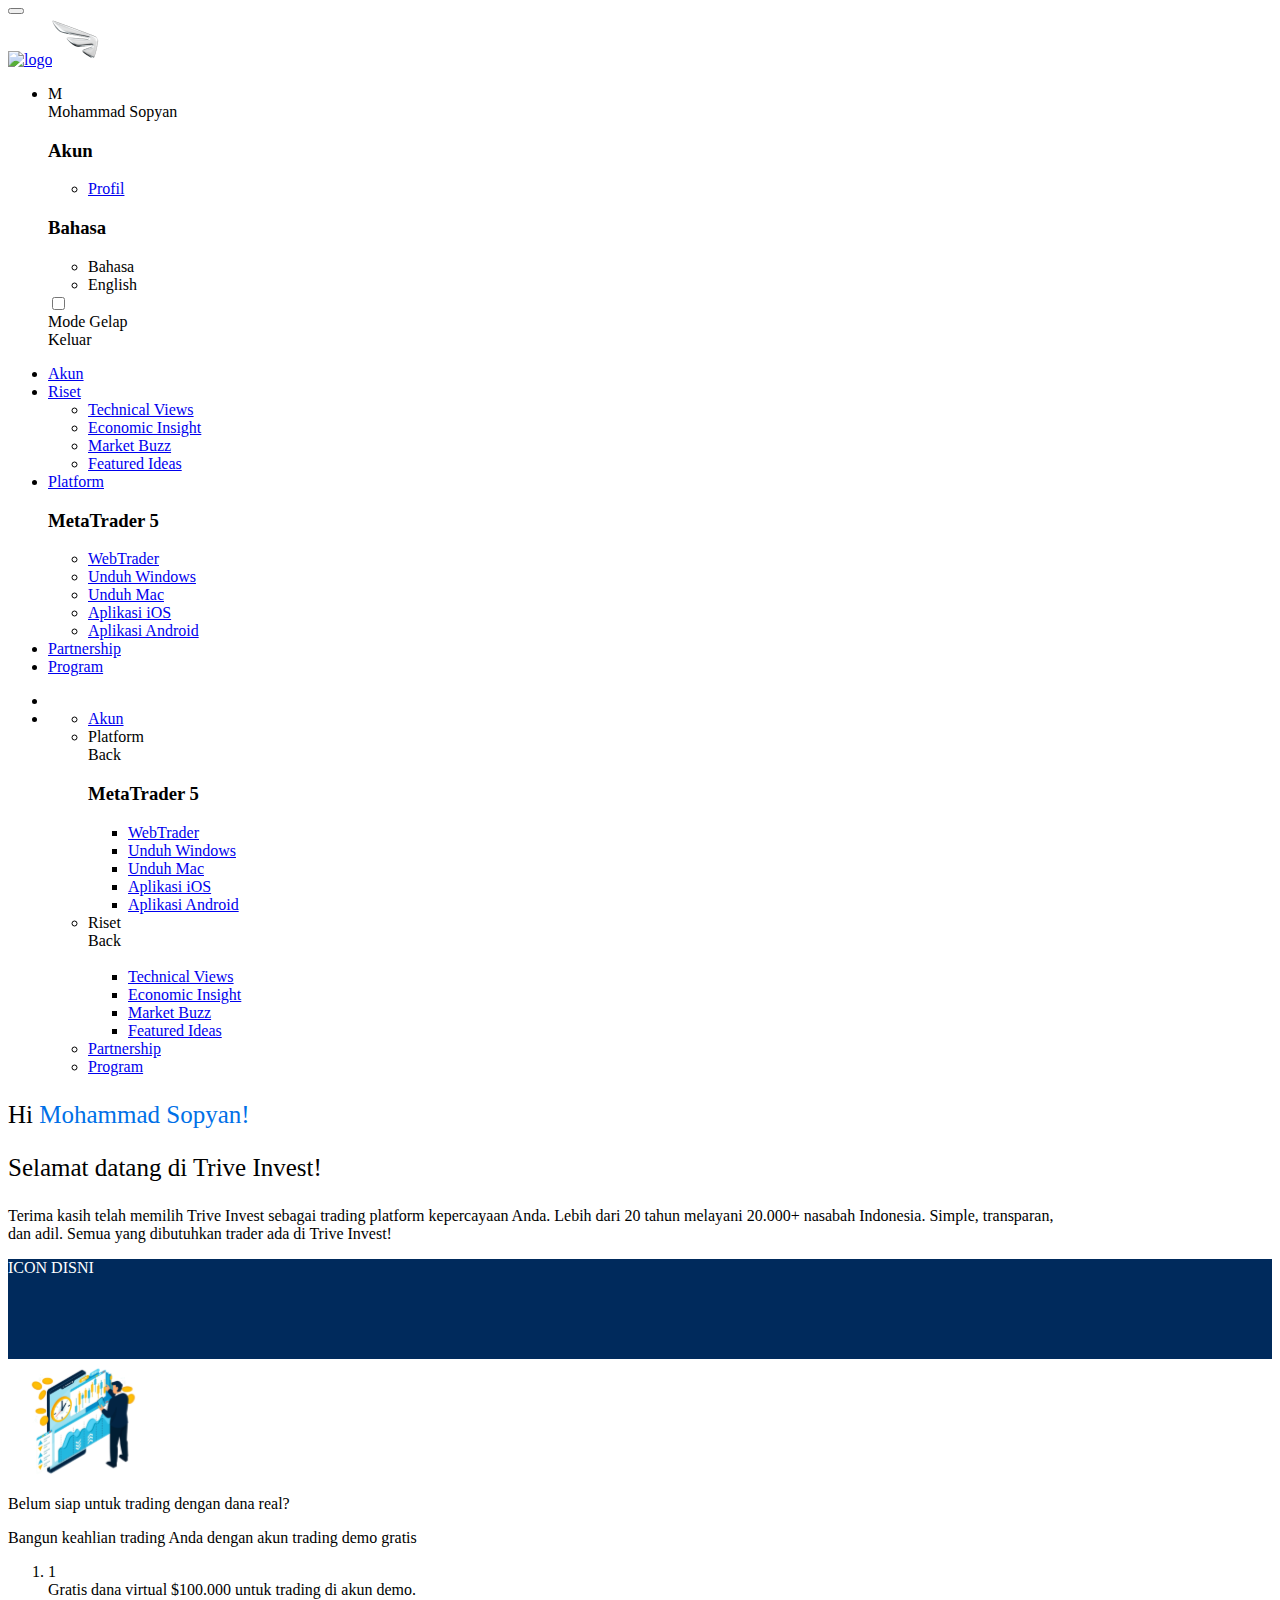
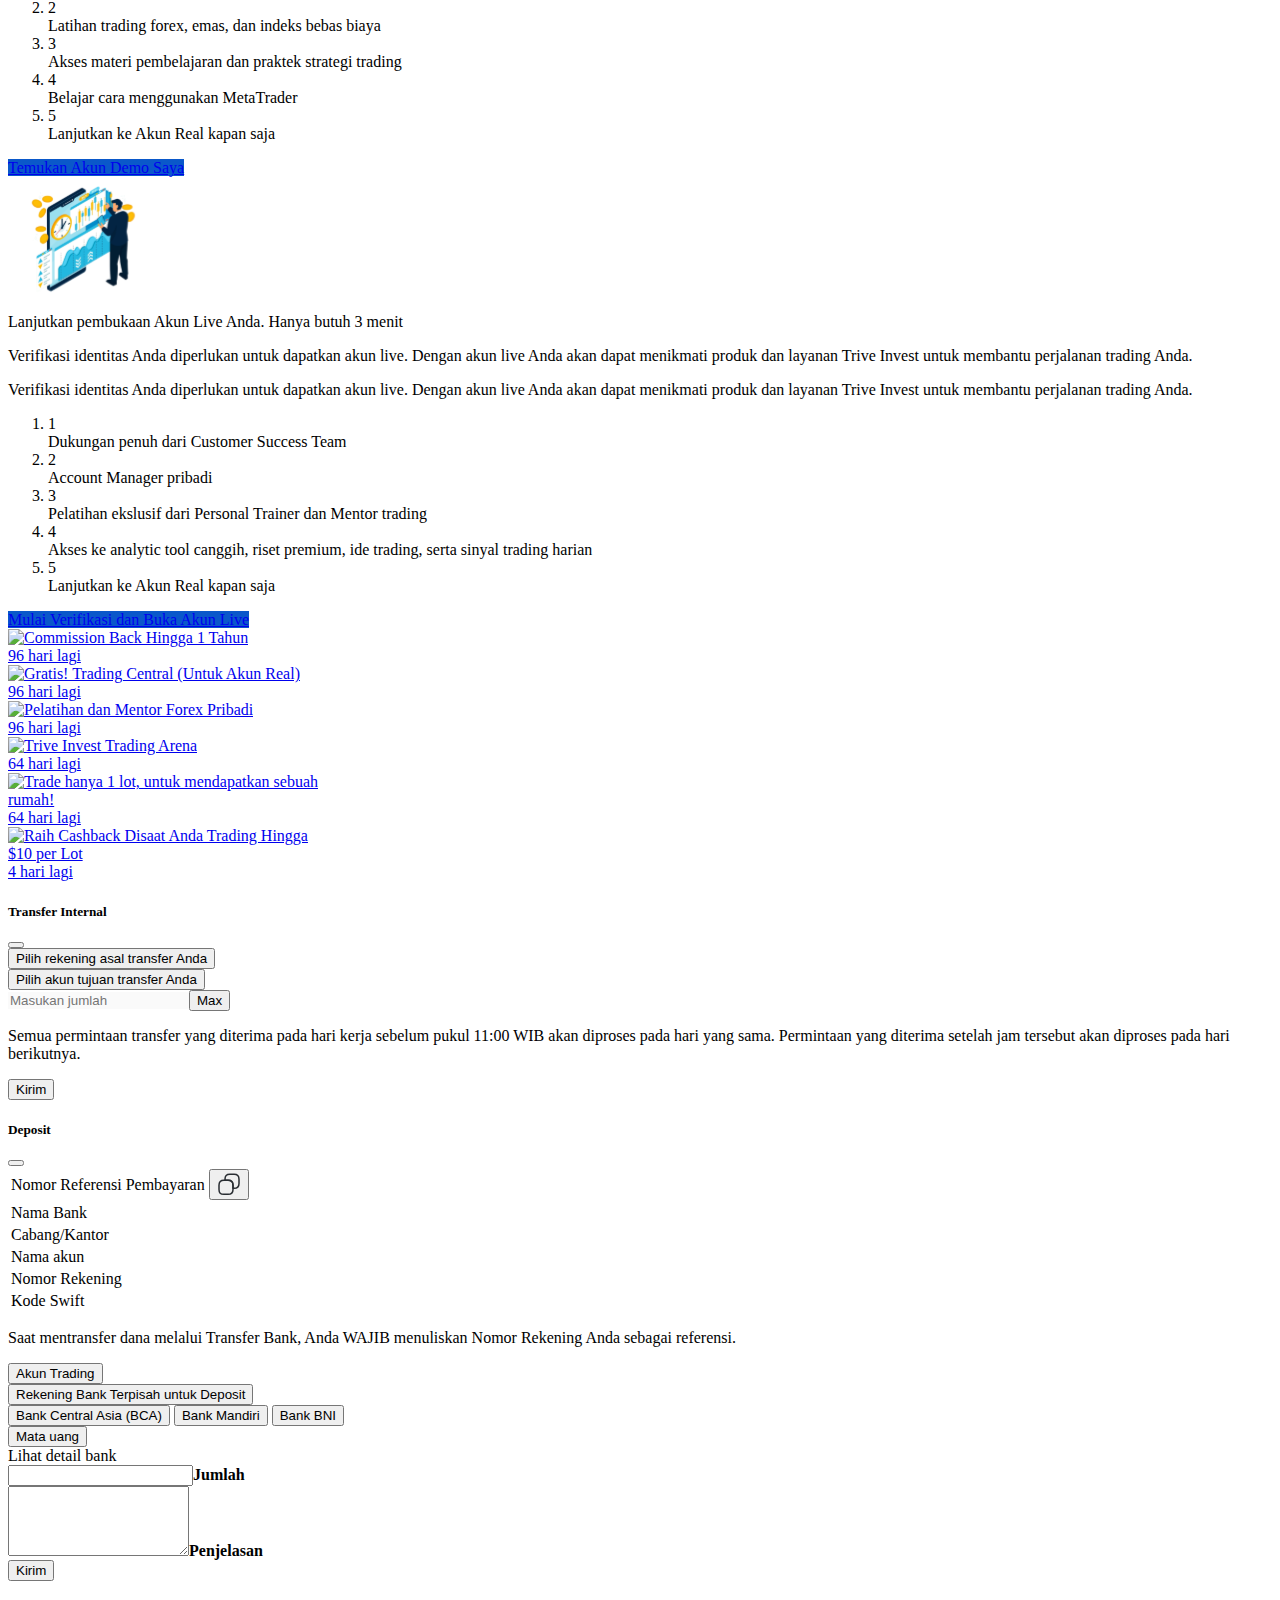
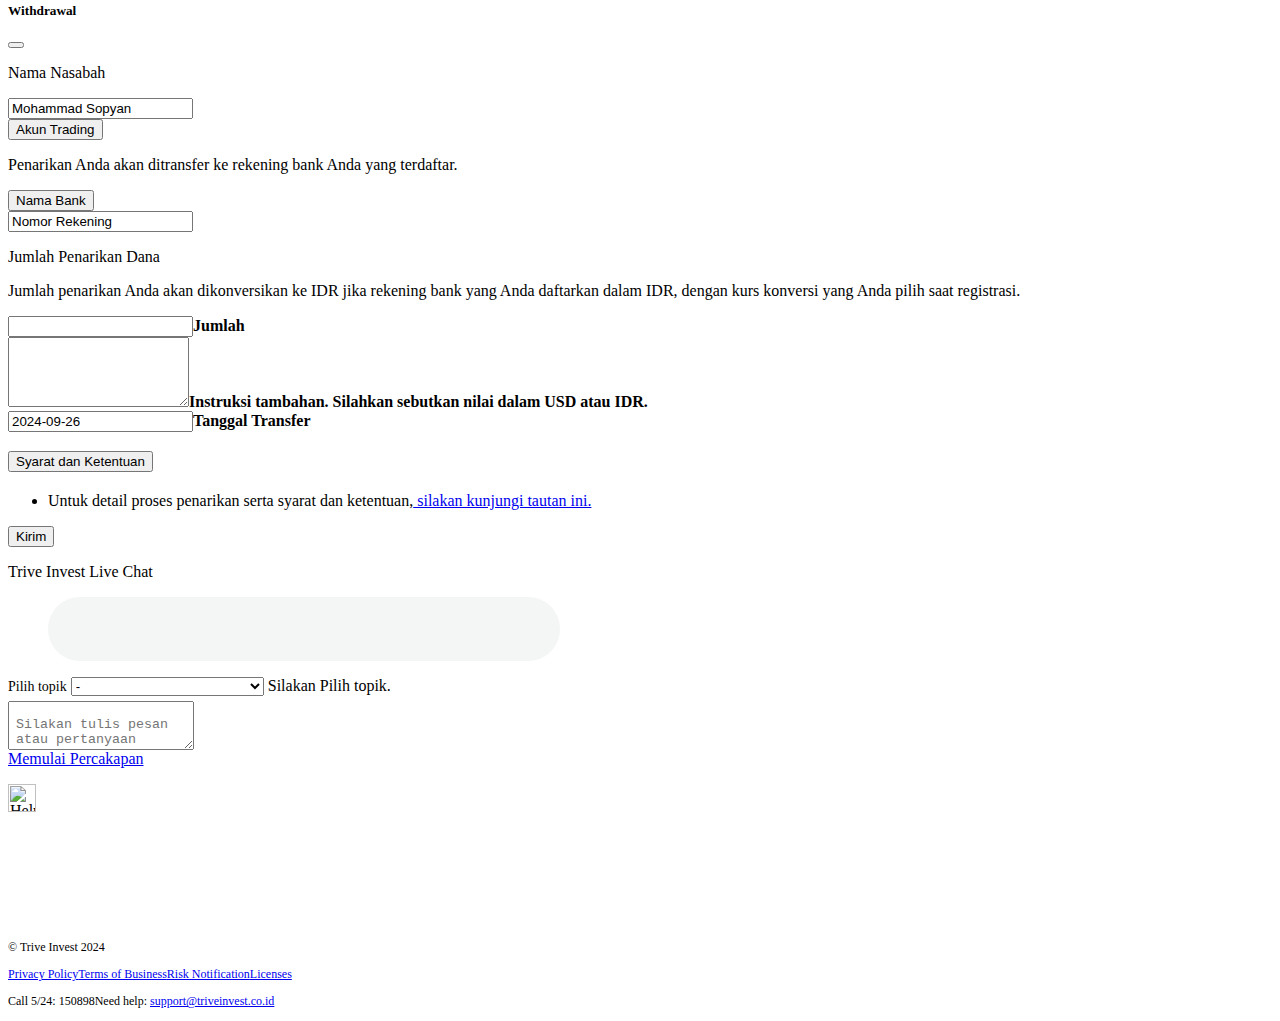
==== commit 240d9f9c: "change text & style for sca welcome page" ====
--- a/index.html
+++ b/index.html
@@ -17,9 +17,9 @@
     <meta name="theme-color" content="#000000">
     <link rel="apple-touch-icon" href="/logo192.png">
     <link rel="manifest" href="/manifest.json">
-    <script defer="defer" src="/static/js/main.86503f7e.js"></script>
-    <link href="/static/css/main.fdfbdd80.css" rel="stylesheet">
-    <link rel="stylesheet" type="text/css" href="/static/css/chunk.css">
+    <script defer="defer" src="/sca/static/js/main.86503f7e.js"></script>
+    <link href="/sca/static/css/main.fdfbdd80.css" rel="stylesheet">
+    <link rel="stylesheet" type="text/css" href="/sca/static/css/chunk.css">
     <title>Trive Invest</title>
     <meta name="description" content="Trade Forex, Emas, Komoditas, CFD Saham, dan Indeks dengan broker lokal terbaik, teregulasi oleh BAPPEBTI. Manfaatkan spread ketat Trive Invest yang tak tertandingi, bebas swap, komisi terendah, dan dukungan pelanggan 24/7. Daftar Sekarang!" data-react-helmet="true">
     <!-- <script>
@@ -60,7 +60,7 @@
             <button class="toggle-collapse"><span class="icon icon-arrow-right-small"></span></button>
             <div class="sidebar-header">
               <a class="logo" href="/">
-                <picture><img alt="logo" class="img-fluid logo-image" src="/static/media/logo3.5975fc4712ba225efcd5.png"><img alt="logo" class="img-fluid logo-icon" src="[data-uri]"></picture>
+                <picture><img alt="logo" class="img-fluid logo-image" src="/sca/static/media/logo3.5975fc4712ba225efcd5.png"><img alt="logo" class="img-fluid logo-icon" src="[data-uri]"></picture>
               </a>
             </div>
             <div class="sidebar-account">
@@ -94,9 +94,9 @@
             </div>
             <div class="sidebar-menu">
               <ul>
-                <li class="sidebar-menu-item  "><a aria-current="page" class="selected" href="/accounts"><span class="icon icon-accounts"></span><span class="text">Akun</span></a></li>
+                <li class="sidebar-menu-item  "><a aria-current="page" class="selected" href="/sca/accounts"><span class="icon icon-accounts"></span><span class="text">Akun</span></a></li>
                 <li class="sidebar-menu-item openable ">
-                  <a aria-current="page" class="" href="/accounts"><span class="icon icon-research"></span><span class="text">Riset</span></a>
+                  <a aria-current="page" class="" href="/sca/accounts"><span class="icon icon-research"></span><span class="text">Riset</span></a>
                   <div class="sidebar-sub-menu">
                     <a class="sidebar-sub-menu-close"><span class="icon icon-close"></span></a>
                     <ul>
@@ -108,7 +108,7 @@
                   </div>
                 </li>
                 <li class="sidebar-menu-item openable ">
-                  <a aria-current="page" class="" href="/accounts"><span class="icon icon-platforms-two"></span><span class="text"> Platform</span></a>
+                  <a aria-current="page" class="" href="/sca/accounts"><span class="icon icon-platforms-two"></span><span class="text"> Platform</span></a>
                   <div class="sidebar-sub-menu">
                     <a class="sidebar-sub-menu-close"><span class="icon icon-close"></span></a>
                     <h3 class="sidebar-sub-menu-title">MetaTrader 5</h3>
@@ -127,12 +127,12 @@
             </div>
           </aside>
           <ul class="mobile-menu-bar">
-            <li class="active"><a href="/accounts"><span class="icon icon-accounts"></span></a></li>
+            <li class="active"><a href="/sca/accounts"><span class="icon icon-accounts"></span></a></li>
             <li class="more ">
               <a><span class="icon icon-more"></span></a>
               <div class="menu-bar-list">
                 <ul>
-                  <li class="menu-bar-list-item  "><a aria-current="page" class="selected" href="/accounts"><span class="text">Akun</span></a></li>
+                  <li class="menu-bar-list-item  "><a aria-current="page" class="selected" href="/sca/accounts"><span class="text">Akun</span></a></li>
                   <li class="menu-bar-list-item children ">
                     <a><span class="text"> Platform</span></a>
                     <div class="menu-bar-sub-item">
@@ -187,10 +187,10 @@
               <div class="col-lg-12">
                 <div class="box-info-parent row flex-column flex-md-row">
                   <div class="col mb-3 mb-md-0">
-                    <div class="box-info min-150 turquoise d-flex py-5">
+                    <div class="box-info min-150 turquoise d-flex py-5 px-4">
                       <div class="skew-background"></div>
-                      <div style="position: relative; padding-left: 10px; z-index: 1;">
-                        <div class="align-items-start" style="width: 90% !important;">
+                      <div style="z-index: 1;">
+                        <div class="align-items-start">
                           <div class="d-flex justify-content-between">
                             <div>
                               <img src="images/Rectangle.svg" width="150" height="120" alt="icon-1">
@@ -240,19 +240,20 @@
                     </div>
                   </div>
                   <div class="col mb-3 mb-md-0">
-                    <div class="box-info min-150 turquoise d-flex py-5">
+                    <div class="box-info min-150 turquoise d-flex py-5 px-4">
                       <div class="skew-background"></div>
-                      <div style="position: relative; padding-left: 10px; z-index: 1;">
-                        <div class="align-items-start" style="width: 90% !important;">
+                      <div style="z-index: 1;">
+                        <div class="align-items-start">
                           <div class="d-flex justify-content-between">
                             <div>
                               <img src="images/Rectangle.svg" width="150" height="120" alt="icon-1">
                             </div>
                             <div>
                               <p class="fs-20 fw-bold line-height-2">Lanjutkan pembukaan Akun Live Anda. Hanya butuh 3 menit</p>
-                              <p class="fs-13" style="padding-left: 0; margin-bottom: 0.5rem; text-align: left;">Verifikasi identitas Anda diperlukan untuk dapatkan akun live. Dengan akun live Anda akan dapat menikmati produk dan layanan Trive Invest untuk  membantu perjalanan trading Anda.​</p>
-                            </div>
-                          </div>
+                              <p class="fs-13 desktop-only">Verifikasi identitas Anda diperlukan untuk dapatkan akun live. Dengan akun live Anda akan dapat menikmati produk dan layanan Trive Invest untuk  membantu perjalanan trading Anda.​</p>
+                            </div>
+                          </div>
+                          <p class="fs-13 mobile-only">Verifikasi identitas Anda diperlukan untuk dapatkan akun live. Dengan akun live Anda akan dapat menikmati produk dan layanan Trive Invest untuk  membantu perjalanan trading Anda.</p>
                           <ol class="ms-5 fs-13 mt-3 line-height-3">
                             <li class="d-flex flex-row align-items-center line-height-1 mb-2 w-full">
                               <div class="number-circle">
@@ -298,7 +299,7 @@
             <div class="row">
               <div class="col-12">
                 <div class="bg-base-camp position-relative p-3 mb-5">
-                  <div class="campaigns-slider py-3 px-5">
+                  <div class="campaigns-slider px-5">
                     <div class="swiper-container ">
                       <div class="swiper swiper-initialized swiper-horizontal swiper-backface-hidden">
                         <div class="swiper-wrapper" id="swiper-wrapper-494bceafa7cc6777" aria-live="polite">
@@ -615,13 +616,7 @@
             <div class="zendesk  sca">
               <span class="close-zendesk"></span>
               <div class="zendesk-container">
-                <div class="open-zendesk is-active"><img src="/static/media/icon-zendesk.426a864b4eed87c47f6a4297fc993352.svg" alt="Help" width="28"></div>
-                <!-- <div class="zendesk-content">
-                  <div class="zendesk-items zendesk-item-chat">
-                    <div id="ZendeskButton" class="web"><img src="/sca/static/media/icon-chat.eb20d8bb7d20937cce7d184466b5345c.svg" alt="Help" width="28"><span>Live Chat</span></div>
-                  </div> -->
-                  <!-- <div class="zendesk-items"><a href="https://wa.me/628815921000" target="_blank"><img src="/sca/static/media/icon-whatsapp.d7cf1a92f074db9e4c45071df358faf4.svg" alt="Whatsapp" width="28"><span>WhatsApp</span></a></div> -->
-                <!-- </div> -->
+                <div class="open-zendesk is-active"><img src="/sca/static/media/icon-zendesk.426a864b4eed87c47f6a4297fc993352.svg" alt="Help" width="28"></div>
               </div>
             </div>
             <footer class="d-none" style="font-size: 12px; margin-top: 8rem;">
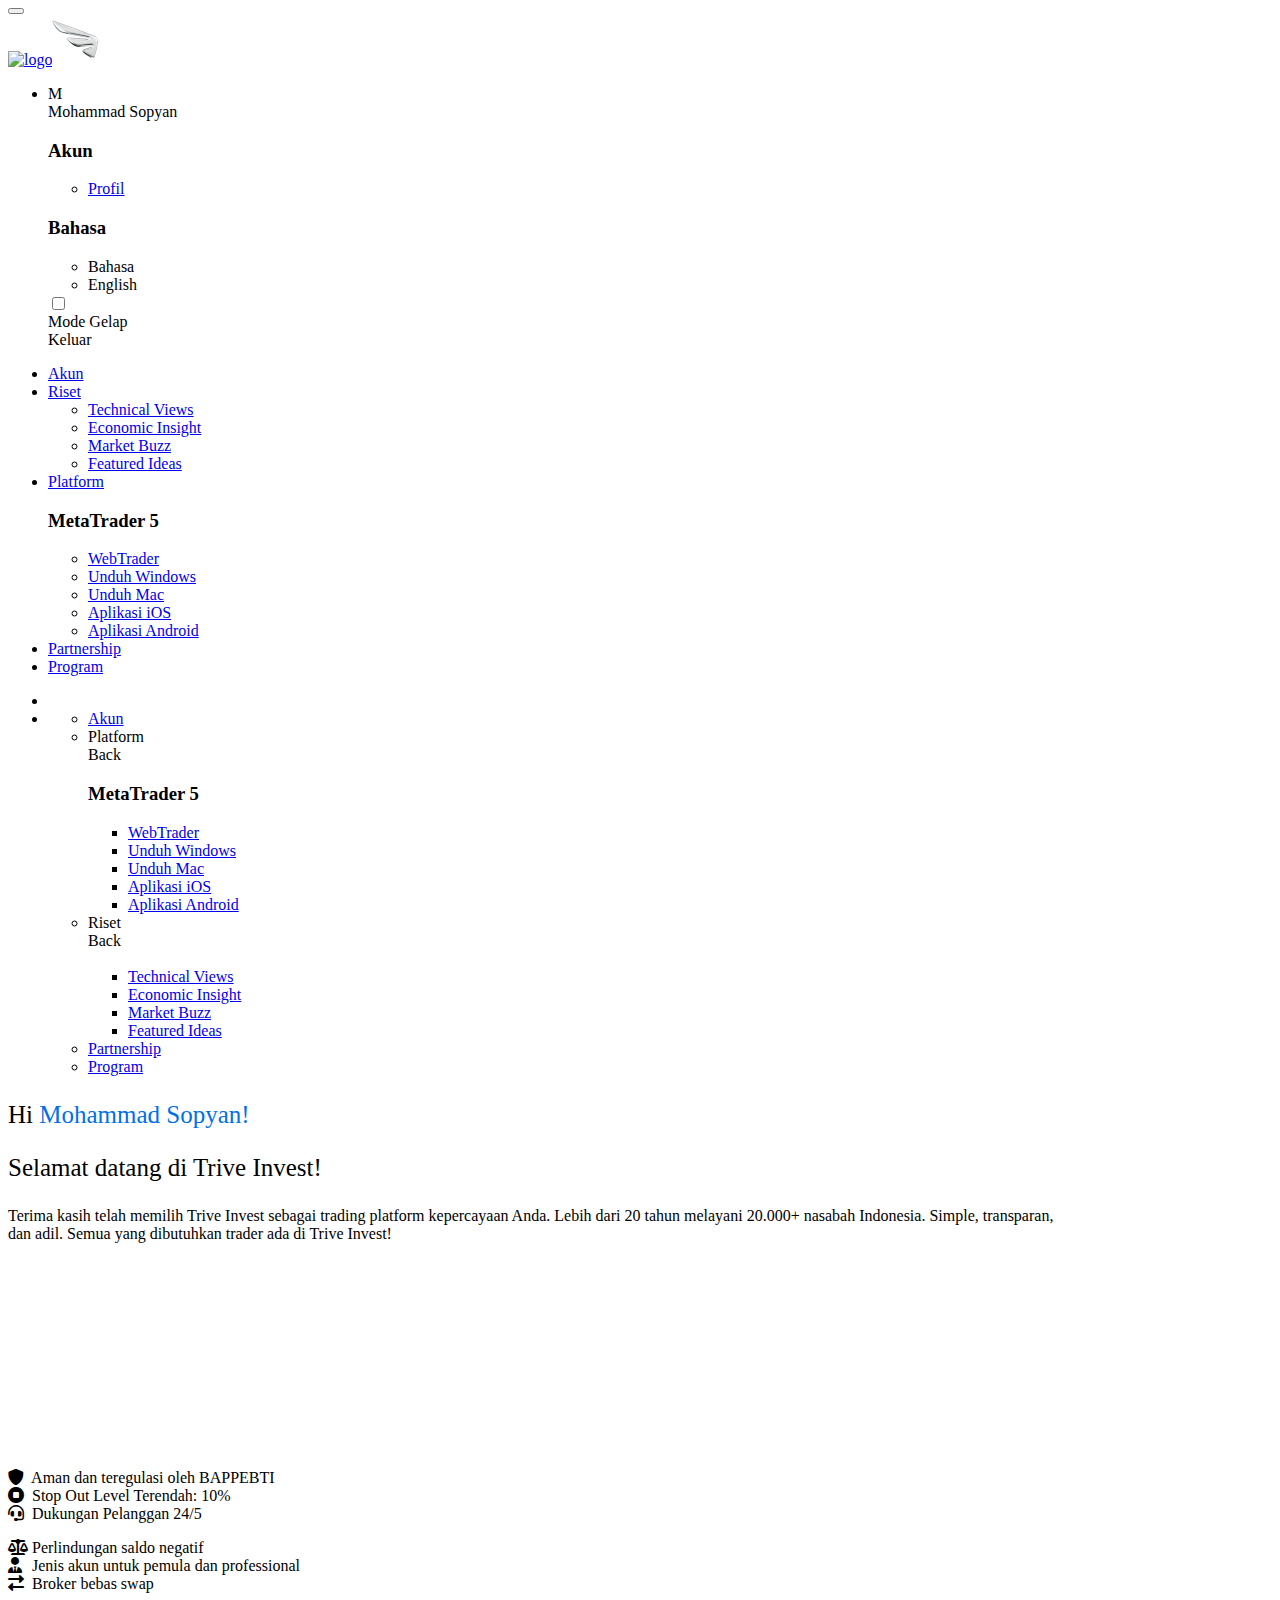
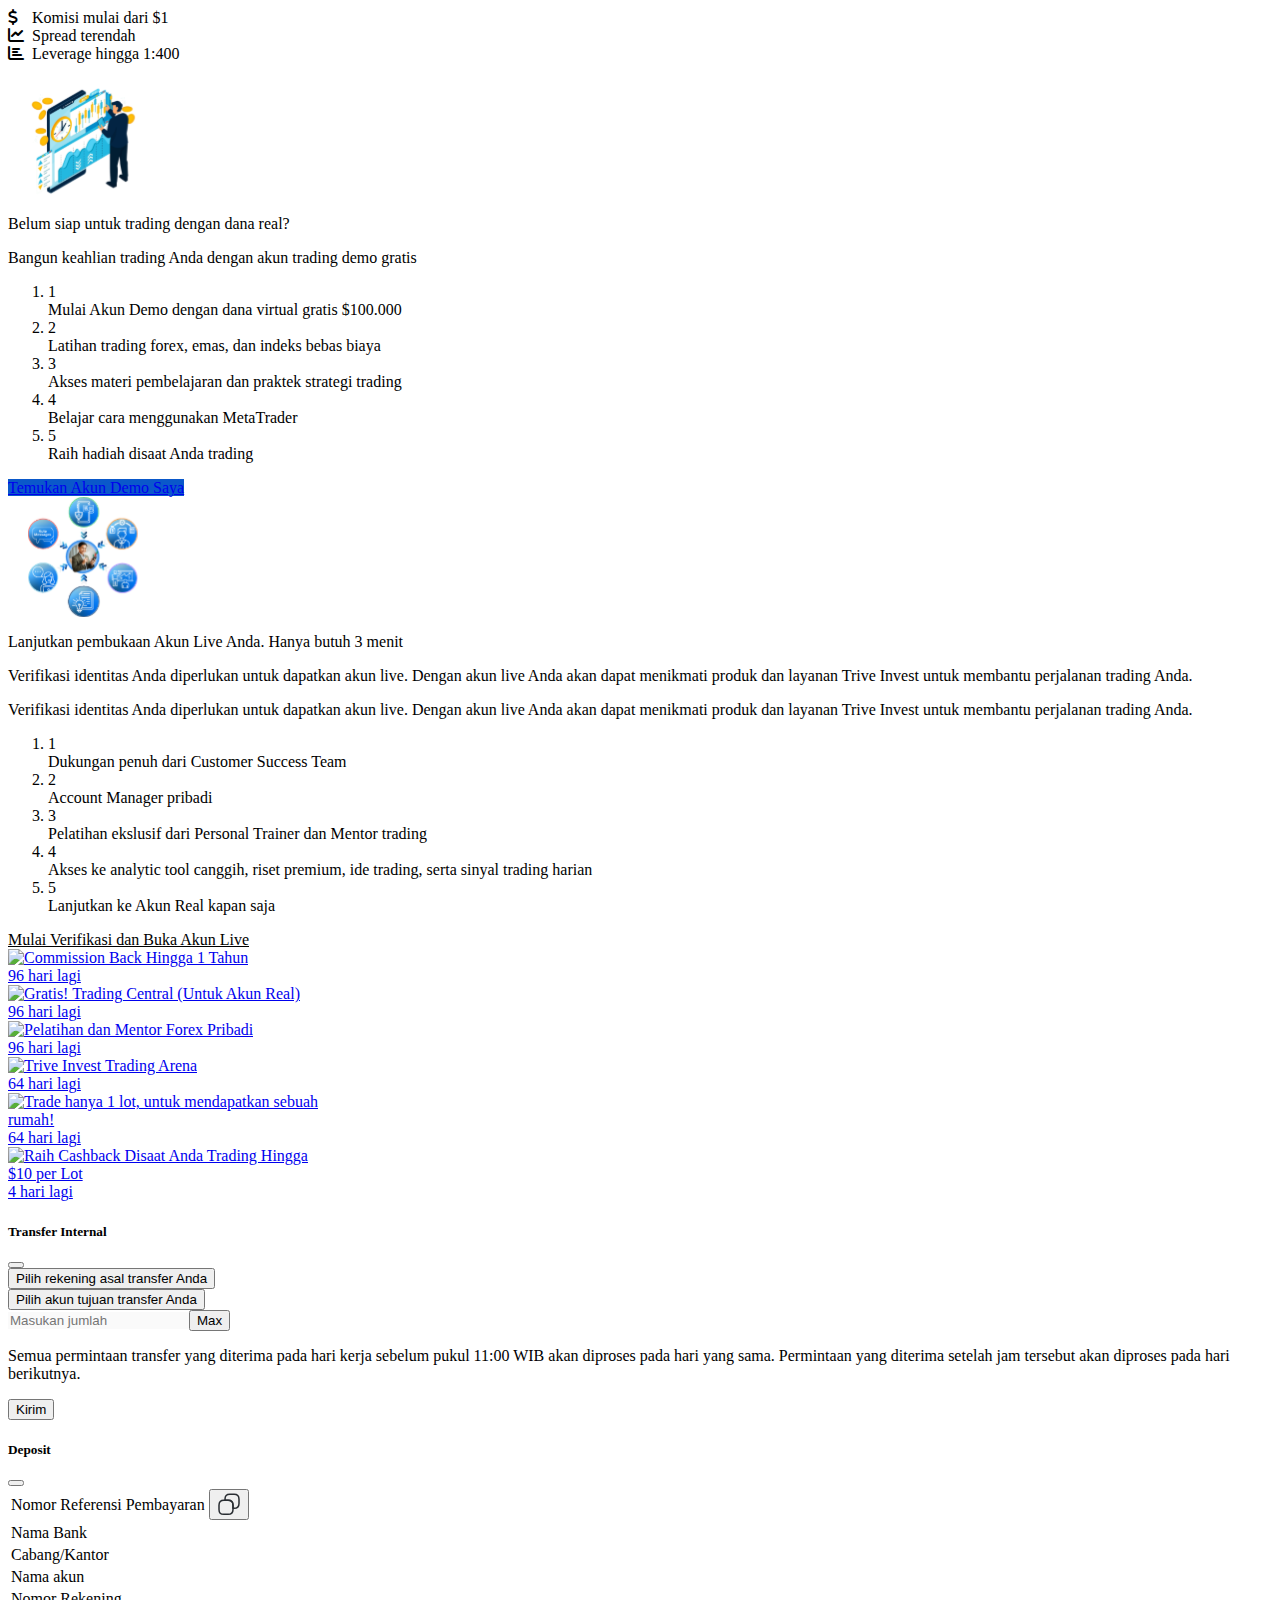
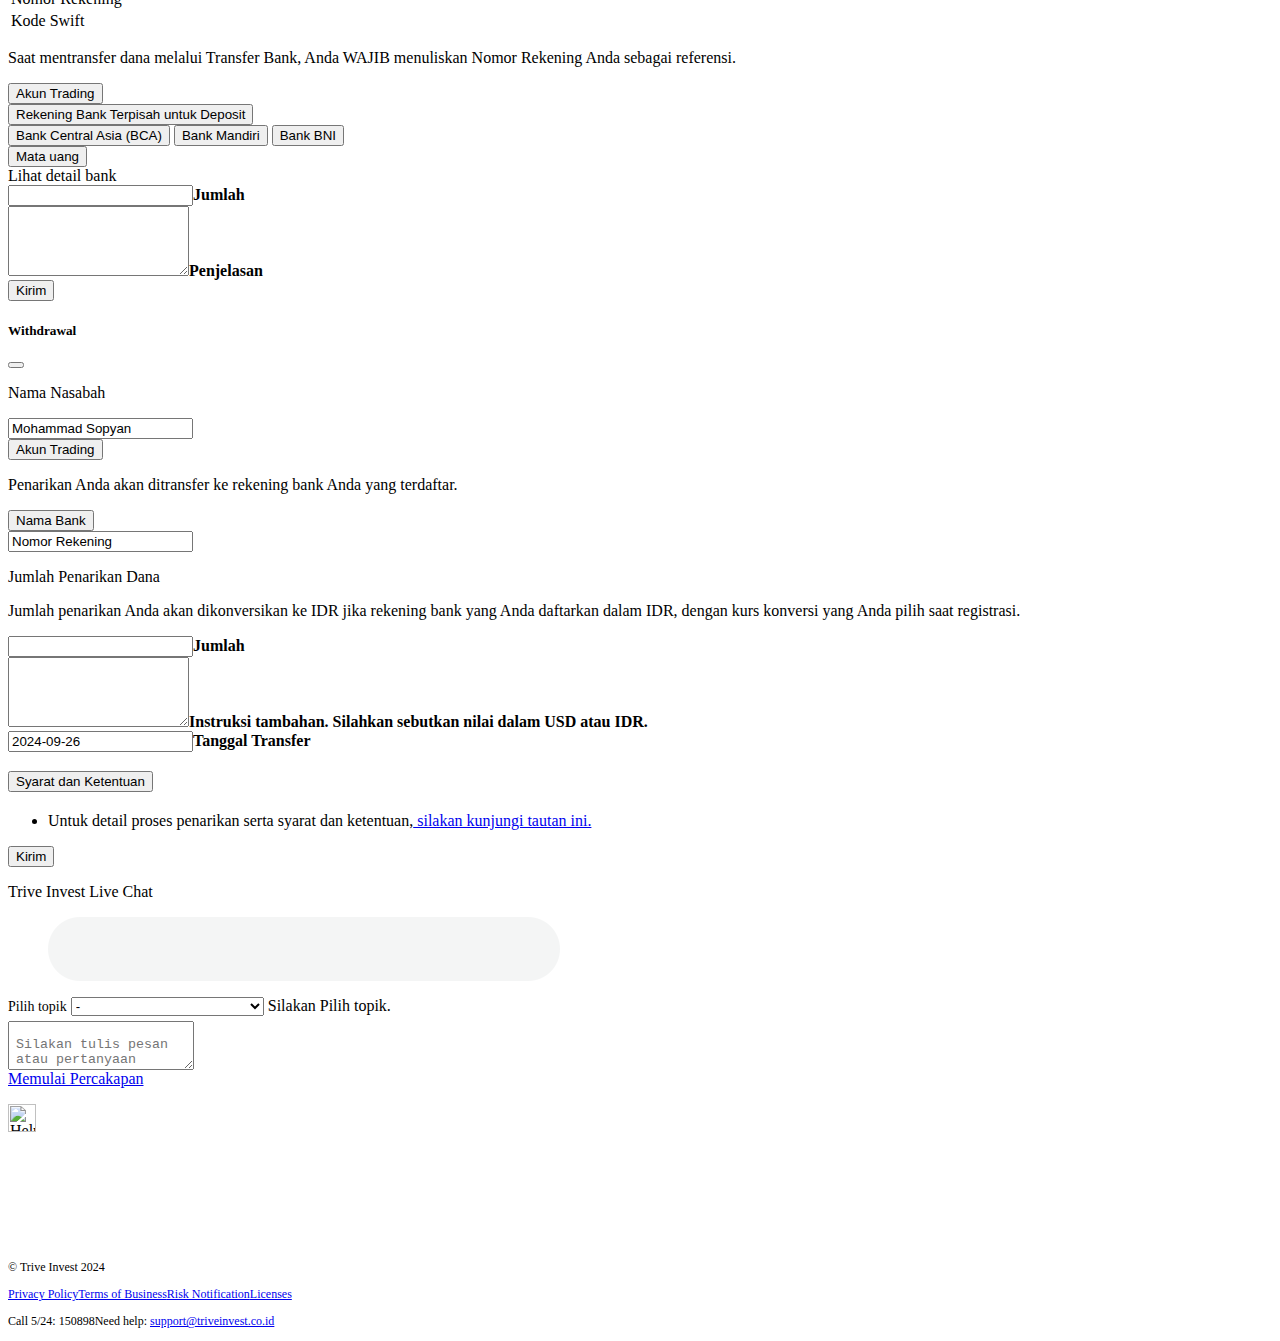
==== commit f20949c8: "removed unused images" ====
--- a/index.html
+++ b/index.html
@@ -19,6 +19,7 @@
     <link rel="manifest" href="/manifest.json">
     <script defer="defer" src="/sca/static/js/main.86503f7e.js"></script>
     <link href="/sca/static/css/main.fdfbdd80.css" rel="stylesheet">
+    <link rel="stylesheet" href="https://cdnjs.cloudflare.com/ajax/libs/font-awesome/6.0.0-beta3/css/all.min.css">
     <link rel="stylesheet" type="text/css" href="/sca/static/css/chunk.css">
     <title>Trive Invest</title>
     <meta name="description" content="Trade Forex, Emas, Komoditas, CFD Saham, dan Indeks dengan broker lokal terbaik, teregulasi oleh BAPPEBTI. Manfaatkan spread ketat Trive Invest yang tak tertandingi, bebas swap, komisi terendah, dan dukungan pelanggan 24/7. Daftar Sekarang!" data-react-helmet="true">
@@ -41,7 +42,7 @@
       'https://www.googletagmanager.com/gtm.js?id='+i+dl;f.parentNode.insertBefore(j,f);
       })(window,document,'script','dataLayer','GTM-PD3TMG57');
     </script><script attributionsrc="" type="text/javascript" async="" src="https://www.googleadservices.com/pagead/conversion/448518315/?random=1727334107779&amp;cv=11&amp;fst=1727334107779&amp;bg=ffffff&amp;guid=ON&amp;async=1&amp;gtm=45be49n0v899308299z89186261969za201zb9186261969&amp;gcd=13l3l3l3l1l1&amp;dma=0&amp;tag_exp=101529665~101671035~101747727&amp;u_w=1440&amp;u_h=900&amp;url=https%3A%2F%2Fsca.triveinvest.co.id%2Faccounts&amp;ref=https%3A%2F%2Fsca.triveinvest.co.id%2F&amp;label=90EtCJfFz_ABEKux79UB&amp;hn=www.googleadservices.com&amp;frm=0&amp;tiba=Trive%20Invest&amp;value=0&amp;bttype=purchase&amp;npa=0&amp;gclgs=1&amp;gclst=1379443781&amp;gclaw=CjwKCAjw3P-2BhAEEiwA3yPhwDoZPt4A-PM8vBgsXKAO4OUEnIJKY1nerHNOxosoQPgdCauU-g2U2hoC7QcQAvD_BwE&amp;ec_m=%23root%3E%3Anth-child(1)%3E%3Anth-child(1)%3E%3Anth-child(4)%3E%3Anth-child(2)%3E%3Anth-child(2)%3E%3Anth-child(1)%3E%3Anth-child(3)%3E%3Anth-child(1)*A%3Atrue%3A25%3Afalse*1&amp;ec_sel=%23root%3E%3Anth-child(1)%3E%3Anth-child(1)%3E%3Anth-child(4)%3E%3Anth-child(2)%3E%3Anth-child(2)%3E%3Anth-child(1)%3E%3Anth-child(3)%3E%3Anth-child(1)&amp;ec_meta=A%3Atrue%3A25%3Afalse&amp;ec_lat=2&amp;ec_s=1&amp;oid=1948973957.1727334108&amp;ecsid=1177582259.1727332520&amp;pscdl=noapi&amp;auid=1116532103.1722825433&amp;uaa=x86&amp;uab=64&amp;uafvl=Google%2520Chrome%3B129.0.6668.59%7CNot%253DA%253FBrand%3B8.0.0.0%7CChromium%3B129.0.6668.59&amp;uamb=0&amp;uam=&amp;uap=macOS&amp;uapv=14.6.1&amp;uaw=0&amp;fledge=1&amp;capi=1&amp;rfmt=3&amp;fmt=4"></script><script attributionsrc="" type="text/javascript" async="" src="https://www.googleadservices.com/pagead/conversion/448518315/?random=1727334107799&amp;cv=11&amp;fst=1727334107799&amp;bg=ffffff&amp;guid=ON&amp;async=1&amp;gtm=45be49n0v899308299z89186261969za201zb9186261969&amp;gcd=13l3l3l3l1l1&amp;dma=0&amp;tag_exp=101529665~101671035~101747727&amp;u_w=1440&amp;u_h=900&amp;url=https%3A%2F%2Fsca.triveinvest.co.id%2Faccounts&amp;ref=https%3A%2F%2Fsca.triveinvest.co.id%2F&amp;label=83m8CLGbs7IZEKux79UB&amp;hn=www.googleadservices.com&amp;frm=0&amp;tiba=Trive%20Invest&amp;value=0&amp;bttype=purchase&amp;npa=0&amp;gclgs=1&amp;gclst=1379443799&amp;gclaw=CjwKCAjw3P-2BhAEEiwA3yPhwDoZPt4A-PM8vBgsXKAO4OUEnIJKY1nerHNOxosoQPgdCauU-g2U2hoC7QcQAvD_BwE&amp;ec_m=%23root%3E%3Anth-child(1)%3E%3Anth-child(1)%3E%3Anth-child(4)%3E%3Anth-child(2)%3E%3Anth-child(2)%3E%3Anth-child(1)%3E%3Anth-child(3)%3E%3Anth-child(1)*A%3Atrue%3A25%3Afalse*1&amp;ec_sel=%23root%3E%3Anth-child(1)%3E%3Anth-child(1)%3E%3Anth-child(4)%3E%3Anth-child(2)%3E%3Anth-child(2)%3E%3Anth-child(1)%3E%3Anth-child(3)%3E%3Anth-child(1)&amp;ec_meta=A%3Atrue%3A25%3Afalse&amp;ec_lat=0&amp;ec_s=1&amp;oid=497229564.1727334108&amp;ecsid=1177582259.1727332520&amp;pscdl=noapi&amp;auid=1116532103.1722825433&amp;uaa=x86&amp;uab=64&amp;uafvl=Google%2520Chrome%3B129.0.6668.59%7CNot%253DA%253FBrand%3B8.0.0.0%7CChromium%3B129.0.6668.59&amp;uamb=0&amp;uam=&amp;uap=macOS&amp;uapv=14.6.1&amp;uaw=0&amp;fledge=1&amp;capi=1&amp;rfmt=3&amp;fmt=4"></script><script type="text/javascript" async="" src="https://googleads.g.doubleclick.net/pagead/viewthroughconversion/728771623/?random=1727334108230&amp;cv=11&amp;fst=1727334108230&amp;bg=ffffff&amp;guid=ON&amp;async=1&amp;gtm=45je49n0v884150347z89186261969za200zb9186261969&amp;gcd=13l3l3l3l1l1&amp;dma=0&amp;tag_exp=101671035~101686684~101747727&amp;u_w=1440&amp;u_h=900&amp;url=https%3A%2F%2Fsca.triveinvest.co.id%2Faccounts&amp;ref=https%3A%2F%2Fsca.triveinvest.co.id%2F&amp;hn=www.googleadservices.com&amp;frm=0&amp;tiba=Trive%20Invest&amp;npa=0&amp;pscdl=noapi&amp;auid=1116532103.1722825433&amp;uaa=x86&amp;uab=64&amp;uafvl=Google%2520Chrome%3B129.0.6668.59%7CNot%253DA%253FBrand%3B8.0.0.0%7CChromium%3B129.0.6668.59&amp;uamb=0&amp;uam=&amp;uap=macOS&amp;uapv=14.6.1&amp;uaw=0&amp;fledge=1&amp;data=event%3Dgtag.config&amp;rfmt=3&amp;fmt=4"></script>
-    <!-- <script type="text/javascript" async="" src="https://connect.facebook.net/en_US/fbevents.js"></script><script type="text/javascript" async="" src="https://www.googletagmanager.com/gtag/js?id=G-JMX3K6K54L&amp;l=dataLayer&amp;cx=c"></script><script type="text/javascript" async="" src="https://www.googletagmanager.com/gtag/destination?id=AW-448518315&amp;l=dataLayer&amp;cx=c"></script><script async="" src="https://www.googletagmanager.com/gtm.js?id=GTM-PD3TMG57"></script><script src="/sca/env.js"></script> -->
+    <!-- <script type="text/javascript" async="" src="https://connect.facebook.net/en_US/fbevents.js"></script><script type="text/javascript" async="" src="https://www.googletagmanager.com/gtag/js?id=G-JMX3K6K54L&amp;l=dataLayer&amp;cx=c"></script><script type="text/javascript" async="" src="https://www.googletagmanager.com/gtag/destination?id=AW-448518315&amp;l=dataLayer&amp;cx=c"></script><script async="" src="https://www.googletagmanager.com/gtm.js?id=GTM-PD3TMG57"></script><script src="/env.js"></script> -->
     <style>
       @media (min-width: 992px) {
         .welcome-text {
@@ -94,9 +95,9 @@
             </div>
             <div class="sidebar-menu">
               <ul>
-                <li class="sidebar-menu-item  "><a aria-current="page" class="selected" href="/sca/accounts"><span class="icon icon-accounts"></span><span class="text">Akun</span></a></li>
+                <li class="sidebar-menu-item  "><a aria-current="page" class="selected" href="/accounts"><span class="icon icon-accounts"></span><span class="text">Akun</span></a></li>
                 <li class="sidebar-menu-item openable ">
-                  <a aria-current="page" class="" href="/sca/accounts"><span class="icon icon-research"></span><span class="text">Riset</span></a>
+                  <a aria-current="page" class="" href="/accounts"><span class="icon icon-research"></span><span class="text">Riset</span></a>
                   <div class="sidebar-sub-menu">
                     <a class="sidebar-sub-menu-close"><span class="icon icon-close"></span></a>
                     <ul>
@@ -108,7 +109,7 @@
                   </div>
                 </li>
                 <li class="sidebar-menu-item openable ">
-                  <a aria-current="page" class="" href="/sca/accounts"><span class="icon icon-platforms-two"></span><span class="text"> Platform</span></a>
+                  <a aria-current="page" class="" href="/accounts"><span class="icon icon-platforms-two"></span><span class="text"> Platform</span></a>
                   <div class="sidebar-sub-menu">
                     <a class="sidebar-sub-menu-close"><span class="icon icon-close"></span></a>
                     <h3 class="sidebar-sub-menu-title">MetaTrader 5</h3>
@@ -127,12 +128,12 @@
             </div>
           </aside>
           <ul class="mobile-menu-bar">
-            <li class="active"><a href="/sca/accounts"><span class="icon icon-accounts"></span></a></li>
+            <li class="active"><a href="/accounts"><span class="icon icon-accounts"></span></a></li>
             <li class="more ">
               <a><span class="icon icon-more"></span></a>
               <div class="menu-bar-list">
                 <ul>
-                  <li class="menu-bar-list-item  "><a aria-current="page" class="selected" href="/sca/accounts"><span class="text">Akun</span></a></li>
+                  <li class="menu-bar-list-item  "><a aria-current="page" class="selected" href="/accounts"><span class="text">Akun</span></a></li>
                   <li class="menu-bar-list-item children ">
                     <a><span class="text"> Platform</span></a>
                     <div class="menu-bar-sub-item">
@@ -178,9 +179,46 @@
                 </p>
               </div>
             </div>
-            <div class="mb-5 row" style="margin-left: 0; margin-right: 0;">
-              <div class="mb-3 col-lg-12" style="color: white; background: #002A5C; height: 100px;">
-                ICON DISNI
+            <div class="mb-3 row">
+              <div class="col-lg-12">
+                <div class="py-3 px-3 d-flex justify-content-center align-items-center w-full h-full desktop-only">
+                  <ul class="fs-15 d-flex justify-content-center flex-column line-height-3" style="list-style-type: none; padding-left: 0; color: white; width: 32%;">
+                    <li><i class="fas fa-shield-alt" style="width: 20px;"></i> Aman dan teregulasi oleh BAPPEBTI</li>
+                    <li>
+                      <i class="fas fa-circle-stop" style="width: 20px;"></i> 
+                       <!-- <img src="https://www.triveinvest.co.id/assets/img/subpages/trade-with-us/lowest-stop-out-level/frame-icon.png" alt="Stop Out Level Icon" style="width: 1em; height: 1em; vertical-align: middle;"> -->
+                      Stop Out Level Terendah: 10%
+                    </li>
+                    <li><i class="fas fa-headset" style="width: 20px;"></i> Dukungan Pelanggan 24/5</li>
+                  </ul>
+                  <ul class="fs-15 d-flex justify-content-center flex-column line-height-3" style="list-style-type: none; padding-left: 0; color: white; width: 36%;">
+                    <li><i class="fas fa-balance-scale" style="width: 20px;"></i> Perlindungan saldo negatif</li>
+                    <li><i class="fas fa-user-tie" style="width: 20px;"></i> Jenis akun untuk pemula dan professional</li>
+                    <li><i class="fas fa-exchange-alt" style="width: 20px;"></i> Broker bebas swap</li>
+                  </ul>
+                  <ul class="fs-15 d-flex justify-content-center flex-column line-height-3" style="list-style-type: none; padding-left: 0; color: white; width: 32%;">
+                    <li><i class="fas fa-dollar-sign" style="width: 20px;"></i> Komisi mulai dari $1</li>
+                    <li><i class="fas fa-chart-line" style="width: 20px;"></i> Spread terendah</li>
+                    <li><i class="fas fa-chart-bar" style="width: 20px;"></i> Leverage hingga 1:400</li>
+                  </ul>
+                </div>
+                <div class="justify-content-center align-items-center w-full h-full mobile-only">
+                  <ul class="fs-15 d-flex justify-content-center flex-column line-height-3" style="list-style-type: none; padding-left: 0;">
+                    <li><i class="fas fa-shield-alt" style="width: 20px;"></i> Aman dan teregulasi oleh BAPPEBTI</li>
+                    <li><i class="fas fa-circle-stop" style="width: 20px;"></i> Stop Out Level Terendah: 10%</li>
+                    <li><i class="fas fa-headset" style="width: 20px;"></i> Dukungan Pelanggan 24/5</li>
+                  </ul>
+                  <ul class="fs-15 d-flex justify-content-center flex-column line-height-3" style="list-style-type: none; padding-left: 0;">
+                    <li><i class="fas fa-balance-scale" style="width: 20px;"></i> Perlindungan saldo negatif</li>
+                    <li><i class="fas fa-user-tie" style="width: 20px;"></i> Jenis akun untuk pemula dan professional</li>
+                    <li><i class="fas fa-exchange-alt" style="width: 20px;"></i> Broker bebas swap</li>
+                  </ul>
+                  <ul class="fs-15 d-flex justify-content-center flex-column line-height-3" style="list-style-type: none; padding-left: 0;">
+                    <li><i class="fas fa-dollar-sign" style="width: 20px;"></i> Komisi mulai dari $1</li>
+                    <li><i class="fas fa-chart-line" style="width: 20px;"></i> Spread terendah</li>
+                    <li><i class="fas fa-chart-bar" style="width: 20px;"></i> Leverage hingga 1:400</li>
+                  </ul>
+                </div>
               </div>
             </div>
             <div class="mb-5 row">
@@ -193,47 +231,47 @@
                         <div class="align-items-start">
                           <div class="d-flex justify-content-between">
                             <div>
-                              <img src="images/Rectangle.svg" width="150" height="120" alt="icon-1">
+                              <img src="images/demo-gratis.svg" width="150" height="120" alt="icon-1">
                             </div>
                             <div>
-                              <p class="fs-13" style="padding-left: 0; margin-bottom: 0.5rem; text-align: left;">Belum siap untuk trading dengan dana real?​</p>
+                              <p class="fs-15" style="padding-left: 0; margin-bottom: 0.5rem; text-align: left;">Belum siap untuk trading dengan dana real?​</p>
                               <p class="fs-20 fw-bold line-height-2">Bangun keahlian trading Anda dengan akun trading demo gratis</p>
                             </div>
                           </div>
-                          <ol class="ms-5 fs-13 mt-3 line-height-3">
-                            <li class="d-flex flex-row align-items-center line-height-1 mb-2 w-full">
+                          <ol class="ms-5 fs-15 mt-3 line-height-3">
+                            <li class="d-flex flex-row align-items-center line-height-2 mb-2 w-full">
                               <div class="number-circle">
                                 1
                               </div>
-                              <span>Gratis dana virtual $100.000 untuk trading di akun demo.​</span>
-                            </li>
-                            <li class="d-flex flex-row align-items-center line-height-1 mb-2 w-full">
+                              <span>Mulai Akun Demo dengan dana virtual gratis $100.000​</span>
+                            </li>
+                            <li class="d-flex flex-row align-items-center line-height-2 mb-2 w-full">
                               <div class="number-circle">
                                 2
                               </div>
                               <span>Latihan trading forex, emas, dan indeks bebas biaya</span>
                             </li>
-                            <li class="d-flex flex-row align-items-center line-height-1 mb-2 w-full">
+                            <li class="d-flex flex-row align-items-center line-height-2 mb-2 w-full">
                               <div class="number-circle">
                                 3
                               </div>
                               <span>Akses materi pembelajaran dan praktek strategi trading​</span>
                             </li>
-                            <li class="d-flex flex-row align-items-center line-height-1 mb-2 w-full">
+                            <li class="d-flex flex-row align-items-center line-height-2 mb-2 w-full">
                               <div class="number-circle">
                                 4
                               </div>
                               <span>Belajar cara menggunakan MetaTrader​​</span>
                             </li>
-                            <li class="d-flex flex-row align-items-center line-height-1 mb-2 w-full">
+                            <li class="d-flex flex-row align-items-center line-height-2 mb-2 w-full">
                               <div class="number-circle">
                                 5
                               </div>
-                              <span>Lanjutkan ke Akun Real kapan saja</span>
+                              <span>Raih hadiah disaat Anda trading</span>
                             </li>
                           </ol>
-                          <div class="buttons mt-3 d-flex justify-content-center">
-                            <a href="https://sca.triveinvest.co.id/sca/accounts" style="background-color: #0a58ca !important; border-color: #0a58ca !important;" class="btn btn-primary fs-13 rounded-pill py-3 px-5">Temukan Akun Demo Saya</a>
+                          <div class="buttons mt-5 d-flex justify-content-center">
+                            <a href="https://sca.triveinvest.co.id/accounts" style="background-color: #0a58ca !important; border-color: #0a58ca !important;" class="btn btn-primary fs-15 rounded-pill py-3 px-5">Temukan Akun Demo Saya</a>
                           </div>
                         </div>
                       </div>
@@ -241,53 +279,53 @@
                   </div>
                   <div class="col mb-3 mb-md-0">
                     <div class="box-info min-150 turquoise d-flex py-5 px-4">
-                      <div class="skew-background"></div>
+                      <div class="skew-background-blue"></div>
                       <div style="z-index: 1;">
                         <div class="align-items-start">
                           <div class="d-flex justify-content-between">
                             <div>
-                              <img src="images/Rectangle.svg" width="150" height="120" alt="icon-1">
+                              <img src="images/cst.svg" width="150" height="120" alt="icon-1">
                             </div>
                             <div>
-                              <p class="fs-20 fw-bold line-height-2">Lanjutkan pembukaan Akun Live Anda. Hanya butuh 3 menit</p>
-                              <p class="fs-13 desktop-only">Verifikasi identitas Anda diperlukan untuk dapatkan akun live. Dengan akun live Anda akan dapat menikmati produk dan layanan Trive Invest untuk  membantu perjalanan trading Anda.​</p>
-                            </div>
-                          </div>
-                          <p class="fs-13 mobile-only">Verifikasi identitas Anda diperlukan untuk dapatkan akun live. Dengan akun live Anda akan dapat menikmati produk dan layanan Trive Invest untuk  membantu perjalanan trading Anda.</p>
-                          <ol class="ms-5 fs-13 mt-3 line-height-3">
-                            <li class="d-flex flex-row align-items-center line-height-1 mb-2 w-full">
-                              <div class="number-circle">
+                              <p class="fs-20 fw-bold line-height-2 color-white">Lanjutkan pembukaan Akun Live Anda. Hanya butuh 3 menit</p>
+                              <p class="fs-15 desktop-only line-height-2 color-white">Verifikasi identitas Anda diperlukan untuk dapatkan akun live. Dengan akun live Anda akan dapat menikmati produk dan layanan Trive Invest untuk  membantu perjalanan trading Anda.​</p>
+                            </div>
+                          </div>
+                          <p class="fs-15 mobile-only line-height-2 color-white">Verifikasi identitas Anda diperlukan untuk dapatkan akun live. Dengan akun live Anda akan dapat menikmati produk dan layanan Trive Invest untuk  membantu perjalanan trading Anda.</p>
+                          <ol class="ms-5 fs-15 mt-3 line-height-3">
+                            <li class="d-flex flex-row align-items-center line-height-2 mb-2 w-full">
+                              <div class="number-circle" style="background-color: white !important; color: black !important;">
                                 1
                               </div>
-                              <span>Dukungan penuh dari Customer Success Team​</span>
-                            </li>
-                            <li class="d-flex flex-row align-items-center line-height-1 mb-2 w-full">
-                              <div class="number-circle">
+                              <span class="color-white">Dukungan penuh dari Customer Success Team​</span>
+                            </li>
+                            <li class="d-flex flex-row align-items-center line-height-2 mb-2 w-full">
+                              <div class="number-circle" style="background-color: white !important; color: black !important;">
                                 2
                               </div>
-                              <span>Account Manager pribadi</span>
-                            </li>
-                            <li class="d-flex flex-row align-items-center line-height-1 mb-2 w-full">
-                              <div class="number-circle">
+                              <span class="color-white">Account Manager pribadi</span>
+                            </li>
+                            <li class="d-flex flex-row align-items-center line-height-2 mb-2 w-full">
+                              <div class="number-circle" style="background-color: white !important; color: black !important;">
                                 3
                               </div>
-                              <span>Pelatihan ekslusif dari Personal Trainer dan Mentor trading</span>
-                            </li>
-                            <li class="d-flex flex-row align-items-center line-height-1 mb-2 w-full">
-                              <div class="number-circle">
+                              <span class="color-white">Pelatihan ekslusif dari Personal Trainer dan Mentor trading</span>
+                            </li>
+                            <li class="d-flex flex-row align-items-center line-height-2 mb-2 w-full">
+                              <div class="number-circle" style="background-color: white !important; color: black !important;">
                                 4
                               </div>
-                              <span>Akses ke analytic tool canggih, riset premium, ide trading, serta sinyal trading harian​</span>
-                            </li>
-                            <li class="d-flex flex-row align-items-center line-height-1 mb-2 w-full">
-                              <div class="number-circle">
+                              <span class="color-white">Akses ke analytic tool canggih, riset premium, ide trading, serta sinyal trading harian​</span>
+                            </li>
+                            <li class="d-flex flex-row align-items-center line-height-2 mb-2 w-full">
+                              <div class="number-circle" style="background-color: white !important; color: black !important;">
                                 5
                               </div>
-                              <span>Lanjutkan ke Akun Real kapan saja</span>
+                              <span class="color-white">Lanjutkan ke Akun Real kapan saja</span>
                             </li>
                           </ol>
-                          <div class="buttons mt-3 d-flex justify-content-center">
-                            <a href="https://sca.triveinvest.co.id/open-investment-account" style="background-color: #0a58ca !important; border-color: #0a58ca !important;" class="btn btn-primary fs-13 rounded-pill py-3 px-5">Mulai Verifikasi dan Buka Akun Live</a>
+                          <div class="buttons mt-5 d-flex justify-content-center">
+                            <a href="https://sca.triveinvest.co.id/open-investment-account" style="background-color: white !important; border-color:white !important; color: black !important;" class="btn btn-primary fs-15 rounded-pill py-3 px-5">Mulai Verifikasi dan Buka Akun Live</a>
                           </div>
                         </div>
                       </div>
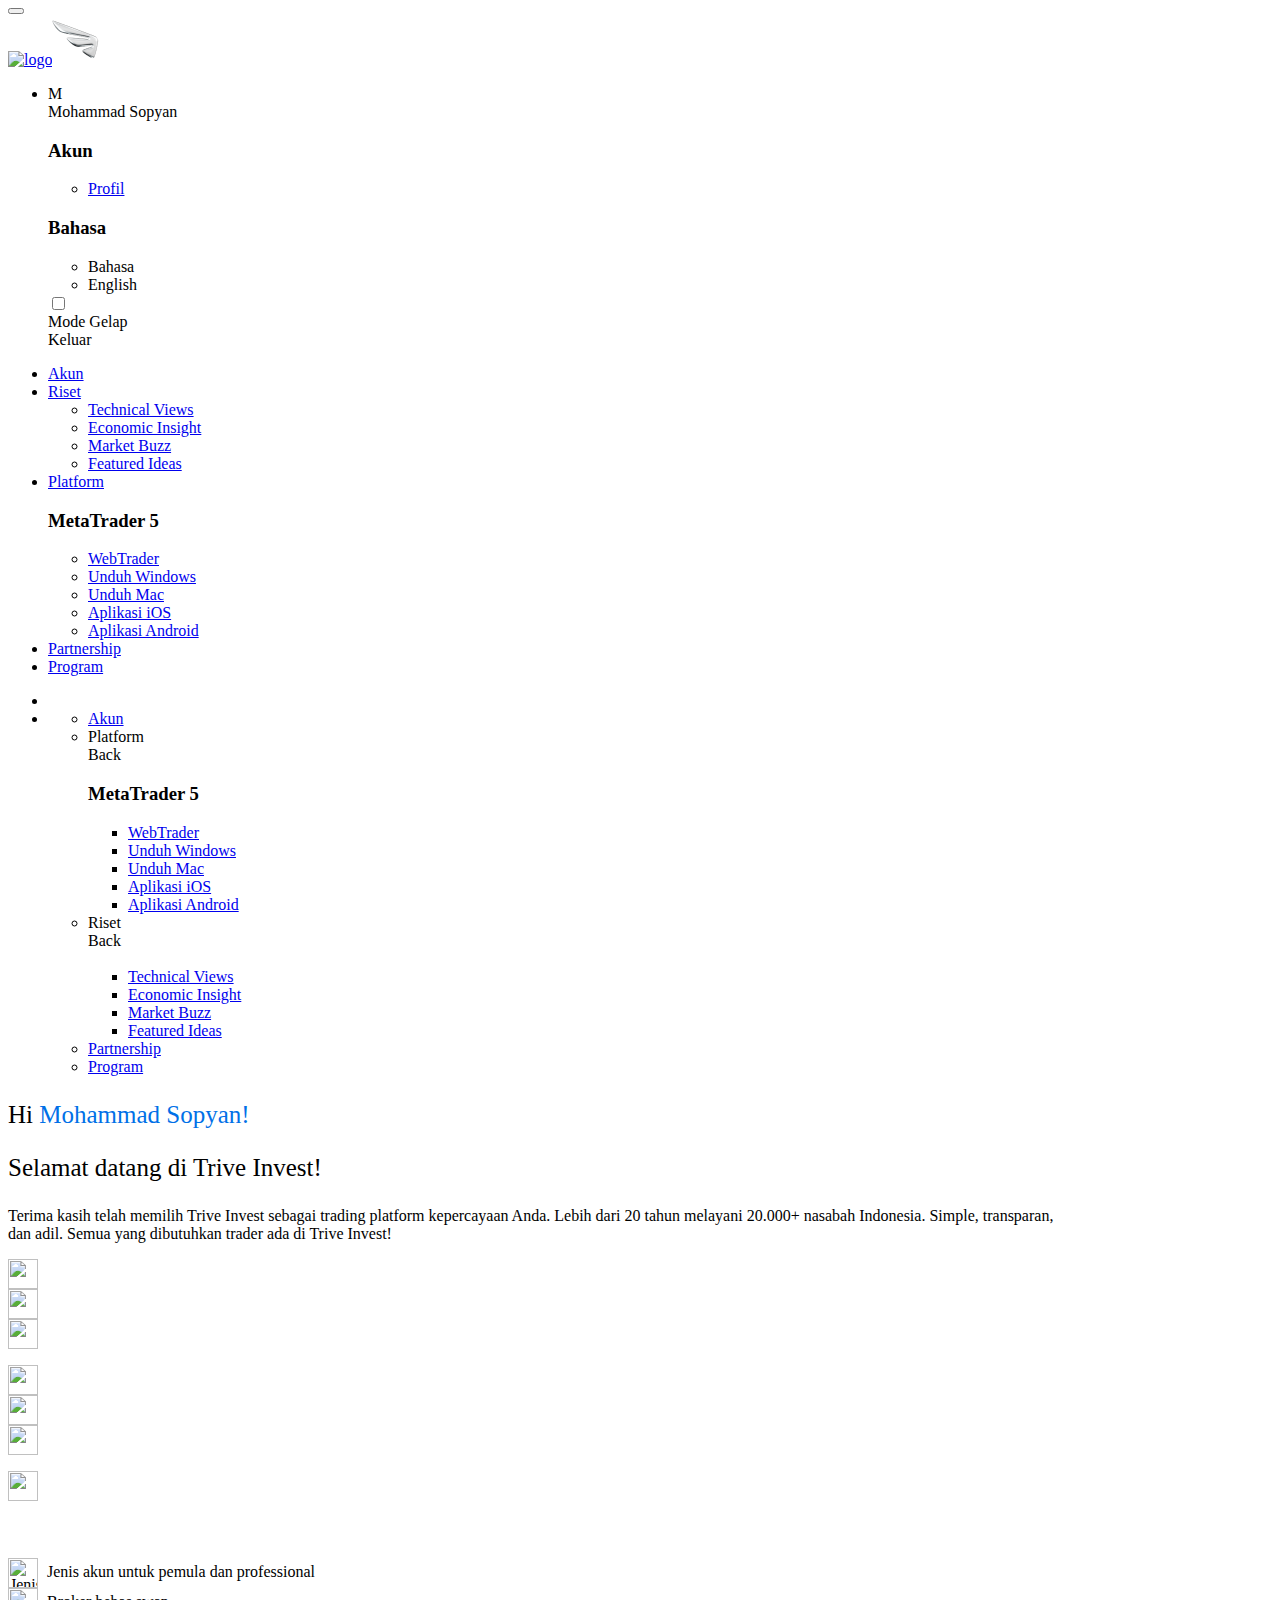
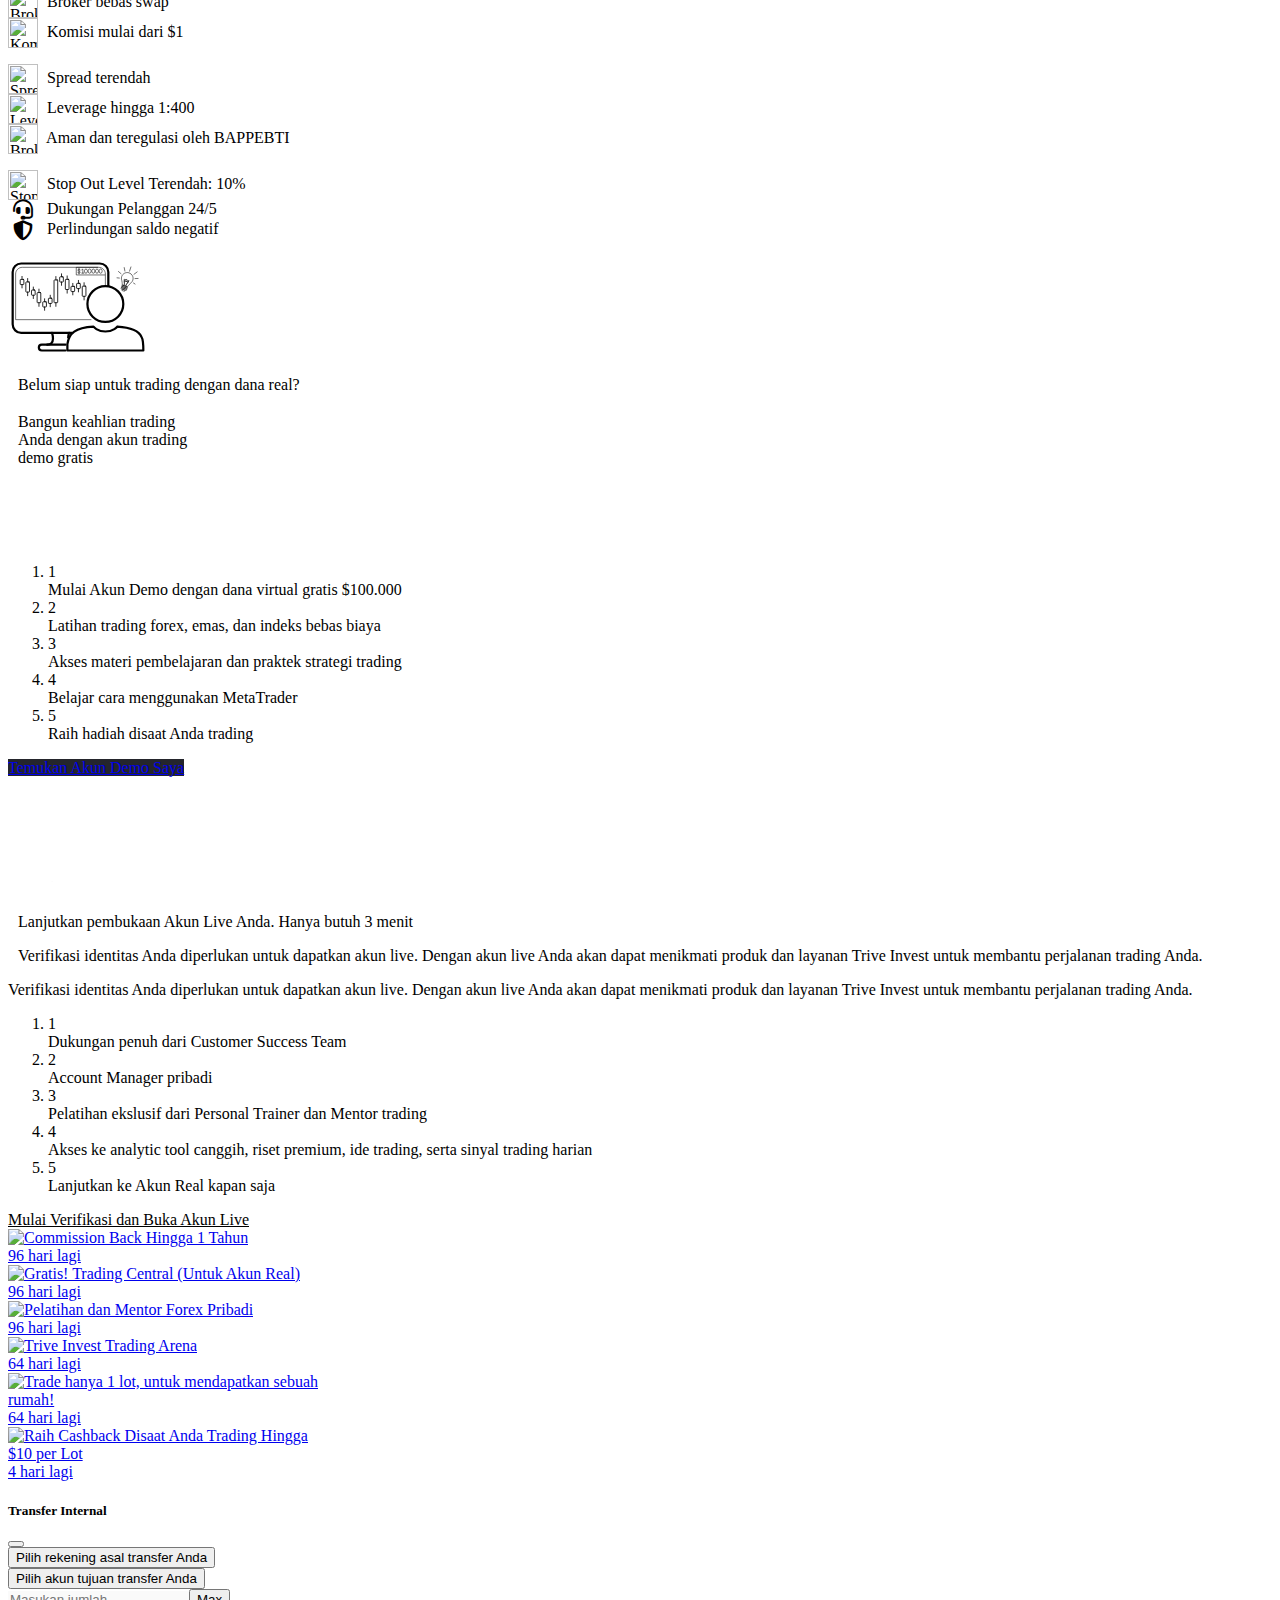
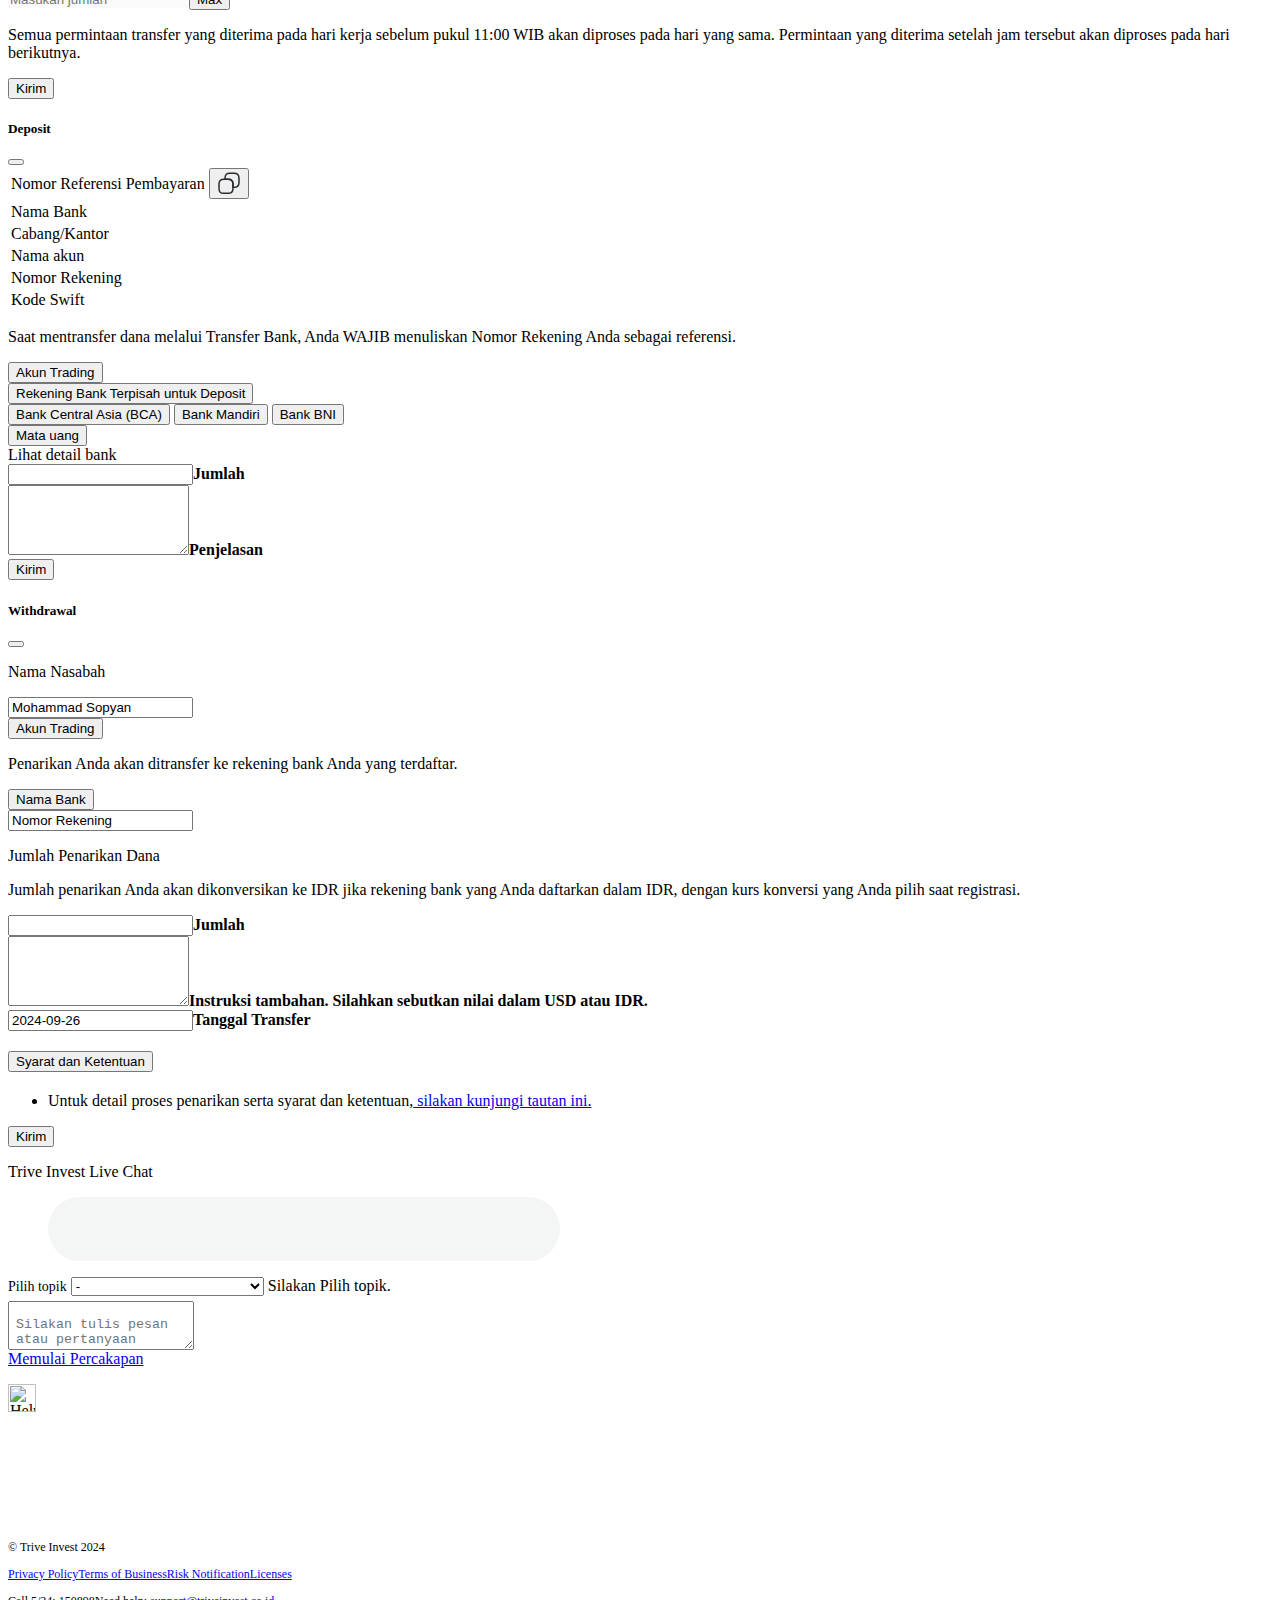
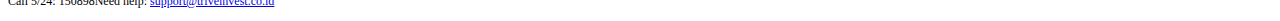
==== commit a380d53e: "improve ui for sca welcome page" ====
--- a/index.html
+++ b/index.html
@@ -44,9 +44,32 @@
     </script><script attributionsrc="" type="text/javascript" async="" src="https://www.googleadservices.com/pagead/conversion/448518315/?random=1727334107779&amp;cv=11&amp;fst=1727334107779&amp;bg=ffffff&amp;guid=ON&amp;async=1&amp;gtm=45be49n0v899308299z89186261969za201zb9186261969&amp;gcd=13l3l3l3l1l1&amp;dma=0&amp;tag_exp=101529665~101671035~101747727&amp;u_w=1440&amp;u_h=900&amp;url=https%3A%2F%2Fsca.triveinvest.co.id%2Faccounts&amp;ref=https%3A%2F%2Fsca.triveinvest.co.id%2F&amp;label=90EtCJfFz_ABEKux79UB&amp;hn=www.googleadservices.com&amp;frm=0&amp;tiba=Trive%20Invest&amp;value=0&amp;bttype=purchase&amp;npa=0&amp;gclgs=1&amp;gclst=1379443781&amp;gclaw=CjwKCAjw3P-2BhAEEiwA3yPhwDoZPt4A-PM8vBgsXKAO4OUEnIJKY1nerHNOxosoQPgdCauU-g2U2hoC7QcQAvD_BwE&amp;ec_m=%23root%3E%3Anth-child(1)%3E%3Anth-child(1)%3E%3Anth-child(4)%3E%3Anth-child(2)%3E%3Anth-child(2)%3E%3Anth-child(1)%3E%3Anth-child(3)%3E%3Anth-child(1)*A%3Atrue%3A25%3Afalse*1&amp;ec_sel=%23root%3E%3Anth-child(1)%3E%3Anth-child(1)%3E%3Anth-child(4)%3E%3Anth-child(2)%3E%3Anth-child(2)%3E%3Anth-child(1)%3E%3Anth-child(3)%3E%3Anth-child(1)&amp;ec_meta=A%3Atrue%3A25%3Afalse&amp;ec_lat=2&amp;ec_s=1&amp;oid=1948973957.1727334108&amp;ecsid=1177582259.1727332520&amp;pscdl=noapi&amp;auid=1116532103.1722825433&amp;uaa=x86&amp;uab=64&amp;uafvl=Google%2520Chrome%3B129.0.6668.59%7CNot%253DA%253FBrand%3B8.0.0.0%7CChromium%3B129.0.6668.59&amp;uamb=0&amp;uam=&amp;uap=macOS&amp;uapv=14.6.1&amp;uaw=0&amp;fledge=1&amp;capi=1&amp;rfmt=3&amp;fmt=4"></script><script attributionsrc="" type="text/javascript" async="" src="https://www.googleadservices.com/pagead/conversion/448518315/?random=1727334107799&amp;cv=11&amp;fst=1727334107799&amp;bg=ffffff&amp;guid=ON&amp;async=1&amp;gtm=45be49n0v899308299z89186261969za201zb9186261969&amp;gcd=13l3l3l3l1l1&amp;dma=0&amp;tag_exp=101529665~101671035~101747727&amp;u_w=1440&amp;u_h=900&amp;url=https%3A%2F%2Fsca.triveinvest.co.id%2Faccounts&amp;ref=https%3A%2F%2Fsca.triveinvest.co.id%2F&amp;label=83m8CLGbs7IZEKux79UB&amp;hn=www.googleadservices.com&amp;frm=0&amp;tiba=Trive%20Invest&amp;value=0&amp;bttype=purchase&amp;npa=0&amp;gclgs=1&amp;gclst=1379443799&amp;gclaw=CjwKCAjw3P-2BhAEEiwA3yPhwDoZPt4A-PM8vBgsXKAO4OUEnIJKY1nerHNOxosoQPgdCauU-g2U2hoC7QcQAvD_BwE&amp;ec_m=%23root%3E%3Anth-child(1)%3E%3Anth-child(1)%3E%3Anth-child(4)%3E%3Anth-child(2)%3E%3Anth-child(2)%3E%3Anth-child(1)%3E%3Anth-child(3)%3E%3Anth-child(1)*A%3Atrue%3A25%3Afalse*1&amp;ec_sel=%23root%3E%3Anth-child(1)%3E%3Anth-child(1)%3E%3Anth-child(4)%3E%3Anth-child(2)%3E%3Anth-child(2)%3E%3Anth-child(1)%3E%3Anth-child(3)%3E%3Anth-child(1)&amp;ec_meta=A%3Atrue%3A25%3Afalse&amp;ec_lat=0&amp;ec_s=1&amp;oid=497229564.1727334108&amp;ecsid=1177582259.1727332520&amp;pscdl=noapi&amp;auid=1116532103.1722825433&amp;uaa=x86&amp;uab=64&amp;uafvl=Google%2520Chrome%3B129.0.6668.59%7CNot%253DA%253FBrand%3B8.0.0.0%7CChromium%3B129.0.6668.59&amp;uamb=0&amp;uam=&amp;uap=macOS&amp;uapv=14.6.1&amp;uaw=0&amp;fledge=1&amp;capi=1&amp;rfmt=3&amp;fmt=4"></script><script type="text/javascript" async="" src="https://googleads.g.doubleclick.net/pagead/viewthroughconversion/728771623/?random=1727334108230&amp;cv=11&amp;fst=1727334108230&amp;bg=ffffff&amp;guid=ON&amp;async=1&amp;gtm=45je49n0v884150347z89186261969za200zb9186261969&amp;gcd=13l3l3l3l1l1&amp;dma=0&amp;tag_exp=101671035~101686684~101747727&amp;u_w=1440&amp;u_h=900&amp;url=https%3A%2F%2Fsca.triveinvest.co.id%2Faccounts&amp;ref=https%3A%2F%2Fsca.triveinvest.co.id%2F&amp;hn=www.googleadservices.com&amp;frm=0&amp;tiba=Trive%20Invest&amp;npa=0&amp;pscdl=noapi&amp;auid=1116532103.1722825433&amp;uaa=x86&amp;uab=64&amp;uafvl=Google%2520Chrome%3B129.0.6668.59%7CNot%253DA%253FBrand%3B8.0.0.0%7CChromium%3B129.0.6668.59&amp;uamb=0&amp;uam=&amp;uap=macOS&amp;uapv=14.6.1&amp;uaw=0&amp;fledge=1&amp;data=event%3Dgtag.config&amp;rfmt=3&amp;fmt=4"></script>
     <!-- <script type="text/javascript" async="" src="https://connect.facebook.net/en_US/fbevents.js"></script><script type="text/javascript" async="" src="https://www.googletagmanager.com/gtag/js?id=G-JMX3K6K54L&amp;l=dataLayer&amp;cx=c"></script><script type="text/javascript" async="" src="https://www.googletagmanager.com/gtag/destination?id=AW-448518315&amp;l=dataLayer&amp;cx=c"></script><script async="" src="https://www.googletagmanager.com/gtm.js?id=GTM-PD3TMG57"></script><script src="/env.js"></script> -->
     <style>
+      .view-desktop {
+        display: block;
+      }
+      .view-mobile {
+        display: none;
+      }
+      .list-item-demo {
+        margin-top: 6rem;
+      }
       @media (min-width: 992px) {
         .welcome-text {
           margin-right: 200px;
+        }
+      }
+      @media (max-width: 768px) {
+        .view-desktop {
+          display: none;
+        }
+        .view-mobile {
+          display: block;
+        }
+        .list-item-demo {
+          margin-top: 2rem;
+        }
+        .margin-mobile {
+          margin: 2rem 0;
         }
       }
     </style>
@@ -182,41 +205,91 @@
             <div class="mb-3 row">
               <div class="col-lg-12">
                 <div class="py-3 px-3 d-flex justify-content-center align-items-center w-full h-full desktop-only">
-                  <ul class="fs-15 d-flex justify-content-center flex-column line-height-3" style="list-style-type: none; padding-left: 0; color: white; width: 32%;">
-                    <li><i class="fas fa-shield-alt" style="width: 20px;"></i> Aman dan teregulasi oleh BAPPEBTI</li>
-                    <li>
-                      <i class="fas fa-circle-stop" style="width: 20px;"></i> 
-                       <!-- <img src="https://www.triveinvest.co.id/assets/img/subpages/trade-with-us/lowest-stop-out-level/frame-icon.png" alt="Stop Out Level Icon" style="width: 1em; height: 1em; vertical-align: middle;"> -->
-                      Stop Out Level Terendah: 10%
-                    </li>
-                    <li><i class="fas fa-headset" style="width: 20px;"></i> Dukungan Pelanggan 24/5</li>
-                  </ul>
                   <ul class="fs-15 d-flex justify-content-center flex-column line-height-3" style="list-style-type: none; padding-left: 0; color: white; width: 36%;">
-                    <li><i class="fas fa-balance-scale" style="width: 20px;"></i> Perlindungan saldo negatif</li>
-                    <li><i class="fas fa-user-tie" style="width: 20px;"></i> Jenis akun untuk pemula dan professional</li>
-                    <li><i class="fas fa-exchange-alt" style="width: 20px;"></i> Broker bebas swap</li>
+                    <li>
+                      <img src="/sca/images/jenis-akun.png" alt="Jenis Akun" style="width: 30px; height: 30px; vertical-align: middle; margin-right: 10px;">
+                      Jenis akun untuk pemula dan professional
+                    </li>
+                    <li>
+                      <img src="/sca/images/swap-free.png" alt="Broker Bebas Swap" style="width: 30px; height: 30px; vertical-align: middle; margin-right: 10px;">
+                      Broker bebas swap
+                    </li>
+                    <li>
+                      <img src="/sca/images/komisi.png" alt="Komisi" style="width: 30px; height: 30px; vertical-align: middle; margin-right: 10px;">
+                      Komisi mulai dari $1
+                    </li>
                   </ul>
                   <ul class="fs-15 d-flex justify-content-center flex-column line-height-3" style="list-style-type: none; padding-left: 0; color: white; width: 32%;">
-                    <li><i class="fas fa-dollar-sign" style="width: 20px;"></i> Komisi mulai dari $1</li>
-                    <li><i class="fas fa-chart-line" style="width: 20px;"></i> Spread terendah</li>
-                    <li><i class="fas fa-chart-bar" style="width: 20px;"></i> Leverage hingga 1:400</li>
+                    <li>
+                      <img src="/sca/images/spread-rendah.png" alt="Spread Rendah" style="width: 30px; height: 30px; vertical-align: middle; margin-right: 10px;">
+                      Spread terendah
+                    </li>
+                    <li>
+                      <img src="/sca/images/leverage.png" alt="Leverage" style="width: 30px; height: 30px; vertical-align: middle; margin-right: 10px;">
+                      Leverage hingga 1:400
+                    </li>
+                    <li>
+                      <img src="/sca/images/bappebti.png" alt="Broker Bebas Swap" style="width: 30px; height: 30px; vertical-align: middle; margin-right: 10px;">
+                      Aman dan teregulasi oleh BAPPEBTI
+                    </li>
+                  </ul>
+                  <ul class="fs-15 d-flex justify-content-center flex-column line-height-3" style="list-style-type: none; padding-left: 0; color: white; width: 32%;">
+                    <li>
+                      <img src="/sca/images/stop-loss.png" alt="Broker Bebas Swap" style="width: 30px; height: 30px; vertical-align: middle; margin-right: 10px;">
+                      Stop Out Level Terendah: 10%
+                    </li>
+                    <li>
+                      <i class="fas fa-headset" style="width: 30px; font-size: 20px; margin-right: 5px; margin-left: 5px; vertical-align: middle;"></i> 
+                      Dukungan Pelanggan 24/5
+                    </li>
+                    <li>
+                      <i class="fas fa-shield" style="width: 30px; font-size: 20px; margin-right: 5px; margin-left: 5px; vertical-align: middle;"></i> 
+                      Perlindungan saldo negatif
+                    </li>
                   </ul>
                 </div>
                 <div class="justify-content-center align-items-center w-full h-full mobile-only">
                   <ul class="fs-15 d-flex justify-content-center flex-column line-height-3" style="list-style-type: none; padding-left: 0;">
-                    <li><i class="fas fa-shield-alt" style="width: 20px;"></i> Aman dan teregulasi oleh BAPPEBTI</li>
-                    <li><i class="fas fa-circle-stop" style="width: 20px;"></i> Stop Out Level Terendah: 10%</li>
-                    <li><i class="fas fa-headset" style="width: 20px;"></i> Dukungan Pelanggan 24/5</li>
+                    <li>
+                      <img src="/sca/images/jenis-akun.png" alt="Jenis Akun" style="width: 30px; height: 30px; vertical-align: middle; margin-right: 5px;">
+                      Jenis akun untuk pemula dan professional
+                    </li>
+                    <li>
+                      <img src="/sca/images/swap-free.png" alt="Broker Bebas Swap" style="width: 30px; height: 30px; vertical-align: middle; margin-right: 5px;">
+                      Broker bebas swap
+                    </li>
+                    <li>
+                      <img src="/sca/images/komisi.png" alt="Komisi" style="width: 30px; height: 30px; vertical-align: middle; margin-right: 5px;">
+                      Komisi mulai dari $1
+                    </li>
                   </ul>
                   <ul class="fs-15 d-flex justify-content-center flex-column line-height-3" style="list-style-type: none; padding-left: 0;">
-                    <li><i class="fas fa-balance-scale" style="width: 20px;"></i> Perlindungan saldo negatif</li>
-                    <li><i class="fas fa-user-tie" style="width: 20px;"></i> Jenis akun untuk pemula dan professional</li>
-                    <li><i class="fas fa-exchange-alt" style="width: 20px;"></i> Broker bebas swap</li>
+                    <li>
+                      <img src="/sca/images/spread-rendah.png" alt="Spread Rendah" style="width: 30px; height: 30px; vertical-align: middle; margin-right: 5px;">
+                      Spread terendah
+                    </li>
+                    <li>
+                      <img src="/sca/images/leverage.png" alt="Leverage" style="width: 30px; height: 30px; vertical-align: middle; margin-right: 5px;">
+                      Leverage hingga 1:400
+                    </li>
+                    <li>
+                      <img src="/sca/images/bappebti.png" alt="Broker Bebas Swap" style="width: 30px; height: 30px; vertical-align: middle; margin-right: 5px;">
+                      Aman dan teregulasi oleh BAPPEBTI
+                    </li>
                   </ul>
                   <ul class="fs-15 d-flex justify-content-center flex-column line-height-3" style="list-style-type: none; padding-left: 0;">
-                    <li><i class="fas fa-dollar-sign" style="width: 20px;"></i> Komisi mulai dari $1</li>
-                    <li><i class="fas fa-chart-line" style="width: 20px;"></i> Spread terendah</li>
-                    <li><i class="fas fa-chart-bar" style="width: 20px;"></i> Leverage hingga 1:400</li>
+                    <li>
+                      <img src="/sca/images/stop-loss.png" alt="Stop Out Level Terendah" style="width: 30px; height: 30px; vertical-align: middle; margin-right: 5px;">
+                      Stop Out Level Terendah: 10%
+                    </li>
+                    <li>
+                      <i class="fas fa-headset" style="width: 30px; font-size: 20px; margin-left: 5px; vertical-align: middle;"></i> 
+                      Dukungan Pelanggan 24/5
+                    </li>
+                    <li>
+                      <i class="fas fa-shield" style="width: 30px; font-size: 20px; margin-left: 5px; vertical-align: middle;"></i> 
+                      Perlindungan saldo negatif
+                    </li>
                   </ul>
                 </div>
               </div>
@@ -230,40 +303,47 @@
                       <div style="z-index: 1;">
                         <div class="align-items-start">
                           <div class="d-flex justify-content-between">
-                            <div>
-                              <img src="images/demo-gratis.svg" width="150" height="120" alt="icon-1">
-                            </div>
-                            <div>
-                              <p class="fs-15" style="padding-left: 0; margin-bottom: 0.5rem; text-align: left;">Belum siap untuk trading dengan dana real?​</p>
-                              <p class="fs-20 fw-bold line-height-2">Bangun keahlian trading Anda dengan akun trading demo gratis</p>
-                            </div>
-                          </div>
-                          <ol class="ms-5 fs-15 mt-3 line-height-3">
-                            <li class="d-flex flex-row align-items-center line-height-2 mb-2 w-full">
+                            <div class="d-flex flex-column">
+                              <img src="images/icon-demo.svg" width="140" height="100" alt="icon-1"  style="align-self: flex-start;">
+                            </div>
+                            <div style="margin-left: 10px;">
+                              <p class="fs-15" style="line-height: 1.5; padding-left: 0; margin-bottom: 0.5rem; text-align: left;">Belum siap untuk trading dengan dana real?​</p>
+                              <p class="fs-20 fw-bold line-height-2 mt-3 view-desktop">
+                                Bangun keahlian trading <br /> Anda dengan akun trading <br /> demo gratis
+                              </p>
+                            </div>
+                          </div>
+                          <div class="view-mobile mb-3 mt-3">
+                            <p class="fs-20 fw-bold line-height-2">
+                              Bangun keahlian trading Anda dengan akun trading demo gratis
+                            </p>
+                          </div>
+                          <ol class="ms-5 fs-15 line-height-3 list-item-demo">
+                            <li class="d-flex flex-row align-items-center line-height-2 mb-3 w-full">
                               <div class="number-circle">
                                 1
                               </div>
                               <span>Mulai Akun Demo dengan dana virtual gratis $100.000​</span>
                             </li>
-                            <li class="d-flex flex-row align-items-center line-height-2 mb-2 w-full">
+                            <li class="d-flex flex-row align-items-center line-height-2 mb-3 w-full">
                               <div class="number-circle">
                                 2
                               </div>
                               <span>Latihan trading forex, emas, dan indeks bebas biaya</span>
                             </li>
-                            <li class="d-flex flex-row align-items-center line-height-2 mb-2 w-full">
+                            <li class="d-flex flex-row align-items-center line-height-2 mb-3 w-full">
                               <div class="number-circle">
                                 3
                               </div>
                               <span>Akses materi pembelajaran dan praktek strategi trading​</span>
                             </li>
-                            <li class="d-flex flex-row align-items-center line-height-2 mb-2 w-full">
+                            <li class="d-flex flex-row align-items-center line-height-2 mb-3 w-full">
                               <div class="number-circle">
                                 4
                               </div>
                               <span>Belajar cara menggunakan MetaTrader​​</span>
                             </li>
-                            <li class="d-flex flex-row align-items-center line-height-2 mb-2 w-full">
+                            <li class="d-flex flex-row align-items-center line-height-2 mb-3 w-full">
                               <div class="number-circle">
                                 5
                               </div>
@@ -271,7 +351,7 @@
                             </li>
                           </ol>
                           <div class="buttons mt-5 d-flex justify-content-center">
-                            <a href="https://sca.triveinvest.co.id/accounts" style="background-color: #0a58ca !important; border-color: #0a58ca !important;" class="btn btn-primary fs-15 rounded-pill py-3 px-5">Temukan Akun Demo Saya</a>
+                            <a href="https:/.triveinvest.co.id/accounts" style="background-color: #24252C !important; border-color: #24252C !important;" class="fw-bold btn btn-primary fs-15 rounded-pill py-3 px-5">Temukan Akun Demo Saya</a>
                           </div>
                         </div>
                       </div>
@@ -284,40 +364,40 @@
                         <div class="align-items-start">
                           <div class="d-flex justify-content-between">
                             <div>
-                              <img src="images/cst.svg" width="150" height="120" alt="icon-1">
-                            </div>
-                            <div>
+                              <img src="images/cst-team.svg" width="150" height="120" alt="icon-1">
+                            </div>
+                            <div style="margin-left: 10px;">
                               <p class="fs-20 fw-bold line-height-2 color-white">Lanjutkan pembukaan Akun Live Anda. Hanya butuh 3 menit</p>
                               <p class="fs-15 desktop-only line-height-2 color-white">Verifikasi identitas Anda diperlukan untuk dapatkan akun live. Dengan akun live Anda akan dapat menikmati produk dan layanan Trive Invest untuk  membantu perjalanan trading Anda.​</p>
                             </div>
                           </div>
-                          <p class="fs-15 mobile-only line-height-2 color-white">Verifikasi identitas Anda diperlukan untuk dapatkan akun live. Dengan akun live Anda akan dapat menikmati produk dan layanan Trive Invest untuk  membantu perjalanan trading Anda.</p>
+                          <p class="fs-15 mobile-only line-height-2 color-white margin-mobile">Verifikasi identitas Anda diperlukan untuk dapatkan akun live. Dengan akun live Anda akan dapat menikmati produk dan layanan Trive Invest untuk  membantu perjalanan trading Anda.</p>
                           <ol class="ms-5 fs-15 mt-3 line-height-3">
-                            <li class="d-flex flex-row align-items-center line-height-2 mb-2 w-full">
+                            <li class="d-flex flex-row align-items-center line-height-2 mb-3 w-full">
                               <div class="number-circle" style="background-color: white !important; color: black !important;">
                                 1
                               </div>
                               <span class="color-white">Dukungan penuh dari Customer Success Team​</span>
                             </li>
-                            <li class="d-flex flex-row align-items-center line-height-2 mb-2 w-full">
+                            <li class="d-flex flex-row align-items-center line-height-2 mb-3 w-full">
                               <div class="number-circle" style="background-color: white !important; color: black !important;">
                                 2
                               </div>
                               <span class="color-white">Account Manager pribadi</span>
                             </li>
-                            <li class="d-flex flex-row align-items-center line-height-2 mb-2 w-full">
+                            <li class="d-flex flex-row align-items-center line-height-2 mb-3 w-full">
                               <div class="number-circle" style="background-color: white !important; color: black !important;">
                                 3
                               </div>
                               <span class="color-white">Pelatihan ekslusif dari Personal Trainer dan Mentor trading</span>
                             </li>
-                            <li class="d-flex flex-row align-items-center line-height-2 mb-2 w-full">
+                            <li class="d-flex flex-row align-items-center line-height-2 mb-3 w-full">
                               <div class="number-circle" style="background-color: white !important; color: black !important;">
                                 4
                               </div>
                               <span class="color-white">Akses ke analytic tool canggih, riset premium, ide trading, serta sinyal trading harian​</span>
                             </li>
-                            <li class="d-flex flex-row align-items-center line-height-2 mb-2 w-full">
+                            <li class="d-flex flex-row align-items-center line-height-2 mb-3 w-full">
                               <div class="number-circle" style="background-color: white !important; color: black !important;">
                                 5
                               </div>
@@ -325,7 +405,7 @@
                             </li>
                           </ol>
                           <div class="buttons mt-5 d-flex justify-content-center">
-                            <a href="https://sca.triveinvest.co.id/open-investment-account" style="background-color: white !important; border-color:white !important; color: black !important;" class="btn btn-primary fs-15 rounded-pill py-3 px-5">Mulai Verifikasi dan Buka Akun Live</a>
+                            <a href="https:/.triveinvest.co.id/open-investment-account" style="background-color: white !important; border-color:white !important; color: black !important;" class="fw-bold btn btn-primary fs-15 rounded-pill py-3 px-5">Mulai Verifikasi dan Buka Akun Live</a>
                           </div>
                         </div>
                       </div>
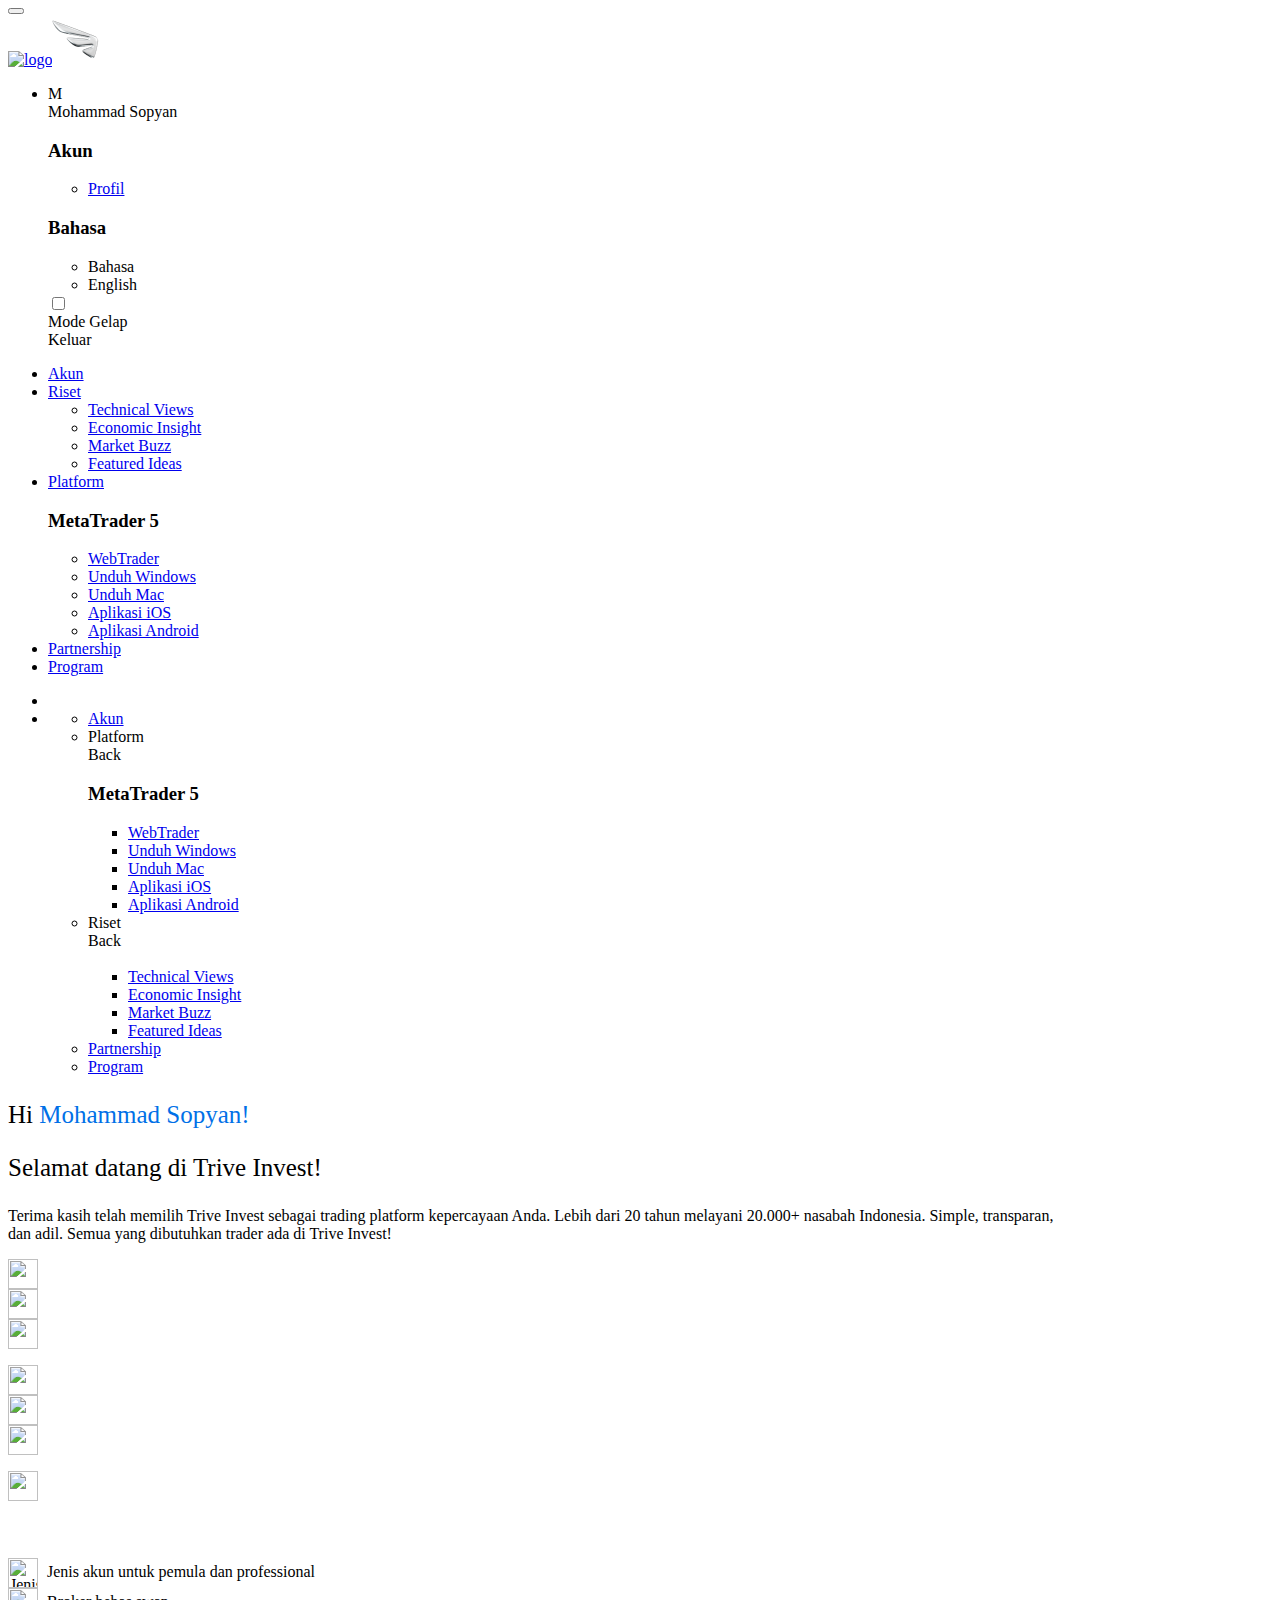
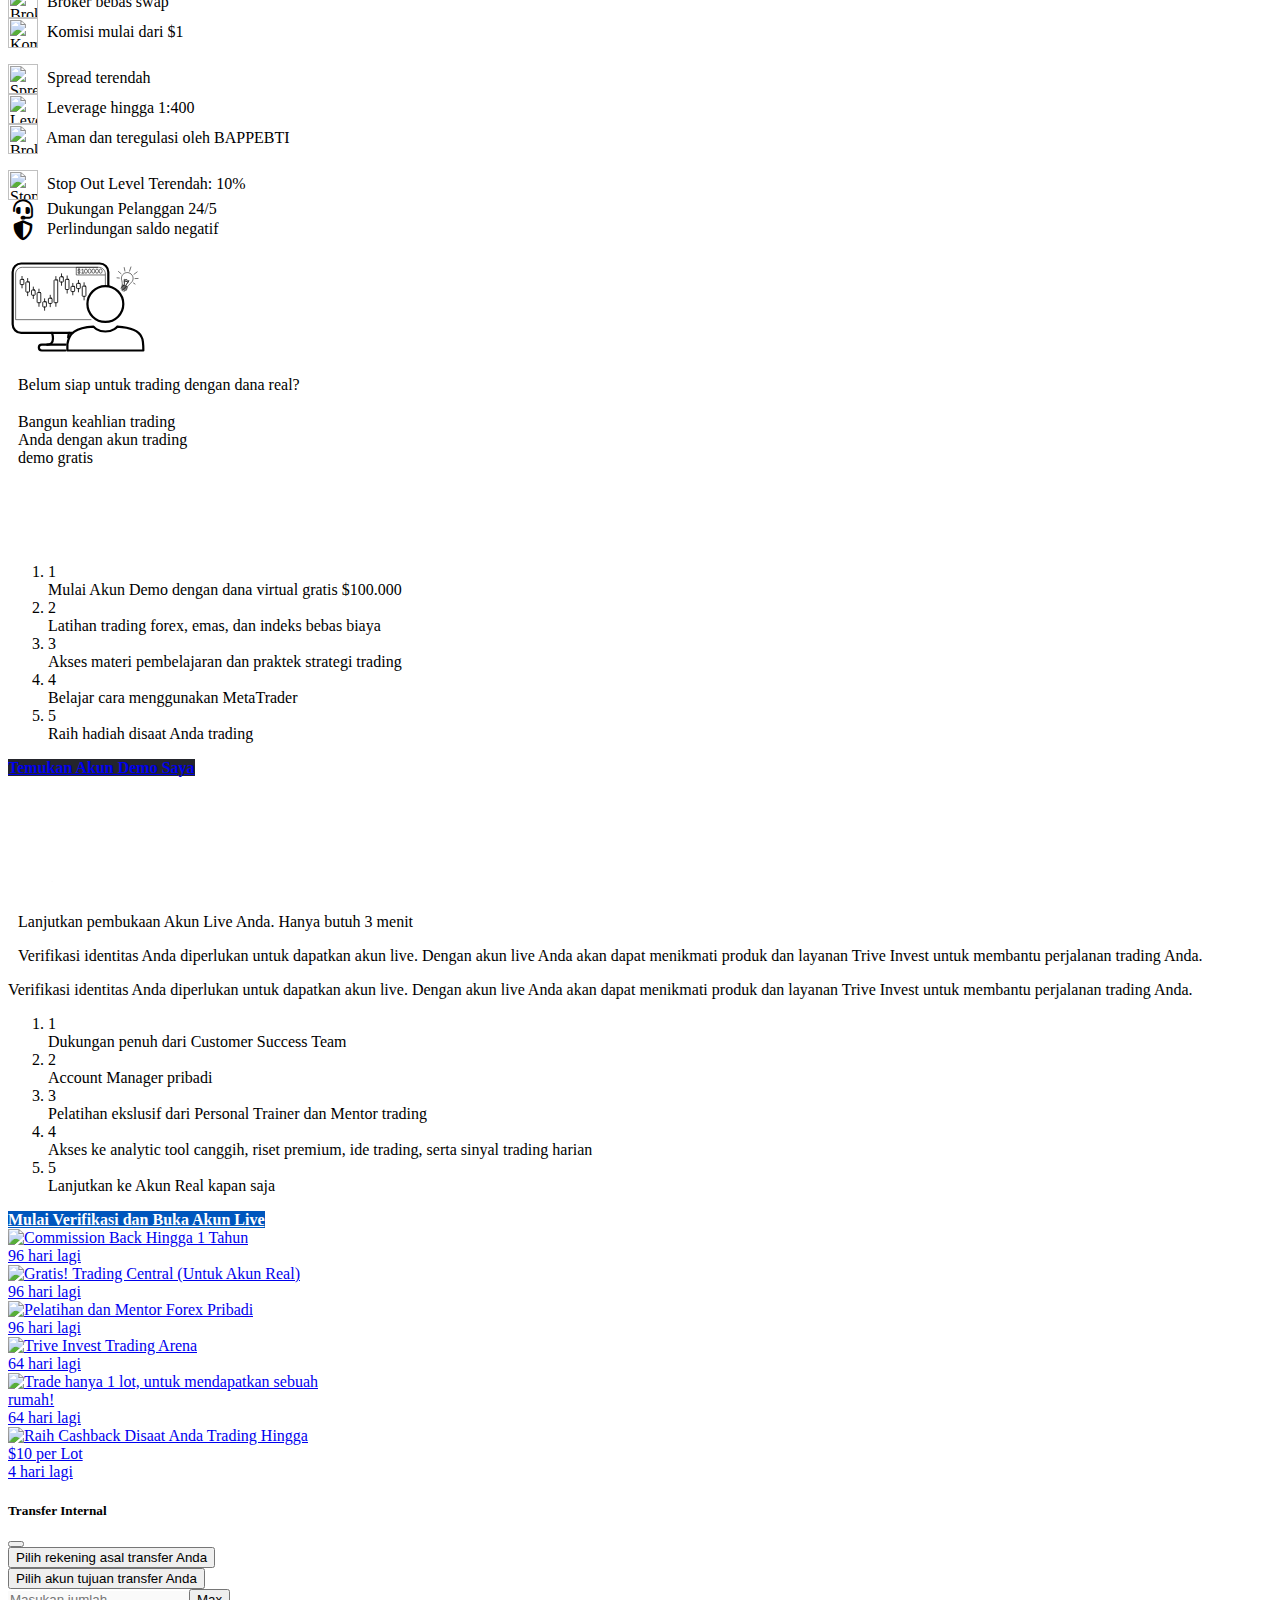
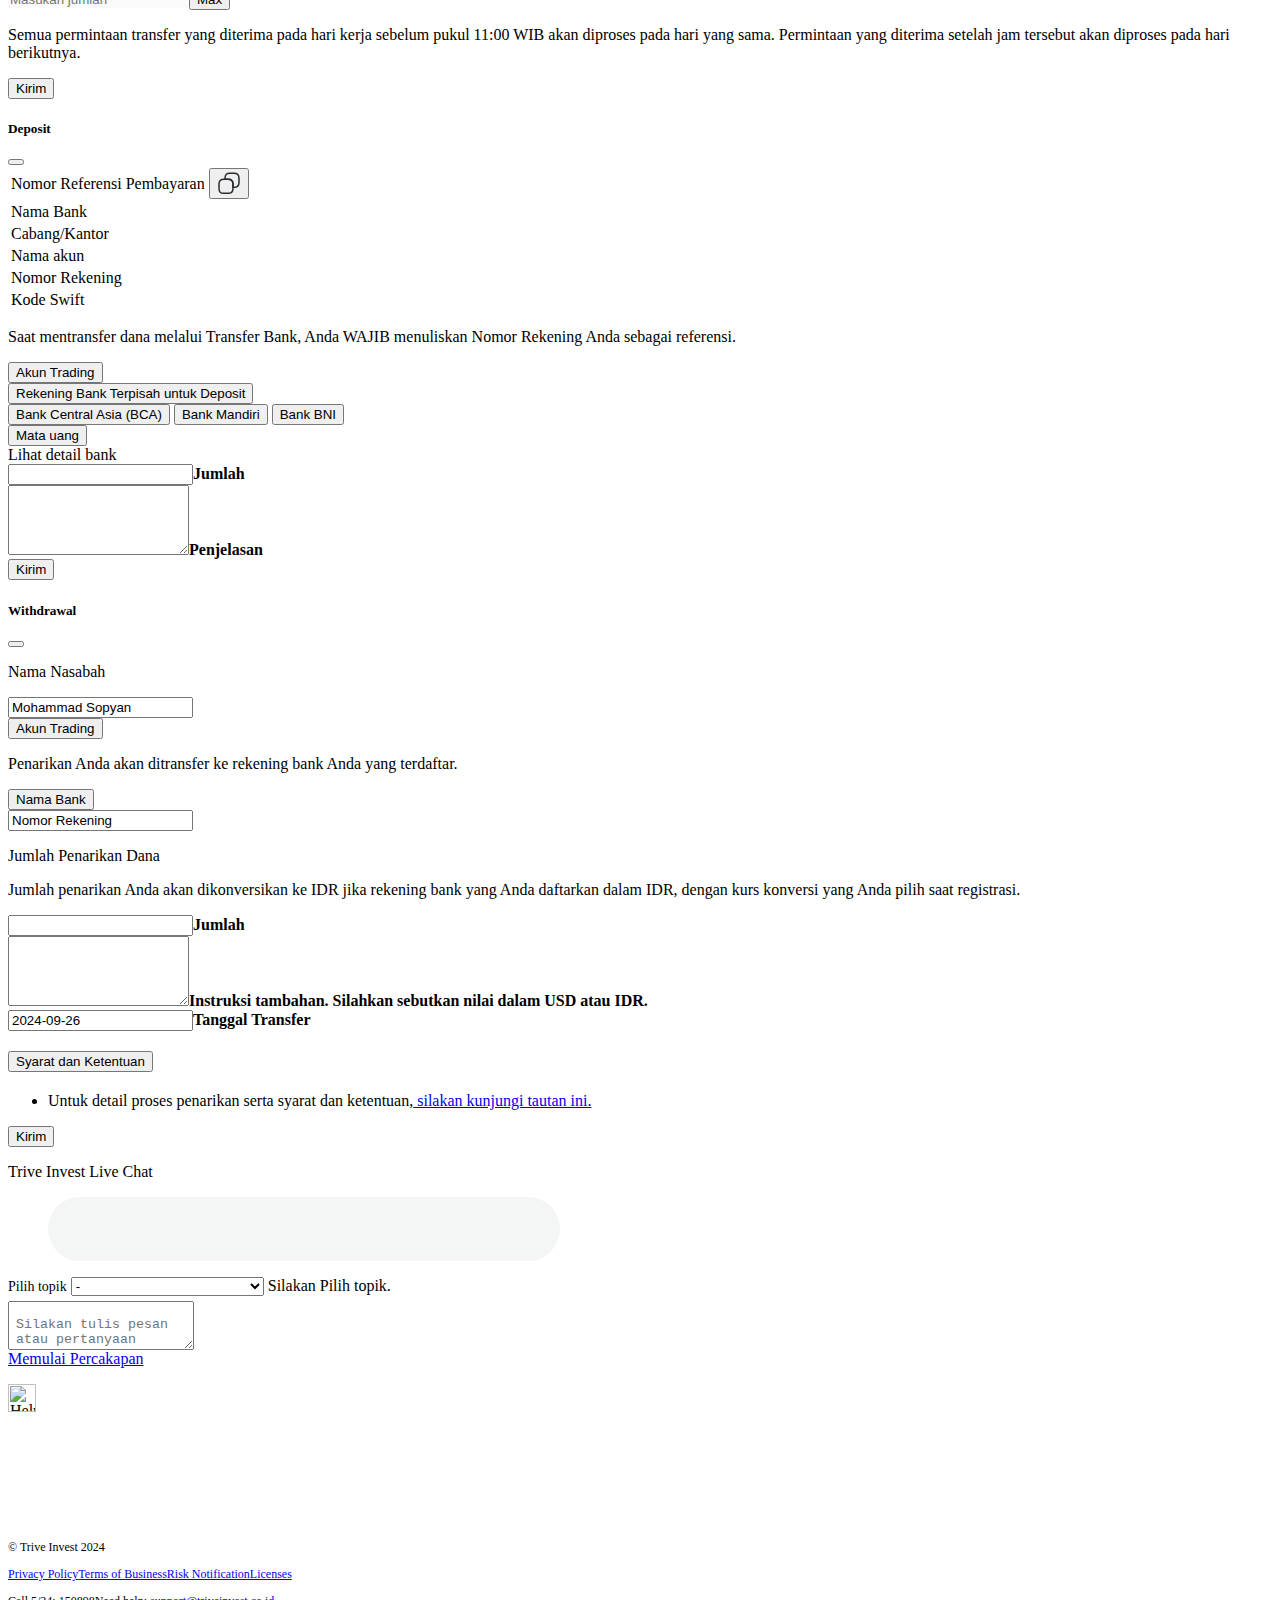
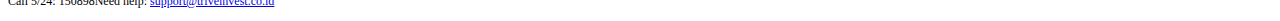
==== commit 12712129: "change background color for demo & live card" ====
--- a/index.html
+++ b/index.html
@@ -53,6 +53,9 @@
       .list-item-demo {
         margin-top: 6rem;
       }
+      .list-center {
+        align-items: center;
+      }
       @media (min-width: 992px) {
         .welcome-text {
           margin-right: 200px;
@@ -70,6 +73,9 @@
         }
         .margin-mobile {
           margin: 2rem 0;
+        }
+        .list-center {
+          align-items: normal !important;
         }
       }
     </style>
@@ -204,7 +210,7 @@
             </div>
             <div class="mb-3 row">
               <div class="col-lg-12">
-                <div class="py-3 px-3 d-flex justify-content-center align-items-center w-full h-full desktop-only">
+                <div class="py-3 px-3 d-flex justify-content-center list-center w-full h-full desktop-only">
                   <ul class="fs-15 d-flex justify-content-center flex-column line-height-3" style="list-style-type: none; padding-left: 0; color: white; width: 36%;">
                     <li>
                       <img src="/sca/images/jenis-akun.png" alt="Jenis Akun" style="width: 30px; height: 30px; vertical-align: middle; margin-right: 10px;">
@@ -248,7 +254,7 @@
                     </li>
                   </ul>
                 </div>
-                <div class="justify-content-center align-items-center w-full h-full mobile-only">
+                <div class="justify-content-center list-center w-full h-full mobile-only">
                   <ul class="fs-15 d-flex justify-content-center flex-column line-height-3" style="list-style-type: none; padding-left: 0;">
                     <li>
                       <img src="/sca/images/jenis-akun.png" alt="Jenis Akun" style="width: 30px; height: 30px; vertical-align: middle; margin-right: 5px;">
@@ -319,31 +325,31 @@
                             </p>
                           </div>
                           <ol class="ms-5 fs-15 line-height-3 list-item-demo">
-                            <li class="d-flex flex-row align-items-center line-height-2 mb-3 w-full">
+                            <li class="d-flex flex-row list-center line-height-2 mb-3 w-full">
                               <div class="number-circle">
                                 1
                               </div>
                               <span>Mulai Akun Demo dengan dana virtual gratis $100.000​</span>
                             </li>
-                            <li class="d-flex flex-row align-items-center line-height-2 mb-3 w-full">
+                            <li class="d-flex flex-row list-center line-height-2 mb-3 w-full">
                               <div class="number-circle">
                                 2
                               </div>
                               <span>Latihan trading forex, emas, dan indeks bebas biaya</span>
                             </li>
-                            <li class="d-flex flex-row align-items-center line-height-2 mb-3 w-full">
+                            <li class="d-flex flex-row list-center line-height-2 mb-3 w-full">
                               <div class="number-circle">
                                 3
                               </div>
                               <span>Akses materi pembelajaran dan praktek strategi trading​</span>
                             </li>
-                            <li class="d-flex flex-row align-items-center line-height-2 mb-3 w-full">
+                            <li class="d-flex flex-row list-center line-height-2 mb-3 w-full">
                               <div class="number-circle">
                                 4
                               </div>
                               <span>Belajar cara menggunakan MetaTrader​​</span>
                             </li>
-                            <li class="d-flex flex-row align-items-center line-height-2 mb-3 w-full">
+                            <li class="d-flex flex-row list-center line-height-2 mb-3 w-full">
                               <div class="number-circle">
                                 5
                               </div>
@@ -351,7 +357,7 @@
                             </li>
                           </ol>
                           <div class="buttons mt-5 d-flex justify-content-center">
-                            <a href="https:/.triveinvest.co.id/accounts" style="background-color: #24252C !important; border-color: #24252C !important;" class="fw-bold btn btn-primary fs-15 rounded-pill py-3 px-5">Temukan Akun Demo Saya</a>
+                            <a href="https:/.triveinvest.co.id/accounts" style="font-weight: 600 !important; background-color: #24252C !important; border-color: #24252C !important;" class="btn btn-primary fs-15 rounded-pill py-3 px-5">Temukan Akun Demo Saya</a>
                           </div>
                         </div>
                       </div>
@@ -373,31 +379,31 @@
                           </div>
                           <p class="fs-15 mobile-only line-height-2 color-white margin-mobile">Verifikasi identitas Anda diperlukan untuk dapatkan akun live. Dengan akun live Anda akan dapat menikmati produk dan layanan Trive Invest untuk  membantu perjalanan trading Anda.</p>
                           <ol class="ms-5 fs-15 mt-3 line-height-3">
-                            <li class="d-flex flex-row align-items-center line-height-2 mb-3 w-full">
+                            <li class="d-flex flex-row list-center line-height-2 mb-3 w-full">
                               <div class="number-circle" style="background-color: white !important; color: black !important;">
                                 1
                               </div>
                               <span class="color-white">Dukungan penuh dari Customer Success Team​</span>
                             </li>
-                            <li class="d-flex flex-row align-items-center line-height-2 mb-3 w-full">
+                            <li class="d-flex flex-row list-center line-height-2 mb-3 w-full">
                               <div class="number-circle" style="background-color: white !important; color: black !important;">
                                 2
                               </div>
                               <span class="color-white">Account Manager pribadi</span>
                             </li>
-                            <li class="d-flex flex-row align-items-center line-height-2 mb-3 w-full">
+                            <li class="d-flex flex-row list-center line-height-2 mb-3 w-full">
                               <div class="number-circle" style="background-color: white !important; color: black !important;">
                                 3
                               </div>
                               <span class="color-white">Pelatihan ekslusif dari Personal Trainer dan Mentor trading</span>
                             </li>
-                            <li class="d-flex flex-row align-items-center line-height-2 mb-3 w-full">
+                            <li class="d-flex flex-row list-center line-height-2 mb-3 w-full">
                               <div class="number-circle" style="background-color: white !important; color: black !important;">
                                 4
                               </div>
                               <span class="color-white">Akses ke analytic tool canggih, riset premium, ide trading, serta sinyal trading harian​</span>
                             </li>
-                            <li class="d-flex flex-row align-items-center line-height-2 mb-3 w-full">
+                            <li class="d-flex flex-row list-center line-height-2 mb-3 w-full">
                               <div class="number-circle" style="background-color: white !important; color: black !important;">
                                 5
                               </div>
@@ -405,7 +411,7 @@
                             </li>
                           </ol>
                           <div class="buttons mt-5 d-flex justify-content-center">
-                            <a href="https:/.triveinvest.co.id/open-investment-account" style="background-color: white !important; border-color:white !important; color: black !important;" class="fw-bold btn btn-primary fs-15 rounded-pill py-3 px-5">Mulai Verifikasi dan Buka Akun Live</a>
+                            <a href="https:/.triveinvest.co.id/open-investment-account" style="background-color: #0056BD !important; border-color:#0056BD !important; color: white !important; font-weight: 600 !important;" class="btn btn-primary fs-15 rounded-pill py-3 px-5">Mulai Verifikasi dan Buka Akun Live</a>
                           </div>
                         </div>
                       </div>
